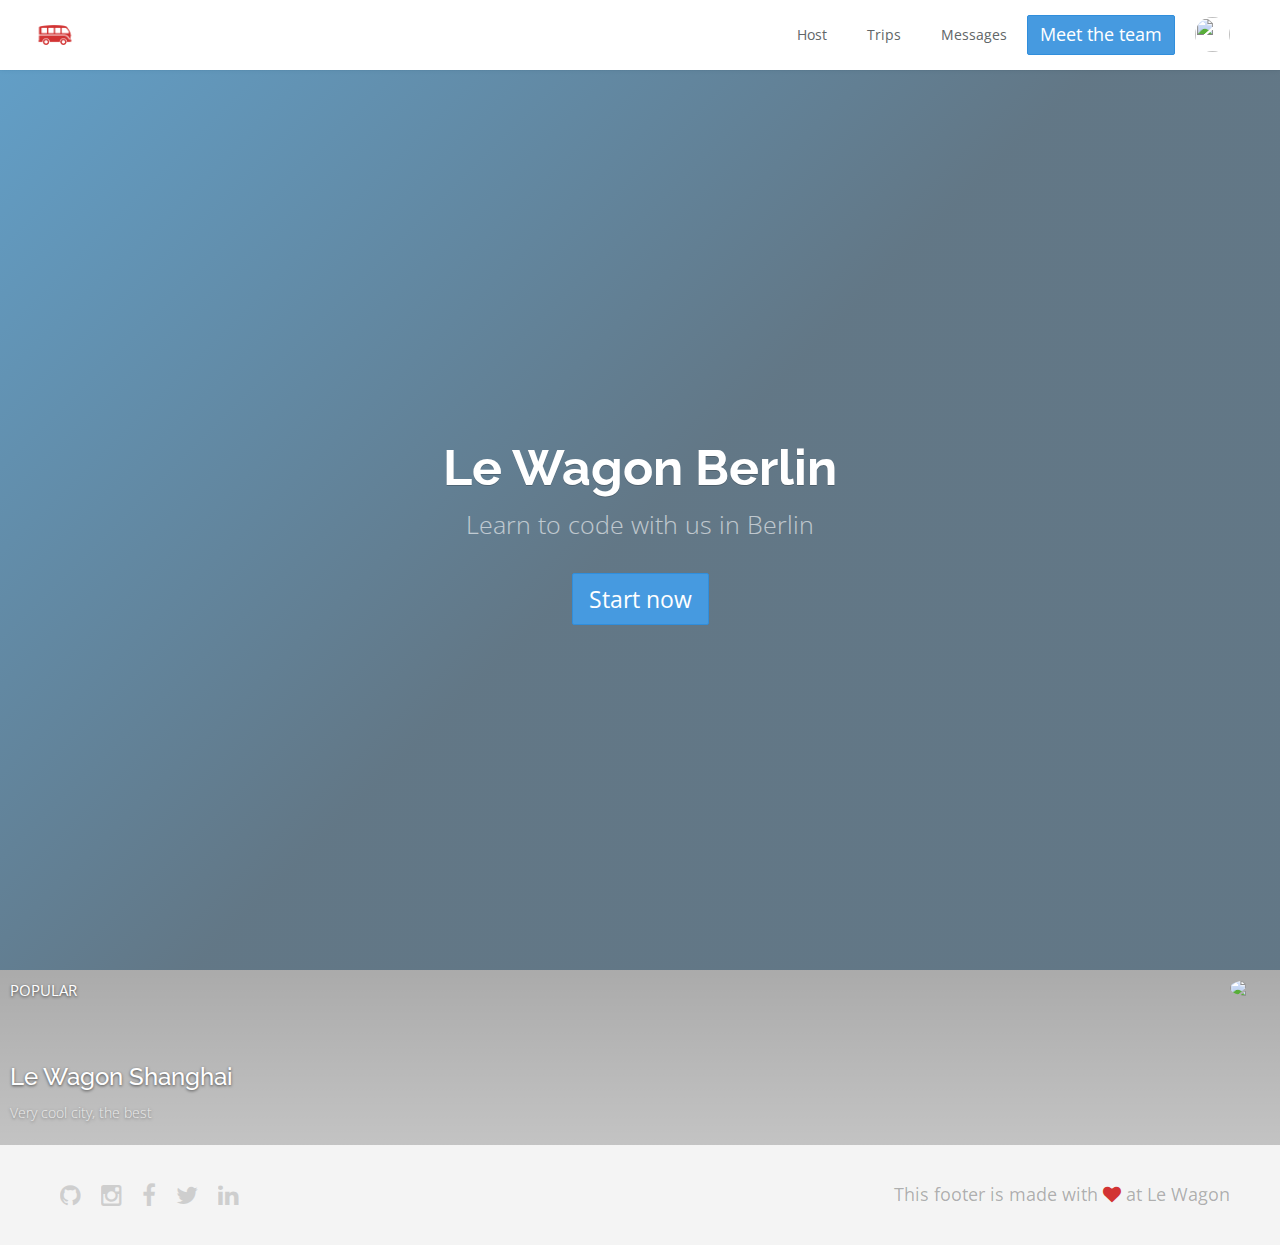
==== index.html @ 49695bc8 "Automated commit at 2018-02-12 11:56:49 UTC by middleman-deploy 2.0.0-alpha" ====
<!doctype html>
<html>
  <head>
    <meta charset="utf-8">
    <meta http-equiv="x-ua-compatible" content="ie=edge">
    <meta name="viewport"
          content="width=device-width, initial-scale=1, shrink-to-fit=no">
    <!-- Use the title from a page's frontmatter if it has one -->
    <title></title>
    <link href="stylesheets/application-acb8696b.css" rel="stylesheet" />
    <script src="javascripts/application-93de88c9.js"></script>
    <link href="images/favicon-f15af148.png" rel="icon" type="image/png" />

  </head>
  <body>
      <div class="navbar-wagon">
<!-- Logo -->
  <a href="/" class="navbar-wagon-brand">
    <img src="images/logo-acc9c0ec.png" id="logo" alt="Logo" />
  </a>

  <!-- Right Navigation -->
  <div class="navbar-wagon-right hidden-xs hidden-sm">

    <a href="" class="navbar-wagon-item navbar-wagon-link">Host</a>
    <a href="" class="navbar-wagon-item navbar-wagon-link">Trips</a>
    <a href="" class="navbar-wagon-item navbar-wagon-link">Messages</a>
    <a href="team.html" class="btn btn-primary">Meet the team</a>


    <!-- Profile picture with dropdown list -->
    <div class="navbar-wagon-item">
      <div class="dropdown">
        <img src="https://kitt.lewagon.com/placeholder/users/ssaunier" class="avatar dropdown-toggle" id="navbar-wagon-menu" data-toggle="dropdown">
        <ul class="dropdown-menu dropdown-menu-right navbar-wagon-dropdown-menu">
          <li><a href="#">Profile</a></li>
          <li><a href="#">Dashboard</a></li>
          <li><a href="#">Log Out</a></li>
        </ul>
      </div>
    </div>
  </div>

  <!-- Dropdown appearing on mobile only -->
  <div class="navbar-wagon-item hidden-md hidden-lg">
    <div class="dropdown">
      <i class="fa fa-bars dropdown-toggle" data-toggle="dropdown"></i>
      <ul class="dropdown-menu dropdown-menu-right navbar-wagon-dropdown-menu">
        <li><a href="#">Host</a></li>
        <li><a href="#">Trips</a></li>
        <li><a href="#">Messagese</a></li>
      </ul>
    </div>
  </div>
</div>
   <!-- inject layouts/_navbar.html.erb -->
    <div class="banner" style="background-image: linear-gradient(-225deg, rgba(0,101,168,0.6) 0%, rgba(0,36,61,0.6) 50%), url('https://kitt.lewagon.com/placeholder/cities/berlin');">
  <div class="banner-content">
    <h1>Le Wagon Berlin</h1>
    <p>Learn to code with us in Berlin</p>
    <a class="btn btn-primary btn-lg">Start now</a>
  </div>
</div>

<div class="card" style="background-image: linear-gradient(rgba(0,0,0,0.3), rgba(0,0,0,0.2)), url('https://kitt.lewagon.com/placeholder/cities/shanghai');">
  <div class="card-category">Popular</div>
  <div class="card-description">
    <h2>Le Wagon Shanghai</h2>
    <p>Very cool city, the best</p>
  </div>
  <img class="card-user" src="https://kitt.lewagon.com/placeholder/users/tgenaitay">
  <a class="card-link" href="#" ></a>
</div>


    <div class="footer">
  <div class="footer-links">
    <a href="#"><i class="fa fa-github"></i></a>
    <a href="#"><i class="fa fa-instagram"></i></a>
    <a href="#"><i class="fa fa-facebook"></i></a>
    <a href="#"><i class="fa fa-twitter"></i></a>
    <a href="#"><i class="fa fa-linkedin"></i></a>
  </div>
  <div class="footer-copyright">
    This footer is made with <i class="fa fa-heart"></i> at Le Wagon
  </div>
</div>

  </body>
</html>
---- stylesheets/application-acb8696b.css ----
@import url("https://fonts.googleapis.com/css?family=Open+Sans:400,300,700|Raleway:400,100,300,700,500");/*!
 * Bootstrap v3.3.7 (http://getbootstrap.com)
 * Copyright 2011-2016 Twitter, Inc.
 * Licensed under MIT (https://github.com/twbs/bootstrap/blob/master/LICENSE)
 *//*! normalize.css v3.0.3 | MIT License | github.com/necolas/normalize.css */html{font-family:sans-serif;-ms-text-size-adjust:100%;-webkit-text-size-adjust:100%}body{margin:0}article,aside,details,figcaption,figure,footer,header,hgroup,main,menu,nav,section,summary{display:block}audio,canvas,progress,video{display:inline-block;vertical-align:baseline}audio:not([controls]){display:none;height:0}[hidden],template{display:none}a{background-color:transparent}a:active,a:hover{outline:0}abbr[title]{border-bottom:1px dotted}b,strong{font-weight:bold}dfn{font-style:italic}h1{font-size:2em;margin:0.67em 0}mark{background:#ff0;color:#000}small{font-size:80%}sub,sup{font-size:75%;line-height:0;position:relative;vertical-align:baseline}sup{top:-0.5em}sub{bottom:-0.25em}img{border:0}svg:not(:root){overflow:hidden}figure{margin:1em 40px}hr{-webkit-box-sizing:content-box;box-sizing:content-box;height:0}pre{overflow:auto}code,kbd,pre,samp{font-family:monospace, monospace;font-size:1em}button,input,optgroup,select,textarea{color:inherit;font:inherit;margin:0}button{overflow:visible}button,select{text-transform:none}button,html input[type="button"],input[type="reset"],input[type="submit"]{-webkit-appearance:button;cursor:pointer}button[disabled],html input[disabled]{cursor:default}button::-moz-focus-inner,input::-moz-focus-inner{border:0;padding:0}input{line-height:normal}input[type="checkbox"],input[type="radio"]{-webkit-box-sizing:border-box;box-sizing:border-box;padding:0}input[type="number"]::-webkit-inner-spin-button,input[type="number"]::-webkit-outer-spin-button{height:auto}input[type="search"]{-webkit-appearance:textfield;-webkit-box-sizing:content-box;box-sizing:content-box}input[type="search"]::-webkit-search-cancel-button,input[type="search"]::-webkit-search-decoration{-webkit-appearance:none}fieldset{border:1px solid #c0c0c0;margin:0 2px;padding:0.35em 0.625em 0.75em}legend{border:0;padding:0}textarea{overflow:auto}optgroup{font-weight:bold}table{border-collapse:collapse;border-spacing:0}td,th{padding:0}/*! Source: https://github.com/h5bp/html5-boilerplate/blob/master/src/css/main.css */@media print{*,*:before,*:after{background:transparent !important;color:#000 !important;-webkit-box-shadow:none !important;box-shadow:none !important;text-shadow:none !important}a,a:visited{text-decoration:underline}a[href]:after{content:" (" attr(href) ")"}abbr[title]:after{content:" (" attr(title) ")"}a[href^="#"]:after,a[href^="javascript:"]:after{content:""}pre,blockquote{border:1px solid #999;page-break-inside:avoid}thead{display:table-header-group}tr,img{page-break-inside:avoid}img{max-width:100% !important}p,h2,h3{orphans:3;widows:3}h2,h3{page-break-after:avoid}.navbar{display:none}.btn>.caret,.dropup>.btn>.caret{border-top-color:#000 !important}.label{border:1px solid #000}.table{border-collapse:collapse !important}.table td,.table th{background-color:#fff !important}.table-bordered th,.table-bordered td{border:1px solid #ddd !important}}@font-face{font-family:'Glyphicons Halflings';src:url("../assets/bootstrap/glyphicons-halflings-regular-86b6f62b.eot");src:url("../assets/bootstrap/glyphicons-halflings-regular-86b6f62b.eot?#iefix") format("embedded-opentype"),url("../assets/bootstrap/glyphicons-halflings-regular-ca35b697.woff2") format("woff2"),url("../assets/bootstrap/glyphicons-halflings-regular-278e49a8.woff") format("woff"),url("../assets/bootstrap/glyphicons-halflings-regular-44bc1850.ttf") format("truetype"),url("../assets/bootstrap/glyphicons-halflings-regular-de51a849.svg#glyphicons_halflingsregular") format("svg")}.glyphicon{position:relative;top:1px;display:inline-block;font-family:'Glyphicons Halflings';font-style:normal;font-weight:normal;line-height:1;-webkit-font-smoothing:antialiased;-moz-osx-font-smoothing:grayscale}.glyphicon-asterisk:before{content:"\002a"}.glyphicon-plus:before{content:"\002b"}.glyphicon-euro:before,.glyphicon-eur:before{content:"\20ac"}.glyphicon-minus:before{content:"\2212"}.glyphicon-cloud:before{content:"\2601"}.glyphicon-envelope:before{content:"\2709"}.glyphicon-pencil:before{content:"\270f"}.glyphicon-glass:before{content:"\e001"}.glyphicon-music:before{content:"\e002"}.glyphicon-search:before{content:"\e003"}.glyphicon-heart:before{content:"\e005"}.glyphicon-star:before{content:"\e006"}.glyphicon-star-empty:before{content:"\e007"}.glyphicon-user:before{content:"\e008"}.glyphicon-film:before{content:"\e009"}.glyphicon-th-large:before{content:"\e010"}.glyphicon-th:before{content:"\e011"}.glyphicon-th-list:before{content:"\e012"}.glyphicon-ok:before{content:"\e013"}.glyphicon-remove:before{content:"\e014"}.glyphicon-zoom-in:before{content:"\e015"}.glyphicon-zoom-out:before{content:"\e016"}.glyphicon-off:before{content:"\e017"}.glyphicon-signal:before{content:"\e018"}.glyphicon-cog:before{content:"\e019"}.glyphicon-trash:before{content:"\e020"}.glyphicon-home:before{content:"\e021"}.glyphicon-file:before{content:"\e022"}.glyphicon-time:before{content:"\e023"}.glyphicon-road:before{content:"\e024"}.glyphicon-download-alt:before{content:"\e025"}.glyphicon-download:before{content:"\e026"}.glyphicon-upload:before{content:"\e027"}.glyphicon-inbox:before{content:"\e028"}.glyphicon-play-circle:before{content:"\e029"}.glyphicon-repeat:before{content:"\e030"}.glyphicon-refresh:before{content:"\e031"}.glyphicon-list-alt:before{content:"\e032"}.glyphicon-lock:before{content:"\e033"}.glyphicon-flag:before{content:"\e034"}.glyphicon-headphones:before{content:"\e035"}.glyphicon-volume-off:before{content:"\e036"}.glyphicon-volume-down:before{content:"\e037"}.glyphicon-volume-up:before{content:"\e038"}.glyphicon-qrcode:before{content:"\e039"}.glyphicon-barcode:before{content:"\e040"}.glyphicon-tag:before{content:"\e041"}.glyphicon-tags:before{content:"\e042"}.glyphicon-book:before{content:"\e043"}.glyphicon-bookmark:before{content:"\e044"}.glyphicon-print:before{content:"\e045"}.glyphicon-camera:before{content:"\e046"}.glyphicon-font:before{content:"\e047"}.glyphicon-bold:before{content:"\e048"}.glyphicon-italic:before{content:"\e049"}.glyphicon-text-height:before{content:"\e050"}.glyphicon-text-width:before{content:"\e051"}.glyphicon-align-left:before{content:"\e052"}.glyphicon-align-center:before{content:"\e053"}.glyphicon-align-right:before{content:"\e054"}.glyphicon-align-justify:before{content:"\e055"}.glyphicon-list:before{content:"\e056"}.glyphicon-indent-left:before{content:"\e057"}.glyphicon-indent-right:before{content:"\e058"}.glyphicon-facetime-video:before{content:"\e059"}.glyphicon-picture:before{content:"\e060"}.glyphicon-map-marker:before{content:"\e062"}.glyphicon-adjust:before{content:"\e063"}.glyphicon-tint:before{content:"\e064"}.glyphicon-edit:before{content:"\e065"}.glyphicon-share:before{content:"\e066"}.glyphicon-check:before{content:"\e067"}.glyphicon-move:before{content:"\e068"}.glyphicon-step-backward:before{content:"\e069"}.glyphicon-fast-backward:before{content:"\e070"}.glyphicon-backward:before{content:"\e071"}.glyphicon-play:before{content:"\e072"}.glyphicon-pause:before{content:"\e073"}.glyphicon-stop:before{content:"\e074"}.glyphicon-forward:before{content:"\e075"}.glyphicon-fast-forward:before{content:"\e076"}.glyphicon-step-forward:before{content:"\e077"}.glyphicon-eject:before{content:"\e078"}.glyphicon-chevron-left:before{content:"\e079"}.glyphicon-chevron-right:before{content:"\e080"}.glyphicon-plus-sign:before{content:"\e081"}.glyphicon-minus-sign:before{content:"\e082"}.glyphicon-remove-sign:before{content:"\e083"}.glyphicon-ok-sign:before{content:"\e084"}.glyphicon-question-sign:before{content:"\e085"}.glyphicon-info-sign:before{content:"\e086"}.glyphicon-screenshot:before{content:"\e087"}.glyphicon-remove-circle:before{content:"\e088"}.glyphicon-ok-circle:before{content:"\e089"}.glyphicon-ban-circle:before{content:"\e090"}.glyphicon-arrow-left:before{content:"\e091"}.glyphicon-arrow-right:before{content:"\e092"}.glyphicon-arrow-up:before{content:"\e093"}.glyphicon-arrow-down:before{content:"\e094"}.glyphicon-share-alt:before{content:"\e095"}.glyphicon-resize-full:before{content:"\e096"}.glyphicon-resize-small:before{content:"\e097"}.glyphicon-exclamation-sign:before{content:"\e101"}.glyphicon-gift:before{content:"\e102"}.glyphicon-leaf:before{content:"\e103"}.glyphicon-fire:before{content:"\e104"}.glyphicon-eye-open:before{content:"\e105"}.glyphicon-eye-close:before{content:"\e106"}.glyphicon-warning-sign:before{content:"\e107"}.glyphicon-plane:before{content:"\e108"}.glyphicon-calendar:before{content:"\e109"}.glyphicon-random:before{content:"\e110"}.glyphicon-comment:before{content:"\e111"}.glyphicon-magnet:before{content:"\e112"}.glyphicon-chevron-up:before{content:"\e113"}.glyphicon-chevron-down:before{content:"\e114"}.glyphicon-retweet:before{content:"\e115"}.glyphicon-shopping-cart:before{content:"\e116"}.glyphicon-folder-close:before{content:"\e117"}.glyphicon-folder-open:before{content:"\e118"}.glyphicon-resize-vertical:before{content:"\e119"}.glyphicon-resize-horizontal:before{content:"\e120"}.glyphicon-hdd:before{content:"\e121"}.glyphicon-bullhorn:before{content:"\e122"}.glyphicon-bell:before{content:"\e123"}.glyphicon-certificate:before{content:"\e124"}.glyphicon-thumbs-up:before{content:"\e125"}.glyphicon-thumbs-down:before{content:"\e126"}.glyphicon-hand-right:before{content:"\e127"}.glyphicon-hand-left:before{content:"\e128"}.glyphicon-hand-up:before{content:"\e129"}.glyphicon-hand-down:before{content:"\e130"}.glyphicon-circle-arrow-right:before{content:"\e131"}.glyphicon-circle-arrow-left:before{content:"\e132"}.glyphicon-circle-arrow-up:before{content:"\e133"}.glyphicon-circle-arrow-down:before{content:"\e134"}.glyphicon-globe:before{content:"\e135"}.glyphicon-wrench:before{content:"\e136"}.glyphicon-tasks:before{content:"\e137"}.glyphicon-filter:before{content:"\e138"}.glyphicon-briefcase:before{content:"\e139"}.glyphicon-fullscreen:before{content:"\e140"}.glyphicon-dashboard:before{content:"\e141"}.glyphicon-paperclip:before{content:"\e142"}.glyphicon-heart-empty:before{content:"\e143"}.glyphicon-link:before{content:"\e144"}.glyphicon-phone:before{content:"\e145"}.glyphicon-pushpin:before{content:"\e146"}.glyphicon-usd:before{content:"\e148"}.glyphicon-gbp:before{content:"\e149"}.glyphicon-sort:before{content:"\e150"}.glyphicon-sort-by-alphabet:before{content:"\e151"}.glyphicon-sort-by-alphabet-alt:before{content:"\e152"}.glyphicon-sort-by-order:before{content:"\e153"}.glyphicon-sort-by-order-alt:before{content:"\e154"}.glyphicon-sort-by-attributes:before{content:"\e155"}.glyphicon-sort-by-attributes-alt:before{content:"\e156"}.glyphicon-unchecked:before{content:"\e157"}.glyphicon-expand:before{content:"\e158"}.glyphicon-collapse-down:before{content:"\e159"}.glyphicon-collapse-up:before{content:"\e160"}.glyphicon-log-in:before{content:"\e161"}.glyphicon-flash:before{content:"\e162"}.glyphicon-log-out:before{content:"\e163"}.glyphicon-new-window:before{content:"\e164"}.glyphicon-record:before{content:"\e165"}.glyphicon-save:before{content:"\e166"}.glyphicon-open:before{content:"\e167"}.glyphicon-saved:before{content:"\e168"}.glyphicon-import:before{content:"\e169"}.glyphicon-export:before{content:"\e170"}.glyphicon-send:before{content:"\e171"}.glyphicon-floppy-disk:before{content:"\e172"}.glyphicon-floppy-saved:before{content:"\e173"}.glyphicon-floppy-remove:before{content:"\e174"}.glyphicon-floppy-save:before{content:"\e175"}.glyphicon-floppy-open:before{content:"\e176"}.glyphicon-credit-card:before{content:"\e177"}.glyphicon-transfer:before{content:"\e178"}.glyphicon-cutlery:before{content:"\e179"}.glyphicon-header:before{content:"\e180"}.glyphicon-compressed:before{content:"\e181"}.glyphicon-earphone:before{content:"\e182"}.glyphicon-phone-alt:before{content:"\e183"}.glyphicon-tower:before{content:"\e184"}.glyphicon-stats:before{content:"\e185"}.glyphicon-sd-video:before{content:"\e186"}.glyphicon-hd-video:before{content:"\e187"}.glyphicon-subtitles:before{content:"\e188"}.glyphicon-sound-stereo:before{content:"\e189"}.glyphicon-sound-dolby:before{content:"\e190"}.glyphicon-sound-5-1:before{content:"\e191"}.glyphicon-sound-6-1:before{content:"\e192"}.glyphicon-sound-7-1:before{content:"\e193"}.glyphicon-copyright-mark:before{content:"\e194"}.glyphicon-registration-mark:before{content:"\e195"}.glyphicon-cloud-download:before{content:"\e197"}.glyphicon-cloud-upload:before{content:"\e198"}.glyphicon-tree-conifer:before{content:"\e199"}.glyphicon-tree-deciduous:before{content:"\e200"}.glyphicon-cd:before{content:"\e201"}.glyphicon-save-file:before{content:"\e202"}.glyphicon-open-file:before{content:"\e203"}.glyphicon-level-up:before{content:"\e204"}.glyphicon-copy:before{content:"\e205"}.glyphicon-paste:before{content:"\e206"}.glyphicon-alert:before{content:"\e209"}.glyphicon-equalizer:before{content:"\e210"}.glyphicon-king:before{content:"\e211"}.glyphicon-queen:before{content:"\e212"}.glyphicon-pawn:before{content:"\e213"}.glyphicon-bishop:before{content:"\e214"}.glyphicon-knight:before{content:"\e215"}.glyphicon-baby-formula:before{content:"\e216"}.glyphicon-tent:before{content:"\26fa"}.glyphicon-blackboard:before{content:"\e218"}.glyphicon-bed:before{content:"\e219"}.glyphicon-apple:before{content:"\f8ff"}.glyphicon-erase:before{content:"\e221"}.glyphicon-hourglass:before{content:"\231b"}.glyphicon-lamp:before{content:"\e223"}.glyphicon-duplicate:before{content:"\e224"}.glyphicon-piggy-bank:before{content:"\e225"}.glyphicon-scissors:before{content:"\e226"}.glyphicon-bitcoin:before{content:"\e227"}.glyphicon-btc:before{content:"\e227"}.glyphicon-xbt:before{content:"\e227"}.glyphicon-yen:before{content:"\00a5"}.glyphicon-jpy:before{content:"\00a5"}.glyphicon-ruble:before{content:"\20bd"}.glyphicon-rub:before{content:"\20bd"}.glyphicon-scale:before{content:"\e230"}.glyphicon-ice-lolly:before{content:"\e231"}.glyphicon-ice-lolly-tasted:before{content:"\e232"}.glyphicon-education:before{content:"\e233"}.glyphicon-option-horizontal:before{content:"\e234"}.glyphicon-option-vertical:before{content:"\e235"}.glyphicon-menu-hamburger:before{content:"\e236"}.glyphicon-modal-window:before{content:"\e237"}.glyphicon-oil:before{content:"\e238"}.glyphicon-grain:before{content:"\e239"}.glyphicon-sunglasses:before{content:"\e240"}.glyphicon-text-size:before{content:"\e241"}.glyphicon-text-color:before{content:"\e242"}.glyphicon-text-background:before{content:"\e243"}.glyphicon-object-align-top:before{content:"\e244"}.glyphicon-object-align-bottom:before{content:"\e245"}.glyphicon-object-align-horizontal:before{content:"\e246"}.glyphicon-object-align-left:before{content:"\e247"}.glyphicon-object-align-vertical:before{content:"\e248"}.glyphicon-object-align-right:before{content:"\e249"}.glyphicon-triangle-right:before{content:"\e250"}.glyphicon-triangle-left:before{content:"\e251"}.glyphicon-triangle-bottom:before{content:"\e252"}.glyphicon-triangle-top:before{content:"\e253"}.glyphicon-console:before{content:"\e254"}.glyphicon-superscript:before{content:"\e255"}.glyphicon-subscript:before{content:"\e256"}.glyphicon-menu-left:before{content:"\e257"}.glyphicon-menu-right:before{content:"\e258"}.glyphicon-menu-down:before{content:"\e259"}.glyphicon-menu-up:before{content:"\e260"}*{-webkit-box-sizing:border-box;box-sizing:border-box}*:before,*:after{-webkit-box-sizing:border-box;box-sizing:border-box}html{font-size:10px;-webkit-tap-highlight-color:transparent}body{font-family:"Open Sans", "Helvetica", "sans-serif";font-size:18px;line-height:1.42857143;color:#333333;background-color:#F4F4F4}input,button,select,textarea{font-family:inherit;font-size:inherit;line-height:inherit}a{color:#469AE0;text-decoration:none}a:hover,a:focus{color:#1f74ba;text-decoration:underline}a:focus{outline:5px auto -webkit-focus-ring-color;outline-offset:-2px}figure{margin:0}img{vertical-align:middle}.img-responsive{display:block;max-width:100%;height:auto}.img-rounded{border-radius:2px}.img-thumbnail{padding:4px;line-height:1.42857143;background-color:#F4F4F4;border:1px solid #ddd;border-radius:2px;-webkit-transition:all 0.2s ease-in-out;transition:all 0.2s ease-in-out;display:inline-block;max-width:100%;height:auto}.img-circle{border-radius:50%}hr{margin-top:25px;margin-bottom:25px;border:0;border-top:1px solid #eeeeee}.sr-only{position:absolute;width:1px;height:1px;margin:-1px;padding:0;overflow:hidden;clip:rect(0, 0, 0, 0);border:0}.sr-only-focusable:active,.sr-only-focusable:focus{position:static;width:auto;height:auto;margin:0;overflow:visible;clip:auto}[role="button"]{cursor:pointer}h1,h2,h3,h4,h5,h6,.h1,.h2,.h3,.h4,.h5,.h6{font-family:"Raleway", "Helvetica", "sans-serif";font-weight:500;line-height:1.1;color:inherit}h1 small,h1 .small,h2 small,h2 .small,h3 small,h3 .small,h4 small,h4 .small,h5 small,h5 .small,h6 small,h6 .small,.h1 small,.h1 .small,.h2 small,.h2 .small,.h3 small,.h3 .small,.h4 small,.h4 .small,.h5 small,.h5 .small,.h6 small,.h6 .small{font-weight:normal;line-height:1;color:#777777}h1,.h1,h2,.h2,h3,.h3{margin-top:25px;margin-bottom:12.5px}h1 small,h1 .small,.h1 small,.h1 .small,h2 small,h2 .small,.h2 small,.h2 .small,h3 small,h3 .small,.h3 small,.h3 .small{font-size:65%}h4,.h4,h5,.h5,h6,.h6{margin-top:12.5px;margin-bottom:12.5px}h4 small,h4 .small,.h4 small,.h4 .small,h5 small,h5 .small,.h5 small,.h5 .small,h6 small,h6 .small,.h6 small,.h6 .small{font-size:75%}h1,.h1{font-size:46px}h2,.h2{font-size:38px}h3,.h3{font-size:31px}h4,.h4{font-size:23px}h5,.h5{font-size:18px}h6,.h6{font-size:16px}p{margin:0 0 12.5px}.lead{margin-bottom:25px;font-size:20px;font-weight:300;line-height:1.4}@media (min-width: 768px){.lead{font-size:27px}}small,.small{font-size:88%}mark,.mark{background-color:#fcf8e3;padding:.2em}.text-left{text-align:left}.text-right{text-align:right}.text-center{text-align:center}.text-justify{text-align:justify}.text-nowrap{white-space:nowrap}.text-lowercase{text-transform:lowercase}.text-uppercase,.initialism{text-transform:uppercase}.text-capitalize{text-transform:capitalize}.text-muted{color:#777777}.text-primary{color:#469AE0}a.text-primary:hover,a.text-primary:focus{color:#2381d0}.text-success{color:#3c763d}a.text-success:hover,a.text-success:focus{color:#2b542c}.text-info{color:#31708f}a.text-info:hover,a.text-info:focus{color:#245269}.text-warning{color:#8a6d3b}a.text-warning:hover,a.text-warning:focus{color:#66512c}.text-danger{color:#a94442}a.text-danger:hover,a.text-danger:focus{color:#843534}.bg-primary{color:#fff}.bg-primary{background-color:#469AE0}a.bg-primary:hover,a.bg-primary:focus{background-color:#2381d0}.bg-success{background-color:#dff0d8}a.bg-success:hover,a.bg-success:focus{background-color:#c1e2b3}.bg-info{background-color:#d9edf7}a.bg-info:hover,a.bg-info:focus{background-color:#afd9ee}.bg-warning{background-color:#fcf8e3}a.bg-warning:hover,a.bg-warning:focus{background-color:#f7ecb5}.bg-danger{background-color:#f2dede}a.bg-danger:hover,a.bg-danger:focus{background-color:#e4b9b9}.page-header{padding-bottom:11.5px;margin:50px 0 25px;border-bottom:1px solid #eeeeee}ul,ol{margin-top:0;margin-bottom:12.5px}ul ul,ul ol,ol ul,ol ol{margin-bottom:0}.list-unstyled{padding-left:0;list-style:none}.list-inline{padding-left:0;list-style:none;margin-left:-5px}.list-inline>li{display:inline-block;padding-left:5px;padding-right:5px}dl{margin-top:0;margin-bottom:25px}dt,dd{line-height:1.42857143}dt{font-weight:bold}dd{margin-left:0}.dl-horizontal dd:before,.dl-horizontal dd:after{content:" ";display:table}.dl-horizontal dd:after{clear:both}@media (min-width: 768px){.dl-horizontal dt{float:left;width:160px;clear:left;text-align:right;overflow:hidden;text-overflow:ellipsis;white-space:nowrap}.dl-horizontal dd{margin-left:180px}}abbr[title],abbr[data-original-title]{cursor:help;border-bottom:1px dotted #777777}.initialism{font-size:90%}blockquote{padding:12.5px 25px;margin:0 0 25px;font-size:22.5px;border-left:5px solid #eeeeee}blockquote p:last-child,blockquote ul:last-child,blockquote ol:last-child{margin-bottom:0}blockquote footer,blockquote small,blockquote .small{display:block;font-size:80%;line-height:1.42857143;color:#777777}blockquote footer:before,blockquote small:before,blockquote .small:before{content:'\2014 \00A0'}.blockquote-reverse,blockquote.pull-right{padding-right:15px;padding-left:0;border-right:5px solid #eeeeee;border-left:0;text-align:right}.blockquote-reverse footer:before,.blockquote-reverse small:before,.blockquote-reverse .small:before,blockquote.pull-right footer:before,blockquote.pull-right small:before,blockquote.pull-right .small:before{content:''}.blockquote-reverse footer:after,.blockquote-reverse small:after,.blockquote-reverse .small:after,blockquote.pull-right footer:after,blockquote.pull-right small:after,blockquote.pull-right .small:after{content:'\00A0 \2014'}address{margin-bottom:25px;font-style:normal;line-height:1.42857143}code,kbd,pre,samp{font-family:Menlo, Monaco, Consolas, "Courier New", monospace}code{padding:2px 4px;font-size:90%;color:#c7254e;background-color:#f9f2f4;border-radius:2px}kbd{padding:2px 4px;font-size:90%;color:#fff;background-color:#333;border-radius:2px;-webkit-box-shadow:inset 0 -1px 0 rgba(0,0,0,0.25);box-shadow:inset 0 -1px 0 rgba(0,0,0,0.25)}kbd kbd{padding:0;font-size:100%;font-weight:bold;-webkit-box-shadow:none;box-shadow:none}pre{display:block;padding:12px;margin:0 0 12.5px;font-size:17px;line-height:1.42857143;word-break:break-all;word-wrap:break-word;color:#333333;background-color:#f5f5f5;border:1px solid #ccc;border-radius:2px}pre code{padding:0;font-size:inherit;color:inherit;white-space:pre-wrap;background-color:transparent;border-radius:0}.pre-scrollable{max-height:340px;overflow-y:scroll}.container{margin-right:auto;margin-left:auto;padding-left:15px;padding-right:15px}.container:before,.container:after{content:" ";display:table}.container:after{clear:both}@media (min-width: 768px){.container{width:750px}}@media (min-width: 992px){.container{width:970px}}@media (min-width: 1200px){.container{width:1170px}}.container-fluid{margin-right:auto;margin-left:auto;padding-left:15px;padding-right:15px}.container-fluid:before,.container-fluid:after{content:" ";display:table}.container-fluid:after{clear:both}.row{margin-left:-15px;margin-right:-15px}.row:before,.row:after{content:" ";display:table}.row:after{clear:both}.col-xs-1,.col-sm-1,.col-md-1,.col-lg-1,.col-xs-2,.col-sm-2,.col-md-2,.col-lg-2,.col-xs-3,.col-sm-3,.col-md-3,.col-lg-3,.col-xs-4,.col-sm-4,.col-md-4,.col-lg-4,.col-xs-5,.col-sm-5,.col-md-5,.col-lg-5,.col-xs-6,.col-sm-6,.col-md-6,.col-lg-6,.col-xs-7,.col-sm-7,.col-md-7,.col-lg-7,.col-xs-8,.col-sm-8,.col-md-8,.col-lg-8,.col-xs-9,.col-sm-9,.col-md-9,.col-lg-9,.col-xs-10,.col-sm-10,.col-md-10,.col-lg-10,.col-xs-11,.col-sm-11,.col-md-11,.col-lg-11,.col-xs-12,.col-sm-12,.col-md-12,.col-lg-12{position:relative;min-height:1px;padding-left:15px;padding-right:15px}.col-xs-1,.col-xs-2,.col-xs-3,.col-xs-4,.col-xs-5,.col-xs-6,.col-xs-7,.col-xs-8,.col-xs-9,.col-xs-10,.col-xs-11,.col-xs-12{float:left}.col-xs-1{width:8.33333333%}.col-xs-2{width:16.66666667%}.col-xs-3{width:25%}.col-xs-4{width:33.33333333%}.col-xs-5{width:41.66666667%}.col-xs-6{width:50%}.col-xs-7{width:58.33333333%}.col-xs-8{width:66.66666667%}.col-xs-9{width:75%}.col-xs-10{width:83.33333333%}.col-xs-11{width:91.66666667%}.col-xs-12{width:100%}.col-xs-pull-0{right:auto}.col-xs-pull-1{right:8.33333333%}.col-xs-pull-2{right:16.66666667%}.col-xs-pull-3{right:25%}.col-xs-pull-4{right:33.33333333%}.col-xs-pull-5{right:41.66666667%}.col-xs-pull-6{right:50%}.col-xs-pull-7{right:58.33333333%}.col-xs-pull-8{right:66.66666667%}.col-xs-pull-9{right:75%}.col-xs-pull-10{right:83.33333333%}.col-xs-pull-11{right:91.66666667%}.col-xs-pull-12{right:100%}.col-xs-push-0{left:auto}.col-xs-push-1{left:8.33333333%}.col-xs-push-2{left:16.66666667%}.col-xs-push-3{left:25%}.col-xs-push-4{left:33.33333333%}.col-xs-push-5{left:41.66666667%}.col-xs-push-6{left:50%}.col-xs-push-7{left:58.33333333%}.col-xs-push-8{left:66.66666667%}.col-xs-push-9{left:75%}.col-xs-push-10{left:83.33333333%}.col-xs-push-11{left:91.66666667%}.col-xs-push-12{left:100%}.col-xs-offset-0{margin-left:0%}.col-xs-offset-1{margin-left:8.33333333%}.col-xs-offset-2{margin-left:16.66666667%}.col-xs-offset-3{margin-left:25%}.col-xs-offset-4{margin-left:33.33333333%}.col-xs-offset-5{margin-left:41.66666667%}.col-xs-offset-6{margin-left:50%}.col-xs-offset-7{margin-left:58.33333333%}.col-xs-offset-8{margin-left:66.66666667%}.col-xs-offset-9{margin-left:75%}.col-xs-offset-10{margin-left:83.33333333%}.col-xs-offset-11{margin-left:91.66666667%}.col-xs-offset-12{margin-left:100%}@media (min-width: 768px){.col-sm-1,.col-sm-2,.col-sm-3,.col-sm-4,.col-sm-5,.col-sm-6,.col-sm-7,.col-sm-8,.col-sm-9,.col-sm-10,.col-sm-11,.col-sm-12{float:left}.col-sm-1{width:8.33333333%}.col-sm-2{width:16.66666667%}.col-sm-3{width:25%}.col-sm-4{width:33.33333333%}.col-sm-5{width:41.66666667%}.col-sm-6{width:50%}.col-sm-7{width:58.33333333%}.col-sm-8{width:66.66666667%}.col-sm-9{width:75%}.col-sm-10{width:83.33333333%}.col-sm-11{width:91.66666667%}.col-sm-12{width:100%}.col-sm-pull-0{right:auto}.col-sm-pull-1{right:8.33333333%}.col-sm-pull-2{right:16.66666667%}.col-sm-pull-3{right:25%}.col-sm-pull-4{right:33.33333333%}.col-sm-pull-5{right:41.66666667%}.col-sm-pull-6{right:50%}.col-sm-pull-7{right:58.33333333%}.col-sm-pull-8{right:66.66666667%}.col-sm-pull-9{right:75%}.col-sm-pull-10{right:83.33333333%}.col-sm-pull-11{right:91.66666667%}.col-sm-pull-12{right:100%}.col-sm-push-0{left:auto}.col-sm-push-1{left:8.33333333%}.col-sm-push-2{left:16.66666667%}.col-sm-push-3{left:25%}.col-sm-push-4{left:33.33333333%}.col-sm-push-5{left:41.66666667%}.col-sm-push-6{left:50%}.col-sm-push-7{left:58.33333333%}.col-sm-push-8{left:66.66666667%}.col-sm-push-9{left:75%}.col-sm-push-10{left:83.33333333%}.col-sm-push-11{left:91.66666667%}.col-sm-push-12{left:100%}.col-sm-offset-0{margin-left:0%}.col-sm-offset-1{margin-left:8.33333333%}.col-sm-offset-2{margin-left:16.66666667%}.col-sm-offset-3{margin-left:25%}.col-sm-offset-4{margin-left:33.33333333%}.col-sm-offset-5{margin-left:41.66666667%}.col-sm-offset-6{margin-left:50%}.col-sm-offset-7{margin-left:58.33333333%}.col-sm-offset-8{margin-left:66.66666667%}.col-sm-offset-9{margin-left:75%}.col-sm-offset-10{margin-left:83.33333333%}.col-sm-offset-11{margin-left:91.66666667%}.col-sm-offset-12{margin-left:100%}}@media (min-width: 992px){.col-md-1,.col-md-2,.col-md-3,.col-md-4,.col-md-5,.col-md-6,.col-md-7,.col-md-8,.col-md-9,.col-md-10,.col-md-11,.col-md-12{float:left}.col-md-1{width:8.33333333%}.col-md-2{width:16.66666667%}.col-md-3{width:25%}.col-md-4{width:33.33333333%}.col-md-5{width:41.66666667%}.col-md-6{width:50%}.col-md-7{width:58.33333333%}.col-md-8{width:66.66666667%}.col-md-9{width:75%}.col-md-10{width:83.33333333%}.col-md-11{width:91.66666667%}.col-md-12{width:100%}.col-md-pull-0{right:auto}.col-md-pull-1{right:8.33333333%}.col-md-pull-2{right:16.66666667%}.col-md-pull-3{right:25%}.col-md-pull-4{right:33.33333333%}.col-md-pull-5{right:41.66666667%}.col-md-pull-6{right:50%}.col-md-pull-7{right:58.33333333%}.col-md-pull-8{right:66.66666667%}.col-md-pull-9{right:75%}.col-md-pull-10{right:83.33333333%}.col-md-pull-11{right:91.66666667%}.col-md-pull-12{right:100%}.col-md-push-0{left:auto}.col-md-push-1{left:8.33333333%}.col-md-push-2{left:16.66666667%}.col-md-push-3{left:25%}.col-md-push-4{left:33.33333333%}.col-md-push-5{left:41.66666667%}.col-md-push-6{left:50%}.col-md-push-7{left:58.33333333%}.col-md-push-8{left:66.66666667%}.col-md-push-9{left:75%}.col-md-push-10{left:83.33333333%}.col-md-push-11{left:91.66666667%}.col-md-push-12{left:100%}.col-md-offset-0{margin-left:0%}.col-md-offset-1{margin-left:8.33333333%}.col-md-offset-2{margin-left:16.66666667%}.col-md-offset-3{margin-left:25%}.col-md-offset-4{margin-left:33.33333333%}.col-md-offset-5{margin-left:41.66666667%}.col-md-offset-6{margin-left:50%}.col-md-offset-7{margin-left:58.33333333%}.col-md-offset-8{margin-left:66.66666667%}.col-md-offset-9{margin-left:75%}.col-md-offset-10{margin-left:83.33333333%}.col-md-offset-11{margin-left:91.66666667%}.col-md-offset-12{margin-left:100%}}@media (min-width: 1200px){.col-lg-1,.col-lg-2,.col-lg-3,.col-lg-4,.col-lg-5,.col-lg-6,.col-lg-7,.col-lg-8,.col-lg-9,.col-lg-10,.col-lg-11,.col-lg-12{float:left}.col-lg-1{width:8.33333333%}.col-lg-2{width:16.66666667%}.col-lg-3{width:25%}.col-lg-4{width:33.33333333%}.col-lg-5{width:41.66666667%}.col-lg-6{width:50%}.col-lg-7{width:58.33333333%}.col-lg-8{width:66.66666667%}.col-lg-9{width:75%}.col-lg-10{width:83.33333333%}.col-lg-11{width:91.66666667%}.col-lg-12{width:100%}.col-lg-pull-0{right:auto}.col-lg-pull-1{right:8.33333333%}.col-lg-pull-2{right:16.66666667%}.col-lg-pull-3{right:25%}.col-lg-pull-4{right:33.33333333%}.col-lg-pull-5{right:41.66666667%}.col-lg-pull-6{right:50%}.col-lg-pull-7{right:58.33333333%}.col-lg-pull-8{right:66.66666667%}.col-lg-pull-9{right:75%}.col-lg-pull-10{right:83.33333333%}.col-lg-pull-11{right:91.66666667%}.col-lg-pull-12{right:100%}.col-lg-push-0{left:auto}.col-lg-push-1{left:8.33333333%}.col-lg-push-2{left:16.66666667%}.col-lg-push-3{left:25%}.col-lg-push-4{left:33.33333333%}.col-lg-push-5{left:41.66666667%}.col-lg-push-6{left:50%}.col-lg-push-7{left:58.33333333%}.col-lg-push-8{left:66.66666667%}.col-lg-push-9{left:75%}.col-lg-push-10{left:83.33333333%}.col-lg-push-11{left:91.66666667%}.col-lg-push-12{left:100%}.col-lg-offset-0{margin-left:0%}.col-lg-offset-1{margin-left:8.33333333%}.col-lg-offset-2{margin-left:16.66666667%}.col-lg-offset-3{margin-left:25%}.col-lg-offset-4{margin-left:33.33333333%}.col-lg-offset-5{margin-left:41.66666667%}.col-lg-offset-6{margin-left:50%}.col-lg-offset-7{margin-left:58.33333333%}.col-lg-offset-8{margin-left:66.66666667%}.col-lg-offset-9{margin-left:75%}.col-lg-offset-10{margin-left:83.33333333%}.col-lg-offset-11{margin-left:91.66666667%}.col-lg-offset-12{margin-left:100%}}table{background-color:transparent}caption{padding-top:8px;padding-bottom:8px;color:#777777;text-align:left}th{text-align:left}.table{width:100%;max-width:100%;margin-bottom:25px}.table>thead>tr>th,.table>thead>tr>td,.table>tbody>tr>th,.table>tbody>tr>td,.table>tfoot>tr>th,.table>tfoot>tr>td{padding:8px;line-height:1.42857143;vertical-align:top;border-top:1px solid #ddd}.table>thead>tr>th{vertical-align:bottom;border-bottom:2px solid #ddd}.table>caption+thead>tr:first-child>th,.table>caption+thead>tr:first-child>td,.table>colgroup+thead>tr:first-child>th,.table>colgroup+thead>tr:first-child>td,.table>thead:first-child>tr:first-child>th,.table>thead:first-child>tr:first-child>td{border-top:0}.table>tbody+tbody{border-top:2px solid #ddd}.table .table{background-color:#F4F4F4}.table-condensed>thead>tr>th,.table-condensed>thead>tr>td,.table-condensed>tbody>tr>th,.table-condensed>tbody>tr>td,.table-condensed>tfoot>tr>th,.table-condensed>tfoot>tr>td{padding:5px}.table-bordered{border:1px solid #ddd}.table-bordered>thead>tr>th,.table-bordered>thead>tr>td,.table-bordered>tbody>tr>th,.table-bordered>tbody>tr>td,.table-bordered>tfoot>tr>th,.table-bordered>tfoot>tr>td{border:1px solid #ddd}.table-bordered>thead>tr>th,.table-bordered>thead>tr>td{border-bottom-width:2px}.table-striped>tbody>tr:nth-of-type(odd){background-color:#f9f9f9}.table-hover>tbody>tr:hover{background-color:#f5f5f5}table col[class*="col-"]{position:static;float:none;display:table-column}table td[class*="col-"],table th[class*="col-"]{position:static;float:none;display:table-cell}.table>thead>tr>td.active,.table>thead>tr>th.active,.table>thead>tr.active>td,.table>thead>tr.active>th,.table>tbody>tr>td.active,.table>tbody>tr>th.active,.table>tbody>tr.active>td,.table>tbody>tr.active>th,.table>tfoot>tr>td.active,.table>tfoot>tr>th.active,.table>tfoot>tr.active>td,.table>tfoot>tr.active>th{background-color:#f5f5f5}.table-hover>tbody>tr>td.active:hover,.table-hover>tbody>tr>th.active:hover,.table-hover>tbody>tr.active:hover>td,.table-hover>tbody>tr:hover>.active,.table-hover>tbody>tr.active:hover>th{background-color:#e8e8e8}.table>thead>tr>td.success,.table>thead>tr>th.success,.table>thead>tr.success>td,.table>thead>tr.success>th,.table>tbody>tr>td.success,.table>tbody>tr>th.success,.table>tbody>tr.success>td,.table>tbody>tr.success>th,.table>tfoot>tr>td.success,.table>tfoot>tr>th.success,.table>tfoot>tr.success>td,.table>tfoot>tr.success>th{background-color:#dff0d8}.table-hover>tbody>tr>td.success:hover,.table-hover>tbody>tr>th.success:hover,.table-hover>tbody>tr.success:hover>td,.table-hover>tbody>tr:hover>.success,.table-hover>tbody>tr.success:hover>th{background-color:#d0e9c6}.table>thead>tr>td.info,.table>thead>tr>th.info,.table>thead>tr.info>td,.table>thead>tr.info>th,.table>tbody>tr>td.info,.table>tbody>tr>th.info,.table>tbody>tr.info>td,.table>tbody>tr.info>th,.table>tfoot>tr>td.info,.table>tfoot>tr>th.info,.table>tfoot>tr.info>td,.table>tfoot>tr.info>th{background-color:#d9edf7}.table-hover>tbody>tr>td.info:hover,.table-hover>tbody>tr>th.info:hover,.table-hover>tbody>tr.info:hover>td,.table-hover>tbody>tr:hover>.info,.table-hover>tbody>tr.info:hover>th{background-color:#c4e3f3}.table>thead>tr>td.warning,.table>thead>tr>th.warning,.table>thead>tr.warning>td,.table>thead>tr.warning>th,.table>tbody>tr>td.warning,.table>tbody>tr>th.warning,.table>tbody>tr.warning>td,.table>tbody>tr.warning>th,.table>tfoot>tr>td.warning,.table>tfoot>tr>th.warning,.table>tfoot>tr.warning>td,.table>tfoot>tr.warning>th{background-color:#fcf8e3}.table-hover>tbody>tr>td.warning:hover,.table-hover>tbody>tr>th.warning:hover,.table-hover>tbody>tr.warning:hover>td,.table-hover>tbody>tr:hover>.warning,.table-hover>tbody>tr.warning:hover>th{background-color:#faf2cc}.table>thead>tr>td.danger,.table>thead>tr>th.danger,.table>thead>tr.danger>td,.table>thead>tr.danger>th,.table>tbody>tr>td.danger,.table>tbody>tr>th.danger,.table>tbody>tr.danger>td,.table>tbody>tr.danger>th,.table>tfoot>tr>td.danger,.table>tfoot>tr>th.danger,.table>tfoot>tr.danger>td,.table>tfoot>tr.danger>th{background-color:#f2dede}.table-hover>tbody>tr>td.danger:hover,.table-hover>tbody>tr>th.danger:hover,.table-hover>tbody>tr.danger:hover>td,.table-hover>tbody>tr:hover>.danger,.table-hover>tbody>tr.danger:hover>th{background-color:#ebcccc}.table-responsive{overflow-x:auto;min-height:0.01%}@media screen and (max-width: 767px){.table-responsive{width:100%;margin-bottom:18.75px;overflow-y:hidden;-ms-overflow-style:-ms-autohiding-scrollbar;border:1px solid #ddd}.table-responsive>.table{margin-bottom:0}.table-responsive>.table>thead>tr>th,.table-responsive>.table>thead>tr>td,.table-responsive>.table>tbody>tr>th,.table-responsive>.table>tbody>tr>td,.table-responsive>.table>tfoot>tr>th,.table-responsive>.table>tfoot>tr>td{white-space:nowrap}.table-responsive>.table-bordered{border:0}.table-responsive>.table-bordered>thead>tr>th:first-child,.table-responsive>.table-bordered>thead>tr>td:first-child,.table-responsive>.table-bordered>tbody>tr>th:first-child,.table-responsive>.table-bordered>tbody>tr>td:first-child,.table-responsive>.table-bordered>tfoot>tr>th:first-child,.table-responsive>.table-bordered>tfoot>tr>td:first-child{border-left:0}.table-responsive>.table-bordered>thead>tr>th:last-child,.table-responsive>.table-bordered>thead>tr>td:last-child,.table-responsive>.table-bordered>tbody>tr>th:last-child,.table-responsive>.table-bordered>tbody>tr>td:last-child,.table-responsive>.table-bordered>tfoot>tr>th:last-child,.table-responsive>.table-bordered>tfoot>tr>td:last-child{border-right:0}.table-responsive>.table-bordered>tbody>tr:last-child>th,.table-responsive>.table-bordered>tbody>tr:last-child>td,.table-responsive>.table-bordered>tfoot>tr:last-child>th,.table-responsive>.table-bordered>tfoot>tr:last-child>td{border-bottom:0}}fieldset{padding:0;margin:0;border:0;min-width:0}legend{display:block;width:100%;padding:0;margin-bottom:25px;font-size:27px;line-height:inherit;color:#333333;border:0;border-bottom:1px solid #e5e5e5}label{display:inline-block;max-width:100%;margin-bottom:5px;font-weight:bold}input[type="search"]{-webkit-box-sizing:border-box;box-sizing:border-box}input[type="radio"],input[type="checkbox"]{margin:4px 0 0;margin-top:1px \9;line-height:normal}input[type="file"]{display:block}input[type="range"]{display:block;width:100%}select[multiple],select[size]{height:auto}input[type="file"]:focus,input[type="radio"]:focus,input[type="checkbox"]:focus{outline:5px auto -webkit-focus-ring-color;outline-offset:-2px}output{display:block;padding-top:7px;font-size:18px;line-height:1.42857143;color:#000000}.form-control{display:block;width:100%;height:39px;padding:6px 12px;font-size:18px;line-height:1.42857143;color:#000000;background-color:#fff;background-image:none;border:1px solid #ccc;border-radius:2px;-webkit-box-shadow:inset 0 1px 1px rgba(0,0,0,0.075);box-shadow:inset 0 1px 1px rgba(0,0,0,0.075);-webkit-transition:border-color ease-in-out 0.15s, box-shadow ease-in-out 0.15s;-webkit-transition:border-color ease-in-out 0.15s, -webkit-box-shadow ease-in-out 0.15s;transition:border-color ease-in-out 0.15s, -webkit-box-shadow ease-in-out 0.15s;transition:border-color ease-in-out 0.15s, box-shadow ease-in-out 0.15s;transition:border-color ease-in-out 0.15s, box-shadow ease-in-out 0.15s, -webkit-box-shadow ease-in-out 0.15s}.form-control:focus{border-color:#66afe9;outline:0;-webkit-box-shadow:inset 0 1px 1px rgba(0,0,0,0.075),0 0 8px rgba(102,175,233,0.6);box-shadow:inset 0 1px 1px rgba(0,0,0,0.075),0 0 8px rgba(102,175,233,0.6)}.form-control::-moz-placeholder{color:#999;opacity:1}.form-control:-ms-input-placeholder{color:#999}.form-control::-webkit-input-placeholder{color:#999}.form-control::-ms-expand{border:0;background-color:transparent}.form-control[disabled],.form-control[readonly],fieldset[disabled] .form-control{background-color:#eeeeee;opacity:1}.form-control[disabled],fieldset[disabled] .form-control{cursor:not-allowed}textarea.form-control{height:auto}input[type="search"]{-webkit-appearance:none}@media screen and (-webkit-min-device-pixel-ratio: 0){input[type="date"].form-control,input[type="time"].form-control,input[type="datetime-local"].form-control,input[type="month"].form-control{line-height:39px}input[type="date"].input-sm,.input-group-sm>input[type="date"].form-control,.input-group-sm>input[type="date"].input-group-addon,.input-group-sm>.input-group-btn>input[type="date"].btn,.input-group-sm input[type="date"],input[type="time"].input-sm,.input-group-sm>input[type="time"].form-control,.input-group-sm>input[type="time"].input-group-addon,.input-group-sm>.input-group-btn>input[type="time"].btn,.input-group-sm input[type="time"],input[type="datetime-local"].input-sm,.input-group-sm>input[type="datetime-local"].form-control,.input-group-sm>input[type="datetime-local"].input-group-addon,.input-group-sm>.input-group-btn>input[type="datetime-local"].btn,.input-group-sm input[type="datetime-local"],input[type="month"].input-sm,.input-group-sm>input[type="month"].form-control,.input-group-sm>input[type="month"].input-group-addon,.input-group-sm>.input-group-btn>input[type="month"].btn,.input-group-sm input[type="month"]{line-height:36px}input[type="date"].input-lg,.input-group-lg>input[type="date"].form-control,.input-group-lg>input[type="date"].input-group-addon,.input-group-lg>.input-group-btn>input[type="date"].btn,.input-group-lg input[type="date"],input[type="time"].input-lg,.input-group-lg>input[type="time"].form-control,.input-group-lg>input[type="time"].input-group-addon,.input-group-lg>.input-group-btn>input[type="time"].btn,.input-group-lg input[type="time"],input[type="datetime-local"].input-lg,.input-group-lg>input[type="datetime-local"].form-control,.input-group-lg>input[type="datetime-local"].input-group-addon,.input-group-lg>.input-group-btn>input[type="datetime-local"].btn,.input-group-lg input[type="datetime-local"],input[type="month"].input-lg,.input-group-lg>input[type="month"].form-control,.input-group-lg>input[type="month"].input-group-addon,.input-group-lg>.input-group-btn>input[type="month"].btn,.input-group-lg input[type="month"]{line-height:53px}}.form-group{margin-bottom:15px}.radio,.checkbox{position:relative;display:block;margin-top:10px;margin-bottom:10px}.radio label,.checkbox label{min-height:25px;padding-left:20px;margin-bottom:0;font-weight:normal;cursor:pointer}.radio input[type="radio"],.radio-inline input[type="radio"],.checkbox input[type="checkbox"],.checkbox-inline input[type="checkbox"]{position:absolute;margin-left:-20px;margin-top:4px \9}.radio+.radio,.checkbox+.checkbox{margin-top:-5px}.radio-inline,.checkbox-inline{position:relative;display:inline-block;padding-left:20px;margin-bottom:0;vertical-align:middle;font-weight:normal;cursor:pointer}.radio-inline+.radio-inline,.checkbox-inline+.checkbox-inline{margin-top:0;margin-left:10px}input[type="radio"][disabled],input[type="radio"].disabled,fieldset[disabled] input[type="radio"],input[type="checkbox"][disabled],input[type="checkbox"].disabled,fieldset[disabled] input[type="checkbox"]{cursor:not-allowed}.radio-inline.disabled,fieldset[disabled] .radio-inline,.checkbox-inline.disabled,fieldset[disabled] .checkbox-inline{cursor:not-allowed}.radio.disabled label,fieldset[disabled] .radio label,.checkbox.disabled label,fieldset[disabled] .checkbox label{cursor:not-allowed}.form-control-static{padding-top:7px;padding-bottom:7px;margin-bottom:0;min-height:43px}.form-control-static.input-lg,.input-group-lg>.form-control-static.form-control,.input-group-lg>.form-control-static.input-group-addon,.input-group-lg>.input-group-btn>.form-control-static.btn,.form-control-static.input-sm,.input-group-sm>.form-control-static.form-control,.input-group-sm>.form-control-static.input-group-addon,.input-group-sm>.input-group-btn>.form-control-static.btn{padding-left:0;padding-right:0}.input-sm,.input-group-sm>.form-control,.input-group-sm>.input-group-addon,.input-group-sm>.input-group-btn>.btn{height:36px;padding:5px 10px;font-size:16px;line-height:1.5;border-radius:2px}select.input-sm,.input-group-sm>select.form-control,.input-group-sm>select.input-group-addon,.input-group-sm>.input-group-btn>select.btn{height:36px;line-height:36px}textarea.input-sm,.input-group-sm>textarea.form-control,.input-group-sm>textarea.input-group-addon,.input-group-sm>.input-group-btn>textarea.btn,select[multiple].input-sm,.input-group-sm>select[multiple].form-control,.input-group-sm>select[multiple].input-group-addon,.input-group-sm>.input-group-btn>select[multiple].btn{height:auto}.form-group-sm .form-control{height:36px;padding:5px 10px;font-size:16px;line-height:1.5;border-radius:2px}.form-group-sm select.form-control{height:36px;line-height:36px}.form-group-sm textarea.form-control,.form-group-sm select[multiple].form-control{height:auto}.form-group-sm .form-control-static{height:36px;min-height:41px;padding:6px 10px;font-size:16px;line-height:1.5}.input-lg,.input-group-lg>.form-control,.input-group-lg>.input-group-addon,.input-group-lg>.input-group-btn>.btn{height:53px;padding:10px 16px;font-size:23px;line-height:1.3333333;border-radius:2px}select.input-lg,.input-group-lg>select.form-control,.input-group-lg>select.input-group-addon,.input-group-lg>.input-group-btn>select.btn{height:53px;line-height:53px}textarea.input-lg,.input-group-lg>textarea.form-control,.input-group-lg>textarea.input-group-addon,.input-group-lg>.input-group-btn>textarea.btn,select[multiple].input-lg,.input-group-lg>select[multiple].form-control,.input-group-lg>select[multiple].input-group-addon,.input-group-lg>.input-group-btn>select[multiple].btn{height:auto}.form-group-lg .form-control{height:53px;padding:10px 16px;font-size:23px;line-height:1.3333333;border-radius:2px}.form-group-lg select.form-control{height:53px;line-height:53px}.form-group-lg textarea.form-control,.form-group-lg select[multiple].form-control{height:auto}.form-group-lg .form-control-static{height:53px;min-height:48px;padding:11px 16px;font-size:23px;line-height:1.3333333}.has-feedback{position:relative}.has-feedback .form-control{padding-right:48.75px}.form-control-feedback{position:absolute;top:0;right:0;z-index:2;display:block;width:39px;height:39px;line-height:39px;text-align:center;pointer-events:none}.input-lg+.form-control-feedback,.input-group-lg>.form-control+.form-control-feedback,.input-group-lg>.input-group-addon+.form-control-feedback,.input-group-lg>.input-group-btn>.btn+.form-control-feedback,.input-group-lg+.form-control-feedback,.form-group-lg .form-control+.form-control-feedback{width:53px;height:53px;line-height:53px}.input-sm+.form-control-feedback,.input-group-sm>.form-control+.form-control-feedback,.input-group-sm>.input-group-addon+.form-control-feedback,.input-group-sm>.input-group-btn>.btn+.form-control-feedback,.input-group-sm+.form-control-feedback,.form-group-sm .form-control+.form-control-feedback{width:36px;height:36px;line-height:36px}.has-success .help-block,.has-success .control-label,.has-success .radio,.has-success .checkbox,.has-success .radio-inline,.has-success .checkbox-inline,.has-success.radio label,.has-success.checkbox label,.has-success.radio-inline label,.has-success.checkbox-inline label{color:#3c763d}.has-success .form-control{border-color:#3c763d;-webkit-box-shadow:inset 0 1px 1px rgba(0,0,0,0.075);box-shadow:inset 0 1px 1px rgba(0,0,0,0.075)}.has-success .form-control:focus{border-color:#2b542c;-webkit-box-shadow:inset 0 1px 1px rgba(0,0,0,0.075),0 0 6px #67b168;box-shadow:inset 0 1px 1px rgba(0,0,0,0.075),0 0 6px #67b168}.has-success .input-group-addon{color:#3c763d;border-color:#3c763d;background-color:#dff0d8}.has-success .form-control-feedback{color:#3c763d}.has-warning .help-block,.has-warning .control-label,.has-warning .radio,.has-warning .checkbox,.has-warning .radio-inline,.has-warning .checkbox-inline,.has-warning.radio label,.has-warning.checkbox label,.has-warning.radio-inline label,.has-warning.checkbox-inline label{color:#8a6d3b}.has-warning .form-control{border-color:#8a6d3b;-webkit-box-shadow:inset 0 1px 1px rgba(0,0,0,0.075);box-shadow:inset 0 1px 1px rgba(0,0,0,0.075)}.has-warning .form-control:focus{border-color:#66512c;-webkit-box-shadow:inset 0 1px 1px rgba(0,0,0,0.075),0 0 6px #c0a16b;box-shadow:inset 0 1px 1px rgba(0,0,0,0.075),0 0 6px #c0a16b}.has-warning .input-group-addon{color:#8a6d3b;border-color:#8a6d3b;background-color:#fcf8e3}.has-warning .form-control-feedback{color:#8a6d3b}.has-error .help-block,.has-error .control-label,.has-error .radio,.has-error .checkbox,.has-error .radio-inline,.has-error .checkbox-inline,.has-error.radio label,.has-error.checkbox label,.has-error.radio-inline label,.has-error.checkbox-inline label{color:#a94442}.has-error .form-control{border-color:#a94442;-webkit-box-shadow:inset 0 1px 1px rgba(0,0,0,0.075);box-shadow:inset 0 1px 1px rgba(0,0,0,0.075)}.has-error .form-control:focus{border-color:#843534;-webkit-box-shadow:inset 0 1px 1px rgba(0,0,0,0.075),0 0 6px #ce8483;box-shadow:inset 0 1px 1px rgba(0,0,0,0.075),0 0 6px #ce8483}.has-error .input-group-addon{color:#a94442;border-color:#a94442;background-color:#f2dede}.has-error .form-control-feedback{color:#a94442}.has-feedback label ~ .form-control-feedback{top:30px}.has-feedback label.sr-only ~ .form-control-feedback{top:0}.help-block{display:block;margin-top:5px;margin-bottom:10px;color:#737373}@media (min-width: 768px){.form-inline .form-group{display:inline-block;margin-bottom:0;vertical-align:middle}.form-inline .form-control{display:inline-block;width:auto;vertical-align:middle}.form-inline .form-control-static{display:inline-block}.form-inline .input-group{display:inline-table;vertical-align:middle}.form-inline .input-group .input-group-addon,.form-inline .input-group .input-group-btn,.form-inline .input-group .form-control{width:auto}.form-inline .input-group>.form-control{width:100%}.form-inline .control-label{margin-bottom:0;vertical-align:middle}.form-inline .radio,.form-inline .checkbox{display:inline-block;margin-top:0;margin-bottom:0;vertical-align:middle}.form-inline .radio label,.form-inline .checkbox label{padding-left:0}.form-inline .radio input[type="radio"],.form-inline .checkbox input[type="checkbox"]{position:relative;margin-left:0}.form-inline .has-feedback .form-control-feedback{top:0}}.form-horizontal .radio,.form-horizontal .checkbox,.form-horizontal .radio-inline,.form-horizontal .checkbox-inline{margin-top:0;margin-bottom:0;padding-top:7px}.form-horizontal .radio,.form-horizontal .checkbox{min-height:32px}.form-horizontal .form-group{margin-left:-15px;margin-right:-15px}.form-horizontal .form-group:before,.form-horizontal .form-group:after{content:" ";display:table}.form-horizontal .form-group:after{clear:both}@media (min-width: 768px){.form-horizontal .control-label{text-align:right;margin-bottom:0;padding-top:7px}}.form-horizontal .has-feedback .form-control-feedback{right:15px}@media (min-width: 768px){.form-horizontal .form-group-lg .control-label{padding-top:11px;font-size:23px}}@media (min-width: 768px){.form-horizontal .form-group-sm .control-label{padding-top:6px;font-size:16px}}.btn{display:inline-block;margin-bottom:0;font-weight:normal;text-align:center;vertical-align:middle;-ms-touch-action:manipulation;touch-action:manipulation;cursor:pointer;background-image:none;border:1px solid transparent;white-space:nowrap;padding:6px 12px;font-size:18px;line-height:1.42857143;border-radius:2px;-webkit-user-select:none;-moz-user-select:none;-ms-user-select:none;user-select:none}.btn:focus,.btn.focus,.btn:active:focus,.btn:active.focus,.btn.active:focus,.btn.active.focus{outline:5px auto -webkit-focus-ring-color;outline-offset:-2px}.btn:hover,.btn:focus,.btn.focus{color:#333;text-decoration:none}.btn:active,.btn.active{outline:0;background-image:none;-webkit-box-shadow:inset 0 3px 5px rgba(0,0,0,0.125);box-shadow:inset 0 3px 5px rgba(0,0,0,0.125)}.btn.disabled,.btn[disabled],fieldset[disabled] .btn{cursor:not-allowed;opacity:0.65;filter:alpha(opacity=65);-webkit-box-shadow:none;box-shadow:none}a.btn.disabled,fieldset[disabled] a.btn{pointer-events:none}.btn-default{color:#333;background-color:#fff;border-color:#ccc}.btn-default:focus,.btn-default.focus{color:#333;background-color:#e6e6e6;border-color:#8c8c8c}.btn-default:hover{color:#333;background-color:#e6e6e6;border-color:#adadad}.btn-default:active,.btn-default.active,.open>.btn-default.dropdown-toggle{color:#333;background-color:#e6e6e6;border-color:#adadad}.btn-default:active:hover,.btn-default:active:focus,.btn-default:active.focus,.btn-default.active:hover,.btn-default.active:focus,.btn-default.active.focus,.open>.btn-default.dropdown-toggle:hover,.open>.btn-default.dropdown-toggle:focus,.open>.btn-default.dropdown-toggle.focus{color:#333;background-color:#d4d4d4;border-color:#8c8c8c}.btn-default:active,.btn-default.active,.open>.btn-default.dropdown-toggle{background-image:none}.btn-default.disabled:hover,.btn-default.disabled:focus,.btn-default.disabled.focus,.btn-default[disabled]:hover,.btn-default[disabled]:focus,.btn-default[disabled].focus,fieldset[disabled] .btn-default:hover,fieldset[disabled] .btn-default:focus,fieldset[disabled] .btn-default.focus{background-color:#fff;border-color:#ccc}.btn-default .badge{color:#fff;background-color:#333}.btn-primary{color:#fff;background-color:#469AE0;border-color:#308edc}.btn-primary:focus,.btn-primary.focus{color:#fff;background-color:#2381d0;border-color:#144b79}.btn-primary:hover{color:#fff;background-color:#2381d0;border-color:#1e6eb2}.btn-primary:active,.btn-primary.active,.open>.btn-primary.dropdown-toggle{color:#fff;background-color:#2381d0;border-color:#1e6eb2}.btn-primary:active:hover,.btn-primary:active:focus,.btn-primary:active.focus,.btn-primary.active:hover,.btn-primary.active:focus,.btn-primary.active.focus,.open>.btn-primary.dropdown-toggle:hover,.open>.btn-primary.dropdown-toggle:focus,.open>.btn-primary.dropdown-toggle.focus{color:#fff;background-color:#1e6eb2;border-color:#144b79}.btn-primary:active,.btn-primary.active,.open>.btn-primary.dropdown-toggle{background-image:none}.btn-primary.disabled:hover,.btn-primary.disabled:focus,.btn-primary.disabled.focus,.btn-primary[disabled]:hover,.btn-primary[disabled]:focus,.btn-primary[disabled].focus,fieldset[disabled] .btn-primary:hover,fieldset[disabled] .btn-primary:focus,fieldset[disabled] .btn-primary.focus{background-color:#469AE0;border-color:#308edc}.btn-primary .badge{color:#469AE0;background-color:#fff}.btn-success{color:#fff;background-color:#32B796;border-color:#2da386}.btn-success:focus,.btn-success.focus{color:#fff;background-color:#278f75;border-color:#113f34}.btn-success:hover{color:#fff;background-color:#278f75;border-color:#1f735e}.btn-success:active,.btn-success.active,.open>.btn-success.dropdown-toggle{color:#fff;background-color:#278f75;border-color:#1f735e}.btn-success:active:hover,.btn-success:active:focus,.btn-success:active.focus,.btn-success.active:hover,.btn-success.active:focus,.btn-success.active.focus,.open>.btn-success.dropdown-toggle:hover,.open>.btn-success.dropdown-toggle:focus,.open>.btn-success.dropdown-toggle.focus{color:#fff;background-color:#1f735e;border-color:#113f34}.btn-success:active,.btn-success.active,.open>.btn-success.dropdown-toggle{background-image:none}.btn-success.disabled:hover,.btn-success.disabled:focus,.btn-success.disabled.focus,.btn-success[disabled]:hover,.btn-success[disabled]:focus,.btn-success[disabled].focus,fieldset[disabled] .btn-success:hover,fieldset[disabled] .btn-success:focus,fieldset[disabled] .btn-success.focus{background-color:#32B796;border-color:#2da386}.btn-success .badge{color:#32B796;background-color:#fff}.btn-info{color:#fff;background-color:#FDB631;border-color:#fdad18}.btn-info:focus,.btn-info.focus{color:#fff;background-color:#f9a302;border-color:#946101}.btn-info:hover{color:#fff;background-color:#f9a302;border-color:#d58c02}.btn-info:active,.btn-info.active,.open>.btn-info.dropdown-toggle{color:#fff;background-color:#f9a302;border-color:#d58c02}.btn-info:active:hover,.btn-info:active:focus,.btn-info:active.focus,.btn-info.active:hover,.btn-info.active:focus,.btn-info.active.focus,.open>.btn-info.dropdown-toggle:hover,.open>.btn-info.dropdown-toggle:focus,.open>.btn-info.dropdown-toggle.focus{color:#fff;background-color:#d58c02;border-color:#946101}.btn-info:active,.btn-info.active,.open>.btn-info.dropdown-toggle{background-image:none}.btn-info.disabled:hover,.btn-info.disabled:focus,.btn-info.disabled.focus,.btn-info[disabled]:hover,.btn-info[disabled]:focus,.btn-info[disabled].focus,fieldset[disabled] .btn-info:hover,fieldset[disabled] .btn-info:focus,fieldset[disabled] .btn-info.focus{background-color:#FDB631;border-color:#fdad18}.btn-info .badge{color:#FDB631;background-color:#fff}.btn-warning{color:#fff;background-color:#E67E22;border-color:#d67118}.btn-warning:focus,.btn-warning.focus{color:#fff;background-color:#bf6516;border-color:#64350b}.btn-warning:hover{color:#fff;background-color:#bf6516;border-color:#9f5412}.btn-warning:active,.btn-warning.active,.open>.btn-warning.dropdown-toggle{color:#fff;background-color:#bf6516;border-color:#9f5412}.btn-warning:active:hover,.btn-warning:active:focus,.btn-warning:active.focus,.btn-warning.active:hover,.btn-warning.active:focus,.btn-warning.active.focus,.open>.btn-warning.dropdown-toggle:hover,.open>.btn-warning.dropdown-toggle:focus,.open>.btn-warning.dropdown-toggle.focus{color:#fff;background-color:#9f5412;border-color:#64350b}.btn-warning:active,.btn-warning.active,.open>.btn-warning.dropdown-toggle{background-image:none}.btn-warning.disabled:hover,.btn-warning.disabled:focus,.btn-warning.disabled.focus,.btn-warning[disabled]:hover,.btn-warning[disabled]:focus,.btn-warning[disabled].focus,fieldset[disabled] .btn-warning:hover,fieldset[disabled] .btn-warning:focus,fieldset[disabled] .btn-warning.focus{background-color:#E67E22;border-color:#d67118}.btn-warning .badge{color:#E67E22;background-color:#fff}.btn-danger{color:#fff;background-color:#EE5F5B;border-color:#ec4844}.btn-danger:focus,.btn-danger.focus{color:#fff;background-color:#e9322d;border-color:#9f1411}.btn-danger:hover{color:#fff;background-color:#e9322d;border-color:#dc1c17}.btn-danger:active,.btn-danger.active,.open>.btn-danger.dropdown-toggle{color:#fff;background-color:#e9322d;border-color:#dc1c17}.btn-danger:active:hover,.btn-danger:active:focus,.btn-danger:active.focus,.btn-danger.active:hover,.btn-danger.active:focus,.btn-danger.active.focus,.open>.btn-danger.dropdown-toggle:hover,.open>.btn-danger.dropdown-toggle:focus,.open>.btn-danger.dropdown-toggle.focus{color:#fff;background-color:#dc1c17;border-color:#9f1411}.btn-danger:active,.btn-danger.active,.open>.btn-danger.dropdown-toggle{background-image:none}.btn-danger.disabled:hover,.btn-danger.disabled:focus,.btn-danger.disabled.focus,.btn-danger[disabled]:hover,.btn-danger[disabled]:focus,.btn-danger[disabled].focus,fieldset[disabled] .btn-danger:hover,fieldset[disabled] .btn-danger:focus,fieldset[disabled] .btn-danger.focus{background-color:#EE5F5B;border-color:#ec4844}.btn-danger .badge{color:#EE5F5B;background-color:#fff}.btn-link{color:#469AE0;font-weight:normal;border-radius:0}.btn-link,.btn-link:active,.btn-link.active,.btn-link[disabled],fieldset[disabled] .btn-link{background-color:transparent;-webkit-box-shadow:none;box-shadow:none}.btn-link,.btn-link:hover,.btn-link:focus,.btn-link:active{border-color:transparent}.btn-link:hover,.btn-link:focus{color:#1f74ba;text-decoration:underline;background-color:transparent}.btn-link[disabled]:hover,.btn-link[disabled]:focus,fieldset[disabled] .btn-link:hover,fieldset[disabled] .btn-link:focus{color:#777777;text-decoration:none}.btn-lg,.btn-group-lg>.btn{padding:10px 16px;font-size:23px;line-height:1.3333333;border-radius:2px}.btn-sm,.btn-group-sm>.btn{padding:5px 10px;font-size:16px;line-height:1.5;border-radius:2px}.btn-xs,.btn-group-xs>.btn{padding:1px 5px;font-size:16px;line-height:1.5;border-radius:2px}.btn-block{display:block;width:100%}.btn-block+.btn-block{margin-top:5px}input[type="submit"].btn-block,input[type="reset"].btn-block,input[type="button"].btn-block{width:100%}.fade{opacity:0;-webkit-transition:opacity 0.15s linear;transition:opacity 0.15s linear}.fade.in{opacity:1}.collapse{display:none}.collapse.in{display:block}tr.collapse.in{display:table-row}tbody.collapse.in{display:table-row-group}.collapsing{position:relative;height:0;overflow:hidden;-webkit-transition-property:height, visibility;transition-property:height, visibility;-webkit-transition-duration:0.35s;transition-duration:0.35s;-webkit-transition-timing-function:ease;transition-timing-function:ease}.caret{display:inline-block;width:0;height:0;margin-left:2px;vertical-align:middle;border-top:4px dashed;border-top:4px solid \9;border-right:4px solid transparent;border-left:4px solid transparent}.dropup,.dropdown{position:relative}.dropdown-toggle:focus{outline:0}.dropdown-menu{position:absolute;top:100%;left:0;z-index:1000;display:none;float:left;min-width:160px;padding:5px 0;margin:2px 0 0;list-style:none;font-size:18px;text-align:left;background-color:#fff;border:1px solid #ccc;border:1px solid rgba(0,0,0,0.15);border-radius:2px;-webkit-box-shadow:0 6px 12px rgba(0,0,0,0.175);box-shadow:0 6px 12px rgba(0,0,0,0.175);background-clip:padding-box}.dropdown-menu.pull-right{right:0;left:auto}.dropdown-menu .divider{height:1px;margin:11.5px 0;overflow:hidden;background-color:#e5e5e5}.dropdown-menu>li>a{display:block;padding:3px 20px;clear:both;font-weight:normal;line-height:1.42857143;color:#333333;white-space:nowrap}.dropdown-menu>li>a:hover,.dropdown-menu>li>a:focus{text-decoration:none;color:#262626;background-color:#f5f5f5}.dropdown-menu>.active>a,.dropdown-menu>.active>a:hover,.dropdown-menu>.active>a:focus{color:#fff;text-decoration:none;outline:0;background-color:#469AE0}.dropdown-menu>.disabled>a,.dropdown-menu>.disabled>a:hover,.dropdown-menu>.disabled>a:focus{color:#777777}.dropdown-menu>.disabled>a:hover,.dropdown-menu>.disabled>a:focus{text-decoration:none;background-color:transparent;background-image:none;filter:progid:DXImageTransform.Microsoft.gradient(enabled = false);cursor:not-allowed}.open>.dropdown-menu{display:block}.open>a{outline:0}.dropdown-menu-right{left:auto;right:0}.dropdown-menu-left{left:0;right:auto}.dropdown-header{display:block;padding:3px 20px;font-size:16px;line-height:1.42857143;color:#777777;white-space:nowrap}.dropdown-backdrop{position:fixed;left:0;right:0;bottom:0;top:0;z-index:990}.pull-right>.dropdown-menu{right:0;left:auto}.dropup .caret,.navbar-fixed-bottom .dropdown .caret{border-top:0;border-bottom:4px dashed;border-bottom:4px solid \9;content:""}.dropup .dropdown-menu,.navbar-fixed-bottom .dropdown .dropdown-menu{top:auto;bottom:100%;margin-bottom:2px}@media (min-width: 768px){.navbar-right .dropdown-menu{right:0;left:auto}.navbar-right .dropdown-menu-left{left:0;right:auto}}.btn-group,.btn-group-vertical{position:relative;display:inline-block;vertical-align:middle}.btn-group>.btn,.btn-group-vertical>.btn{position:relative;float:left}.btn-group>.btn:hover,.btn-group>.btn:focus,.btn-group>.btn:active,.btn-group>.btn.active,.btn-group-vertical>.btn:hover,.btn-group-vertical>.btn:focus,.btn-group-vertical>.btn:active,.btn-group-vertical>.btn.active{z-index:2}.btn-group .btn+.btn,.btn-group .btn+.btn-group,.btn-group .btn-group+.btn,.btn-group .btn-group+.btn-group{margin-left:-1px}.btn-toolbar{margin-left:-5px}.btn-toolbar:before,.btn-toolbar:after{content:" ";display:table}.btn-toolbar:after{clear:both}.btn-toolbar .btn,.btn-toolbar .btn-group,.btn-toolbar .input-group{float:left}.btn-toolbar>.btn,.btn-toolbar>.btn-group,.btn-toolbar>.input-group{margin-left:5px}.btn-group>.btn:not(:first-child):not(:last-child):not(.dropdown-toggle){border-radius:0}.btn-group>.btn:first-child{margin-left:0}.btn-group>.btn:first-child:not(:last-child):not(.dropdown-toggle){border-bottom-right-radius:0;border-top-right-radius:0}.btn-group>.btn:last-child:not(:first-child),.btn-group>.dropdown-toggle:not(:first-child){border-bottom-left-radius:0;border-top-left-radius:0}.btn-group>.btn-group{float:left}.btn-group>.btn-group:not(:first-child):not(:last-child)>.btn{border-radius:0}.btn-group>.btn-group:first-child:not(:last-child)>.btn:last-child,.btn-group>.btn-group:first-child:not(:last-child)>.dropdown-toggle{border-bottom-right-radius:0;border-top-right-radius:0}.btn-group>.btn-group:last-child:not(:first-child)>.btn:first-child{border-bottom-left-radius:0;border-top-left-radius:0}.btn-group .dropdown-toggle:active,.btn-group.open .dropdown-toggle{outline:0}.btn-group>.btn+.dropdown-toggle{padding-left:8px;padding-right:8px}.btn-group>.btn-lg+.dropdown-toggle,.btn-group-lg.btn-group>.btn+.dropdown-toggle{padding-left:12px;padding-right:12px}.btn-group.open .dropdown-toggle{-webkit-box-shadow:inset 0 3px 5px rgba(0,0,0,0.125);box-shadow:inset 0 3px 5px rgba(0,0,0,0.125)}.btn-group.open .dropdown-toggle.btn-link{-webkit-box-shadow:none;box-shadow:none}.btn .caret{margin-left:0}.btn-lg .caret,.btn-group-lg>.btn .caret{border-width:5px 5px 0;border-bottom-width:0}.dropup .btn-lg .caret,.dropup .btn-group-lg>.btn .caret{border-width:0 5px 5px}.btn-group-vertical>.btn,.btn-group-vertical>.btn-group,.btn-group-vertical>.btn-group>.btn{display:block;float:none;width:100%;max-width:100%}.btn-group-vertical>.btn-group:before,.btn-group-vertical>.btn-group:after{content:" ";display:table}.btn-group-vertical>.btn-group:after{clear:both}.btn-group-vertical>.btn-group>.btn{float:none}.btn-group-vertical>.btn+.btn,.btn-group-vertical>.btn+.btn-group,.btn-group-vertical>.btn-group+.btn,.btn-group-vertical>.btn-group+.btn-group{margin-top:-1px;margin-left:0}.btn-group-vertical>.btn:not(:first-child):not(:last-child){border-radius:0}.btn-group-vertical>.btn:first-child:not(:last-child){border-top-right-radius:2px;border-top-left-radius:2px;border-bottom-right-radius:0;border-bottom-left-radius:0}.btn-group-vertical>.btn:last-child:not(:first-child){border-top-right-radius:0;border-top-left-radius:0;border-bottom-right-radius:2px;border-bottom-left-radius:2px}.btn-group-vertical>.btn-group:not(:first-child):not(:last-child)>.btn{border-radius:0}.btn-group-vertical>.btn-group:first-child:not(:last-child)>.btn:last-child,.btn-group-vertical>.btn-group:first-child:not(:last-child)>.dropdown-toggle{border-bottom-right-radius:0;border-bottom-left-radius:0}.btn-group-vertical>.btn-group:last-child:not(:first-child)>.btn:first-child{border-top-right-radius:0;border-top-left-radius:0}.btn-group-justified{display:table;width:100%;table-layout:fixed;border-collapse:separate}.btn-group-justified>.btn,.btn-group-justified>.btn-group{float:none;display:table-cell;width:1%}.btn-group-justified>.btn-group .btn{width:100%}.btn-group-justified>.btn-group .dropdown-menu{left:auto}[data-toggle="buttons"]>.btn input[type="radio"],[data-toggle="buttons"]>.btn input[type="checkbox"],[data-toggle="buttons"]>.btn-group>.btn input[type="radio"],[data-toggle="buttons"]>.btn-group>.btn input[type="checkbox"]{position:absolute;clip:rect(0, 0, 0, 0);pointer-events:none}.input-group{position:relative;display:table;border-collapse:separate}.input-group[class*="col-"]{float:none;padding-left:0;padding-right:0}.input-group .form-control{position:relative;z-index:2;float:left;width:100%;margin-bottom:0}.input-group .form-control:focus{z-index:3}.input-group-addon,.input-group-btn,.input-group .form-control{display:table-cell}.input-group-addon:not(:first-child):not(:last-child),.input-group-btn:not(:first-child):not(:last-child),.input-group .form-control:not(:first-child):not(:last-child){border-radius:0}.input-group-addon,.input-group-btn{width:1%;white-space:nowrap;vertical-align:middle}.input-group-addon{padding:6px 12px;font-size:18px;font-weight:normal;line-height:1;color:#000000;text-align:center;background-color:#eeeeee;border:1px solid #ccc;border-radius:2px}.input-group-addon.input-sm,.input-group-sm>.input-group-addon,.input-group-sm>.input-group-btn>.input-group-addon.btn{padding:5px 10px;font-size:16px;border-radius:2px}.input-group-addon.input-lg,.input-group-lg>.input-group-addon,.input-group-lg>.input-group-btn>.input-group-addon.btn{padding:10px 16px;font-size:23px;border-radius:2px}.input-group-addon input[type="radio"],.input-group-addon input[type="checkbox"]{margin-top:0}.input-group .form-control:first-child,.input-group-addon:first-child,.input-group-btn:first-child>.btn,.input-group-btn:first-child>.btn-group>.btn,.input-group-btn:first-child>.dropdown-toggle,.input-group-btn:last-child>.btn:not(:last-child):not(.dropdown-toggle),.input-group-btn:last-child>.btn-group:not(:last-child)>.btn{border-bottom-right-radius:0;border-top-right-radius:0}.input-group-addon:first-child{border-right:0}.input-group .form-control:last-child,.input-group-addon:last-child,.input-group-btn:last-child>.btn,.input-group-btn:last-child>.btn-group>.btn,.input-group-btn:last-child>.dropdown-toggle,.input-group-btn:first-child>.btn:not(:first-child),.input-group-btn:first-child>.btn-group:not(:first-child)>.btn{border-bottom-left-radius:0;border-top-left-radius:0}.input-group-addon:last-child{border-left:0}.input-group-btn{position:relative;font-size:0;white-space:nowrap}.input-group-btn>.btn{position:relative}.input-group-btn>.btn+.btn{margin-left:-1px}.input-group-btn>.btn:hover,.input-group-btn>.btn:focus,.input-group-btn>.btn:active{z-index:2}.input-group-btn:first-child>.btn,.input-group-btn:first-child>.btn-group{margin-right:-1px}.input-group-btn:last-child>.btn,.input-group-btn:last-child>.btn-group{z-index:2;margin-left:-1px}.nav{margin-bottom:0;padding-left:0;list-style:none}.nav:before,.nav:after{content:" ";display:table}.nav:after{clear:both}.nav>li{position:relative;display:block}.nav>li>a{position:relative;display:block;padding:10px 15px}.nav>li>a:hover,.nav>li>a:focus{text-decoration:none;background-color:#eeeeee}.nav>li.disabled>a{color:#777777}.nav>li.disabled>a:hover,.nav>li.disabled>a:focus{color:#777777;text-decoration:none;background-color:transparent;cursor:not-allowed}.nav .open>a,.nav .open>a:hover,.nav .open>a:focus{background-color:#eeeeee;border-color:#469AE0}.nav .nav-divider{height:1px;margin:11.5px 0;overflow:hidden;background-color:#e5e5e5}.nav>li>a>img{max-width:none}.nav-tabs{border-bottom:1px solid #ddd}.nav-tabs>li{float:left;margin-bottom:-1px}.nav-tabs>li>a{margin-right:2px;line-height:1.42857143;border:1px solid transparent;border-radius:2px 2px 0 0}.nav-tabs>li>a:hover{border-color:#eeeeee #eeeeee #ddd}.nav-tabs>li.active>a,.nav-tabs>li.active>a:hover,.nav-tabs>li.active>a:focus{color:#000000;background-color:#F4F4F4;border:1px solid #ddd;border-bottom-color:transparent;cursor:default}.nav-pills>li{float:left}.nav-pills>li>a{border-radius:2px}.nav-pills>li+li{margin-left:2px}.nav-pills>li.active>a,.nav-pills>li.active>a:hover,.nav-pills>li.active>a:focus{color:#fff;background-color:#469AE0}.nav-stacked>li{float:none}.nav-stacked>li+li{margin-top:2px;margin-left:0}.nav-justified,.nav-tabs.nav-justified{width:100%}.nav-justified>li,.nav-tabs.nav-justified>li{float:none}.nav-justified>li>a,.nav-tabs.nav-justified>li>a{text-align:center;margin-bottom:5px}.nav-justified>.dropdown .dropdown-menu{top:auto;left:auto}@media (min-width: 768px){.nav-justified>li,.nav-tabs.nav-justified>li{display:table-cell;width:1%}.nav-justified>li>a,.nav-tabs.nav-justified>li>a{margin-bottom:0}}.nav-tabs-justified,.nav-tabs.nav-justified{border-bottom:0}.nav-tabs-justified>li>a,.nav-tabs.nav-justified>li>a{margin-right:0;border-radius:2px}.nav-tabs-justified>.active>a,.nav-tabs.nav-justified>.active>a,.nav-tabs-justified>.active>a:hover,.nav-tabs.nav-justified>.active>a:hover,.nav-tabs-justified>.active>a:focus,.nav-tabs.nav-justified>.active>a:focus{border:1px solid #ddd}@media (min-width: 768px){.nav-tabs-justified>li>a,.nav-tabs.nav-justified>li>a{border-bottom:1px solid #ddd;border-radius:2px 2px 0 0}.nav-tabs-justified>.active>a,.nav-tabs.nav-justified>.active>a,.nav-tabs-justified>.active>a:hover,.nav-tabs.nav-justified>.active>a:hover,.nav-tabs-justified>.active>a:focus,.nav-tabs.nav-justified>.active>a:focus{border-bottom-color:#F4F4F4}}.tab-content>.tab-pane{display:none}.tab-content>.active{display:block}.nav-tabs .dropdown-menu{margin-top:-1px;border-top-right-radius:0;border-top-left-radius:0}.navbar{position:relative;min-height:50px;margin-bottom:25px;border:1px solid transparent}.navbar:before,.navbar:after{content:" ";display:table}.navbar:after{clear:both}@media (min-width: 768px){.navbar{border-radius:2px}}.navbar-header:before,.navbar-header:after{content:" ";display:table}.navbar-header:after{clear:both}@media (min-width: 768px){.navbar-header{float:left}}.navbar-collapse{overflow-x:visible;padding-right:15px;padding-left:15px;border-top:1px solid transparent;-webkit-box-shadow:inset 0 1px 0 rgba(255,255,255,0.1);box-shadow:inset 0 1px 0 rgba(255,255,255,0.1);-webkit-overflow-scrolling:touch}.navbar-collapse:before,.navbar-collapse:after{content:" ";display:table}.navbar-collapse:after{clear:both}.navbar-collapse.in{overflow-y:auto}@media (min-width: 768px){.navbar-collapse{width:auto;border-top:0;-webkit-box-shadow:none;box-shadow:none}.navbar-collapse.collapse{display:block !important;height:auto !important;padding-bottom:0;overflow:visible !important}.navbar-collapse.in{overflow-y:visible}.navbar-fixed-top .navbar-collapse,.navbar-static-top .navbar-collapse,.navbar-fixed-bottom .navbar-collapse{padding-left:0;padding-right:0}}.navbar-fixed-top .navbar-collapse,.navbar-fixed-bottom .navbar-collapse{max-height:340px}@media (max-device-width: 480px) and (orientation: landscape){.navbar-fixed-top .navbar-collapse,.navbar-fixed-bottom .navbar-collapse{max-height:200px}}.container>.navbar-header,.container>.navbar-collapse,.container-fluid>.navbar-header,.container-fluid>.navbar-collapse{margin-right:-15px;margin-left:-15px}@media (min-width: 768px){.container>.navbar-header,.container>.navbar-collapse,.container-fluid>.navbar-header,.container-fluid>.navbar-collapse{margin-right:0;margin-left:0}}.navbar-static-top{z-index:1000;border-width:0 0 1px}@media (min-width: 768px){.navbar-static-top{border-radius:0}}.navbar-fixed-top,.navbar-fixed-bottom{position:fixed;right:0;left:0;z-index:1030}@media (min-width: 768px){.navbar-fixed-top,.navbar-fixed-bottom{border-radius:0}}.navbar-fixed-top{top:0;border-width:0 0 1px}.navbar-fixed-bottom{bottom:0;margin-bottom:0;border-width:1px 0 0}.navbar-brand{float:left;padding:12.5px 15px;font-size:23px;line-height:25px;height:50px}.navbar-brand:hover,.navbar-brand:focus{text-decoration:none}.navbar-brand>img{display:block}@media (min-width: 768px){.navbar>.container .navbar-brand,.navbar>.container-fluid .navbar-brand{margin-left:-15px}}.navbar-toggle{position:relative;float:right;margin-right:15px;padding:9px 10px;margin-top:8px;margin-bottom:8px;background-color:transparent;background-image:none;border:1px solid transparent;border-radius:2px}.navbar-toggle:focus{outline:0}.navbar-toggle .icon-bar{display:block;width:22px;height:2px;border-radius:1px}.navbar-toggle .icon-bar+.icon-bar{margin-top:4px}@media (min-width: 768px){.navbar-toggle{display:none}}.navbar-nav{margin:6.25px -15px}.navbar-nav>li>a{padding-top:10px;padding-bottom:10px;line-height:25px}@media (max-width: 767px){.navbar-nav .open .dropdown-menu{position:static;float:none;width:auto;margin-top:0;background-color:transparent;border:0;-webkit-box-shadow:none;box-shadow:none}.navbar-nav .open .dropdown-menu>li>a,.navbar-nav .open .dropdown-menu .dropdown-header{padding:5px 15px 5px 25px}.navbar-nav .open .dropdown-menu>li>a{line-height:25px}.navbar-nav .open .dropdown-menu>li>a:hover,.navbar-nav .open .dropdown-menu>li>a:focus{background-image:none}}@media (min-width: 768px){.navbar-nav{float:left;margin:0}.navbar-nav>li{float:left}.navbar-nav>li>a{padding-top:12.5px;padding-bottom:12.5px}}.navbar-form{margin-left:-15px;margin-right:-15px;padding:10px 15px;border-top:1px solid transparent;border-bottom:1px solid transparent;-webkit-box-shadow:inset 0 1px 0 rgba(255,255,255,0.1),0 1px 0 rgba(255,255,255,0.1);box-shadow:inset 0 1px 0 rgba(255,255,255,0.1),0 1px 0 rgba(255,255,255,0.1);margin-top:5.5px;margin-bottom:5.5px}@media (min-width: 768px){.navbar-form .form-group{display:inline-block;margin-bottom:0;vertical-align:middle}.navbar-form .form-control{display:inline-block;width:auto;vertical-align:middle}.navbar-form .form-control-static{display:inline-block}.navbar-form .input-group{display:inline-table;vertical-align:middle}.navbar-form .input-group .input-group-addon,.navbar-form .input-group .input-group-btn,.navbar-form .input-group .form-control{width:auto}.navbar-form .input-group>.form-control{width:100%}.navbar-form .control-label{margin-bottom:0;vertical-align:middle}.navbar-form .radio,.navbar-form .checkbox{display:inline-block;margin-top:0;margin-bottom:0;vertical-align:middle}.navbar-form .radio label,.navbar-form .checkbox label{padding-left:0}.navbar-form .radio input[type="radio"],.navbar-form .checkbox input[type="checkbox"]{position:relative;margin-left:0}.navbar-form .has-feedback .form-control-feedback{top:0}}@media (max-width: 767px){.navbar-form .form-group{margin-bottom:5px}.navbar-form .form-group:last-child{margin-bottom:0}}@media (min-width: 768px){.navbar-form{width:auto;border:0;margin-left:0;margin-right:0;padding-top:0;padding-bottom:0;-webkit-box-shadow:none;box-shadow:none}}.navbar-nav>li>.dropdown-menu{margin-top:0;border-top-right-radius:0;border-top-left-radius:0}.navbar-fixed-bottom .navbar-nav>li>.dropdown-menu{margin-bottom:0;border-top-right-radius:2px;border-top-left-radius:2px;border-bottom-right-radius:0;border-bottom-left-radius:0}.navbar-btn{margin-top:5.5px;margin-bottom:5.5px}.navbar-btn.btn-sm,.btn-group-sm>.navbar-btn.btn{margin-top:7px;margin-bottom:7px}.navbar-btn.btn-xs,.btn-group-xs>.navbar-btn.btn{margin-top:14px;margin-bottom:14px}.navbar-text{margin-top:12.5px;margin-bottom:12.5px}@media (min-width: 768px){.navbar-text{float:left;margin-left:15px;margin-right:15px}}@media (min-width: 768px){.navbar-left{float:left !important}.navbar-right{float:right !important;margin-right:-15px}.navbar-right ~ .navbar-right{margin-right:0}}.navbar-default{background-color:#f8f8f8;border-color:#e7e7e7}.navbar-default .navbar-brand{color:#777}.navbar-default .navbar-brand:hover,.navbar-default .navbar-brand:focus{color:#5e5e5e;background-color:transparent}.navbar-default .navbar-text{color:#777}.navbar-default .navbar-nav>li>a{color:#777}.navbar-default .navbar-nav>li>a:hover,.navbar-default .navbar-nav>li>a:focus{color:#333;background-color:transparent}.navbar-default .navbar-nav>.active>a,.navbar-default .navbar-nav>.active>a:hover,.navbar-default .navbar-nav>.active>a:focus{color:#555;background-color:#e7e7e7}.navbar-default .navbar-nav>.disabled>a,.navbar-default .navbar-nav>.disabled>a:hover,.navbar-default .navbar-nav>.disabled>a:focus{color:#ccc;background-color:transparent}.navbar-default .navbar-toggle{border-color:#ddd}.navbar-default .navbar-toggle:hover,.navbar-default .navbar-toggle:focus{background-color:#ddd}.navbar-default .navbar-toggle .icon-bar{background-color:#888}.navbar-default .navbar-collapse,.navbar-default .navbar-form{border-color:#e7e7e7}.navbar-default .navbar-nav>.open>a,.navbar-default .navbar-nav>.open>a:hover,.navbar-default .navbar-nav>.open>a:focus{background-color:#e7e7e7;color:#555}@media (max-width: 767px){.navbar-default .navbar-nav .open .dropdown-menu>li>a{color:#777}.navbar-default .navbar-nav .open .dropdown-menu>li>a:hover,.navbar-default .navbar-nav .open .dropdown-menu>li>a:focus{color:#333;background-color:transparent}.navbar-default .navbar-nav .open .dropdown-menu>.active>a,.navbar-default .navbar-nav .open .dropdown-menu>.active>a:hover,.navbar-default .navbar-nav .open .dropdown-menu>.active>a:focus{color:#555;background-color:#e7e7e7}.navbar-default .navbar-nav .open .dropdown-menu>.disabled>a,.navbar-default .navbar-nav .open .dropdown-menu>.disabled>a:hover,.navbar-default .navbar-nav .open .dropdown-menu>.disabled>a:focus{color:#ccc;background-color:transparent}}.navbar-default .navbar-link{color:#777}.navbar-default .navbar-link:hover{color:#333}.navbar-default .btn-link{color:#777}.navbar-default .btn-link:hover,.navbar-default .btn-link:focus{color:#333}.navbar-default .btn-link[disabled]:hover,.navbar-default .btn-link[disabled]:focus,fieldset[disabled] .navbar-default .btn-link:hover,fieldset[disabled] .navbar-default .btn-link:focus{color:#ccc}.navbar-inverse{background-color:#222;border-color:#090909}.navbar-inverse .navbar-brand{color:#9d9d9d}.navbar-inverse .navbar-brand:hover,.navbar-inverse .navbar-brand:focus{color:#fff;background-color:transparent}.navbar-inverse .navbar-text{color:#9d9d9d}.navbar-inverse .navbar-nav>li>a{color:#9d9d9d}.navbar-inverse .navbar-nav>li>a:hover,.navbar-inverse .navbar-nav>li>a:focus{color:#fff;background-color:transparent}.navbar-inverse .navbar-nav>.active>a,.navbar-inverse .navbar-nav>.active>a:hover,.navbar-inverse .navbar-nav>.active>a:focus{color:#fff;background-color:#090909}.navbar-inverse .navbar-nav>.disabled>a,.navbar-inverse .navbar-nav>.disabled>a:hover,.navbar-inverse .navbar-nav>.disabled>a:focus{color:#444;background-color:transparent}.navbar-inverse .navbar-toggle{border-color:#333}.navbar-inverse .navbar-toggle:hover,.navbar-inverse .navbar-toggle:focus{background-color:#333}.navbar-inverse .navbar-toggle .icon-bar{background-color:#fff}.navbar-inverse .navbar-collapse,.navbar-inverse .navbar-form{border-color:#101010}.navbar-inverse .navbar-nav>.open>a,.navbar-inverse .navbar-nav>.open>a:hover,.navbar-inverse .navbar-nav>.open>a:focus{background-color:#090909;color:#fff}@media (max-width: 767px){.navbar-inverse .navbar-nav .open .dropdown-menu>.dropdown-header{border-color:#090909}.navbar-inverse .navbar-nav .open .dropdown-menu .divider{background-color:#090909}.navbar-inverse .navbar-nav .open .dropdown-menu>li>a{color:#9d9d9d}.navbar-inverse .navbar-nav .open .dropdown-menu>li>a:hover,.navbar-inverse .navbar-nav .open .dropdown-menu>li>a:focus{color:#fff;background-color:transparent}.navbar-inverse .navbar-nav .open .dropdown-menu>.active>a,.navbar-inverse .navbar-nav .open .dropdown-menu>.active>a:hover,.navbar-inverse .navbar-nav .open .dropdown-menu>.active>a:focus{color:#fff;background-color:#090909}.navbar-inverse .navbar-nav .open .dropdown-menu>.disabled>a,.navbar-inverse .navbar-nav .open .dropdown-menu>.disabled>a:hover,.navbar-inverse .navbar-nav .open .dropdown-menu>.disabled>a:focus{color:#444;background-color:transparent}}.navbar-inverse .navbar-link{color:#9d9d9d}.navbar-inverse .navbar-link:hover{color:#fff}.navbar-inverse .btn-link{color:#9d9d9d}.navbar-inverse .btn-link:hover,.navbar-inverse .btn-link:focus{color:#fff}.navbar-inverse .btn-link[disabled]:hover,.navbar-inverse .btn-link[disabled]:focus,fieldset[disabled] .navbar-inverse .btn-link:hover,fieldset[disabled] .navbar-inverse .btn-link:focus{color:#444}.breadcrumb{padding:8px 15px;margin-bottom:25px;list-style:none;background-color:#f5f5f5;border-radius:2px}.breadcrumb>li{display:inline-block}.breadcrumb>li+li:before{content:"/ ";padding:0 5px;color:#ccc}.breadcrumb>.active{color:#777777}.pagination{display:inline-block;padding-left:0;margin:25px 0;border-radius:2px}.pagination>li{display:inline}.pagination>li>a,.pagination>li>span{position:relative;float:left;padding:6px 12px;line-height:1.42857143;text-decoration:none;color:#469AE0;background-color:#fff;border:1px solid #ddd;margin-left:-1px}.pagination>li:first-child>a,.pagination>li:first-child>span{margin-left:0;border-bottom-left-radius:2px;border-top-left-radius:2px}.pagination>li:last-child>a,.pagination>li:last-child>span{border-bottom-right-radius:2px;border-top-right-radius:2px}.pagination>li>a:hover,.pagination>li>a:focus,.pagination>li>span:hover,.pagination>li>span:focus{z-index:2;color:#1f74ba;background-color:#eeeeee;border-color:#ddd}.pagination>.active>a,.pagination>.active>a:hover,.pagination>.active>a:focus,.pagination>.active>span,.pagination>.active>span:hover,.pagination>.active>span:focus{z-index:3;color:#fff;background-color:#469AE0;border-color:#469AE0;cursor:default}.pagination>.disabled>span,.pagination>.disabled>span:hover,.pagination>.disabled>span:focus,.pagination>.disabled>a,.pagination>.disabled>a:hover,.pagination>.disabled>a:focus{color:#777777;background-color:#fff;border-color:#ddd;cursor:not-allowed}.pagination-lg>li>a,.pagination-lg>li>span{padding:10px 16px;font-size:23px;line-height:1.3333333}.pagination-lg>li:first-child>a,.pagination-lg>li:first-child>span{border-bottom-left-radius:2px;border-top-left-radius:2px}.pagination-lg>li:last-child>a,.pagination-lg>li:last-child>span{border-bottom-right-radius:2px;border-top-right-radius:2px}.pagination-sm>li>a,.pagination-sm>li>span{padding:5px 10px;font-size:16px;line-height:1.5}.pagination-sm>li:first-child>a,.pagination-sm>li:first-child>span{border-bottom-left-radius:2px;border-top-left-radius:2px}.pagination-sm>li:last-child>a,.pagination-sm>li:last-child>span{border-bottom-right-radius:2px;border-top-right-radius:2px}.pager{padding-left:0;margin:25px 0;list-style:none;text-align:center}.pager:before,.pager:after{content:" ";display:table}.pager:after{clear:both}.pager li{display:inline}.pager li>a,.pager li>span{display:inline-block;padding:5px 14px;background-color:#fff;border:1px solid #ddd;border-radius:15px}.pager li>a:hover,.pager li>a:focus{text-decoration:none;background-color:#eeeeee}.pager .next>a,.pager .next>span{float:right}.pager .previous>a,.pager .previous>span{float:left}.pager .disabled>a,.pager .disabled>a:hover,.pager .disabled>a:focus,.pager .disabled>span{color:#777777;background-color:#fff;cursor:not-allowed}.label{display:inline;padding:.2em .6em .3em;font-size:75%;font-weight:bold;line-height:1;color:#fff;text-align:center;white-space:nowrap;vertical-align:baseline;border-radius:.25em}.label:empty{display:none}.btn .label{position:relative;top:-1px}a.label:hover,a.label:focus{color:#fff;text-decoration:none;cursor:pointer}.label-default{background-color:#777777}.label-default[href]:hover,.label-default[href]:focus{background-color:#5e5e5e}.label-primary{background-color:#469AE0}.label-primary[href]:hover,.label-primary[href]:focus{background-color:#2381d0}.label-success{background-color:#32B796}.label-success[href]:hover,.label-success[href]:focus{background-color:#278f75}.label-info{background-color:#FDB631}.label-info[href]:hover,.label-info[href]:focus{background-color:#f9a302}.label-warning{background-color:#E67E22}.label-warning[href]:hover,.label-warning[href]:focus{background-color:#bf6516}.label-danger{background-color:#EE5F5B}.label-danger[href]:hover,.label-danger[href]:focus{background-color:#e9322d}.badge{display:inline-block;min-width:10px;padding:3px 7px;font-size:16px;font-weight:bold;color:#fff;line-height:1;vertical-align:middle;white-space:nowrap;text-align:center;background-color:#777777;border-radius:10px}.badge:empty{display:none}.btn .badge{position:relative;top:-1px}.btn-xs .badge,.btn-group-xs>.btn .badge,.btn-group-xs>.btn .badge{top:0;padding:1px 5px}.list-group-item.active>.badge,.nav-pills>.active>a>.badge{color:#469AE0;background-color:#fff}.list-group-item>.badge{float:right}.list-group-item>.badge+.badge{margin-right:5px}.nav-pills>li>a>.badge{margin-left:3px}a.badge:hover,a.badge:focus{color:#fff;text-decoration:none;cursor:pointer}.jumbotron{padding-top:30px;padding-bottom:30px;margin-bottom:30px;color:inherit;background-color:#eeeeee}.jumbotron h1,.jumbotron .h1{color:inherit}.jumbotron p{margin-bottom:15px;font-size:27px;font-weight:200}.jumbotron>hr{border-top-color:#d5d5d5}.container .jumbotron,.container-fluid .jumbotron{border-radius:2px;padding-left:15px;padding-right:15px}.jumbotron .container{max-width:100%}@media screen and (min-width: 768px){.jumbotron{padding-top:48px;padding-bottom:48px}.container .jumbotron,.container-fluid .jumbotron{padding-left:60px;padding-right:60px}.jumbotron h1,.jumbotron .h1{font-size:81px}}.thumbnail{display:block;padding:4px;margin-bottom:25px;line-height:1.42857143;background-color:#F4F4F4;border:1px solid #ddd;border-radius:2px;-webkit-transition:border 0.2s ease-in-out;transition:border 0.2s ease-in-out}.thumbnail>img,.thumbnail a>img{display:block;max-width:100%;height:auto;margin-left:auto;margin-right:auto}.thumbnail .caption{padding:9px;color:#333333}a.thumbnail:hover,a.thumbnail:focus,a.thumbnail.active{border-color:#469AE0}.alert{padding:15px;margin-bottom:25px;border:1px solid transparent;border-radius:2px}.alert h4{margin-top:0;color:inherit}.alert .alert-link{font-weight:bold}.alert>p,.alert>ul{margin-bottom:0}.alert>p+p{margin-top:5px}.alert-dismissable,.alert-dismissible{padding-right:35px}.alert-dismissable .close,.alert-dismissible .close{position:relative;top:-2px;right:-21px;color:inherit}.alert-success{background-color:#dff0d8;border-color:#d6e9c6;color:#3c763d}.alert-success hr{border-top-color:#c9e2b3}.alert-success .alert-link{color:#2b542c}.alert-info{background-color:#d9edf7;border-color:#bce8f1;color:#31708f}.alert-info hr{border-top-color:#a6e1ec}.alert-info .alert-link{color:#245269}.alert-warning{background-color:#fcf8e3;border-color:#faebcc;color:#8a6d3b}.alert-warning hr{border-top-color:#f7e1b5}.alert-warning .alert-link{color:#66512c}.alert-danger{background-color:#f2dede;border-color:#ebccd1;color:#a94442}.alert-danger hr{border-top-color:#e4b9c0}.alert-danger .alert-link{color:#843534}@-webkit-keyframes progress-bar-stripes{from{background-position:40px 0}to{background-position:0 0}}@keyframes progress-bar-stripes{from{background-position:40px 0}to{background-position:0 0}}.progress{overflow:hidden;height:25px;margin-bottom:25px;background-color:#f5f5f5;border-radius:2px;-webkit-box-shadow:inset 0 1px 2px rgba(0,0,0,0.1);box-shadow:inset 0 1px 2px rgba(0,0,0,0.1)}.progress-bar{float:left;width:0%;height:100%;font-size:16px;line-height:25px;color:#fff;text-align:center;background-color:#469AE0;-webkit-box-shadow:inset 0 -1px 0 rgba(0,0,0,0.15);box-shadow:inset 0 -1px 0 rgba(0,0,0,0.15);-webkit-transition:width 0.6s ease;transition:width 0.6s ease}.progress-striped .progress-bar,.progress-bar-striped{background-image:linear-gradient(45deg, rgba(255,255,255,0.15) 25%, transparent 25%, transparent 50%, rgba(255,255,255,0.15) 50%, rgba(255,255,255,0.15) 75%, transparent 75%, transparent);background-size:40px 40px}.progress.active .progress-bar,.progress-bar.active{-webkit-animation:progress-bar-stripes 2s linear infinite;animation:progress-bar-stripes 2s linear infinite}.progress-bar-success{background-color:#32B796}.progress-striped .progress-bar-success{background-image:linear-gradient(45deg, rgba(255,255,255,0.15) 25%, transparent 25%, transparent 50%, rgba(255,255,255,0.15) 50%, rgba(255,255,255,0.15) 75%, transparent 75%, transparent)}.progress-bar-info{background-color:#FDB631}.progress-striped .progress-bar-info{background-image:linear-gradient(45deg, rgba(255,255,255,0.15) 25%, transparent 25%, transparent 50%, rgba(255,255,255,0.15) 50%, rgba(255,255,255,0.15) 75%, transparent 75%, transparent)}.progress-bar-warning{background-color:#E67E22}.progress-striped .progress-bar-warning{background-image:linear-gradient(45deg, rgba(255,255,255,0.15) 25%, transparent 25%, transparent 50%, rgba(255,255,255,0.15) 50%, rgba(255,255,255,0.15) 75%, transparent 75%, transparent)}.progress-bar-danger{background-color:#EE5F5B}.progress-striped .progress-bar-danger{background-image:linear-gradient(45deg, rgba(255,255,255,0.15) 25%, transparent 25%, transparent 50%, rgba(255,255,255,0.15) 50%, rgba(255,255,255,0.15) 75%, transparent 75%, transparent)}.media{margin-top:15px}.media:first-child{margin-top:0}.media,.media-body{zoom:1;overflow:hidden}.media-body{width:10000px}.media-object{display:block}.media-object.img-thumbnail{max-width:none}.media-right,.media>.pull-right{padding-left:10px}.media-left,.media>.pull-left{padding-right:10px}.media-left,.media-right,.media-body{display:table-cell;vertical-align:top}.media-middle{vertical-align:middle}.media-bottom{vertical-align:bottom}.media-heading{margin-top:0;margin-bottom:5px}.media-list{padding-left:0;list-style:none}.list-group{margin-bottom:20px;padding-left:0}.list-group-item{position:relative;display:block;padding:10px 15px;margin-bottom:-1px;background-color:#fff;border:1px solid #ddd}.list-group-item:first-child{border-top-right-radius:2px;border-top-left-radius:2px}.list-group-item:last-child{margin-bottom:0;border-bottom-right-radius:2px;border-bottom-left-radius:2px}a.list-group-item,button.list-group-item{color:#555}a.list-group-item .list-group-item-heading,button.list-group-item .list-group-item-heading{color:#333}a.list-group-item:hover,a.list-group-item:focus,button.list-group-item:hover,button.list-group-item:focus{text-decoration:none;color:#555;background-color:#f5f5f5}button.list-group-item{width:100%;text-align:left}.list-group-item.disabled,.list-group-item.disabled:hover,.list-group-item.disabled:focus{background-color:#eeeeee;color:#777777;cursor:not-allowed}.list-group-item.disabled .list-group-item-heading,.list-group-item.disabled:hover .list-group-item-heading,.list-group-item.disabled:focus .list-group-item-heading{color:inherit}.list-group-item.disabled .list-group-item-text,.list-group-item.disabled:hover .list-group-item-text,.list-group-item.disabled:focus .list-group-item-text{color:#777777}.list-group-item.active,.list-group-item.active:hover,.list-group-item.active:focus{z-index:2;color:#fff;background-color:#469AE0;border-color:#469AE0}.list-group-item.active .list-group-item-heading,.list-group-item.active .list-group-item-heading>small,.list-group-item.active .list-group-item-heading>.small,.list-group-item.active:hover .list-group-item-heading,.list-group-item.active:hover .list-group-item-heading>small,.list-group-item.active:hover .list-group-item-heading>.small,.list-group-item.active:focus .list-group-item-heading,.list-group-item.active:focus .list-group-item-heading>small,.list-group-item.active:focus .list-group-item-heading>.small{color:inherit}.list-group-item.active .list-group-item-text,.list-group-item.active:hover .list-group-item-text,.list-group-item.active:focus .list-group-item-text{color:#f5f9fd}.list-group-item-success{color:#3c763d;background-color:#dff0d8}a.list-group-item-success,button.list-group-item-success{color:#3c763d}a.list-group-item-success .list-group-item-heading,button.list-group-item-success .list-group-item-heading{color:inherit}a.list-group-item-success:hover,a.list-group-item-success:focus,button.list-group-item-success:hover,button.list-group-item-success:focus{color:#3c763d;background-color:#d0e9c6}a.list-group-item-success.active,a.list-group-item-success.active:hover,a.list-group-item-success.active:focus,button.list-group-item-success.active,button.list-group-item-success.active:hover,button.list-group-item-success.active:focus{color:#fff;background-color:#3c763d;border-color:#3c763d}.list-group-item-info{color:#31708f;background-color:#d9edf7}a.list-group-item-info,button.list-group-item-info{color:#31708f}a.list-group-item-info .list-group-item-heading,button.list-group-item-info .list-group-item-heading{color:inherit}a.list-group-item-info:hover,a.list-group-item-info:focus,button.list-group-item-info:hover,button.list-group-item-info:focus{color:#31708f;background-color:#c4e3f3}a.list-group-item-info.active,a.list-group-item-info.active:hover,a.list-group-item-info.active:focus,button.list-group-item-info.active,button.list-group-item-info.active:hover,button.list-group-item-info.active:focus{color:#fff;background-color:#31708f;border-color:#31708f}.list-group-item-warning{color:#8a6d3b;background-color:#fcf8e3}a.list-group-item-warning,button.list-group-item-warning{color:#8a6d3b}a.list-group-item-warning .list-group-item-heading,button.list-group-item-warning .list-group-item-heading{color:inherit}a.list-group-item-warning:hover,a.list-group-item-warning:focus,button.list-group-item-warning:hover,button.list-group-item-warning:focus{color:#8a6d3b;background-color:#faf2cc}a.list-group-item-warning.active,a.list-group-item-warning.active:hover,a.list-group-item-warning.active:focus,button.list-group-item-warning.active,button.list-group-item-warning.active:hover,button.list-group-item-warning.active:focus{color:#fff;background-color:#8a6d3b;border-color:#8a6d3b}.list-group-item-danger{color:#a94442;background-color:#f2dede}a.list-group-item-danger,button.list-group-item-danger{color:#a94442}a.list-group-item-danger .list-group-item-heading,button.list-group-item-danger .list-group-item-heading{color:inherit}a.list-group-item-danger:hover,a.list-group-item-danger:focus,button.list-group-item-danger:hover,button.list-group-item-danger:focus{color:#a94442;background-color:#ebcccc}a.list-group-item-danger.active,a.list-group-item-danger.active:hover,a.list-group-item-danger.active:focus,button.list-group-item-danger.active,button.list-group-item-danger.active:hover,button.list-group-item-danger.active:focus{color:#fff;background-color:#a94442;border-color:#a94442}.list-group-item-heading{margin-top:0;margin-bottom:5px}.list-group-item-text{margin-bottom:0;line-height:1.3}.panel{margin-bottom:25px;background-color:#fff;border:1px solid transparent;border-radius:2px;-webkit-box-shadow:0 1px 1px rgba(0,0,0,0.05);box-shadow:0 1px 1px rgba(0,0,0,0.05)}.panel-body{padding:15px}.panel-body:before,.panel-body:after{content:" ";display:table}.panel-body:after{clear:both}.panel-heading{padding:10px 15px;border-bottom:1px solid transparent;border-top-right-radius:1px;border-top-left-radius:1px}.panel-heading>.dropdown .dropdown-toggle{color:inherit}.panel-title{margin-top:0;margin-bottom:0;font-size:21px;color:inherit}.panel-title>a,.panel-title>small,.panel-title>.small,.panel-title>small>a,.panel-title>.small>a{color:inherit}.panel-footer{padding:10px 15px;background-color:#f5f5f5;border-top:1px solid #ddd;border-bottom-right-radius:1px;border-bottom-left-radius:1px}.panel>.list-group,.panel>.panel-collapse>.list-group{margin-bottom:0}.panel>.list-group .list-group-item,.panel>.panel-collapse>.list-group .list-group-item{border-width:1px 0;border-radius:0}.panel>.list-group:first-child .list-group-item:first-child,.panel>.panel-collapse>.list-group:first-child .list-group-item:first-child{border-top:0;border-top-right-radius:1px;border-top-left-radius:1px}.panel>.list-group:last-child .list-group-item:last-child,.panel>.panel-collapse>.list-group:last-child .list-group-item:last-child{border-bottom:0;border-bottom-right-radius:1px;border-bottom-left-radius:1px}.panel>.panel-heading+.panel-collapse>.list-group .list-group-item:first-child{border-top-right-radius:0;border-top-left-radius:0}.panel-heading+.list-group .list-group-item:first-child{border-top-width:0}.list-group+.panel-footer{border-top-width:0}.panel>.table,.panel>.table-responsive>.table,.panel>.panel-collapse>.table{margin-bottom:0}.panel>.table caption,.panel>.table-responsive>.table caption,.panel>.panel-collapse>.table caption{padding-left:15px;padding-right:15px}.panel>.table:first-child,.panel>.table-responsive:first-child>.table:first-child{border-top-right-radius:1px;border-top-left-radius:1px}.panel>.table:first-child>thead:first-child>tr:first-child,.panel>.table:first-child>tbody:first-child>tr:first-child,.panel>.table-responsive:first-child>.table:first-child>thead:first-child>tr:first-child,.panel>.table-responsive:first-child>.table:first-child>tbody:first-child>tr:first-child{border-top-left-radius:1px;border-top-right-radius:1px}.panel>.table:first-child>thead:first-child>tr:first-child td:first-child,.panel>.table:first-child>thead:first-child>tr:first-child th:first-child,.panel>.table:first-child>tbody:first-child>tr:first-child td:first-child,.panel>.table:first-child>tbody:first-child>tr:first-child th:first-child,.panel>.table-responsive:first-child>.table:first-child>thead:first-child>tr:first-child td:first-child,.panel>.table-responsive:first-child>.table:first-child>thead:first-child>tr:first-child th:first-child,.panel>.table-responsive:first-child>.table:first-child>tbody:first-child>tr:first-child td:first-child,.panel>.table-responsive:first-child>.table:first-child>tbody:first-child>tr:first-child th:first-child{border-top-left-radius:1px}.panel>.table:first-child>thead:first-child>tr:first-child td:last-child,.panel>.table:first-child>thead:first-child>tr:first-child th:last-child,.panel>.table:first-child>tbody:first-child>tr:first-child td:last-child,.panel>.table:first-child>tbody:first-child>tr:first-child th:last-child,.panel>.table-responsive:first-child>.table:first-child>thead:first-child>tr:first-child td:last-child,.panel>.table-responsive:first-child>.table:first-child>thead:first-child>tr:first-child th:last-child,.panel>.table-responsive:first-child>.table:first-child>tbody:first-child>tr:first-child td:last-child,.panel>.table-responsive:first-child>.table:first-child>tbody:first-child>tr:first-child th:last-child{border-top-right-radius:1px}.panel>.table:last-child,.panel>.table-responsive:last-child>.table:last-child{border-bottom-right-radius:1px;border-bottom-left-radius:1px}.panel>.table:last-child>tbody:last-child>tr:last-child,.panel>.table:last-child>tfoot:last-child>tr:last-child,.panel>.table-responsive:last-child>.table:last-child>tbody:last-child>tr:last-child,.panel>.table-responsive:last-child>.table:last-child>tfoot:last-child>tr:last-child{border-bottom-left-radius:1px;border-bottom-right-radius:1px}.panel>.table:last-child>tbody:last-child>tr:last-child td:first-child,.panel>.table:last-child>tbody:last-child>tr:last-child th:first-child,.panel>.table:last-child>tfoot:last-child>tr:last-child td:first-child,.panel>.table:last-child>tfoot:last-child>tr:last-child th:first-child,.panel>.table-responsive:last-child>.table:last-child>tbody:last-child>tr:last-child td:first-child,.panel>.table-responsive:last-child>.table:last-child>tbody:last-child>tr:last-child th:first-child,.panel>.table-responsive:last-child>.table:last-child>tfoot:last-child>tr:last-child td:first-child,.panel>.table-responsive:last-child>.table:last-child>tfoot:last-child>tr:last-child th:first-child{border-bottom-left-radius:1px}.panel>.table:last-child>tbody:last-child>tr:last-child td:last-child,.panel>.table:last-child>tbody:last-child>tr:last-child th:last-child,.panel>.table:last-child>tfoot:last-child>tr:last-child td:last-child,.panel>.table:last-child>tfoot:last-child>tr:last-child th:last-child,.panel>.table-responsive:last-child>.table:last-child>tbody:last-child>tr:last-child td:last-child,.panel>.table-responsive:last-child>.table:last-child>tbody:last-child>tr:last-child th:last-child,.panel>.table-responsive:last-child>.table:last-child>tfoot:last-child>tr:last-child td:last-child,.panel>.table-responsive:last-child>.table:last-child>tfoot:last-child>tr:last-child th:last-child{border-bottom-right-radius:1px}.panel>.panel-body+.table,.panel>.panel-body+.table-responsive,.panel>.table+.panel-body,.panel>.table-responsive+.panel-body{border-top:1px solid #ddd}.panel>.table>tbody:first-child>tr:first-child th,.panel>.table>tbody:first-child>tr:first-child td{border-top:0}.panel>.table-bordered,.panel>.table-responsive>.table-bordered{border:0}.panel>.table-bordered>thead>tr>th:first-child,.panel>.table-bordered>thead>tr>td:first-child,.panel>.table-bordered>tbody>tr>th:first-child,.panel>.table-bordered>tbody>tr>td:first-child,.panel>.table-bordered>tfoot>tr>th:first-child,.panel>.table-bordered>tfoot>tr>td:first-child,.panel>.table-responsive>.table-bordered>thead>tr>th:first-child,.panel>.table-responsive>.table-bordered>thead>tr>td:first-child,.panel>.table-responsive>.table-bordered>tbody>tr>th:first-child,.panel>.table-responsive>.table-bordered>tbody>tr>td:first-child,.panel>.table-responsive>.table-bordered>tfoot>tr>th:first-child,.panel>.table-responsive>.table-bordered>tfoot>tr>td:first-child{border-left:0}.panel>.table-bordered>thead>tr>th:last-child,.panel>.table-bordered>thead>tr>td:last-child,.panel>.table-bordered>tbody>tr>th:last-child,.panel>.table-bordered>tbody>tr>td:last-child,.panel>.table-bordered>tfoot>tr>th:last-child,.panel>.table-bordered>tfoot>tr>td:last-child,.panel>.table-responsive>.table-bordered>thead>tr>th:last-child,.panel>.table-responsive>.table-bordered>thead>tr>td:last-child,.panel>.table-responsive>.table-bordered>tbody>tr>th:last-child,.panel>.table-responsive>.table-bordered>tbody>tr>td:last-child,.panel>.table-responsive>.table-bordered>tfoot>tr>th:last-child,.panel>.table-responsive>.table-bordered>tfoot>tr>td:last-child{border-right:0}.panel>.table-bordered>thead>tr:first-child>td,.panel>.table-bordered>thead>tr:first-child>th,.panel>.table-bordered>tbody>tr:first-child>td,.panel>.table-bordered>tbody>tr:first-child>th,.panel>.table-responsive>.table-bordered>thead>tr:first-child>td,.panel>.table-responsive>.table-bordered>thead>tr:first-child>th,.panel>.table-responsive>.table-bordered>tbody>tr:first-child>td,.panel>.table-responsive>.table-bordered>tbody>tr:first-child>th{border-bottom:0}.panel>.table-bordered>tbody>tr:last-child>td,.panel>.table-bordered>tbody>tr:last-child>th,.panel>.table-bordered>tfoot>tr:last-child>td,.panel>.table-bordered>tfoot>tr:last-child>th,.panel>.table-responsive>.table-bordered>tbody>tr:last-child>td,.panel>.table-responsive>.table-bordered>tbody>tr:last-child>th,.panel>.table-responsive>.table-bordered>tfoot>tr:last-child>td,.panel>.table-responsive>.table-bordered>tfoot>tr:last-child>th{border-bottom:0}.panel>.table-responsive{border:0;margin-bottom:0}.panel-group{margin-bottom:25px}.panel-group .panel{margin-bottom:0;border-radius:2px}.panel-group .panel+.panel{margin-top:5px}.panel-group .panel-heading{border-bottom:0}.panel-group .panel-heading+.panel-collapse>.panel-body,.panel-group .panel-heading+.panel-collapse>.list-group{border-top:1px solid #ddd}.panel-group .panel-footer{border-top:0}.panel-group .panel-footer+.panel-collapse .panel-body{border-bottom:1px solid #ddd}.panel-default{border-color:#ddd}.panel-default>.panel-heading{color:#333333;background-color:#f5f5f5;border-color:#ddd}.panel-default>.panel-heading+.panel-collapse>.panel-body{border-top-color:#ddd}.panel-default>.panel-heading .badge{color:#f5f5f5;background-color:#333333}.panel-default>.panel-footer+.panel-collapse>.panel-body{border-bottom-color:#ddd}.panel-primary{border-color:#469AE0}.panel-primary>.panel-heading{color:#fff;background-color:#469AE0;border-color:#469AE0}.panel-primary>.panel-heading+.panel-collapse>.panel-body{border-top-color:#469AE0}.panel-primary>.panel-heading .badge{color:#469AE0;background-color:#fff}.panel-primary>.panel-footer+.panel-collapse>.panel-body{border-bottom-color:#469AE0}.panel-success{border-color:#d6e9c6}.panel-success>.panel-heading{color:#3c763d;background-color:#dff0d8;border-color:#d6e9c6}.panel-success>.panel-heading+.panel-collapse>.panel-body{border-top-color:#d6e9c6}.panel-success>.panel-heading .badge{color:#dff0d8;background-color:#3c763d}.panel-success>.panel-footer+.panel-collapse>.panel-body{border-bottom-color:#d6e9c6}.panel-info{border-color:#bce8f1}.panel-info>.panel-heading{color:#31708f;background-color:#d9edf7;border-color:#bce8f1}.panel-info>.panel-heading+.panel-collapse>.panel-body{border-top-color:#bce8f1}.panel-info>.panel-heading .badge{color:#d9edf7;background-color:#31708f}.panel-info>.panel-footer+.panel-collapse>.panel-body{border-bottom-color:#bce8f1}.panel-warning{border-color:#faebcc}.panel-warning>.panel-heading{color:#8a6d3b;background-color:#fcf8e3;border-color:#faebcc}.panel-warning>.panel-heading+.panel-collapse>.panel-body{border-top-color:#faebcc}.panel-warning>.panel-heading .badge{color:#fcf8e3;background-color:#8a6d3b}.panel-warning>.panel-footer+.panel-collapse>.panel-body{border-bottom-color:#faebcc}.panel-danger{border-color:#ebccd1}.panel-danger>.panel-heading{color:#a94442;background-color:#f2dede;border-color:#ebccd1}.panel-danger>.panel-heading+.panel-collapse>.panel-body{border-top-color:#ebccd1}.panel-danger>.panel-heading .badge{color:#f2dede;background-color:#a94442}.panel-danger>.panel-footer+.panel-collapse>.panel-body{border-bottom-color:#ebccd1}.embed-responsive{position:relative;display:block;height:0;padding:0;overflow:hidden}.embed-responsive .embed-responsive-item,.embed-responsive iframe,.embed-responsive embed,.embed-responsive object,.embed-responsive video{position:absolute;top:0;left:0;bottom:0;height:100%;width:100%;border:0}.embed-responsive-16by9{padding-bottom:56.25%}.embed-responsive-4by3{padding-bottom:75%}.well{min-height:20px;padding:19px;margin-bottom:20px;background-color:#f5f5f5;border:1px solid #e3e3e3;border-radius:2px;-webkit-box-shadow:inset 0 1px 1px rgba(0,0,0,0.05);box-shadow:inset 0 1px 1px rgba(0,0,0,0.05)}.well blockquote{border-color:#ddd;border-color:rgba(0,0,0,0.15)}.well-lg{padding:24px;border-radius:2px}.well-sm{padding:9px;border-radius:2px}.close{float:right;font-size:27px;font-weight:bold;line-height:1;color:#000;text-shadow:0 1px 0 #fff;opacity:0.2;filter:alpha(opacity=20)}.close:hover,.close:focus{color:#000;text-decoration:none;cursor:pointer;opacity:0.5;filter:alpha(opacity=50)}button.close{padding:0;cursor:pointer;background:transparent;border:0;-webkit-appearance:none}.modal-open{overflow:hidden}.modal{display:none;overflow:hidden;position:fixed;top:0;right:0;bottom:0;left:0;z-index:1050;-webkit-overflow-scrolling:touch;outline:0}.modal.fade .modal-dialog{-webkit-transform:translate(0, -25%);transform:translate(0, -25%);-webkit-transition:-webkit-transform 0.3s ease-out;transition:-webkit-transform 0.3s ease-out;transition:transform 0.3s ease-out;transition:transform 0.3s ease-out, -webkit-transform 0.3s ease-out}.modal.in .modal-dialog{-webkit-transform:translate(0, 0);transform:translate(0, 0)}.modal-open .modal{overflow-x:hidden;overflow-y:auto}.modal-dialog{position:relative;width:auto;margin:10px}.modal-content{position:relative;background-color:#fff;border:1px solid #999;border:1px solid rgba(0,0,0,0.2);border-radius:2px;-webkit-box-shadow:0 3px 9px rgba(0,0,0,0.5);box-shadow:0 3px 9px rgba(0,0,0,0.5);background-clip:padding-box;outline:0}.modal-backdrop{position:fixed;top:0;right:0;bottom:0;left:0;z-index:1040;background-color:#000}.modal-backdrop.fade{opacity:0;filter:alpha(opacity=0)}.modal-backdrop.in{opacity:0.5;filter:alpha(opacity=50)}.modal-header{padding:15px;border-bottom:1px solid #e5e5e5}.modal-header:before,.modal-header:after{content:" ";display:table}.modal-header:after{clear:both}.modal-header .close{margin-top:-2px}.modal-title{margin:0;line-height:1.42857143}.modal-body{position:relative;padding:15px}.modal-footer{padding:15px;text-align:right;border-top:1px solid #e5e5e5}.modal-footer:before,.modal-footer:after{content:" ";display:table}.modal-footer:after{clear:both}.modal-footer .btn+.btn{margin-left:5px;margin-bottom:0}.modal-footer .btn-group .btn+.btn{margin-left:-1px}.modal-footer .btn-block+.btn-block{margin-left:0}.modal-scrollbar-measure{position:absolute;top:-9999px;width:50px;height:50px;overflow:scroll}@media (min-width: 768px){.modal-dialog{width:600px;margin:30px auto}.modal-content{-webkit-box-shadow:0 5px 15px rgba(0,0,0,0.5);box-shadow:0 5px 15px rgba(0,0,0,0.5)}.modal-sm{width:300px}}@media (min-width: 992px){.modal-lg{width:900px}}.tooltip{position:absolute;z-index:1070;display:block;font-family:"Open Sans", "Helvetica", "sans-serif";font-style:normal;font-weight:normal;letter-spacing:normal;line-break:auto;line-height:1.42857143;text-align:left;text-align:start;text-decoration:none;text-shadow:none;text-transform:none;white-space:normal;word-break:normal;word-spacing:normal;word-wrap:normal;font-size:16px;opacity:0;filter:alpha(opacity=0)}.tooltip.in{opacity:0.9;filter:alpha(opacity=90)}.tooltip.top{margin-top:-3px;padding:5px 0}.tooltip.right{margin-left:3px;padding:0 5px}.tooltip.bottom{margin-top:3px;padding:5px 0}.tooltip.left{margin-left:-3px;padding:0 5px}.tooltip-inner{max-width:200px;padding:3px 8px;color:#fff;text-align:center;background-color:#000;border-radius:2px}.tooltip-arrow{position:absolute;width:0;height:0;border-color:transparent;border-style:solid}.tooltip.top .tooltip-arrow{bottom:0;left:50%;margin-left:-5px;border-width:5px 5px 0;border-top-color:#000}.tooltip.top-left .tooltip-arrow{bottom:0;right:5px;margin-bottom:-5px;border-width:5px 5px 0;border-top-color:#000}.tooltip.top-right .tooltip-arrow{bottom:0;left:5px;margin-bottom:-5px;border-width:5px 5px 0;border-top-color:#000}.tooltip.right .tooltip-arrow{top:50%;left:0;margin-top:-5px;border-width:5px 5px 5px 0;border-right-color:#000}.tooltip.left .tooltip-arrow{top:50%;right:0;margin-top:-5px;border-width:5px 0 5px 5px;border-left-color:#000}.tooltip.bottom .tooltip-arrow{top:0;left:50%;margin-left:-5px;border-width:0 5px 5px;border-bottom-color:#000}.tooltip.bottom-left .tooltip-arrow{top:0;right:5px;margin-top:-5px;border-width:0 5px 5px;border-bottom-color:#000}.tooltip.bottom-right .tooltip-arrow{top:0;left:5px;margin-top:-5px;border-width:0 5px 5px;border-bottom-color:#000}.popover{position:absolute;top:0;left:0;z-index:1060;display:none;max-width:276px;padding:1px;font-family:"Open Sans", "Helvetica", "sans-serif";font-style:normal;font-weight:normal;letter-spacing:normal;line-break:auto;line-height:1.42857143;text-align:left;text-align:start;text-decoration:none;text-shadow:none;text-transform:none;white-space:normal;word-break:normal;word-spacing:normal;word-wrap:normal;font-size:18px;background-color:#fff;background-clip:padding-box;border:1px solid #ccc;border:1px solid rgba(0,0,0,0.2);border-radius:2px;-webkit-box-shadow:0 5px 10px rgba(0,0,0,0.2);box-shadow:0 5px 10px rgba(0,0,0,0.2)}.popover.top{margin-top:-10px}.popover.right{margin-left:10px}.popover.bottom{margin-top:10px}.popover.left{margin-left:-10px}.popover-title{margin:0;padding:8px 14px;font-size:18px;background-color:#f7f7f7;border-bottom:1px solid #ebebeb;border-radius:1px 1px 0 0}.popover-content{padding:9px 14px}.popover>.arrow,.popover>.arrow:after{position:absolute;display:block;width:0;height:0;border-color:transparent;border-style:solid}.popover>.arrow{border-width:11px}.popover>.arrow:after{border-width:10px;content:""}.popover.top>.arrow{left:50%;margin-left:-11px;border-bottom-width:0;border-top-color:#999999;border-top-color:rgba(0,0,0,0.25);bottom:-11px}.popover.top>.arrow:after{content:" ";bottom:1px;margin-left:-10px;border-bottom-width:0;border-top-color:#fff}.popover.right>.arrow{top:50%;left:-11px;margin-top:-11px;border-left-width:0;border-right-color:#999999;border-right-color:rgba(0,0,0,0.25)}.popover.right>.arrow:after{content:" ";left:1px;bottom:-10px;border-left-width:0;border-right-color:#fff}.popover.bottom>.arrow{left:50%;margin-left:-11px;border-top-width:0;border-bottom-color:#999999;border-bottom-color:rgba(0,0,0,0.25);top:-11px}.popover.bottom>.arrow:after{content:" ";top:1px;margin-left:-10px;border-top-width:0;border-bottom-color:#fff}.popover.left>.arrow{top:50%;right:-11px;margin-top:-11px;border-right-width:0;border-left-color:#999999;border-left-color:rgba(0,0,0,0.25)}.popover.left>.arrow:after{content:" ";right:1px;border-right-width:0;border-left-color:#fff;bottom:-10px}.carousel{position:relative}.carousel-inner{position:relative;overflow:hidden;width:100%}.carousel-inner>.item{display:none;position:relative;-webkit-transition:0.6s ease-in-out left;transition:0.6s ease-in-out left}.carousel-inner>.item>img,.carousel-inner>.item>a>img{display:block;max-width:100%;height:auto;line-height:1}@media all and (transform-3d), (-webkit-transform-3d){.carousel-inner>.item{-webkit-transition:-webkit-transform 0.6s ease-in-out;transition:-webkit-transform 0.6s ease-in-out;transition:transform 0.6s ease-in-out;transition:transform 0.6s ease-in-out, -webkit-transform 0.6s ease-in-out;-webkit-backface-visibility:hidden;backface-visibility:hidden;-webkit-perspective:1000px;perspective:1000px}.carousel-inner>.item.next,.carousel-inner>.item.active.right{-webkit-transform:translate3d(100%, 0, 0);transform:translate3d(100%, 0, 0);left:0}.carousel-inner>.item.prev,.carousel-inner>.item.active.left{-webkit-transform:translate3d(-100%, 0, 0);transform:translate3d(-100%, 0, 0);left:0}.carousel-inner>.item.next.left,.carousel-inner>.item.prev.right,.carousel-inner>.item.active{-webkit-transform:translate3d(0, 0, 0);transform:translate3d(0, 0, 0);left:0}}.carousel-inner>.active,.carousel-inner>.next,.carousel-inner>.prev{display:block}.carousel-inner>.active{left:0}.carousel-inner>.next,.carousel-inner>.prev{position:absolute;top:0;width:100%}.carousel-inner>.next{left:100%}.carousel-inner>.prev{left:-100%}.carousel-inner>.next.left,.carousel-inner>.prev.right{left:0}.carousel-inner>.active.left{left:-100%}.carousel-inner>.active.right{left:100%}.carousel-control{position:absolute;top:0;left:0;bottom:0;width:15%;opacity:0.5;filter:alpha(opacity=50);font-size:20px;color:#fff;text-align:center;text-shadow:0 1px 2px rgba(0,0,0,0.6);background-color:transparent}.carousel-control.left{background-image:-webkit-gradient(linear, left top, right top, from(rgba(0,0,0,0.5)), to(rgba(0,0,0,0.0001)));background-image:linear-gradient(to right, rgba(0,0,0,0.5) 0%, rgba(0,0,0,0.0001) 100%);background-repeat:repeat-x;filter:progid:DXImageTransform.Microsoft.gradient(startColorstr='#80000000', endColorstr='#00000000', GradientType=1)}.carousel-control.right{left:auto;right:0;background-image:-webkit-gradient(linear, left top, right top, from(rgba(0,0,0,0.0001)), to(rgba(0,0,0,0.5)));background-image:linear-gradient(to right, rgba(0,0,0,0.0001) 0%, rgba(0,0,0,0.5) 100%);background-repeat:repeat-x;filter:progid:DXImageTransform.Microsoft.gradient(startColorstr='#00000000', endColorstr='#80000000', GradientType=1)}.carousel-control:hover,.carousel-control:focus{outline:0;color:#fff;text-decoration:none;opacity:0.9;filter:alpha(opacity=90)}.carousel-control .icon-prev,.carousel-control .icon-next,.carousel-control .glyphicon-chevron-left,.carousel-control .glyphicon-chevron-right{position:absolute;top:50%;margin-top:-10px;z-index:5;display:inline-block}.carousel-control .icon-prev,.carousel-control .glyphicon-chevron-left{left:50%;margin-left:-10px}.carousel-control .icon-next,.carousel-control .glyphicon-chevron-right{right:50%;margin-right:-10px}.carousel-control .icon-prev,.carousel-control .icon-next{width:20px;height:20px;line-height:1;font-family:serif}.carousel-control .icon-prev:before{content:'\2039'}.carousel-control .icon-next:before{content:'\203a'}.carousel-indicators{position:absolute;bottom:10px;left:50%;z-index:15;width:60%;margin-left:-30%;padding-left:0;list-style:none;text-align:center}.carousel-indicators li{display:inline-block;width:10px;height:10px;margin:1px;text-indent:-999px;border:1px solid #fff;border-radius:10px;cursor:pointer;background-color:#000 \9;background-color:transparent}.carousel-indicators .active{margin:0;width:12px;height:12px;background-color:#fff}.carousel-caption{position:absolute;left:15%;right:15%;bottom:20px;z-index:10;padding-top:20px;padding-bottom:20px;color:#fff;text-align:center;text-shadow:0 1px 2px rgba(0,0,0,0.6)}.carousel-caption .btn{text-shadow:none}@media screen and (min-width: 768px){.carousel-control .glyphicon-chevron-left,.carousel-control .glyphicon-chevron-right,.carousel-control .icon-prev,.carousel-control .icon-next{width:30px;height:30px;margin-top:-10px;font-size:30px}.carousel-control .glyphicon-chevron-left,.carousel-control .icon-prev{margin-left:-10px}.carousel-control .glyphicon-chevron-right,.carousel-control .icon-next{margin-right:-10px}.carousel-caption{left:20%;right:20%;padding-bottom:30px}.carousel-indicators{bottom:20px}}.clearfix:before,.clearfix:after{content:" ";display:table}.clearfix:after{clear:both}.center-block{display:block;margin-left:auto;margin-right:auto}.pull-right{float:right !important}.pull-left{float:left !important}.hide{display:none !important}.show{display:block !important}.invisible{visibility:hidden}.text-hide{font:0/0 a;color:transparent;text-shadow:none;background-color:transparent;border:0}.hidden{display:none !important}.affix{position:fixed}@-ms-viewport{width:device-width}.visible-xs{display:none !important}.visible-sm{display:none !important}.visible-md{display:none !important}.visible-lg{display:none !important}.visible-xs-block,.visible-xs-inline,.visible-xs-inline-block,.visible-sm-block,.visible-sm-inline,.visible-sm-inline-block,.visible-md-block,.visible-md-inline,.visible-md-inline-block,.visible-lg-block,.visible-lg-inline,.visible-lg-inline-block{display:none !important}@media (max-width: 767px){.visible-xs{display:block !important}table.visible-xs{display:table !important}tr.visible-xs{display:table-row !important}th.visible-xs,td.visible-xs{display:table-cell !important}}@media (max-width: 767px){.visible-xs-block{display:block !important}}@media (max-width: 767px){.visible-xs-inline{display:inline !important}}@media (max-width: 767px){.visible-xs-inline-block{display:inline-block !important}}@media (min-width: 768px) and (max-width: 991px){.visible-sm{display:block !important}table.visible-sm{display:table !important}tr.visible-sm{display:table-row !important}th.visible-sm,td.visible-sm{display:table-cell !important}}@media (min-width: 768px) and (max-width: 991px){.visible-sm-block{display:block !important}}@media (min-width: 768px) and (max-width: 991px){.visible-sm-inline{display:inline !important}}@media (min-width: 768px) and (max-width: 991px){.visible-sm-inline-block{display:inline-block !important}}@media (min-width: 992px) and (max-width: 1199px){.visible-md{display:block !important}table.visible-md{display:table !important}tr.visible-md{display:table-row !important}th.visible-md,td.visible-md{display:table-cell !important}}@media (min-width: 992px) and (max-width: 1199px){.visible-md-block{display:block !important}}@media (min-width: 992px) and (max-width: 1199px){.visible-md-inline{display:inline !important}}@media (min-width: 992px) and (max-width: 1199px){.visible-md-inline-block{display:inline-block !important}}@media (min-width: 1200px){.visible-lg{display:block !important}table.visible-lg{display:table !important}tr.visible-lg{display:table-row !important}th.visible-lg,td.visible-lg{display:table-cell !important}}@media (min-width: 1200px){.visible-lg-block{display:block !important}}@media (min-width: 1200px){.visible-lg-inline{display:inline !important}}@media (min-width: 1200px){.visible-lg-inline-block{display:inline-block !important}}@media (max-width: 767px){.hidden-xs{display:none !important}}@media (min-width: 768px) and (max-width: 991px){.hidden-sm{display:none !important}}@media (min-width: 992px) and (max-width: 1199px){.hidden-md{display:none !important}}@media (min-width: 1200px){.hidden-lg{display:none !important}}.visible-print{display:none !important}@media print{.visible-print{display:block !important}table.visible-print{display:table !important}tr.visible-print{display:table-row !important}th.visible-print,td.visible-print{display:table-cell !important}}.visible-print-block{display:none !important}@media print{.visible-print-block{display:block !important}}.visible-print-inline{display:none !important}@media print{.visible-print-inline{display:inline !important}}.visible-print-inline-block{display:none !important}@media print{.visible-print-inline-block{display:inline-block !important}}@media print{.hidden-print{display:none !important}}/*!
 *  Font Awesome 4.2.0 by @davegandy - http://fontawesome.io - @fontawesome
 *  License - http://fontawesome.io/license (Font: SIL OFL 1.1, CSS: MIT License)
 */@font-face{font-family:'FontAwesome';src:url(../assets/fontawesome-webfont-01839790.eot?v=4.2.0);src:url(../assets/fontawesome-webfont-01839790.eot?#iefix&v=4.2.0) format("embedded-opentype"),url(../assets/fontawesome-webfont-7d65e022.woff?v=4.2.0) format("woff"),url(../assets/fontawesome-webfont-6225ccc4.ttf?v=4.2.0) format("truetype"),url(../assets/fontawesome-webfont-cd980eab.svg?v=4.2.0#fontawesomeregular) format("svg");font-weight:normal;font-style:normal}.fa{display:inline-block;font:normal normal normal 14px/1 FontAwesome;font-size:inherit;text-rendering:auto;-webkit-font-smoothing:antialiased;-moz-osx-font-smoothing:grayscale}.fa-lg{font-size:1.33333333em;line-height:0.75em;vertical-align:-15%}.fa-2x{font-size:2em}.fa-3x{font-size:3em}.fa-4x{font-size:4em}.fa-5x{font-size:5em}.fa-fw{width:1.28571429em;text-align:center}.fa-ul{padding-left:0;margin-left:2.14285714em;list-style-type:none}.fa-ul>li{position:relative}.fa-li{position:absolute;left:-2.14285714em;width:2.14285714em;top:0.14285714em;text-align:center}.fa-li.fa-lg{left:-1.85714286em}.fa-border{padding:.2em .25em .15em;border:solid 0.08em #eee;border-radius:.1em}.pull-right{float:right}.pull-left{float:left}.fa.pull-left{margin-right:.3em}.fa.pull-right{margin-left:.3em}.fa-spin{-webkit-animation:fa-spin 2s infinite linear;animation:fa-spin 2s infinite linear}@-webkit-keyframes fa-spin{0%{-webkit-transform:rotate(0deg);transform:rotate(0deg)}100%{-webkit-transform:rotate(359deg);transform:rotate(359deg)}}@keyframes fa-spin{0%{-webkit-transform:rotate(0deg);transform:rotate(0deg)}100%{-webkit-transform:rotate(359deg);transform:rotate(359deg)}}.fa-rotate-90{filter:progid:DXImageTransform.Microsoft.BasicImage(rotation=1);-webkit-transform:rotate(90deg);transform:rotate(90deg)}.fa-rotate-180{filter:progid:DXImageTransform.Microsoft.BasicImage(rotation=2);-webkit-transform:rotate(180deg);transform:rotate(180deg)}.fa-rotate-270{filter:progid:DXImageTransform.Microsoft.BasicImage(rotation=3);-webkit-transform:rotate(270deg);transform:rotate(270deg)}.fa-flip-horizontal{filter:progid:DXImageTransform.Microsoft.BasicImage(rotation=0);-webkit-transform:scale(-1, 1);transform:scale(-1, 1)}.fa-flip-vertical{filter:progid:DXImageTransform.Microsoft.BasicImage(rotation=2);-webkit-transform:scale(1, -1);transform:scale(1, -1)}:root .fa-rotate-90,:root .fa-rotate-180,:root .fa-rotate-270,:root .fa-flip-horizontal,:root .fa-flip-vertical{-webkit-filter:none;filter:none}.fa-stack{position:relative;display:inline-block;width:2em;height:2em;line-height:2em;vertical-align:middle}.fa-stack-1x,.fa-stack-2x{position:absolute;left:0;width:100%;text-align:center}.fa-stack-1x{line-height:inherit}.fa-stack-2x{font-size:2em}.fa-inverse{color:#fff}.fa-glass:before{content:""}.fa-music:before{content:""}.fa-search:before{content:""}.fa-envelope-o:before{content:""}.fa-heart:before{content:""}.fa-star:before{content:""}.fa-star-o:before{content:""}.fa-user:before{content:""}.fa-film:before{content:""}.fa-th-large:before{content:""}.fa-th:before{content:""}.fa-th-list:before{content:""}.fa-check:before{content:""}.fa-remove:before,.fa-close:before,.fa-times:before{content:""}.fa-search-plus:before{content:""}.fa-search-minus:before{content:""}.fa-power-off:before{content:""}.fa-signal:before{content:""}.fa-gear:before,.fa-cog:before{content:""}.fa-trash-o:before{content:""}.fa-home:before{content:""}.fa-file-o:before{content:""}.fa-clock-o:before{content:""}.fa-road:before{content:""}.fa-download:before{content:""}.fa-arrow-circle-o-down:before{content:""}.fa-arrow-circle-o-up:before{content:""}.fa-inbox:before{content:""}.fa-play-circle-o:before{content:""}.fa-rotate-right:before,.fa-repeat:before{content:""}.fa-refresh:before{content:""}.fa-list-alt:before{content:""}.fa-lock:before{content:""}.fa-flag:before{content:""}.fa-headphones:before{content:""}.fa-volume-off:before{content:""}.fa-volume-down:before{content:""}.fa-volume-up:before{content:""}.fa-qrcode:before{content:""}.fa-barcode:before{content:""}.fa-tag:before{content:""}.fa-tags:before{content:""}.fa-book:before{content:""}.fa-bookmark:before{content:""}.fa-print:before{content:""}.fa-camera:before{content:""}.fa-font:before{content:""}.fa-bold:before{content:""}.fa-italic:before{content:""}.fa-text-height:before{content:""}.fa-text-width:before{content:""}.fa-align-left:before{content:""}.fa-align-center:before{content:""}.fa-align-right:before{content:""}.fa-align-justify:before{content:""}.fa-list:before{content:""}.fa-dedent:before,.fa-outdent:before{content:""}.fa-indent:before{content:""}.fa-video-camera:before{content:""}.fa-photo:before,.fa-image:before,.fa-picture-o:before{content:""}.fa-pencil:before{content:""}.fa-map-marker:before{content:""}.fa-adjust:before{content:""}.fa-tint:before{content:""}.fa-edit:before,.fa-pencil-square-o:before{content:""}.fa-share-square-o:before{content:""}.fa-check-square-o:before{content:""}.fa-arrows:before{content:""}.fa-step-backward:before{content:""}.fa-fast-backward:before{content:""}.fa-backward:before{content:""}.fa-play:before{content:""}.fa-pause:before{content:""}.fa-stop:before{content:""}.fa-forward:before{content:""}.fa-fast-forward:before{content:""}.fa-step-forward:before{content:""}.fa-eject:before{content:""}.fa-chevron-left:before{content:""}.fa-chevron-right:before{content:""}.fa-plus-circle:before{content:""}.fa-minus-circle:before{content:""}.fa-times-circle:before{content:""}.fa-check-circle:before{content:""}.fa-question-circle:before{content:""}.fa-info-circle:before{content:""}.fa-crosshairs:before{content:""}.fa-times-circle-o:before{content:""}.fa-check-circle-o:before{content:""}.fa-ban:before{content:""}.fa-arrow-left:before{content:""}.fa-arrow-right:before{content:""}.fa-arrow-up:before{content:""}.fa-arrow-down:before{content:""}.fa-mail-forward:before,.fa-share:before{content:""}.fa-expand:before{content:""}.fa-compress:before{content:""}.fa-plus:before{content:""}.fa-minus:before{content:""}.fa-asterisk:before{content:""}.fa-exclamation-circle:before{content:""}.fa-gift:before{content:""}.fa-leaf:before{content:""}.fa-fire:before{content:""}.fa-eye:before{content:""}.fa-eye-slash:before{content:""}.fa-warning:before,.fa-exclamation-triangle:before{content:""}.fa-plane:before{content:""}.fa-calendar:before{content:""}.fa-random:before{content:""}.fa-comment:before{content:""}.fa-magnet:before{content:""}.fa-chevron-up:before{content:""}.fa-chevron-down:before{content:""}.fa-retweet:before{content:""}.fa-shopping-cart:before{content:""}.fa-folder:before{content:""}.fa-folder-open:before{content:""}.fa-arrows-v:before{content:""}.fa-arrows-h:before{content:""}.fa-bar-chart-o:before,.fa-bar-chart:before{content:""}.fa-twitter-square:before{content:""}.fa-facebook-square:before{content:""}.fa-camera-retro:before{content:""}.fa-key:before{content:""}.fa-gears:before,.fa-cogs:before{content:""}.fa-comments:before{content:""}.fa-thumbs-o-up:before{content:""}.fa-thumbs-o-down:before{content:""}.fa-star-half:before{content:""}.fa-heart-o:before{content:""}.fa-sign-out:before{content:""}.fa-linkedin-square:before{content:""}.fa-thumb-tack:before{content:""}.fa-external-link:before{content:""}.fa-sign-in:before{content:""}.fa-trophy:before{content:""}.fa-github-square:before{content:""}.fa-upload:before{content:""}.fa-lemon-o:before{content:""}.fa-phone:before{content:""}.fa-square-o:before{content:""}.fa-bookmark-o:before{content:""}.fa-phone-square:before{content:""}.fa-twitter:before{content:""}.fa-facebook:before{content:""}.fa-github:before{content:""}.fa-unlock:before{content:""}.fa-credit-card:before{content:""}.fa-rss:before{content:""}.fa-hdd-o:before{content:""}.fa-bullhorn:before{content:""}.fa-bell:before{content:""}.fa-certificate:before{content:""}.fa-hand-o-right:before{content:""}.fa-hand-o-left:before{content:""}.fa-hand-o-up:before{content:""}.fa-hand-o-down:before{content:""}.fa-arrow-circle-left:before{content:""}.fa-arrow-circle-right:before{content:""}.fa-arrow-circle-up:before{content:""}.fa-arrow-circle-down:before{content:""}.fa-globe:before{content:""}.fa-wrench:before{content:""}.fa-tasks:before{content:""}.fa-filter:before{content:""}.fa-briefcase:before{content:""}.fa-arrows-alt:before{content:""}.fa-group:before,.fa-users:before{content:""}.fa-chain:before,.fa-link:before{content:""}.fa-cloud:before{content:""}.fa-flask:before{content:""}.fa-cut:before,.fa-scissors:before{content:""}.fa-copy:before,.fa-files-o:before{content:""}.fa-paperclip:before{content:""}.fa-save:before,.fa-floppy-o:before{content:""}.fa-square:before{content:""}.fa-navicon:before,.fa-reorder:before,.fa-bars:before{content:""}.fa-list-ul:before{content:""}.fa-list-ol:before{content:""}.fa-strikethrough:before{content:""}.fa-underline:before{content:""}.fa-table:before{content:""}.fa-magic:before{content:""}.fa-truck:before{content:""}.fa-pinterest:before{content:""}.fa-pinterest-square:before{content:""}.fa-google-plus-square:before{content:""}.fa-google-plus:before{content:""}.fa-money:before{content:""}.fa-caret-down:before{content:""}.fa-caret-up:before{content:""}.fa-caret-left:before{content:""}.fa-caret-right:before{content:""}.fa-columns:before{content:""}.fa-unsorted:before,.fa-sort:before{content:""}.fa-sort-down:before,.fa-sort-desc:before{content:""}.fa-sort-up:before,.fa-sort-asc:before{content:""}.fa-envelope:before{content:""}.fa-linkedin:before{content:""}.fa-rotate-left:before,.fa-undo:before{content:""}.fa-legal:before,.fa-gavel:before{content:""}.fa-dashboard:before,.fa-tachometer:before{content:""}.fa-comment-o:before{content:""}.fa-comments-o:before{content:""}.fa-flash:before,.fa-bolt:before{content:""}.fa-sitemap:before{content:""}.fa-umbrella:before{content:""}.fa-paste:before,.fa-clipboard:before{content:""}.fa-lightbulb-o:before{content:""}.fa-exchange:before{content:""}.fa-cloud-download:before{content:""}.fa-cloud-upload:before{content:""}.fa-user-md:before{content:""}.fa-stethoscope:before{content:""}.fa-suitcase:before{content:""}.fa-bell-o:before{content:""}.fa-coffee:before{content:""}.fa-cutlery:before{content:""}.fa-file-text-o:before{content:""}.fa-building-o:before{content:""}.fa-hospital-o:before{content:""}.fa-ambulance:before{content:""}.fa-medkit:before{content:""}.fa-fighter-jet:before{content:""}.fa-beer:before{content:""}.fa-h-square:before{content:""}.fa-plus-square:before{content:""}.fa-angle-double-left:before{content:""}.fa-angle-double-right:before{content:""}.fa-angle-double-up:before{content:""}.fa-angle-double-down:before{content:""}.fa-angle-left:before{content:""}.fa-angle-right:before{content:""}.fa-angle-up:before{content:""}.fa-angle-down:before{content:""}.fa-desktop:before{content:""}.fa-laptop:before{content:""}.fa-tablet:before{content:""}.fa-mobile-phone:before,.fa-mobile:before{content:""}.fa-circle-o:before{content:""}.fa-quote-left:before{content:""}.fa-quote-right:before{content:""}.fa-spinner:before{content:""}.fa-circle:before{content:""}.fa-mail-reply:before,.fa-reply:before{content:""}.fa-github-alt:before{content:""}.fa-folder-o:before{content:""}.fa-folder-open-o:before{content:""}.fa-smile-o:before{content:""}.fa-frown-o:before{content:""}.fa-meh-o:before{content:""}.fa-gamepad:before{content:""}.fa-keyboard-o:before{content:""}.fa-flag-o:before{content:""}.fa-flag-checkered:before{content:""}.fa-terminal:before{content:""}.fa-code:before{content:""}.fa-mail-reply-all:before,.fa-reply-all:before{content:""}.fa-star-half-empty:before,.fa-star-half-full:before,.fa-star-half-o:before{content:""}.fa-location-arrow:before{content:""}.fa-crop:before{content:""}.fa-code-fork:before{content:""}.fa-unlink:before,.fa-chain-broken:before{content:""}.fa-question:before{content:""}.fa-info:before{content:""}.fa-exclamation:before{content:""}.fa-superscript:before{content:""}.fa-subscript:before{content:""}.fa-eraser:before{content:""}.fa-puzzle-piece:before{content:""}.fa-microphone:before{content:""}.fa-microphone-slash:before{content:""}.fa-shield:before{content:""}.fa-calendar-o:before{content:""}.fa-fire-extinguisher:before{content:""}.fa-rocket:before{content:""}.fa-maxcdn:before{content:""}.fa-chevron-circle-left:before{content:""}.fa-chevron-circle-right:before{content:""}.fa-chevron-circle-up:before{content:""}.fa-chevron-circle-down:before{content:""}.fa-html5:before{content:""}.fa-css3:before{content:""}.fa-anchor:before{content:""}.fa-unlock-alt:before{content:""}.fa-bullseye:before{content:""}.fa-ellipsis-h:before{content:""}.fa-ellipsis-v:before{content:""}.fa-rss-square:before{content:""}.fa-play-circle:before{content:""}.fa-ticket:before{content:""}.fa-minus-square:before{content:""}.fa-minus-square-o:before{content:""}.fa-level-up:before{content:""}.fa-level-down:before{content:""}.fa-check-square:before{content:""}.fa-pencil-square:before{content:""}.fa-external-link-square:before{content:""}.fa-share-square:before{content:""}.fa-compass:before{content:""}.fa-toggle-down:before,.fa-caret-square-o-down:before{content:""}.fa-toggle-up:before,.fa-caret-square-o-up:before{content:""}.fa-toggle-right:before,.fa-caret-square-o-right:before{content:""}.fa-euro:before,.fa-eur:before{content:""}.fa-gbp:before{content:""}.fa-dollar:before,.fa-usd:before{content:""}.fa-rupee:before,.fa-inr:before{content:""}.fa-cny:before,.fa-rmb:before,.fa-yen:before,.fa-jpy:before{content:""}.fa-ruble:before,.fa-rouble:before,.fa-rub:before{content:""}.fa-won:before,.fa-krw:before{content:""}.fa-bitcoin:before,.fa-btc:before{content:""}.fa-file:before{content:""}.fa-file-text:before{content:""}.fa-sort-alpha-asc:before{content:""}.fa-sort-alpha-desc:before{content:""}.fa-sort-amount-asc:before{content:""}.fa-sort-amount-desc:before{content:""}.fa-sort-numeric-asc:before{content:""}.fa-sort-numeric-desc:before{content:""}.fa-thumbs-up:before{content:""}.fa-thumbs-down:before{content:""}.fa-youtube-square:before{content:""}.fa-youtube:before{content:""}.fa-xing:before{content:""}.fa-xing-square:before{content:""}.fa-youtube-play:before{content:""}.fa-dropbox:before{content:""}.fa-stack-overflow:before{content:""}.fa-instagram:before{content:""}.fa-flickr:before{content:""}.fa-adn:before{content:""}.fa-bitbucket:before{content:""}.fa-bitbucket-square:before{content:""}.fa-tumblr:before{content:""}.fa-tumblr-square:before{content:""}.fa-long-arrow-down:before{content:""}.fa-long-arrow-up:before{content:""}.fa-long-arrow-left:before{content:""}.fa-long-arrow-right:before{content:""}.fa-apple:before{content:""}.fa-windows:before{content:""}.fa-android:before{content:""}.fa-linux:before{content:""}.fa-dribbble:before{content:""}.fa-skype:before{content:""}.fa-foursquare:before{content:""}.fa-trello:before{content:""}.fa-female:before{content:""}.fa-male:before{content:""}.fa-gittip:before{content:""}.fa-sun-o:before{content:""}.fa-moon-o:before{content:""}.fa-archive:before{content:""}.fa-bug:before{content:""}.fa-vk:before{content:""}.fa-weibo:before{content:""}.fa-renren:before{content:""}.fa-pagelines:before{content:""}.fa-stack-exchange:before{content:""}.fa-arrow-circle-o-right:before{content:""}.fa-arrow-circle-o-left:before{content:""}.fa-toggle-left:before,.fa-caret-square-o-left:before{content:""}.fa-dot-circle-o:before{content:""}.fa-wheelchair:before{content:""}.fa-vimeo-square:before{content:""}.fa-turkish-lira:before,.fa-try:before{content:""}.fa-plus-square-o:before{content:""}.fa-space-shuttle:before{content:""}.fa-slack:before{content:""}.fa-envelope-square:before{content:""}.fa-wordpress:before{content:""}.fa-openid:before{content:""}.fa-institution:before,.fa-bank:before,.fa-university:before{content:""}.fa-mortar-board:before,.fa-graduation-cap:before{content:""}.fa-yahoo:before{content:""}.fa-google:before{content:""}.fa-reddit:before{content:""}.fa-reddit-square:before{content:""}.fa-stumbleupon-circle:before{content:""}.fa-stumbleupon:before{content:""}.fa-delicious:before{content:""}.fa-digg:before{content:""}.fa-pied-piper:before{content:""}.fa-pied-piper-alt:before{content:""}.fa-drupal:before{content:""}.fa-joomla:before{content:""}.fa-language:before{content:""}.fa-fax:before{content:""}.fa-building:before{content:""}.fa-child:before{content:""}.fa-paw:before{content:""}.fa-spoon:before{content:""}.fa-cube:before{content:""}.fa-cubes:before{content:""}.fa-behance:before{content:""}.fa-behance-square:before{content:""}.fa-steam:before{content:""}.fa-steam-square:before{content:""}.fa-recycle:before{content:""}.fa-automobile:before,.fa-car:before{content:""}.fa-cab:before,.fa-taxi:before{content:""}.fa-tree:before{content:""}.fa-spotify:before{content:""}.fa-deviantart:before{content:""}.fa-soundcloud:before{content:""}.fa-database:before{content:""}.fa-file-pdf-o:before{content:""}.fa-file-word-o:before{content:""}.fa-file-excel-o:before{content:""}.fa-file-powerpoint-o:before{content:""}.fa-file-photo-o:before,.fa-file-picture-o:before,.fa-file-image-o:before{content:""}.fa-file-zip-o:before,.fa-file-archive-o:before{content:""}.fa-file-sound-o:before,.fa-file-audio-o:before{content:""}.fa-file-movie-o:before,.fa-file-video-o:before{content:""}.fa-file-code-o:before{content:""}.fa-vine:before{content:""}.fa-codepen:before{content:""}.fa-jsfiddle:before{content:""}.fa-life-bouy:before,.fa-life-buoy:before,.fa-life-saver:before,.fa-support:before,.fa-life-ring:before{content:""}.fa-circle-o-notch:before{content:""}.fa-ra:before,.fa-rebel:before{content:""}.fa-ge:before,.fa-empire:before{content:""}.fa-git-square:before{content:""}.fa-git:before{content:""}.fa-hacker-news:before{content:""}.fa-tencent-weibo:before{content:""}.fa-qq:before{content:""}.fa-wechat:before,.fa-weixin:before{content:""}.fa-send:before,.fa-paper-plane:before{content:""}.fa-send-o:before,.fa-paper-plane-o:before{content:""}.fa-history:before{content:""}.fa-circle-thin:before{content:""}.fa-header:before{content:""}.fa-paragraph:before{content:""}.fa-sliders:before{content:""}.fa-share-alt:before{content:""}.fa-share-alt-square:before{content:""}.fa-bomb:before{content:""}.fa-soccer-ball-o:before,.fa-futbol-o:before{content:""}.fa-tty:before{content:""}.fa-binoculars:before{content:""}.fa-plug:before{content:""}.fa-slideshare:before{content:""}.fa-twitch:before{content:""}.fa-yelp:before{content:""}.fa-newspaper-o:before{content:""}.fa-wifi:before{content:""}.fa-calculator:before{content:""}.fa-paypal:before{content:""}.fa-google-wallet:before{content:""}.fa-cc-visa:before{content:""}.fa-cc-mastercard:before{content:""}.fa-cc-discover:before{content:""}.fa-cc-amex:before{content:""}.fa-cc-paypal:before{content:""}.fa-cc-stripe:before{content:""}.fa-bell-slash:before{content:""}.fa-bell-slash-o:before{content:""}.fa-trash:before{content:""}.fa-copyright:before{content:""}.fa-at:before{content:""}.fa-eyedropper:before{content:""}.fa-paint-brush:before{content:""}.fa-birthday-cake:before{content:""}.fa-area-chart:before{content:""}.fa-pie-chart:before{content:""}.fa-line-chart:before{content:""}.fa-lastfm:before{content:""}.fa-lastfm-square:before{content:""}.fa-toggle-off:before{content:""}.fa-toggle-on:before{content:""}.fa-bicycle:before{content:""}.fa-bus:before{content:""}.fa-ioxhost:before{content:""}.fa-angellist:before{content:""}.fa-cc:before{content:""}.fa-shekel:before,.fa-sheqel:before,.fa-ils:before{content:""}.fa-meanpath:before{content:""}.alert{margin:0;text-align:center;color:white}.alert-info{background:#32B796}.alert-warning{background:#EE5F5B}.navbar-wagon{-webkit-box-shadow:0 1px 5px 0 rgba(0,0,0,0.07),0 1px 0 0 rgba(0,0,0,0.03);box-shadow:0 1px 5px 0 rgba(0,0,0,0.07),0 1px 0 0 rgba(0,0,0,0.03);background:white;-webkit-transition:all 0.3s ease;transition:all 0.3s ease;height:70px;padding:0px 30px;display:-webkit-box;display:-ms-flexbox;display:flex;-webkit-box-align:center;-ms-flex-align:center;align-items:center;-webkit-box-pack:justify;-ms-flex-pack:justify;justify-content:space-between}.navbar-wagon-brand img{height:50px}.navbar-wagon .avatar{height:35px;width:35px;border-radius:50%}.navbar-wagon-right{display:-webkit-box;display:-ms-flexbox;display:flex;-webkit-box-align:center;-ms-flex-align:center;align-items:center;-webkit-box-pack:justify;-ms-flex-pack:justify;justify-content:space-between}.navbar-wagon-item{cursor:pointer;padding:0 20px}.navbar-wagon-link{color:#616668;font-size:14px}.navbar-wagon-link:hover{color:#da552f;text-decoration:none}.navbar-wagon-dropdown-menu{margin-top:15px;-webkit-box-shadow:1px 1px 4px #E6E6E6;box-shadow:1px 1px 4px #E6E6E6;border-color:#E6E6E6}.navbar-wagon-dropdown-menu li>a{-webkit-transition:color 0.3s ease;transition:color 0.3s ease;font-weight:lighter !important;color:#999999 !important;font-size:15px !important;line-height:22px !important;padding:10px 20px}.navbar-wagon-dropdown-menu li>a:hover{background:transparent !important;color:black !important}.navbar-wagon-dropdown-menu:before{content:' ';height:10px;width:10px;position:absolute;right:10px;top:-6px;background-color:white;-webkit-transform:rotate(45deg);transform:rotate(45deg);border-left:1px solid #E6E6E6;border-top:1px solid #E6E6E6}.footer{background:#F4F4F4;display:-webkit-box;display:-ms-flexbox;display:flex;-webkit-box-align:center;-ms-flex-align:center;align-items:center;-webkit-box-pack:justify;-ms-flex-pack:justify;justify-content:space-between;height:100px;padding:0px 50px;color:rgba(0,0,0,0.3)}.footer-links{display:-webkit-box;display:-ms-flexbox;display:flex;-webkit-box-align:center;-ms-flex-align:center;align-items:center}.footer-links a{color:black;opacity:0.15;text-decoration:none;font-size:24px;padding:0px 10px}.footer-links a:hover{opacity:1}.footer .fa-heart{color:#D23333}.banner{color:white;text-align:center;height:100vh;background-size:cover !important;display:-webkit-box;display:-ms-flexbox;display:flex;-webkit-box-align:center;-ms-flex-align:center;align-items:center;-webkit-box-pack:center;-ms-flex-pack:center;justify-content:center}.banner h1{font-size:50px;font-weight:bold;text-shadow:0px 1px rgba(0,0,0,0.2)}.banner p{font-size:25px;font-weight:lighter;color:white;opacity:0.6;margin-bottom:30px}.card{height:175px;text-shadow:0 1px 3px rgba(0,0,0,0.6);background-size:cover !important;background-position:center;color:white;position:relative}.card-user{position:absolute;right:10px;top:10px;width:40px;border-radius:50%}.card-category{position:absolute;top:10px;left:10px;font-size:15px;text-transform:uppercase}.card-description{position:absolute;bottom:10px;left:10px}.card-description h2{font-size:24px}.card-description p{font-size:14px;opacity:0.7;font-weight:lighter}.card-link{position:absolute;top:0;bottom:0;right:0;width:100%;z-index:2;background:black;opacity:0}.card-link:hover{opacity:0.1}#home{background-color:#D23333;color:white;height:100vh;display:-webkit-box;display:-ms-flexbox;display:flex;-webkit-box-align:center;-ms-flex-align:center;align-items:center;-ms-flex-pack:distribute;justify-content:space-around;text-align:center}#home p{margin-top:1.5em}#home a{color:rgba(0,0,0,0.4);font-weight:bold;font-size:16px}#about{height:100vh;display:-webkit-box;display:-ms-flexbox;display:flex;-webkit-box-align:center;-ms-flex-align:center;align-items:center;-ms-flex-pack:distribute;justify-content:space-around;text-align:center;background-image:-webkit-gradient(linear, left bottom, left top, color-stop(50%, #fff), color-stop(50%, #F4F4F4));background-image:linear-gradient(0deg, #fff 50%, #F4F4F4 50%)}#about img{width:150px;-webkit-box-shadow:1px 1px 5px rgba(0,0,0,0.2);box-shadow:1px 1px 5px rgba(0,0,0,0.2)}#about h1{font-size:30px;font-weight:bolder;margin-bottom:30px;margin-top:0px;color:rgba(0,0,0,0.7)}#about h2{font-size:17px;font-weight:bold;color:rgba(0,0,0,0.6)}#about a{color:rgba(0,0,0,0.25);font-weight:bold;letter-spacing:-0.5px;font-size:15px}#about .fa-heart{color:#D23333}
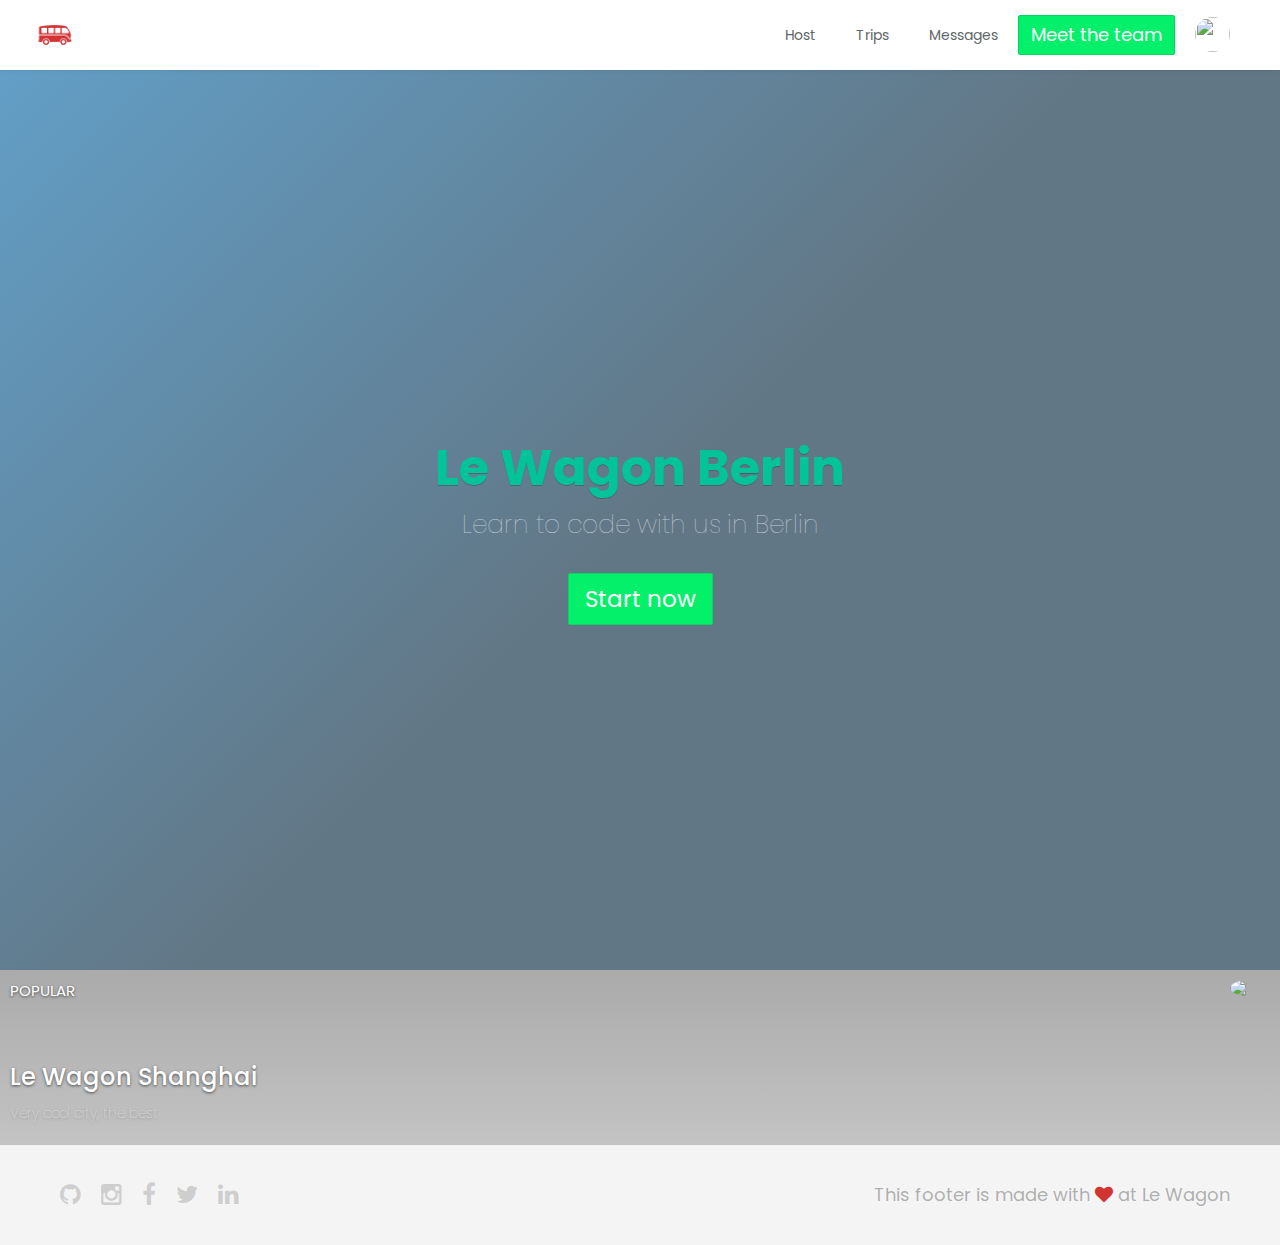
==== commit 0ce4ef0c: "Automated commit at 2018-02-12 14:34:05 UTC by middleman-deploy 2.0.0-alpha" ====
--- a/index.html
+++ b/index.html
@@ -7,7 +7,7 @@
           content="width=device-width, initial-scale=1, shrink-to-fit=no">
     <!-- Use the title from a page's frontmatter if it has one -->
     <title></title>
-    <link href="stylesheets/application-acb8696b.css" rel="stylesheet" />
+    <link href="stylesheets/application-95f56222.css" rel="stylesheet" />
     <script src="javascripts/application-93de88c9.js"></script>
     <link href="images/favicon-f15af148.png" rel="icon" type="image/png" />
 
--- a/stylesheets/application-95f56222.css
+++ b/stylesheets/application-95f56222.css
@@ -0,0 +1,8 @@
+@import url("https://fonts.googleapis.com/css?family=Poppins:400,300,700|Raleway:400,100,300,700,500");/*!
+ * Bootstrap v3.3.7 (http://getbootstrap.com)
+ * Copyright 2011-2016 Twitter, Inc.
+ * Licensed under MIT (https://github.com/twbs/bootstrap/blob/master/LICENSE)
+ *//*! normalize.css v3.0.3 | MIT License | github.com/necolas/normalize.css */html{font-family:sans-serif;-ms-text-size-adjust:100%;-webkit-text-size-adjust:100%}body{margin:0}article,aside,details,figcaption,figure,footer,header,hgroup,main,menu,nav,section,summary{display:block}audio,canvas,progress,video{display:inline-block;vertical-align:baseline}audio:not([controls]){display:none;height:0}[hidden],template{display:none}a{background-color:transparent}a:active,a:hover{outline:0}abbr[title]{border-bottom:1px dotted}b,strong{font-weight:bold}dfn{font-style:italic}h1{font-size:2em;margin:0.67em 0}mark{background:#ff0;color:#000}small{font-size:80%}sub,sup{font-size:75%;line-height:0;position:relative;vertical-align:baseline}sup{top:-0.5em}sub{bottom:-0.25em}img{border:0}svg:not(:root){overflow:hidden}figure{margin:1em 40px}hr{-webkit-box-sizing:content-box;box-sizing:content-box;height:0}pre{overflow:auto}code,kbd,pre,samp{font-family:monospace, monospace;font-size:1em}button,input,optgroup,select,textarea{color:inherit;font:inherit;margin:0}button{overflow:visible}button,select{text-transform:none}button,html input[type="button"],input[type="reset"],input[type="submit"]{-webkit-appearance:button;cursor:pointer}button[disabled],html input[disabled]{cursor:default}button::-moz-focus-inner,input::-moz-focus-inner{border:0;padding:0}input{line-height:normal}input[type="checkbox"],input[type="radio"]{-webkit-box-sizing:border-box;box-sizing:border-box;padding:0}input[type="number"]::-webkit-inner-spin-button,input[type="number"]::-webkit-outer-spin-button{height:auto}input[type="search"]{-webkit-appearance:textfield;-webkit-box-sizing:content-box;box-sizing:content-box}input[type="search"]::-webkit-search-cancel-button,input[type="search"]::-webkit-search-decoration{-webkit-appearance:none}fieldset{border:1px solid #c0c0c0;margin:0 2px;padding:0.35em 0.625em 0.75em}legend{border:0;padding:0}textarea{overflow:auto}optgroup{font-weight:bold}table{border-collapse:collapse;border-spacing:0}td,th{padding:0}/*! Source: https://github.com/h5bp/html5-boilerplate/blob/master/src/css/main.css */@media print{*,*:before,*:after{background:transparent !important;color:#000 !important;-webkit-box-shadow:none !important;box-shadow:none !important;text-shadow:none !important}a,a:visited{text-decoration:underline}a[href]:after{content:" (" attr(href) ")"}abbr[title]:after{content:" (" attr(title) ")"}a[href^="#"]:after,a[href^="javascript:"]:after{content:""}pre,blockquote{border:1px solid #999;page-break-inside:avoid}thead{display:table-header-group}tr,img{page-break-inside:avoid}img{max-width:100% !important}p,h2,h3{orphans:3;widows:3}h2,h3{page-break-after:avoid}.navbar{display:none}.btn>.caret,.dropup>.btn>.caret{border-top-color:#000 !important}.label{border:1px solid #000}.table{border-collapse:collapse !important}.table td,.table th{background-color:#fff !important}.table-bordered th,.table-bordered td{border:1px solid #ddd !important}}@font-face{font-family:'Glyphicons Halflings';src:url("../assets/bootstrap/glyphicons-halflings-regular-86b6f62b.eot");src:url("../assets/bootstrap/glyphicons-halflings-regular-86b6f62b.eot?#iefix") format("embedded-opentype"),url("../assets/bootstrap/glyphicons-halflings-regular-ca35b697.woff2") format("woff2"),url("../assets/bootstrap/glyphicons-halflings-regular-278e49a8.woff") format("woff"),url("../assets/bootstrap/glyphicons-halflings-regular-44bc1850.ttf") format("truetype"),url("../assets/bootstrap/glyphicons-halflings-regular-de51a849.svg#glyphicons_halflingsregular") format("svg")}.glyphicon{position:relative;top:1px;display:inline-block;font-family:'Glyphicons Halflings';font-style:normal;font-weight:normal;line-height:1;-webkit-font-smoothing:antialiased;-moz-osx-font-smoothing:grayscale}.glyphicon-asterisk:before{content:"\002a"}.glyphicon-plus:before{content:"\002b"}.glyphicon-euro:before,.glyphicon-eur:before{content:"\20ac"}.glyphicon-minus:before{content:"\2212"}.glyphicon-cloud:before{content:"\2601"}.glyphicon-envelope:before{content:"\2709"}.glyphicon-pencil:before{content:"\270f"}.glyphicon-glass:before{content:"\e001"}.glyphicon-music:before{content:"\e002"}.glyphicon-search:before{content:"\e003"}.glyphicon-heart:before{content:"\e005"}.glyphicon-star:before{content:"\e006"}.glyphicon-star-empty:before{content:"\e007"}.glyphicon-user:before{content:"\e008"}.glyphicon-film:before{content:"\e009"}.glyphicon-th-large:before{content:"\e010"}.glyphicon-th:before{content:"\e011"}.glyphicon-th-list:before{content:"\e012"}.glyphicon-ok:before{content:"\e013"}.glyphicon-remove:before{content:"\e014"}.glyphicon-zoom-in:before{content:"\e015"}.glyphicon-zoom-out:before{content:"\e016"}.glyphicon-off:before{content:"\e017"}.glyphicon-signal:before{content:"\e018"}.glyphicon-cog:before{content:"\e019"}.glyphicon-trash:before{content:"\e020"}.glyphicon-home:before{content:"\e021"}.glyphicon-file:before{content:"\e022"}.glyphicon-time:before{content:"\e023"}.glyphicon-road:before{content:"\e024"}.glyphicon-download-alt:before{content:"\e025"}.glyphicon-download:before{content:"\e026"}.glyphicon-upload:before{content:"\e027"}.glyphicon-inbox:before{content:"\e028"}.glyphicon-play-circle:before{content:"\e029"}.glyphicon-repeat:before{content:"\e030"}.glyphicon-refresh:before{content:"\e031"}.glyphicon-list-alt:before{content:"\e032"}.glyphicon-lock:before{content:"\e033"}.glyphicon-flag:before{content:"\e034"}.glyphicon-headphones:before{content:"\e035"}.glyphicon-volume-off:before{content:"\e036"}.glyphicon-volume-down:before{content:"\e037"}.glyphicon-volume-up:before{content:"\e038"}.glyphicon-qrcode:before{content:"\e039"}.glyphicon-barcode:before{content:"\e040"}.glyphicon-tag:before{content:"\e041"}.glyphicon-tags:before{content:"\e042"}.glyphicon-book:before{content:"\e043"}.glyphicon-bookmark:before{content:"\e044"}.glyphicon-print:before{content:"\e045"}.glyphicon-camera:before{content:"\e046"}.glyphicon-font:before{content:"\e047"}.glyphicon-bold:before{content:"\e048"}.glyphicon-italic:before{content:"\e049"}.glyphicon-text-height:before{content:"\e050"}.glyphicon-text-width:before{content:"\e051"}.glyphicon-align-left:before{content:"\e052"}.glyphicon-align-center:before{content:"\e053"}.glyphicon-align-right:before{content:"\e054"}.glyphicon-align-justify:before{content:"\e055"}.glyphicon-list:before{content:"\e056"}.glyphicon-indent-left:before{content:"\e057"}.glyphicon-indent-right:before{content:"\e058"}.glyphicon-facetime-video:before{content:"\e059"}.glyphicon-picture:before{content:"\e060"}.glyphicon-map-marker:before{content:"\e062"}.glyphicon-adjust:before{content:"\e063"}.glyphicon-tint:before{content:"\e064"}.glyphicon-edit:before{content:"\e065"}.glyphicon-share:before{content:"\e066"}.glyphicon-check:before{content:"\e067"}.glyphicon-move:before{content:"\e068"}.glyphicon-step-backward:before{content:"\e069"}.glyphicon-fast-backward:before{content:"\e070"}.glyphicon-backward:before{content:"\e071"}.glyphicon-play:before{content:"\e072"}.glyphicon-pause:before{content:"\e073"}.glyphicon-stop:before{content:"\e074"}.glyphicon-forward:before{content:"\e075"}.glyphicon-fast-forward:before{content:"\e076"}.glyphicon-step-forward:before{content:"\e077"}.glyphicon-eject:before{content:"\e078"}.glyphicon-chevron-left:before{content:"\e079"}.glyphicon-chevron-right:before{content:"\e080"}.glyphicon-plus-sign:before{content:"\e081"}.glyphicon-minus-sign:before{content:"\e082"}.glyphicon-remove-sign:before{content:"\e083"}.glyphicon-ok-sign:before{content:"\e084"}.glyphicon-question-sign:before{content:"\e085"}.glyphicon-info-sign:before{content:"\e086"}.glyphicon-screenshot:before{content:"\e087"}.glyphicon-remove-circle:before{content:"\e088"}.glyphicon-ok-circle:before{content:"\e089"}.glyphicon-ban-circle:before{content:"\e090"}.glyphicon-arrow-left:before{content:"\e091"}.glyphicon-arrow-right:before{content:"\e092"}.glyphicon-arrow-up:before{content:"\e093"}.glyphicon-arrow-down:before{content:"\e094"}.glyphicon-share-alt:before{content:"\e095"}.glyphicon-resize-full:before{content:"\e096"}.glyphicon-resize-small:before{content:"\e097"}.glyphicon-exclamation-sign:before{content:"\e101"}.glyphicon-gift:before{content:"\e102"}.glyphicon-leaf:before{content:"\e103"}.glyphicon-fire:before{content:"\e104"}.glyphicon-eye-open:before{content:"\e105"}.glyphicon-eye-close:before{content:"\e106"}.glyphicon-warning-sign:before{content:"\e107"}.glyphicon-plane:before{content:"\e108"}.glyphicon-calendar:before{content:"\e109"}.glyphicon-random:before{content:"\e110"}.glyphicon-comment:before{content:"\e111"}.glyphicon-magnet:before{content:"\e112"}.glyphicon-chevron-up:before{content:"\e113"}.glyphicon-chevron-down:before{content:"\e114"}.glyphicon-retweet:before{content:"\e115"}.glyphicon-shopping-cart:before{content:"\e116"}.glyphicon-folder-close:before{content:"\e117"}.glyphicon-folder-open:before{content:"\e118"}.glyphicon-resize-vertical:before{content:"\e119"}.glyphicon-resize-horizontal:before{content:"\e120"}.glyphicon-hdd:before{content:"\e121"}.glyphicon-bullhorn:before{content:"\e122"}.glyphicon-bell:before{content:"\e123"}.glyphicon-certificate:before{content:"\e124"}.glyphicon-thumbs-up:before{content:"\e125"}.glyphicon-thumbs-down:before{content:"\e126"}.glyphicon-hand-right:before{content:"\e127"}.glyphicon-hand-left:before{content:"\e128"}.glyphicon-hand-up:before{content:"\e129"}.glyphicon-hand-down:before{content:"\e130"}.glyphicon-circle-arrow-right:before{content:"\e131"}.glyphicon-circle-arrow-left:before{content:"\e132"}.glyphicon-circle-arrow-up:before{content:"\e133"}.glyphicon-circle-arrow-down:before{content:"\e134"}.glyphicon-globe:before{content:"\e135"}.glyphicon-wrench:before{content:"\e136"}.glyphicon-tasks:before{content:"\e137"}.glyphicon-filter:before{content:"\e138"}.glyphicon-briefcase:before{content:"\e139"}.glyphicon-fullscreen:before{content:"\e140"}.glyphicon-dashboard:before{content:"\e141"}.glyphicon-paperclip:before{content:"\e142"}.glyphicon-heart-empty:before{content:"\e143"}.glyphicon-link:before{content:"\e144"}.glyphicon-phone:before{content:"\e145"}.glyphicon-pushpin:before{content:"\e146"}.glyphicon-usd:before{content:"\e148"}.glyphicon-gbp:before{content:"\e149"}.glyphicon-sort:before{content:"\e150"}.glyphicon-sort-by-alphabet:before{content:"\e151"}.glyphicon-sort-by-alphabet-alt:before{content:"\e152"}.glyphicon-sort-by-order:before{content:"\e153"}.glyphicon-sort-by-order-alt:before{content:"\e154"}.glyphicon-sort-by-attributes:before{content:"\e155"}.glyphicon-sort-by-attributes-alt:before{content:"\e156"}.glyphicon-unchecked:before{content:"\e157"}.glyphicon-expand:before{content:"\e158"}.glyphicon-collapse-down:before{content:"\e159"}.glyphicon-collapse-up:before{content:"\e160"}.glyphicon-log-in:before{content:"\e161"}.glyphicon-flash:before{content:"\e162"}.glyphicon-log-out:before{content:"\e163"}.glyphicon-new-window:before{content:"\e164"}.glyphicon-record:before{content:"\e165"}.glyphicon-save:before{content:"\e166"}.glyphicon-open:before{content:"\e167"}.glyphicon-saved:before{content:"\e168"}.glyphicon-import:before{content:"\e169"}.glyphicon-export:before{content:"\e170"}.glyphicon-send:before{content:"\e171"}.glyphicon-floppy-disk:before{content:"\e172"}.glyphicon-floppy-saved:before{content:"\e173"}.glyphicon-floppy-remove:before{content:"\e174"}.glyphicon-floppy-save:before{content:"\e175"}.glyphicon-floppy-open:before{content:"\e176"}.glyphicon-credit-card:before{content:"\e177"}.glyphicon-transfer:before{content:"\e178"}.glyphicon-cutlery:before{content:"\e179"}.glyphicon-header:before{content:"\e180"}.glyphicon-compressed:before{content:"\e181"}.glyphicon-earphone:before{content:"\e182"}.glyphicon-phone-alt:before{content:"\e183"}.glyphicon-tower:before{content:"\e184"}.glyphicon-stats:before{content:"\e185"}.glyphicon-sd-video:before{content:"\e186"}.glyphicon-hd-video:before{content:"\e187"}.glyphicon-subtitles:before{content:"\e188"}.glyphicon-sound-stereo:before{content:"\e189"}.glyphicon-sound-dolby:before{content:"\e190"}.glyphicon-sound-5-1:before{content:"\e191"}.glyphicon-sound-6-1:before{content:"\e192"}.glyphicon-sound-7-1:before{content:"\e193"}.glyphicon-copyright-mark:before{content:"\e194"}.glyphicon-registration-mark:before{content:"\e195"}.glyphicon-cloud-download:before{content:"\e197"}.glyphicon-cloud-upload:before{content:"\e198"}.glyphicon-tree-conifer:before{content:"\e199"}.glyphicon-tree-deciduous:before{content:"\e200"}.glyphicon-cd:before{content:"\e201"}.glyphicon-save-file:before{content:"\e202"}.glyphicon-open-file:before{content:"\e203"}.glyphicon-level-up:before{content:"\e204"}.glyphicon-copy:before{content:"\e205"}.glyphicon-paste:before{content:"\e206"}.glyphicon-alert:before{content:"\e209"}.glyphicon-equalizer:before{content:"\e210"}.glyphicon-king:before{content:"\e211"}.glyphicon-queen:before{content:"\e212"}.glyphicon-pawn:before{content:"\e213"}.glyphicon-bishop:before{content:"\e214"}.glyphicon-knight:before{content:"\e215"}.glyphicon-baby-formula:before{content:"\e216"}.glyphicon-tent:before{content:"\26fa"}.glyphicon-blackboard:before{content:"\e218"}.glyphicon-bed:before{content:"\e219"}.glyphicon-apple:before{content:"\f8ff"}.glyphicon-erase:before{content:"\e221"}.glyphicon-hourglass:before{content:"\231b"}.glyphicon-lamp:before{content:"\e223"}.glyphicon-duplicate:before{content:"\e224"}.glyphicon-piggy-bank:before{content:"\e225"}.glyphicon-scissors:before{content:"\e226"}.glyphicon-bitcoin:before{content:"\e227"}.glyphicon-btc:before{content:"\e227"}.glyphicon-xbt:before{content:"\e227"}.glyphicon-yen:before{content:"\00a5"}.glyphicon-jpy:before{content:"\00a5"}.glyphicon-ruble:before{content:"\20bd"}.glyphicon-rub:before{content:"\20bd"}.glyphicon-scale:before{content:"\e230"}.glyphicon-ice-lolly:before{content:"\e231"}.glyphicon-ice-lolly-tasted:before{content:"\e232"}.glyphicon-education:before{content:"\e233"}.glyphicon-option-horizontal:before{content:"\e234"}.glyphicon-option-vertical:before{content:"\e235"}.glyphicon-menu-hamburger:before{content:"\e236"}.glyphicon-modal-window:before{content:"\e237"}.glyphicon-oil:before{content:"\e238"}.glyphicon-grain:before{content:"\e239"}.glyphicon-sunglasses:before{content:"\e240"}.glyphicon-text-size:before{content:"\e241"}.glyphicon-text-color:before{content:"\e242"}.glyphicon-text-background:before{content:"\e243"}.glyphicon-object-align-top:before{content:"\e244"}.glyphicon-object-align-bottom:before{content:"\e245"}.glyphicon-object-align-horizontal:before{content:"\e246"}.glyphicon-object-align-left:before{content:"\e247"}.glyphicon-object-align-vertical:before{content:"\e248"}.glyphicon-object-align-right:before{content:"\e249"}.glyphicon-triangle-right:before{content:"\e250"}.glyphicon-triangle-left:before{content:"\e251"}.glyphicon-triangle-bottom:before{content:"\e252"}.glyphicon-triangle-top:before{content:"\e253"}.glyphicon-console:before{content:"\e254"}.glyphicon-superscript:before{content:"\e255"}.glyphicon-subscript:before{content:"\e256"}.glyphicon-menu-left:before{content:"\e257"}.glyphicon-menu-right:before{content:"\e258"}.glyphicon-menu-down:before{content:"\e259"}.glyphicon-menu-up:before{content:"\e260"}*{-webkit-box-sizing:border-box;box-sizing:border-box}*:before,*:after{-webkit-box-sizing:border-box;box-sizing:border-box}html{font-size:10px;-webkit-tap-highlight-color:transparent}body{font-family:"Poppins", "Helvetica", "sans-serif";font-size:18px;line-height:1.42857143;color:#2efdd1;background-color:#F4F4F4}input,button,select,textarea{font-family:inherit;font-size:inherit;line-height:inherit}a{color:#04F06A;text-decoration:none}a:hover,a:focus{color:#03a549;text-decoration:underline}a:focus{outline:5px auto -webkit-focus-ring-color;outline-offset:-2px}figure{margin:0}img{vertical-align:middle}.img-responsive{display:block;max-width:100%;height:auto}.img-rounded{border-radius:2px}.img-thumbnail{padding:4px;line-height:1.42857143;background-color:#F4F4F4;border:1px solid #ddd;border-radius:2px;-webkit-transition:all 0.2s ease-in-out;transition:all 0.2s ease-in-out;display:inline-block;max-width:100%;height:auto}.img-circle{border-radius:50%}hr{margin-top:25px;margin-bottom:25px;border:0;border-top:1px solid white}.sr-only{position:absolute;width:1px;height:1px;margin:-1px;padding:0;overflow:hidden;clip:rect(0, 0, 0, 0);border:0}.sr-only-focusable:active,.sr-only-focusable:focus{position:static;width:auto;height:auto;margin:0;overflow:visible;clip:auto}[role="button"]{cursor:pointer}h1,h2,h3,h4,h5,h6,.h1,.h2,.h3,.h4,.h5,.h6{font-family:"Poppins", "Helvetica", "sans-serif";font-weight:500;line-height:1.1;color:inherit}h1 small,h1 .small,h2 small,h2 .small,h3 small,h3 .small,h4 small,h4 .small,h5 small,h5 .small,h6 small,h6 .small,.h1 small,.h1 .small,.h2 small,.h2 .small,.h3 small,.h3 .small,.h4 small,.h4 .small,.h5 small,.h5 .small,.h6 small,.h6 .small{font-weight:normal;line-height:1;color:#b5feef}h1,.h1,h2,.h2,h3,.h3{margin-top:25px;margin-bottom:12.5px}h1 small,h1 .small,.h1 small,.h1 .small,h2 small,h2 .small,.h2 small,.h2 .small,h3 small,h3 .small,.h3 small,.h3 .small{font-size:65%}h4,.h4,h5,.h5,h6,.h6{margin-top:12.5px;margin-bottom:12.5px}h4 small,h4 .small,.h4 small,.h4 .small,h5 small,h5 .small,.h5 small,.h5 .small,h6 small,h6 .small,.h6 small,.h6 .small{font-size:75%}h1,.h1{font-size:46px}h2,.h2{font-size:38px}h3,.h3{font-size:31px}h4,.h4{font-size:23px}h5,.h5{font-size:18px}h6,.h6{font-size:16px}p{margin:0 0 12.5px}.lead{margin-bottom:25px;font-size:20px;font-weight:300;line-height:1.4}@media (min-width: 768px){.lead{font-size:27px}}small,.small{font-size:88%}mark,.mark{background-color:#fcf8e3;padding:.2em}.text-left{text-align:left}.text-right{text-align:right}.text-center{text-align:center}.text-justify{text-align:justify}.text-nowrap{white-space:nowrap}.text-lowercase{text-transform:lowercase}.text-uppercase,.initialism{text-transform:uppercase}.text-capitalize{text-transform:capitalize}.text-muted{color:#b5feef}.text-primary{color:#04F06A}a.text-primary:hover,a.text-primary:focus{color:#03be54}.text-success{color:#3c763d}a.text-success:hover,a.text-success:focus{color:#2b542c}.text-info{color:#31708f}a.text-info:hover,a.text-info:focus{color:#245269}.text-warning{color:#8a6d3b}a.text-warning:hover,a.text-warning:focus{color:#66512c}.text-danger{color:#a94442}a.text-danger:hover,a.text-danger:focus{color:#843534}.bg-primary{color:#fff}.bg-primary{background-color:#04F06A}a.bg-primary:hover,a.bg-primary:focus{background-color:#03be54}.bg-success{background-color:#dff0d8}a.bg-success:hover,a.bg-success:focus{background-color:#c1e2b3}.bg-info{background-color:#d9edf7}a.bg-info:hover,a.bg-info:focus{background-color:#afd9ee}.bg-warning{background-color:#fcf8e3}a.bg-warning:hover,a.bg-warning:focus{background-color:#f7ecb5}.bg-danger{background-color:#f2dede}a.bg-danger:hover,a.bg-danger:focus{background-color:#e4b9b9}.page-header{padding-bottom:11.5px;margin:50px 0 25px;border-bottom:1px solid white}ul,ol{margin-top:0;margin-bottom:12.5px}ul ul,ul ol,ol ul,ol ol{margin-bottom:0}.list-unstyled{padding-left:0;list-style:none}.list-inline{padding-left:0;list-style:none;margin-left:-5px}.list-inline>li{display:inline-block;padding-left:5px;padding-right:5px}dl{margin-top:0;margin-bottom:25px}dt,dd{line-height:1.42857143}dt{font-weight:bold}dd{margin-left:0}.dl-horizontal dd:before,.dl-horizontal dd:after{content:" ";display:table}.dl-horizontal dd:after{clear:both}@media (min-width: 768px){.dl-horizontal dt{float:left;width:160px;clear:left;text-align:right;overflow:hidden;text-overflow:ellipsis;white-space:nowrap}.dl-horizontal dd{margin-left:180px}}abbr[title],abbr[data-original-title]{cursor:help;border-bottom:1px dotted #b5feef}.initialism{font-size:90%}blockquote{padding:12.5px 25px;margin:0 0 25px;font-size:22.5px;border-left:5px solid white}blockquote p:last-child,blockquote ul:last-child,blockquote ol:last-child{margin-bottom:0}blockquote footer,blockquote small,blockquote .small{display:block;font-size:80%;line-height:1.42857143;color:#b5feef}blockquote footer:before,blockquote small:before,blockquote .small:before{content:'\2014 \00A0'}.blockquote-reverse,blockquote.pull-right{padding-right:15px;padding-left:0;border-right:5px solid white;border-left:0;text-align:right}.blockquote-reverse footer:before,.blockquote-reverse small:before,.blockquote-reverse .small:before,blockquote.pull-right footer:before,blockquote.pull-right small:before,blockquote.pull-right .small:before{content:''}.blockquote-reverse footer:after,.blockquote-reverse small:after,.blockquote-reverse .small:after,blockquote.pull-right footer:after,blockquote.pull-right small:after,blockquote.pull-right .small:after{content:'\00A0 \2014'}address{margin-bottom:25px;font-style:normal;line-height:1.42857143}code,kbd,pre,samp{font-family:Menlo, Monaco, Consolas, "Courier New", monospace}code{padding:2px 4px;font-size:90%;color:#c7254e;background-color:#f9f2f4;border-radius:2px}kbd{padding:2px 4px;font-size:90%;color:#fff;background-color:#333;border-radius:2px;-webkit-box-shadow:inset 0 -1px 0 rgba(0,0,0,0.25);box-shadow:inset 0 -1px 0 rgba(0,0,0,0.25)}kbd kbd{padding:0;font-size:100%;font-weight:bold;-webkit-box-shadow:none;box-shadow:none}pre{display:block;padding:12px;margin:0 0 12.5px;font-size:17px;line-height:1.42857143;word-break:break-all;word-wrap:break-word;color:#2efdd1;background-color:#f5f5f5;border:1px solid #ccc;border-radius:2px}pre code{padding:0;font-size:inherit;color:inherit;white-space:pre-wrap;background-color:transparent;border-radius:0}.pre-scrollable{max-height:340px;overflow-y:scroll}.container{margin-right:auto;margin-left:auto;padding-left:15px;padding-right:15px}.container:before,.container:after{content:" ";display:table}.container:after{clear:both}@media (min-width: 768px){.container{width:750px}}@media (min-width: 992px){.container{width:970px}}@media (min-width: 1200px){.container{width:1170px}}.container-fluid{margin-right:auto;margin-left:auto;padding-left:15px;padding-right:15px}.container-fluid:before,.container-fluid:after{content:" ";display:table}.container-fluid:after{clear:both}.row{margin-left:-15px;margin-right:-15px}.row:before,.row:after{content:" ";display:table}.row:after{clear:both}.col-xs-1,.col-sm-1,.col-md-1,.col-lg-1,.col-xs-2,.col-sm-2,.col-md-2,.col-lg-2,.col-xs-3,.col-sm-3,.col-md-3,.col-lg-3,.col-xs-4,.col-sm-4,.col-md-4,.col-lg-4,.col-xs-5,.col-sm-5,.col-md-5,.col-lg-5,.col-xs-6,.col-sm-6,.col-md-6,.col-lg-6,.col-xs-7,.col-sm-7,.col-md-7,.col-lg-7,.col-xs-8,.col-sm-8,.col-md-8,.col-lg-8,.col-xs-9,.col-sm-9,.col-md-9,.col-lg-9,.col-xs-10,.col-sm-10,.col-md-10,.col-lg-10,.col-xs-11,.col-sm-11,.col-md-11,.col-lg-11,.col-xs-12,.col-sm-12,.col-md-12,.col-lg-12{position:relative;min-height:1px;padding-left:15px;padding-right:15px}.col-xs-1,.col-xs-2,.col-xs-3,.col-xs-4,.col-xs-5,.col-xs-6,.col-xs-7,.col-xs-8,.col-xs-9,.col-xs-10,.col-xs-11,.col-xs-12{float:left}.col-xs-1{width:8.33333333%}.col-xs-2{width:16.66666667%}.col-xs-3{width:25%}.col-xs-4{width:33.33333333%}.col-xs-5{width:41.66666667%}.col-xs-6{width:50%}.col-xs-7{width:58.33333333%}.col-xs-8{width:66.66666667%}.col-xs-9{width:75%}.col-xs-10{width:83.33333333%}.col-xs-11{width:91.66666667%}.col-xs-12{width:100%}.col-xs-pull-0{right:auto}.col-xs-pull-1{right:8.33333333%}.col-xs-pull-2{right:16.66666667%}.col-xs-pull-3{right:25%}.col-xs-pull-4{right:33.33333333%}.col-xs-pull-5{right:41.66666667%}.col-xs-pull-6{right:50%}.col-xs-pull-7{right:58.33333333%}.col-xs-pull-8{right:66.66666667%}.col-xs-pull-9{right:75%}.col-xs-pull-10{right:83.33333333%}.col-xs-pull-11{right:91.66666667%}.col-xs-pull-12{right:100%}.col-xs-push-0{left:auto}.col-xs-push-1{left:8.33333333%}.col-xs-push-2{left:16.66666667%}.col-xs-push-3{left:25%}.col-xs-push-4{left:33.33333333%}.col-xs-push-5{left:41.66666667%}.col-xs-push-6{left:50%}.col-xs-push-7{left:58.33333333%}.col-xs-push-8{left:66.66666667%}.col-xs-push-9{left:75%}.col-xs-push-10{left:83.33333333%}.col-xs-push-11{left:91.66666667%}.col-xs-push-12{left:100%}.col-xs-offset-0{margin-left:0%}.col-xs-offset-1{margin-left:8.33333333%}.col-xs-offset-2{margin-left:16.66666667%}.col-xs-offset-3{margin-left:25%}.col-xs-offset-4{margin-left:33.33333333%}.col-xs-offset-5{margin-left:41.66666667%}.col-xs-offset-6{margin-left:50%}.col-xs-offset-7{margin-left:58.33333333%}.col-xs-offset-8{margin-left:66.66666667%}.col-xs-offset-9{margin-left:75%}.col-xs-offset-10{margin-left:83.33333333%}.col-xs-offset-11{margin-left:91.66666667%}.col-xs-offset-12{margin-left:100%}@media (min-width: 768px){.col-sm-1,.col-sm-2,.col-sm-3,.col-sm-4,.col-sm-5,.col-sm-6,.col-sm-7,.col-sm-8,.col-sm-9,.col-sm-10,.col-sm-11,.col-sm-12{float:left}.col-sm-1{width:8.33333333%}.col-sm-2{width:16.66666667%}.col-sm-3{width:25%}.col-sm-4{width:33.33333333%}.col-sm-5{width:41.66666667%}.col-sm-6{width:50%}.col-sm-7{width:58.33333333%}.col-sm-8{width:66.66666667%}.col-sm-9{width:75%}.col-sm-10{width:83.33333333%}.col-sm-11{width:91.66666667%}.col-sm-12{width:100%}.col-sm-pull-0{right:auto}.col-sm-pull-1{right:8.33333333%}.col-sm-pull-2{right:16.66666667%}.col-sm-pull-3{right:25%}.col-sm-pull-4{right:33.33333333%}.col-sm-pull-5{right:41.66666667%}.col-sm-pull-6{right:50%}.col-sm-pull-7{right:58.33333333%}.col-sm-pull-8{right:66.66666667%}.col-sm-pull-9{right:75%}.col-sm-pull-10{right:83.33333333%}.col-sm-pull-11{right:91.66666667%}.col-sm-pull-12{right:100%}.col-sm-push-0{left:auto}.col-sm-push-1{left:8.33333333%}.col-sm-push-2{left:16.66666667%}.col-sm-push-3{left:25%}.col-sm-push-4{left:33.33333333%}.col-sm-push-5{left:41.66666667%}.col-sm-push-6{left:50%}.col-sm-push-7{left:58.33333333%}.col-sm-push-8{left:66.66666667%}.col-sm-push-9{left:75%}.col-sm-push-10{left:83.33333333%}.col-sm-push-11{left:91.66666667%}.col-sm-push-12{left:100%}.col-sm-offset-0{margin-left:0%}.col-sm-offset-1{margin-left:8.33333333%}.col-sm-offset-2{margin-left:16.66666667%}.col-sm-offset-3{margin-left:25%}.col-sm-offset-4{margin-left:33.33333333%}.col-sm-offset-5{margin-left:41.66666667%}.col-sm-offset-6{margin-left:50%}.col-sm-offset-7{margin-left:58.33333333%}.col-sm-offset-8{margin-left:66.66666667%}.col-sm-offset-9{margin-left:75%}.col-sm-offset-10{margin-left:83.33333333%}.col-sm-offset-11{margin-left:91.66666667%}.col-sm-offset-12{margin-left:100%}}@media (min-width: 992px){.col-md-1,.col-md-2,.col-md-3,.col-md-4,.col-md-5,.col-md-6,.col-md-7,.col-md-8,.col-md-9,.col-md-10,.col-md-11,.col-md-12{float:left}.col-md-1{width:8.33333333%}.col-md-2{width:16.66666667%}.col-md-3{width:25%}.col-md-4{width:33.33333333%}.col-md-5{width:41.66666667%}.col-md-6{width:50%}.col-md-7{width:58.33333333%}.col-md-8{width:66.66666667%}.col-md-9{width:75%}.col-md-10{width:83.33333333%}.col-md-11{width:91.66666667%}.col-md-12{width:100%}.col-md-pull-0{right:auto}.col-md-pull-1{right:8.33333333%}.col-md-pull-2{right:16.66666667%}.col-md-pull-3{right:25%}.col-md-pull-4{right:33.33333333%}.col-md-pull-5{right:41.66666667%}.col-md-pull-6{right:50%}.col-md-pull-7{right:58.33333333%}.col-md-pull-8{right:66.66666667%}.col-md-pull-9{right:75%}.col-md-pull-10{right:83.33333333%}.col-md-pull-11{right:91.66666667%}.col-md-pull-12{right:100%}.col-md-push-0{left:auto}.col-md-push-1{left:8.33333333%}.col-md-push-2{left:16.66666667%}.col-md-push-3{left:25%}.col-md-push-4{left:33.33333333%}.col-md-push-5{left:41.66666667%}.col-md-push-6{left:50%}.col-md-push-7{left:58.33333333%}.col-md-push-8{left:66.66666667%}.col-md-push-9{left:75%}.col-md-push-10{left:83.33333333%}.col-md-push-11{left:91.66666667%}.col-md-push-12{left:100%}.col-md-offset-0{margin-left:0%}.col-md-offset-1{margin-left:8.33333333%}.col-md-offset-2{margin-left:16.66666667%}.col-md-offset-3{margin-left:25%}.col-md-offset-4{margin-left:33.33333333%}.col-md-offset-5{margin-left:41.66666667%}.col-md-offset-6{margin-left:50%}.col-md-offset-7{margin-left:58.33333333%}.col-md-offset-8{margin-left:66.66666667%}.col-md-offset-9{margin-left:75%}.col-md-offset-10{margin-left:83.33333333%}.col-md-offset-11{margin-left:91.66666667%}.col-md-offset-12{margin-left:100%}}@media (min-width: 1200px){.col-lg-1,.col-lg-2,.col-lg-3,.col-lg-4,.col-lg-5,.col-lg-6,.col-lg-7,.col-lg-8,.col-lg-9,.col-lg-10,.col-lg-11,.col-lg-12{float:left}.col-lg-1{width:8.33333333%}.col-lg-2{width:16.66666667%}.col-lg-3{width:25%}.col-lg-4{width:33.33333333%}.col-lg-5{width:41.66666667%}.col-lg-6{width:50%}.col-lg-7{width:58.33333333%}.col-lg-8{width:66.66666667%}.col-lg-9{width:75%}.col-lg-10{width:83.33333333%}.col-lg-11{width:91.66666667%}.col-lg-12{width:100%}.col-lg-pull-0{right:auto}.col-lg-pull-1{right:8.33333333%}.col-lg-pull-2{right:16.66666667%}.col-lg-pull-3{right:25%}.col-lg-pull-4{right:33.33333333%}.col-lg-pull-5{right:41.66666667%}.col-lg-pull-6{right:50%}.col-lg-pull-7{right:58.33333333%}.col-lg-pull-8{right:66.66666667%}.col-lg-pull-9{right:75%}.col-lg-pull-10{right:83.33333333%}.col-lg-pull-11{right:91.66666667%}.col-lg-pull-12{right:100%}.col-lg-push-0{left:auto}.col-lg-push-1{left:8.33333333%}.col-lg-push-2{left:16.66666667%}.col-lg-push-3{left:25%}.col-lg-push-4{left:33.33333333%}.col-lg-push-5{left:41.66666667%}.col-lg-push-6{left:50%}.col-lg-push-7{left:58.33333333%}.col-lg-push-8{left:66.66666667%}.col-lg-push-9{left:75%}.col-lg-push-10{left:83.33333333%}.col-lg-push-11{left:91.66666667%}.col-lg-push-12{left:100%}.col-lg-offset-0{margin-left:0%}.col-lg-offset-1{margin-left:8.33333333%}.col-lg-offset-2{margin-left:16.66666667%}.col-lg-offset-3{margin-left:25%}.col-lg-offset-4{margin-left:33.33333333%}.col-lg-offset-5{margin-left:41.66666667%}.col-lg-offset-6{margin-left:50%}.col-lg-offset-7{margin-left:58.33333333%}.col-lg-offset-8{margin-left:66.66666667%}.col-lg-offset-9{margin-left:75%}.col-lg-offset-10{margin-left:83.33333333%}.col-lg-offset-11{margin-left:91.66666667%}.col-lg-offset-12{margin-left:100%}}table{background-color:transparent}caption{padding-top:8px;padding-bottom:8px;color:#b5feef;text-align:left}th{text-align:left}.table{width:100%;max-width:100%;margin-bottom:25px}.table>thead>tr>th,.table>thead>tr>td,.table>tbody>tr>th,.table>tbody>tr>td,.table>tfoot>tr>th,.table>tfoot>tr>td{padding:8px;line-height:1.42857143;vertical-align:top;border-top:1px solid #ddd}.table>thead>tr>th{vertical-align:bottom;border-bottom:2px solid #ddd}.table>caption+thead>tr:first-child>th,.table>caption+thead>tr:first-child>td,.table>colgroup+thead>tr:first-child>th,.table>colgroup+thead>tr:first-child>td,.table>thead:first-child>tr:first-child>th,.table>thead:first-child>tr:first-child>td{border-top:0}.table>tbody+tbody{border-top:2px solid #ddd}.table .table{background-color:#F4F4F4}.table-condensed>thead>tr>th,.table-condensed>thead>tr>td,.table-condensed>tbody>tr>th,.table-condensed>tbody>tr>td,.table-condensed>tfoot>tr>th,.table-condensed>tfoot>tr>td{padding:5px}.table-bordered{border:1px solid #ddd}.table-bordered>thead>tr>th,.table-bordered>thead>tr>td,.table-bordered>tbody>tr>th,.table-bordered>tbody>tr>td,.table-bordered>tfoot>tr>th,.table-bordered>tfoot>tr>td{border:1px solid #ddd}.table-bordered>thead>tr>th,.table-bordered>thead>tr>td{border-bottom-width:2px}.table-striped>tbody>tr:nth-of-type(odd){background-color:#f9f9f9}.table-hover>tbody>tr:hover{background-color:#f5f5f5}table col[class*="col-"]{position:static;float:none;display:table-column}table td[class*="col-"],table th[class*="col-"]{position:static;float:none;display:table-cell}.table>thead>tr>td.active,.table>thead>tr>th.active,.table>thead>tr.active>td,.table>thead>tr.active>th,.table>tbody>tr>td.active,.table>tbody>tr>th.active,.table>tbody>tr.active>td,.table>tbody>tr.active>th,.table>tfoot>tr>td.active,.table>tfoot>tr>th.active,.table>tfoot>tr.active>td,.table>tfoot>tr.active>th{background-color:#f5f5f5}.table-hover>tbody>tr>td.active:hover,.table-hover>tbody>tr>th.active:hover,.table-hover>tbody>tr.active:hover>td,.table-hover>tbody>tr:hover>.active,.table-hover>tbody>tr.active:hover>th{background-color:#e8e8e8}.table>thead>tr>td.success,.table>thead>tr>th.success,.table>thead>tr.success>td,.table>thead>tr.success>th,.table>tbody>tr>td.success,.table>tbody>tr>th.success,.table>tbody>tr.success>td,.table>tbody>tr.success>th,.table>tfoot>tr>td.success,.table>tfoot>tr>th.success,.table>tfoot>tr.success>td,.table>tfoot>tr.success>th{background-color:#dff0d8}.table-hover>tbody>tr>td.success:hover,.table-hover>tbody>tr>th.success:hover,.table-hover>tbody>tr.success:hover>td,.table-hover>tbody>tr:hover>.success,.table-hover>tbody>tr.success:hover>th{background-color:#d0e9c6}.table>thead>tr>td.info,.table>thead>tr>th.info,.table>thead>tr.info>td,.table>thead>tr.info>th,.table>tbody>tr>td.info,.table>tbody>tr>th.info,.table>tbody>tr.info>td,.table>tbody>tr.info>th,.table>tfoot>tr>td.info,.table>tfoot>tr>th.info,.table>tfoot>tr.info>td,.table>tfoot>tr.info>th{background-color:#d9edf7}.table-hover>tbody>tr>td.info:hover,.table-hover>tbody>tr>th.info:hover,.table-hover>tbody>tr.info:hover>td,.table-hover>tbody>tr:hover>.info,.table-hover>tbody>tr.info:hover>th{background-color:#c4e3f3}.table>thead>tr>td.warning,.table>thead>tr>th.warning,.table>thead>tr.warning>td,.table>thead>tr.warning>th,.table>tbody>tr>td.warning,.table>tbody>tr>th.warning,.table>tbody>tr.warning>td,.table>tbody>tr.warning>th,.table>tfoot>tr>td.warning,.table>tfoot>tr>th.warning,.table>tfoot>tr.warning>td,.table>tfoot>tr.warning>th{background-color:#fcf8e3}.table-hover>tbody>tr>td.warning:hover,.table-hover>tbody>tr>th.warning:hover,.table-hover>tbody>tr.warning:hover>td,.table-hover>tbody>tr:hover>.warning,.table-hover>tbody>tr.warning:hover>th{background-color:#faf2cc}.table>thead>tr>td.danger,.table>thead>tr>th.danger,.table>thead>tr.danger>td,.table>thead>tr.danger>th,.table>tbody>tr>td.danger,.table>tbody>tr>th.danger,.table>tbody>tr.danger>td,.table>tbody>tr.danger>th,.table>tfoot>tr>td.danger,.table>tfoot>tr>th.danger,.table>tfoot>tr.danger>td,.table>tfoot>tr.danger>th{background-color:#f2dede}.table-hover>tbody>tr>td.danger:hover,.table-hover>tbody>tr>th.danger:hover,.table-hover>tbody>tr.danger:hover>td,.table-hover>tbody>tr:hover>.danger,.table-hover>tbody>tr.danger:hover>th{background-color:#ebcccc}.table-responsive{overflow-x:auto;min-height:0.01%}@media screen and (max-width: 767px){.table-responsive{width:100%;margin-bottom:18.75px;overflow-y:hidden;-ms-overflow-style:-ms-autohiding-scrollbar;border:1px solid #ddd}.table-responsive>.table{margin-bottom:0}.table-responsive>.table>thead>tr>th,.table-responsive>.table>thead>tr>td,.table-responsive>.table>tbody>tr>th,.table-responsive>.table>tbody>tr>td,.table-responsive>.table>tfoot>tr>th,.table-responsive>.table>tfoot>tr>td{white-space:nowrap}.table-responsive>.table-bordered{border:0}.table-responsive>.table-bordered>thead>tr>th:first-child,.table-responsive>.table-bordered>thead>tr>td:first-child,.table-responsive>.table-bordered>tbody>tr>th:first-child,.table-responsive>.table-bordered>tbody>tr>td:first-child,.table-responsive>.table-bordered>tfoot>tr>th:first-child,.table-responsive>.table-bordered>tfoot>tr>td:first-child{border-left:0}.table-responsive>.table-bordered>thead>tr>th:last-child,.table-responsive>.table-bordered>thead>tr>td:last-child,.table-responsive>.table-bordered>tbody>tr>th:last-child,.table-responsive>.table-bordered>tbody>tr>td:last-child,.table-responsive>.table-bordered>tfoot>tr>th:last-child,.table-responsive>.table-bordered>tfoot>tr>td:last-child{border-right:0}.table-responsive>.table-bordered>tbody>tr:last-child>th,.table-responsive>.table-bordered>tbody>tr:last-child>td,.table-responsive>.table-bordered>tfoot>tr:last-child>th,.table-responsive>.table-bordered>tfoot>tr:last-child>td{border-bottom:0}}fieldset{padding:0;margin:0;border:0;min-width:0}legend{display:block;width:100%;padding:0;margin-bottom:25px;font-size:27px;line-height:inherit;color:#2efdd1;border:0;border-bottom:1px solid #e5e5e5}label{display:inline-block;max-width:100%;margin-bottom:5px;font-weight:bold}input[type="search"]{-webkit-box-sizing:border-box;box-sizing:border-box}input[type="radio"],input[type="checkbox"]{margin:4px 0 0;margin-top:1px \9;line-height:normal}input[type="file"]{display:block}input[type="range"]{display:block;width:100%}select[multiple],select[size]{height:auto}input[type="file"]:focus,input[type="radio"]:focus,input[type="checkbox"]:focus{outline:5px auto -webkit-focus-ring-color;outline-offset:-2px}output{display:block;padding-top:7px;font-size:18px;line-height:1.42857143;color:#02C39A}.form-control{display:block;width:100%;height:39px;padding:6px 12px;font-size:18px;line-height:1.42857143;color:#02C39A;background-color:#fff;background-image:none;border:1px solid #ccc;border-radius:2px;-webkit-box-shadow:inset 0 1px 1px rgba(0,0,0,0.075);box-shadow:inset 0 1px 1px rgba(0,0,0,0.075);-webkit-transition:border-color ease-in-out 0.15s, box-shadow ease-in-out 0.15s;-webkit-transition:border-color ease-in-out 0.15s, -webkit-box-shadow ease-in-out 0.15s;transition:border-color ease-in-out 0.15s, -webkit-box-shadow ease-in-out 0.15s;transition:border-color ease-in-out 0.15s, box-shadow ease-in-out 0.15s;transition:border-color ease-in-out 0.15s, box-shadow ease-in-out 0.15s, -webkit-box-shadow ease-in-out 0.15s}.form-control:focus{border-color:#66afe9;outline:0;-webkit-box-shadow:inset 0 1px 1px rgba(0,0,0,0.075),0 0 8px rgba(102,175,233,0.6);box-shadow:inset 0 1px 1px rgba(0,0,0,0.075),0 0 8px rgba(102,175,233,0.6)}.form-control::-moz-placeholder{color:#999;opacity:1}.form-control:-ms-input-placeholder{color:#999}.form-control::-webkit-input-placeholder{color:#999}.form-control::-ms-expand{border:0;background-color:transparent}.form-control[disabled],.form-control[readonly],fieldset[disabled] .form-control{background-color:white;opacity:1}.form-control[disabled],fieldset[disabled] .form-control{cursor:not-allowed}textarea.form-control{height:auto}input[type="search"]{-webkit-appearance:none}@media screen and (-webkit-min-device-pixel-ratio: 0){input[type="date"].form-control,input[type="time"].form-control,input[type="datetime-local"].form-control,input[type="month"].form-control{line-height:39px}input[type="date"].input-sm,.input-group-sm>input[type="date"].form-control,.input-group-sm>input[type="date"].input-group-addon,.input-group-sm>.input-group-btn>input[type="date"].btn,.input-group-sm input[type="date"],input[type="time"].input-sm,.input-group-sm>input[type="time"].form-control,.input-group-sm>input[type="time"].input-group-addon,.input-group-sm>.input-group-btn>input[type="time"].btn,.input-group-sm input[type="time"],input[type="datetime-local"].input-sm,.input-group-sm>input[type="datetime-local"].form-control,.input-group-sm>input[type="datetime-local"].input-group-addon,.input-group-sm>.input-group-btn>input[type="datetime-local"].btn,.input-group-sm input[type="datetime-local"],input[type="month"].input-sm,.input-group-sm>input[type="month"].form-control,.input-group-sm>input[type="month"].input-group-addon,.input-group-sm>.input-group-btn>input[type="month"].btn,.input-group-sm input[type="month"]{line-height:36px}input[type="date"].input-lg,.input-group-lg>input[type="date"].form-control,.input-group-lg>input[type="date"].input-group-addon,.input-group-lg>.input-group-btn>input[type="date"].btn,.input-group-lg input[type="date"],input[type="time"].input-lg,.input-group-lg>input[type="time"].form-control,.input-group-lg>input[type="time"].input-group-addon,.input-group-lg>.input-group-btn>input[type="time"].btn,.input-group-lg input[type="time"],input[type="datetime-local"].input-lg,.input-group-lg>input[type="datetime-local"].form-control,.input-group-lg>input[type="datetime-local"].input-group-addon,.input-group-lg>.input-group-btn>input[type="datetime-local"].btn,.input-group-lg input[type="datetime-local"],input[type="month"].input-lg,.input-group-lg>input[type="month"].form-control,.input-group-lg>input[type="month"].input-group-addon,.input-group-lg>.input-group-btn>input[type="month"].btn,.input-group-lg input[type="month"]{line-height:53px}}.form-group{margin-bottom:15px}.radio,.checkbox{position:relative;display:block;margin-top:10px;margin-bottom:10px}.radio label,.checkbox label{min-height:25px;padding-left:20px;margin-bottom:0;font-weight:normal;cursor:pointer}.radio input[type="radio"],.radio-inline input[type="radio"],.checkbox input[type="checkbox"],.checkbox-inline input[type="checkbox"]{position:absolute;margin-left:-20px;margin-top:4px \9}.radio+.radio,.checkbox+.checkbox{margin-top:-5px}.radio-inline,.checkbox-inline{position:relative;display:inline-block;padding-left:20px;margin-bottom:0;vertical-align:middle;font-weight:normal;cursor:pointer}.radio-inline+.radio-inline,.checkbox-inline+.checkbox-inline{margin-top:0;margin-left:10px}input[type="radio"][disabled],input[type="radio"].disabled,fieldset[disabled] input[type="radio"],input[type="checkbox"][disabled],input[type="checkbox"].disabled,fieldset[disabled] input[type="checkbox"]{cursor:not-allowed}.radio-inline.disabled,fieldset[disabled] .radio-inline,.checkbox-inline.disabled,fieldset[disabled] .checkbox-inline{cursor:not-allowed}.radio.disabled label,fieldset[disabled] .radio label,.checkbox.disabled label,fieldset[disabled] .checkbox label{cursor:not-allowed}.form-control-static{padding-top:7px;padding-bottom:7px;margin-bottom:0;min-height:43px}.form-control-static.input-lg,.input-group-lg>.form-control-static.form-control,.input-group-lg>.form-control-static.input-group-addon,.input-group-lg>.input-group-btn>.form-control-static.btn,.form-control-static.input-sm,.input-group-sm>.form-control-static.form-control,.input-group-sm>.form-control-static.input-group-addon,.input-group-sm>.input-group-btn>.form-control-static.btn{padding-left:0;padding-right:0}.input-sm,.input-group-sm>.form-control,.input-group-sm>.input-group-addon,.input-group-sm>.input-group-btn>.btn{height:36px;padding:5px 10px;font-size:16px;line-height:1.5;border-radius:2px}select.input-sm,.input-group-sm>select.form-control,.input-group-sm>select.input-group-addon,.input-group-sm>.input-group-btn>select.btn{height:36px;line-height:36px}textarea.input-sm,.input-group-sm>textarea.form-control,.input-group-sm>textarea.input-group-addon,.input-group-sm>.input-group-btn>textarea.btn,select[multiple].input-sm,.input-group-sm>select[multiple].form-control,.input-group-sm>select[multiple].input-group-addon,.input-group-sm>.input-group-btn>select[multiple].btn{height:auto}.form-group-sm .form-control{height:36px;padding:5px 10px;font-size:16px;line-height:1.5;border-radius:2px}.form-group-sm select.form-control{height:36px;line-height:36px}.form-group-sm textarea.form-control,.form-group-sm select[multiple].form-control{height:auto}.form-group-sm .form-control-static{height:36px;min-height:41px;padding:6px 10px;font-size:16px;line-height:1.5}.input-lg,.input-group-lg>.form-control,.input-group-lg>.input-group-addon,.input-group-lg>.input-group-btn>.btn{height:53px;padding:10px 16px;font-size:23px;line-height:1.3333333;border-radius:2px}select.input-lg,.input-group-lg>select.form-control,.input-group-lg>select.input-group-addon,.input-group-lg>.input-group-btn>select.btn{height:53px;line-height:53px}textarea.input-lg,.input-group-lg>textarea.form-control,.input-group-lg>textarea.input-group-addon,.input-group-lg>.input-group-btn>textarea.btn,select[multiple].input-lg,.input-group-lg>select[multiple].form-control,.input-group-lg>select[multiple].input-group-addon,.input-group-lg>.input-group-btn>select[multiple].btn{height:auto}.form-group-lg .form-control{height:53px;padding:10px 16px;font-size:23px;line-height:1.3333333;border-radius:2px}.form-group-lg select.form-control{height:53px;line-height:53px}.form-group-lg textarea.form-control,.form-group-lg select[multiple].form-control{height:auto}.form-group-lg .form-control-static{height:53px;min-height:48px;padding:11px 16px;font-size:23px;line-height:1.3333333}.has-feedback{position:relative}.has-feedback .form-control{padding-right:48.75px}.form-control-feedback{position:absolute;top:0;right:0;z-index:2;display:block;width:39px;height:39px;line-height:39px;text-align:center;pointer-events:none}.input-lg+.form-control-feedback,.input-group-lg>.form-control+.form-control-feedback,.input-group-lg>.input-group-addon+.form-control-feedback,.input-group-lg>.input-group-btn>.btn+.form-control-feedback,.input-group-lg+.form-control-feedback,.form-group-lg .form-control+.form-control-feedback{width:53px;height:53px;line-height:53px}.input-sm+.form-control-feedback,.input-group-sm>.form-control+.form-control-feedback,.input-group-sm>.input-group-addon+.form-control-feedback,.input-group-sm>.input-group-btn>.btn+.form-control-feedback,.input-group-sm+.form-control-feedback,.form-group-sm .form-control+.form-control-feedback{width:36px;height:36px;line-height:36px}.has-success .help-block,.has-success .control-label,.has-success .radio,.has-success .checkbox,.has-success .radio-inline,.has-success .checkbox-inline,.has-success.radio label,.has-success.checkbox label,.has-success.radio-inline label,.has-success.checkbox-inline label{color:#3c763d}.has-success .form-control{border-color:#3c763d;-webkit-box-shadow:inset 0 1px 1px rgba(0,0,0,0.075);box-shadow:inset 0 1px 1px rgba(0,0,0,0.075)}.has-success .form-control:focus{border-color:#2b542c;-webkit-box-shadow:inset 0 1px 1px rgba(0,0,0,0.075),0 0 6px #67b168;box-shadow:inset 0 1px 1px rgba(0,0,0,0.075),0 0 6px #67b168}.has-success .input-group-addon{color:#3c763d;border-color:#3c763d;background-color:#dff0d8}.has-success .form-control-feedback{color:#3c763d}.has-warning .help-block,.has-warning .control-label,.has-warning .radio,.has-warning .checkbox,.has-warning .radio-inline,.has-warning .checkbox-inline,.has-warning.radio label,.has-warning.checkbox label,.has-warning.radio-inline label,.has-warning.checkbox-inline label{color:#8a6d3b}.has-warning .form-control{border-color:#8a6d3b;-webkit-box-shadow:inset 0 1px 1px rgba(0,0,0,0.075);box-shadow:inset 0 1px 1px rgba(0,0,0,0.075)}.has-warning .form-control:focus{border-color:#66512c;-webkit-box-shadow:inset 0 1px 1px rgba(0,0,0,0.075),0 0 6px #c0a16b;box-shadow:inset 0 1px 1px rgba(0,0,0,0.075),0 0 6px #c0a16b}.has-warning .input-group-addon{color:#8a6d3b;border-color:#8a6d3b;background-color:#fcf8e3}.has-warning .form-control-feedback{color:#8a6d3b}.has-error .help-block,.has-error .control-label,.has-error .radio,.has-error .checkbox,.has-error .radio-inline,.has-error .checkbox-inline,.has-error.radio label,.has-error.checkbox label,.has-error.radio-inline label,.has-error.checkbox-inline label{color:#a94442}.has-error .form-control{border-color:#a94442;-webkit-box-shadow:inset 0 1px 1px rgba(0,0,0,0.075);box-shadow:inset 0 1px 1px rgba(0,0,0,0.075)}.has-error .form-control:focus{border-color:#843534;-webkit-box-shadow:inset 0 1px 1px rgba(0,0,0,0.075),0 0 6px #ce8483;box-shadow:inset 0 1px 1px rgba(0,0,0,0.075),0 0 6px #ce8483}.has-error .input-group-addon{color:#a94442;border-color:#a94442;background-color:#f2dede}.has-error .form-control-feedback{color:#a94442}.has-feedback label ~ .form-control-feedback{top:30px}.has-feedback label.sr-only ~ .form-control-feedback{top:0}.help-block{display:block;margin-top:5px;margin-bottom:10px;color:#acfeed}@media (min-width: 768px){.form-inline .form-group{display:inline-block;margin-bottom:0;vertical-align:middle}.form-inline .form-control{display:inline-block;width:auto;vertical-align:middle}.form-inline .form-control-static{display:inline-block}.form-inline .input-group{display:inline-table;vertical-align:middle}.form-inline .input-group .input-group-addon,.form-inline .input-group .input-group-btn,.form-inline .input-group .form-control{width:auto}.form-inline .input-group>.form-control{width:100%}.form-inline .control-label{margin-bottom:0;vertical-align:middle}.form-inline .radio,.form-inline .checkbox{display:inline-block;margin-top:0;margin-bottom:0;vertical-align:middle}.form-inline .radio label,.form-inline .checkbox label{padding-left:0}.form-inline .radio input[type="radio"],.form-inline .checkbox input[type="checkbox"]{position:relative;margin-left:0}.form-inline .has-feedback .form-control-feedback{top:0}}.form-horizontal .radio,.form-horizontal .checkbox,.form-horizontal .radio-inline,.form-horizontal .checkbox-inline{margin-top:0;margin-bottom:0;padding-top:7px}.form-horizontal .radio,.form-horizontal .checkbox{min-height:32px}.form-horizontal .form-group{margin-left:-15px;margin-right:-15px}.form-horizontal .form-group:before,.form-horizontal .form-group:after{content:" ";display:table}.form-horizontal .form-group:after{clear:both}@media (min-width: 768px){.form-horizontal .control-label{text-align:right;margin-bottom:0;padding-top:7px}}.form-horizontal .has-feedback .form-control-feedback{right:15px}@media (min-width: 768px){.form-horizontal .form-group-lg .control-label{padding-top:11px;font-size:23px}}@media (min-width: 768px){.form-horizontal .form-group-sm .control-label{padding-top:6px;font-size:16px}}.btn{display:inline-block;margin-bottom:0;font-weight:normal;text-align:center;vertical-align:middle;-ms-touch-action:manipulation;touch-action:manipulation;cursor:pointer;background-image:none;border:1px solid transparent;white-space:nowrap;padding:6px 12px;font-size:18px;line-height:1.42857143;border-radius:2px;-webkit-user-select:none;-moz-user-select:none;-ms-user-select:none;user-select:none}.btn:focus,.btn.focus,.btn:active:focus,.btn:active.focus,.btn.active:focus,.btn.active.focus{outline:5px auto -webkit-focus-ring-color;outline-offset:-2px}.btn:hover,.btn:focus,.btn.focus{color:#333;text-decoration:none}.btn:active,.btn.active{outline:0;background-image:none;-webkit-box-shadow:inset 0 3px 5px rgba(0,0,0,0.125);box-shadow:inset 0 3px 5px rgba(0,0,0,0.125)}.btn.disabled,.btn[disabled],fieldset[disabled] .btn{cursor:not-allowed;opacity:0.65;filter:alpha(opacity=65);-webkit-box-shadow:none;box-shadow:none}a.btn.disabled,fieldset[disabled] a.btn{pointer-events:none}.btn-default{color:#333;background-color:#fff;border-color:#ccc}.btn-default:focus,.btn-default.focus{color:#333;background-color:#e6e6e6;border-color:#8c8c8c}.btn-default:hover{color:#333;background-color:#e6e6e6;border-color:#adadad}.btn-default:active,.btn-default.active,.open>.btn-default.dropdown-toggle{color:#333;background-color:#e6e6e6;border-color:#adadad}.btn-default:active:hover,.btn-default:active:focus,.btn-default:active.focus,.btn-default.active:hover,.btn-default.active:focus,.btn-default.active.focus,.open>.btn-default.dropdown-toggle:hover,.open>.btn-default.dropdown-toggle:focus,.open>.btn-default.dropdown-toggle.focus{color:#333;background-color:#d4d4d4;border-color:#8c8c8c}.btn-default:active,.btn-default.active,.open>.btn-default.dropdown-toggle{background-image:none}.btn-default.disabled:hover,.btn-default.disabled:focus,.btn-default.disabled.focus,.btn-default[disabled]:hover,.btn-default[disabled]:focus,.btn-default[disabled].focus,fieldset[disabled] .btn-default:hover,fieldset[disabled] .btn-default:focus,fieldset[disabled] .btn-default.focus{background-color:#fff;border-color:#ccc}.btn-default .badge{color:#fff;background-color:#333}.btn-primary{color:#fff;background-color:#04F06A;border-color:#04d75f}.btn-primary:focus,.btn-primary.focus{color:#fff;background-color:#03be54;border-color:#015a28}.btn-primary:hover{color:#fff;background-color:#03be54;border-color:#039b44}.btn-primary:active,.btn-primary.active,.open>.btn-primary.dropdown-toggle{color:#fff;background-color:#03be54;border-color:#039b44}.btn-primary:active:hover,.btn-primary:active:focus,.btn-primary:active.focus,.btn-primary.active:hover,.btn-primary.active:focus,.btn-primary.active.focus,.open>.btn-primary.dropdown-toggle:hover,.open>.btn-primary.dropdown-toggle:focus,.open>.btn-primary.dropdown-toggle.focus{color:#fff;background-color:#039b44;border-color:#015a28}.btn-primary:active,.btn-primary.active,.open>.btn-primary.dropdown-toggle{background-image:none}.btn-primary.disabled:hover,.btn-primary.disabled:focus,.btn-primary.disabled.focus,.btn-primary[disabled]:hover,.btn-primary[disabled]:focus,.btn-primary[disabled].focus,fieldset[disabled] .btn-primary:hover,fieldset[disabled] .btn-primary:focus,fieldset[disabled] .btn-primary.focus{background-color:#04F06A;border-color:#04d75f}.btn-primary .badge{color:#04F06A;background-color:#fff}.btn-success{color:#fff;background-color:#32B796;border-color:#2da386}.btn-success:focus,.btn-success.focus{color:#fff;background-color:#278f75;border-color:#113f34}.btn-success:hover{color:#fff;background-color:#278f75;border-color:#1f735e}.btn-success:active,.btn-success.active,.open>.btn-success.dropdown-toggle{color:#fff;background-color:#278f75;border-color:#1f735e}.btn-success:active:hover,.btn-success:active:focus,.btn-success:active.focus,.btn-success.active:hover,.btn-success.active:focus,.btn-success.active.focus,.open>.btn-success.dropdown-toggle:hover,.open>.btn-success.dropdown-toggle:focus,.open>.btn-success.dropdown-toggle.focus{color:#fff;background-color:#1f735e;border-color:#113f34}.btn-success:active,.btn-success.active,.open>.btn-success.dropdown-toggle{background-image:none}.btn-success.disabled:hover,.btn-success.disabled:focus,.btn-success.disabled.focus,.btn-success[disabled]:hover,.btn-success[disabled]:focus,.btn-success[disabled].focus,fieldset[disabled] .btn-success:hover,fieldset[disabled] .btn-success:focus,fieldset[disabled] .btn-success.focus{background-color:#32B796;border-color:#2da386}.btn-success .badge{color:#32B796;background-color:#fff}.btn-info{color:#fff;background-color:#FDB631;border-color:#fdad18}.btn-info:focus,.btn-info.focus{color:#fff;background-color:#f9a302;border-color:#946101}.btn-info:hover{color:#fff;background-color:#f9a302;border-color:#d58c02}.btn-info:active,.btn-info.active,.open>.btn-info.dropdown-toggle{color:#fff;background-color:#f9a302;border-color:#d58c02}.btn-info:active:hover,.btn-info:active:focus,.btn-info:active.focus,.btn-info.active:hover,.btn-info.active:focus,.btn-info.active.focus,.open>.btn-info.dropdown-toggle:hover,.open>.btn-info.dropdown-toggle:focus,.open>.btn-info.dropdown-toggle.focus{color:#fff;background-color:#d58c02;border-color:#946101}.btn-info:active,.btn-info.active,.open>.btn-info.dropdown-toggle{background-image:none}.btn-info.disabled:hover,.btn-info.disabled:focus,.btn-info.disabled.focus,.btn-info[disabled]:hover,.btn-info[disabled]:focus,.btn-info[disabled].focus,fieldset[disabled] .btn-info:hover,fieldset[disabled] .btn-info:focus,fieldset[disabled] .btn-info.focus{background-color:#FDB631;border-color:#fdad18}.btn-info .badge{color:#FDB631;background-color:#fff}.btn-warning{color:#fff;background-color:#E67E22;border-color:#d67118}.btn-warning:focus,.btn-warning.focus{color:#fff;background-color:#bf6516;border-color:#64350b}.btn-warning:hover{color:#fff;background-color:#bf6516;border-color:#9f5412}.btn-warning:active,.btn-warning.active,.open>.btn-warning.dropdown-toggle{color:#fff;background-color:#bf6516;border-color:#9f5412}.btn-warning:active:hover,.btn-warning:active:focus,.btn-warning:active.focus,.btn-warning.active:hover,.btn-warning.active:focus,.btn-warning.active.focus,.open>.btn-warning.dropdown-toggle:hover,.open>.btn-warning.dropdown-toggle:focus,.open>.btn-warning.dropdown-toggle.focus{color:#fff;background-color:#9f5412;border-color:#64350b}.btn-warning:active,.btn-warning.active,.open>.btn-warning.dropdown-toggle{background-image:none}.btn-warning.disabled:hover,.btn-warning.disabled:focus,.btn-warning.disabled.focus,.btn-warning[disabled]:hover,.btn-warning[disabled]:focus,.btn-warning[disabled].focus,fieldset[disabled] .btn-warning:hover,fieldset[disabled] .btn-warning:focus,fieldset[disabled] .btn-warning.focus{background-color:#E67E22;border-color:#d67118}.btn-warning .badge{color:#E67E22;background-color:#fff}.btn-danger{color:#fff;background-color:#EE5F5B;border-color:#ec4844}.btn-danger:focus,.btn-danger.focus{color:#fff;background-color:#e9322d;border-color:#9f1411}.btn-danger:hover{color:#fff;background-color:#e9322d;border-color:#dc1c17}.btn-danger:active,.btn-danger.active,.open>.btn-danger.dropdown-toggle{color:#fff;background-color:#e9322d;border-color:#dc1c17}.btn-danger:active:hover,.btn-danger:active:focus,.btn-danger:active.focus,.btn-danger.active:hover,.btn-danger.active:focus,.btn-danger.active.focus,.open>.btn-danger.dropdown-toggle:hover,.open>.btn-danger.dropdown-toggle:focus,.open>.btn-danger.dropdown-toggle.focus{color:#fff;background-color:#dc1c17;border-color:#9f1411}.btn-danger:active,.btn-danger.active,.open>.btn-danger.dropdown-toggle{background-image:none}.btn-danger.disabled:hover,.btn-danger.disabled:focus,.btn-danger.disabled.focus,.btn-danger[disabled]:hover,.btn-danger[disabled]:focus,.btn-danger[disabled].focus,fieldset[disabled] .btn-danger:hover,fieldset[disabled] .btn-danger:focus,fieldset[disabled] .btn-danger.focus{background-color:#EE5F5B;border-color:#ec4844}.btn-danger .badge{color:#EE5F5B;background-color:#fff}.btn-link{color:#04F06A;font-weight:normal;border-radius:0}.btn-link,.btn-link:active,.btn-link.active,.btn-link[disabled],fieldset[disabled] .btn-link{background-color:transparent;-webkit-box-shadow:none;box-shadow:none}.btn-link,.btn-link:hover,.btn-link:focus,.btn-link:active{border-color:transparent}.btn-link:hover,.btn-link:focus{color:#03a549;text-decoration:underline;background-color:transparent}.btn-link[disabled]:hover,.btn-link[disabled]:focus,fieldset[disabled] .btn-link:hover,fieldset[disabled] .btn-link:focus{color:#b5feef;text-decoration:none}.btn-lg,.btn-group-lg>.btn{padding:10px 16px;font-size:23px;line-height:1.3333333;border-radius:2px}.btn-sm,.btn-group-sm>.btn{padding:5px 10px;font-size:16px;line-height:1.5;border-radius:2px}.btn-xs,.btn-group-xs>.btn{padding:1px 5px;font-size:16px;line-height:1.5;border-radius:2px}.btn-block{display:block;width:100%}.btn-block+.btn-block{margin-top:5px}input[type="submit"].btn-block,input[type="reset"].btn-block,input[type="button"].btn-block{width:100%}.fade{opacity:0;-webkit-transition:opacity 0.15s linear;transition:opacity 0.15s linear}.fade.in{opacity:1}.collapse{display:none}.collapse.in{display:block}tr.collapse.in{display:table-row}tbody.collapse.in{display:table-row-group}.collapsing{position:relative;height:0;overflow:hidden;-webkit-transition-property:height, visibility;transition-property:height, visibility;-webkit-transition-duration:0.35s;transition-duration:0.35s;-webkit-transition-timing-function:ease;transition-timing-function:ease}.caret{display:inline-block;width:0;height:0;margin-left:2px;vertical-align:middle;border-top:4px dashed;border-top:4px solid \9;border-right:4px solid transparent;border-left:4px solid transparent}.dropup,.dropdown{position:relative}.dropdown-toggle:focus{outline:0}.dropdown-menu{position:absolute;top:100%;left:0;z-index:1000;display:none;float:left;min-width:160px;padding:5px 0;margin:2px 0 0;list-style:none;font-size:18px;text-align:left;background-color:#fff;border:1px solid #ccc;border:1px solid rgba(0,0,0,0.15);border-radius:2px;-webkit-box-shadow:0 6px 12px rgba(0,0,0,0.175);box-shadow:0 6px 12px rgba(0,0,0,0.175);background-clip:padding-box}.dropdown-menu.pull-right{right:0;left:auto}.dropdown-menu .divider{height:1px;margin:11.5px 0;overflow:hidden;background-color:#e5e5e5}.dropdown-menu>li>a{display:block;padding:3px 20px;clear:both;font-weight:normal;line-height:1.42857143;color:#2efdd1;white-space:nowrap}.dropdown-menu>li>a:hover,.dropdown-menu>li>a:focus{text-decoration:none;color:#15fdcb;background-color:#f5f5f5}.dropdown-menu>.active>a,.dropdown-menu>.active>a:hover,.dropdown-menu>.active>a:focus{color:#fff;text-decoration:none;outline:0;background-color:#04F06A}.dropdown-menu>.disabled>a,.dropdown-menu>.disabled>a:hover,.dropdown-menu>.disabled>a:focus{color:#b5feef}.dropdown-menu>.disabled>a:hover,.dropdown-menu>.disabled>a:focus{text-decoration:none;background-color:transparent;background-image:none;filter:progid:DXImageTransform.Microsoft.gradient(enabled = false);cursor:not-allowed}.open>.dropdown-menu{display:block}.open>a{outline:0}.dropdown-menu-right{left:auto;right:0}.dropdown-menu-left{left:0;right:auto}.dropdown-header{display:block;padding:3px 20px;font-size:16px;line-height:1.42857143;color:#b5feef;white-space:nowrap}.dropdown-backdrop{position:fixed;left:0;right:0;bottom:0;top:0;z-index:990}.pull-right>.dropdown-menu{right:0;left:auto}.dropup .caret,.navbar-fixed-bottom .dropdown .caret{border-top:0;border-bottom:4px dashed;border-bottom:4px solid \9;content:""}.dropup .dropdown-menu,.navbar-fixed-bottom .dropdown .dropdown-menu{top:auto;bottom:100%;margin-bottom:2px}@media (min-width: 768px){.navbar-right .dropdown-menu{right:0;left:auto}.navbar-right .dropdown-menu-left{left:0;right:auto}}.btn-group,.btn-group-vertical{position:relative;display:inline-block;vertical-align:middle}.btn-group>.btn,.btn-group-vertical>.btn{position:relative;float:left}.btn-group>.btn:hover,.btn-group>.btn:focus,.btn-group>.btn:active,.btn-group>.btn.active,.btn-group-vertical>.btn:hover,.btn-group-vertical>.btn:focus,.btn-group-vertical>.btn:active,.btn-group-vertical>.btn.active{z-index:2}.btn-group .btn+.btn,.btn-group .btn+.btn-group,.btn-group .btn-group+.btn,.btn-group .btn-group+.btn-group{margin-left:-1px}.btn-toolbar{margin-left:-5px}.btn-toolbar:before,.btn-toolbar:after{content:" ";display:table}.btn-toolbar:after{clear:both}.btn-toolbar .btn,.btn-toolbar .btn-group,.btn-toolbar .input-group{float:left}.btn-toolbar>.btn,.btn-toolbar>.btn-group,.btn-toolbar>.input-group{margin-left:5px}.btn-group>.btn:not(:first-child):not(:last-child):not(.dropdown-toggle){border-radius:0}.btn-group>.btn:first-child{margin-left:0}.btn-group>.btn:first-child:not(:last-child):not(.dropdown-toggle){border-bottom-right-radius:0;border-top-right-radius:0}.btn-group>.btn:last-child:not(:first-child),.btn-group>.dropdown-toggle:not(:first-child){border-bottom-left-radius:0;border-top-left-radius:0}.btn-group>.btn-group{float:left}.btn-group>.btn-group:not(:first-child):not(:last-child)>.btn{border-radius:0}.btn-group>.btn-group:first-child:not(:last-child)>.btn:last-child,.btn-group>.btn-group:first-child:not(:last-child)>.dropdown-toggle{border-bottom-right-radius:0;border-top-right-radius:0}.btn-group>.btn-group:last-child:not(:first-child)>.btn:first-child{border-bottom-left-radius:0;border-top-left-radius:0}.btn-group .dropdown-toggle:active,.btn-group.open .dropdown-toggle{outline:0}.btn-group>.btn+.dropdown-toggle{padding-left:8px;padding-right:8px}.btn-group>.btn-lg+.dropdown-toggle,.btn-group-lg.btn-group>.btn+.dropdown-toggle{padding-left:12px;padding-right:12px}.btn-group.open .dropdown-toggle{-webkit-box-shadow:inset 0 3px 5px rgba(0,0,0,0.125);box-shadow:inset 0 3px 5px rgba(0,0,0,0.125)}.btn-group.open .dropdown-toggle.btn-link{-webkit-box-shadow:none;box-shadow:none}.btn .caret{margin-left:0}.btn-lg .caret,.btn-group-lg>.btn .caret{border-width:5px 5px 0;border-bottom-width:0}.dropup .btn-lg .caret,.dropup .btn-group-lg>.btn .caret{border-width:0 5px 5px}.btn-group-vertical>.btn,.btn-group-vertical>.btn-group,.btn-group-vertical>.btn-group>.btn{display:block;float:none;width:100%;max-width:100%}.btn-group-vertical>.btn-group:before,.btn-group-vertical>.btn-group:after{content:" ";display:table}.btn-group-vertical>.btn-group:after{clear:both}.btn-group-vertical>.btn-group>.btn{float:none}.btn-group-vertical>.btn+.btn,.btn-group-vertical>.btn+.btn-group,.btn-group-vertical>.btn-group+.btn,.btn-group-vertical>.btn-group+.btn-group{margin-top:-1px;margin-left:0}.btn-group-vertical>.btn:not(:first-child):not(:last-child){border-radius:0}.btn-group-vertical>.btn:first-child:not(:last-child){border-top-right-radius:2px;border-top-left-radius:2px;border-bottom-right-radius:0;border-bottom-left-radius:0}.btn-group-vertical>.btn:last-child:not(:first-child){border-top-right-radius:0;border-top-left-radius:0;border-bottom-right-radius:2px;border-bottom-left-radius:2px}.btn-group-vertical>.btn-group:not(:first-child):not(:last-child)>.btn{border-radius:0}.btn-group-vertical>.btn-group:first-child:not(:last-child)>.btn:last-child,.btn-group-vertical>.btn-group:first-child:not(:last-child)>.dropdown-toggle{border-bottom-right-radius:0;border-bottom-left-radius:0}.btn-group-vertical>.btn-group:last-child:not(:first-child)>.btn:first-child{border-top-right-radius:0;border-top-left-radius:0}.btn-group-justified{display:table;width:100%;table-layout:fixed;border-collapse:separate}.btn-group-justified>.btn,.btn-group-justified>.btn-group{float:none;display:table-cell;width:1%}.btn-group-justified>.btn-group .btn{width:100%}.btn-group-justified>.btn-group .dropdown-menu{left:auto}[data-toggle="buttons"]>.btn input[type="radio"],[data-toggle="buttons"]>.btn input[type="checkbox"],[data-toggle="buttons"]>.btn-group>.btn input[type="radio"],[data-toggle="buttons"]>.btn-group>.btn input[type="checkbox"]{position:absolute;clip:rect(0, 0, 0, 0);pointer-events:none}.input-group{position:relative;display:table;border-collapse:separate}.input-group[class*="col-"]{float:none;padding-left:0;padding-right:0}.input-group .form-control{position:relative;z-index:2;float:left;width:100%;margin-bottom:0}.input-group .form-control:focus{z-index:3}.input-group-addon,.input-group-btn,.input-group .form-control{display:table-cell}.input-group-addon:not(:first-child):not(:last-child),.input-group-btn:not(:first-child):not(:last-child),.input-group .form-control:not(:first-child):not(:last-child){border-radius:0}.input-group-addon,.input-group-btn{width:1%;white-space:nowrap;vertical-align:middle}.input-group-addon{padding:6px 12px;font-size:18px;font-weight:normal;line-height:1;color:#02C39A;text-align:center;background-color:white;border:1px solid #ccc;border-radius:2px}.input-group-addon.input-sm,.input-group-sm>.input-group-addon,.input-group-sm>.input-group-btn>.input-group-addon.btn{padding:5px 10px;font-size:16px;border-radius:2px}.input-group-addon.input-lg,.input-group-lg>.input-group-addon,.input-group-lg>.input-group-btn>.input-group-addon.btn{padding:10px 16px;font-size:23px;border-radius:2px}.input-group-addon input[type="radio"],.input-group-addon input[type="checkbox"]{margin-top:0}.input-group .form-control:first-child,.input-group-addon:first-child,.input-group-btn:first-child>.btn,.input-group-btn:first-child>.btn-group>.btn,.input-group-btn:first-child>.dropdown-toggle,.input-group-btn:last-child>.btn:not(:last-child):not(.dropdown-toggle),.input-group-btn:last-child>.btn-group:not(:last-child)>.btn{border-bottom-right-radius:0;border-top-right-radius:0}.input-group-addon:first-child{border-right:0}.input-group .form-control:last-child,.input-group-addon:last-child,.input-group-btn:last-child>.btn,.input-group-btn:last-child>.btn-group>.btn,.input-group-btn:last-child>.dropdown-toggle,.input-group-btn:first-child>.btn:not(:first-child),.input-group-btn:first-child>.btn-group:not(:first-child)>.btn{border-bottom-left-radius:0;border-top-left-radius:0}.input-group-addon:last-child{border-left:0}.input-group-btn{position:relative;font-size:0;white-space:nowrap}.input-group-btn>.btn{position:relative}.input-group-btn>.btn+.btn{margin-left:-1px}.input-group-btn>.btn:hover,.input-group-btn>.btn:focus,.input-group-btn>.btn:active{z-index:2}.input-group-btn:first-child>.btn,.input-group-btn:first-child>.btn-group{margin-right:-1px}.input-group-btn:last-child>.btn,.input-group-btn:last-child>.btn-group{z-index:2;margin-left:-1px}.nav{margin-bottom:0;padding-left:0;list-style:none}.nav:before,.nav:after{content:" ";display:table}.nav:after{clear:both}.nav>li{position:relative;display:block}.nav>li>a{position:relative;display:block;padding:10px 15px}.nav>li>a:hover,.nav>li>a:focus{text-decoration:none;background-color:white}.nav>li.disabled>a{color:#b5feef}.nav>li.disabled>a:hover,.nav>li.disabled>a:focus{color:#b5feef;text-decoration:none;background-color:transparent;cursor:not-allowed}.nav .open>a,.nav .open>a:hover,.nav .open>a:focus{background-color:white;border-color:#04F06A}.nav .nav-divider{height:1px;margin:11.5px 0;overflow:hidden;background-color:#e5e5e5}.nav>li>a>img{max-width:none}.nav-tabs{border-bottom:1px solid #ddd}.nav-tabs>li{float:left;margin-bottom:-1px}.nav-tabs>li>a{margin-right:2px;line-height:1.42857143;border:1px solid transparent;border-radius:2px 2px 0 0}.nav-tabs>li>a:hover{border-color:white white #ddd}.nav-tabs>li.active>a,.nav-tabs>li.active>a:hover,.nav-tabs>li.active>a:focus{color:#02C39A;background-color:#F4F4F4;border:1px solid #ddd;border-bottom-color:transparent;cursor:default}.nav-pills>li{float:left}.nav-pills>li>a{border-radius:2px}.nav-pills>li+li{margin-left:2px}.nav-pills>li.active>a,.nav-pills>li.active>a:hover,.nav-pills>li.active>a:focus{color:#fff;background-color:#04F06A}.nav-stacked>li{float:none}.nav-stacked>li+li{margin-top:2px;margin-left:0}.nav-justified,.nav-tabs.nav-justified{width:100%}.nav-justified>li,.nav-tabs.nav-justified>li{float:none}.nav-justified>li>a,.nav-tabs.nav-justified>li>a{text-align:center;margin-bottom:5px}.nav-justified>.dropdown .dropdown-menu{top:auto;left:auto}@media (min-width: 768px){.nav-justified>li,.nav-tabs.nav-justified>li{display:table-cell;width:1%}.nav-justified>li>a,.nav-tabs.nav-justified>li>a{margin-bottom:0}}.nav-tabs-justified,.nav-tabs.nav-justified{border-bottom:0}.nav-tabs-justified>li>a,.nav-tabs.nav-justified>li>a{margin-right:0;border-radius:2px}.nav-tabs-justified>.active>a,.nav-tabs.nav-justified>.active>a,.nav-tabs-justified>.active>a:hover,.nav-tabs.nav-justified>.active>a:hover,.nav-tabs-justified>.active>a:focus,.nav-tabs.nav-justified>.active>a:focus{border:1px solid #ddd}@media (min-width: 768px){.nav-tabs-justified>li>a,.nav-tabs.nav-justified>li>a{border-bottom:1px solid #ddd;border-radius:2px 2px 0 0}.nav-tabs-justified>.active>a,.nav-tabs.nav-justified>.active>a,.nav-tabs-justified>.active>a:hover,.nav-tabs.nav-justified>.active>a:hover,.nav-tabs-justified>.active>a:focus,.nav-tabs.nav-justified>.active>a:focus{border-bottom-color:#F4F4F4}}.tab-content>.tab-pane{display:none}.tab-content>.active{display:block}.nav-tabs .dropdown-menu{margin-top:-1px;border-top-right-radius:0;border-top-left-radius:0}.navbar{position:relative;min-height:50px;margin-bottom:25px;border:1px solid transparent}.navbar:before,.navbar:after{content:" ";display:table}.navbar:after{clear:both}@media (min-width: 768px){.navbar{border-radius:2px}}.navbar-header:before,.navbar-header:after{content:" ";display:table}.navbar-header:after{clear:both}@media (min-width: 768px){.navbar-header{float:left}}.navbar-collapse{overflow-x:visible;padding-right:15px;padding-left:15px;border-top:1px solid transparent;-webkit-box-shadow:inset 0 1px 0 rgba(255,255,255,0.1);box-shadow:inset 0 1px 0 rgba(255,255,255,0.1);-webkit-overflow-scrolling:touch}.navbar-collapse:before,.navbar-collapse:after{content:" ";display:table}.navbar-collapse:after{clear:both}.navbar-collapse.in{overflow-y:auto}@media (min-width: 768px){.navbar-collapse{width:auto;border-top:0;-webkit-box-shadow:none;box-shadow:none}.navbar-collapse.collapse{display:block !important;height:auto !important;padding-bottom:0;overflow:visible !important}.navbar-collapse.in{overflow-y:visible}.navbar-fixed-top .navbar-collapse,.navbar-static-top .navbar-collapse,.navbar-fixed-bottom .navbar-collapse{padding-left:0;padding-right:0}}.navbar-fixed-top .navbar-collapse,.navbar-fixed-bottom .navbar-collapse{max-height:340px}@media (max-device-width: 480px) and (orientation: landscape){.navbar-fixed-top .navbar-collapse,.navbar-fixed-bottom .navbar-collapse{max-height:200px}}.container>.navbar-header,.container>.navbar-collapse,.container-fluid>.navbar-header,.container-fluid>.navbar-collapse{margin-right:-15px;margin-left:-15px}@media (min-width: 768px){.container>.navbar-header,.container>.navbar-collapse,.container-fluid>.navbar-header,.container-fluid>.navbar-collapse{margin-right:0;margin-left:0}}.navbar-static-top{z-index:1000;border-width:0 0 1px}@media (min-width: 768px){.navbar-static-top{border-radius:0}}.navbar-fixed-top,.navbar-fixed-bottom{position:fixed;right:0;left:0;z-index:1030}@media (min-width: 768px){.navbar-fixed-top,.navbar-fixed-bottom{border-radius:0}}.navbar-fixed-top{top:0;border-width:0 0 1px}.navbar-fixed-bottom{bottom:0;margin-bottom:0;border-width:1px 0 0}.navbar-brand{float:left;padding:12.5px 15px;font-size:23px;line-height:25px;height:50px}.navbar-brand:hover,.navbar-brand:focus{text-decoration:none}.navbar-brand>img{display:block}@media (min-width: 768px){.navbar>.container .navbar-brand,.navbar>.container-fluid .navbar-brand{margin-left:-15px}}.navbar-toggle{position:relative;float:right;margin-right:15px;padding:9px 10px;margin-top:8px;margin-bottom:8px;background-color:transparent;background-image:none;border:1px solid transparent;border-radius:2px}.navbar-toggle:focus{outline:0}.navbar-toggle .icon-bar{display:block;width:22px;height:2px;border-radius:1px}.navbar-toggle .icon-bar+.icon-bar{margin-top:4px}@media (min-width: 768px){.navbar-toggle{display:none}}.navbar-nav{margin:6.25px -15px}.navbar-nav>li>a{padding-top:10px;padding-bottom:10px;line-height:25px}@media (max-width: 767px){.navbar-nav .open .dropdown-menu{position:static;float:none;width:auto;margin-top:0;background-color:transparent;border:0;-webkit-box-shadow:none;box-shadow:none}.navbar-nav .open .dropdown-menu>li>a,.navbar-nav .open .dropdown-menu .dropdown-header{padding:5px 15px 5px 25px}.navbar-nav .open .dropdown-menu>li>a{line-height:25px}.navbar-nav .open .dropdown-menu>li>a:hover,.navbar-nav .open .dropdown-menu>li>a:focus{background-image:none}}@media (min-width: 768px){.navbar-nav{float:left;margin:0}.navbar-nav>li{float:left}.navbar-nav>li>a{padding-top:12.5px;padding-bottom:12.5px}}.navbar-form{margin-left:-15px;margin-right:-15px;padding:10px 15px;border-top:1px solid transparent;border-bottom:1px solid transparent;-webkit-box-shadow:inset 0 1px 0 rgba(255,255,255,0.1),0 1px 0 rgba(255,255,255,0.1);box-shadow:inset 0 1px 0 rgba(255,255,255,0.1),0 1px 0 rgba(255,255,255,0.1);margin-top:5.5px;margin-bottom:5.5px}@media (min-width: 768px){.navbar-form .form-group{display:inline-block;margin-bottom:0;vertical-align:middle}.navbar-form .form-control{display:inline-block;width:auto;vertical-align:middle}.navbar-form .form-control-static{display:inline-block}.navbar-form .input-group{display:inline-table;vertical-align:middle}.navbar-form .input-group .input-group-addon,.navbar-form .input-group .input-group-btn,.navbar-form .input-group .form-control{width:auto}.navbar-form .input-group>.form-control{width:100%}.navbar-form .control-label{margin-bottom:0;vertical-align:middle}.navbar-form .radio,.navbar-form .checkbox{display:inline-block;margin-top:0;margin-bottom:0;vertical-align:middle}.navbar-form .radio label,.navbar-form .checkbox label{padding-left:0}.navbar-form .radio input[type="radio"],.navbar-form .checkbox input[type="checkbox"]{position:relative;margin-left:0}.navbar-form .has-feedback .form-control-feedback{top:0}}@media (max-width: 767px){.navbar-form .form-group{margin-bottom:5px}.navbar-form .form-group:last-child{margin-bottom:0}}@media (min-width: 768px){.navbar-form{width:auto;border:0;margin-left:0;margin-right:0;padding-top:0;padding-bottom:0;-webkit-box-shadow:none;box-shadow:none}}.navbar-nav>li>.dropdown-menu{margin-top:0;border-top-right-radius:0;border-top-left-radius:0}.navbar-fixed-bottom .navbar-nav>li>.dropdown-menu{margin-bottom:0;border-top-right-radius:2px;border-top-left-radius:2px;border-bottom-right-radius:0;border-bottom-left-radius:0}.navbar-btn{margin-top:5.5px;margin-bottom:5.5px}.navbar-btn.btn-sm,.btn-group-sm>.navbar-btn.btn{margin-top:7px;margin-bottom:7px}.navbar-btn.btn-xs,.btn-group-xs>.navbar-btn.btn{margin-top:14px;margin-bottom:14px}.navbar-text{margin-top:12.5px;margin-bottom:12.5px}@media (min-width: 768px){.navbar-text{float:left;margin-left:15px;margin-right:15px}}@media (min-width: 768px){.navbar-left{float:left !important}.navbar-right{float:right !important;margin-right:-15px}.navbar-right ~ .navbar-right{margin-right:0}}.navbar-default{background-color:#f8f8f8;border-color:#e7e7e7}.navbar-default .navbar-brand{color:#777}.navbar-default .navbar-brand:hover,.navbar-default .navbar-brand:focus{color:#5e5e5e;background-color:transparent}.navbar-default .navbar-text{color:#777}.navbar-default .navbar-nav>li>a{color:#777}.navbar-default .navbar-nav>li>a:hover,.navbar-default .navbar-nav>li>a:focus{color:#333;background-color:transparent}.navbar-default .navbar-nav>.active>a,.navbar-default .navbar-nav>.active>a:hover,.navbar-default .navbar-nav>.active>a:focus{color:#555;background-color:#e7e7e7}.navbar-default .navbar-nav>.disabled>a,.navbar-default .navbar-nav>.disabled>a:hover,.navbar-default .navbar-nav>.disabled>a:focus{color:#ccc;background-color:transparent}.navbar-default .navbar-toggle{border-color:#ddd}.navbar-default .navbar-toggle:hover,.navbar-default .navbar-toggle:focus{background-color:#ddd}.navbar-default .navbar-toggle .icon-bar{background-color:#888}.navbar-default .navbar-collapse,.navbar-default .navbar-form{border-color:#e7e7e7}.navbar-default .navbar-nav>.open>a,.navbar-default .navbar-nav>.open>a:hover,.navbar-default .navbar-nav>.open>a:focus{background-color:#e7e7e7;color:#555}@media (max-width: 767px){.navbar-default .navbar-nav .open .dropdown-menu>li>a{color:#777}.navbar-default .navbar-nav .open .dropdown-menu>li>a:hover,.navbar-default .navbar-nav .open .dropdown-menu>li>a:focus{color:#333;background-color:transparent}.navbar-default .navbar-nav .open .dropdown-menu>.active>a,.navbar-default .navbar-nav .open .dropdown-menu>.active>a:hover,.navbar-default .navbar-nav .open .dropdown-menu>.active>a:focus{color:#555;background-color:#e7e7e7}.navbar-default .navbar-nav .open .dropdown-menu>.disabled>a,.navbar-default .navbar-nav .open .dropdown-menu>.disabled>a:hover,.navbar-default .navbar-nav .open .dropdown-menu>.disabled>a:focus{color:#ccc;background-color:transparent}}.navbar-default .navbar-link{color:#777}.navbar-default .navbar-link:hover{color:#333}.navbar-default .btn-link{color:#777}.navbar-default .btn-link:hover,.navbar-default .btn-link:focus{color:#333}.navbar-default .btn-link[disabled]:hover,.navbar-default .btn-link[disabled]:focus,fieldset[disabled] .navbar-default .btn-link:hover,fieldset[disabled] .navbar-default .btn-link:focus{color:#ccc}.navbar-inverse{background-color:#222;border-color:#090909}.navbar-inverse .navbar-brand{color:white}.navbar-inverse .navbar-brand:hover,.navbar-inverse .navbar-brand:focus{color:#fff;background-color:transparent}.navbar-inverse .navbar-text{color:white}.navbar-inverse .navbar-nav>li>a{color:white}.navbar-inverse .navbar-nav>li>a:hover,.navbar-inverse .navbar-nav>li>a:focus{color:#fff;background-color:transparent}.navbar-inverse .navbar-nav>.active>a,.navbar-inverse .navbar-nav>.active>a:hover,.navbar-inverse .navbar-nav>.active>a:focus{color:#fff;background-color:#090909}.navbar-inverse .navbar-nav>.disabled>a,.navbar-inverse .navbar-nav>.disabled>a:hover,.navbar-inverse .navbar-nav>.disabled>a:focus{color:#444;background-color:transparent}.navbar-inverse .navbar-toggle{border-color:#333}.navbar-inverse .navbar-toggle:hover,.navbar-inverse .navbar-toggle:focus{background-color:#333}.navbar-inverse .navbar-toggle .icon-bar{background-color:#fff}.navbar-inverse .navbar-collapse,.navbar-inverse .navbar-form{border-color:#101010}.navbar-inverse .navbar-nav>.open>a,.navbar-inverse .navbar-nav>.open>a:hover,.navbar-inverse .navbar-nav>.open>a:focus{background-color:#090909;color:#fff}@media (max-width: 767px){.navbar-inverse .navbar-nav .open .dropdown-menu>.dropdown-header{border-color:#090909}.navbar-inverse .navbar-nav .open .dropdown-menu .divider{background-color:#090909}.navbar-inverse .navbar-nav .open .dropdown-menu>li>a{color:white}.navbar-inverse .navbar-nav .open .dropdown-menu>li>a:hover,.navbar-inverse .navbar-nav .open .dropdown-menu>li>a:focus{color:#fff;background-color:transparent}.navbar-inverse .navbar-nav .open .dropdown-menu>.active>a,.navbar-inverse .navbar-nav .open .dropdown-menu>.active>a:hover,.navbar-inverse .navbar-nav .open .dropdown-menu>.active>a:focus{color:#fff;background-color:#090909}.navbar-inverse .navbar-nav .open .dropdown-menu>.disabled>a,.navbar-inverse .navbar-nav .open .dropdown-menu>.disabled>a:hover,.navbar-inverse .navbar-nav .open .dropdown-menu>.disabled>a:focus{color:#444;background-color:transparent}}.navbar-inverse .navbar-link{color:white}.navbar-inverse .navbar-link:hover{color:#fff}.navbar-inverse .btn-link{color:white}.navbar-inverse .btn-link:hover,.navbar-inverse .btn-link:focus{color:#fff}.navbar-inverse .btn-link[disabled]:hover,.navbar-inverse .btn-link[disabled]:focus,fieldset[disabled] .navbar-inverse .btn-link:hover,fieldset[disabled] .navbar-inverse .btn-link:focus{color:#444}.breadcrumb{padding:8px 15px;margin-bottom:25px;list-style:none;background-color:#f5f5f5;border-radius:2px}.breadcrumb>li{display:inline-block}.breadcrumb>li+li:before{content:"/ ";padding:0 5px;color:#ccc}.breadcrumb>.active{color:#b5feef}.pagination{display:inline-block;padding-left:0;margin:25px 0;border-radius:2px}.pagination>li{display:inline}.pagination>li>a,.pagination>li>span{position:relative;float:left;padding:6px 12px;line-height:1.42857143;text-decoration:none;color:#04F06A;background-color:#fff;border:1px solid #ddd;margin-left:-1px}.pagination>li:first-child>a,.pagination>li:first-child>span{margin-left:0;border-bottom-left-radius:2px;border-top-left-radius:2px}.pagination>li:last-child>a,.pagination>li:last-child>span{border-bottom-right-radius:2px;border-top-right-radius:2px}.pagination>li>a:hover,.pagination>li>a:focus,.pagination>li>span:hover,.pagination>li>span:focus{z-index:2;color:#03a549;background-color:white;border-color:#ddd}.pagination>.active>a,.pagination>.active>a:hover,.pagination>.active>a:focus,.pagination>.active>span,.pagination>.active>span:hover,.pagination>.active>span:focus{z-index:3;color:#fff;background-color:#04F06A;border-color:#04F06A;cursor:default}.pagination>.disabled>span,.pagination>.disabled>span:hover,.pagination>.disabled>span:focus,.pagination>.disabled>a,.pagination>.disabled>a:hover,.pagination>.disabled>a:focus{color:#b5feef;background-color:#fff;border-color:#ddd;cursor:not-allowed}.pagination-lg>li>a,.pagination-lg>li>span{padding:10px 16px;font-size:23px;line-height:1.3333333}.pagination-lg>li:first-child>a,.pagination-lg>li:first-child>span{border-bottom-left-radius:2px;border-top-left-radius:2px}.pagination-lg>li:last-child>a,.pagination-lg>li:last-child>span{border-bottom-right-radius:2px;border-top-right-radius:2px}.pagination-sm>li>a,.pagination-sm>li>span{padding:5px 10px;font-size:16px;line-height:1.5}.pagination-sm>li:first-child>a,.pagination-sm>li:first-child>span{border-bottom-left-radius:2px;border-top-left-radius:2px}.pagination-sm>li:last-child>a,.pagination-sm>li:last-child>span{border-bottom-right-radius:2px;border-top-right-radius:2px}.pager{padding-left:0;margin:25px 0;list-style:none;text-align:center}.pager:before,.pager:after{content:" ";display:table}.pager:after{clear:both}.pager li{display:inline}.pager li>a,.pager li>span{display:inline-block;padding:5px 14px;background-color:#fff;border:1px solid #ddd;border-radius:15px}.pager li>a:hover,.pager li>a:focus{text-decoration:none;background-color:white}.pager .next>a,.pager .next>span{float:right}.pager .previous>a,.pager .previous>span{float:left}.pager .disabled>a,.pager .disabled>a:hover,.pager .disabled>a:focus,.pager .disabled>span{color:#b5feef;background-color:#fff;cursor:not-allowed}.label{display:inline;padding:.2em .6em .3em;font-size:75%;font-weight:bold;line-height:1;color:#fff;text-align:center;white-space:nowrap;vertical-align:baseline;border-radius:.25em}.label:empty{display:none}.btn .label{position:relative;top:-1px}a.label:hover,a.label:focus{color:#fff;text-decoration:none;cursor:pointer}.label-default{background-color:#b5feef}.label-default[href]:hover,.label-default[href]:focus{background-color:#82fee4}.label-primary{background-color:#04F06A}.label-primary[href]:hover,.label-primary[href]:focus{background-color:#03be54}.label-success{background-color:#32B796}.label-success[href]:hover,.label-success[href]:focus{background-color:#278f75}.label-info{background-color:#FDB631}.label-info[href]:hover,.label-info[href]:focus{background-color:#f9a302}.label-warning{background-color:#E67E22}.label-warning[href]:hover,.label-warning[href]:focus{background-color:#bf6516}.label-danger{background-color:#EE5F5B}.label-danger[href]:hover,.label-danger[href]:focus{background-color:#e9322d}.badge{display:inline-block;min-width:10px;padding:3px 7px;font-size:16px;font-weight:bold;color:#fff;line-height:1;vertical-align:middle;white-space:nowrap;text-align:center;background-color:#b5feef;border-radius:10px}.badge:empty{display:none}.btn .badge{position:relative;top:-1px}.btn-xs .badge,.btn-group-xs>.btn .badge,.btn-group-xs>.btn .badge{top:0;padding:1px 5px}.list-group-item.active>.badge,.nav-pills>.active>a>.badge{color:#04F06A;background-color:#fff}.list-group-item>.badge{float:right}.list-group-item>.badge+.badge{margin-right:5px}.nav-pills>li>a>.badge{margin-left:3px}a.badge:hover,a.badge:focus{color:#fff;text-decoration:none;cursor:pointer}.jumbotron{padding-top:30px;padding-bottom:30px;margin-bottom:30px;color:inherit;background-color:white}.jumbotron h1,.jumbotron .h1{color:inherit}.jumbotron p{margin-bottom:15px;font-size:27px;font-weight:200}.jumbotron>hr{border-top-color:#cdfef4}.container .jumbotron,.container-fluid .jumbotron{border-radius:2px;padding-left:15px;padding-right:15px}.jumbotron .container{max-width:100%}@media screen and (min-width: 768px){.jumbotron{padding-top:48px;padding-bottom:48px}.container .jumbotron,.container-fluid .jumbotron{padding-left:60px;padding-right:60px}.jumbotron h1,.jumbotron .h1{font-size:81px}}.thumbnail{display:block;padding:4px;margin-bottom:25px;line-height:1.42857143;background-color:#F4F4F4;border:1px solid #ddd;border-radius:2px;-webkit-transition:border 0.2s ease-in-out;transition:border 0.2s ease-in-out}.thumbnail>img,.thumbnail a>img{display:block;max-width:100%;height:auto;margin-left:auto;margin-right:auto}.thumbnail .caption{padding:9px;color:#2efdd1}a.thumbnail:hover,a.thumbnail:focus,a.thumbnail.active{border-color:#04F06A}.alert{padding:15px;margin-bottom:25px;border:1px solid transparent;border-radius:2px}.alert h4{margin-top:0;color:inherit}.alert .alert-link{font-weight:bold}.alert>p,.alert>ul{margin-bottom:0}.alert>p+p{margin-top:5px}.alert-dismissable,.alert-dismissible{padding-right:35px}.alert-dismissable .close,.alert-dismissible .close{position:relative;top:-2px;right:-21px;color:inherit}.alert-success{background-color:#dff0d8;border-color:#d6e9c6;color:#3c763d}.alert-success hr{border-top-color:#c9e2b3}.alert-success .alert-link{color:#2b542c}.alert-info{background-color:#d9edf7;border-color:#bce8f1;color:#31708f}.alert-info hr{border-top-color:#a6e1ec}.alert-info .alert-link{color:#245269}.alert-warning{background-color:#fcf8e3;border-color:#faebcc;color:#8a6d3b}.alert-warning hr{border-top-color:#f7e1b5}.alert-warning .alert-link{color:#66512c}.alert-danger{background-color:#f2dede;border-color:#ebccd1;color:#a94442}.alert-danger hr{border-top-color:#e4b9c0}.alert-danger .alert-link{color:#843534}@-webkit-keyframes progress-bar-stripes{from{background-position:40px 0}to{background-position:0 0}}@keyframes progress-bar-stripes{from{background-position:40px 0}to{background-position:0 0}}.progress{overflow:hidden;height:25px;margin-bottom:25px;background-color:#f5f5f5;border-radius:2px;-webkit-box-shadow:inset 0 1px 2px rgba(0,0,0,0.1);box-shadow:inset 0 1px 2px rgba(0,0,0,0.1)}.progress-bar{float:left;width:0%;height:100%;font-size:16px;line-height:25px;color:#fff;text-align:center;background-color:#04F06A;-webkit-box-shadow:inset 0 -1px 0 rgba(0,0,0,0.15);box-shadow:inset 0 -1px 0 rgba(0,0,0,0.15);-webkit-transition:width 0.6s ease;transition:width 0.6s ease}.progress-striped .progress-bar,.progress-bar-striped{background-image:linear-gradient(45deg, rgba(255,255,255,0.15) 25%, transparent 25%, transparent 50%, rgba(255,255,255,0.15) 50%, rgba(255,255,255,0.15) 75%, transparent 75%, transparent);background-size:40px 40px}.progress.active .progress-bar,.progress-bar.active{-webkit-animation:progress-bar-stripes 2s linear infinite;animation:progress-bar-stripes 2s linear infinite}.progress-bar-success{background-color:#32B796}.progress-striped .progress-bar-success{background-image:linear-gradient(45deg, rgba(255,255,255,0.15) 25%, transparent 25%, transparent 50%, rgba(255,255,255,0.15) 50%, rgba(255,255,255,0.15) 75%, transparent 75%, transparent)}.progress-bar-info{background-color:#FDB631}.progress-striped .progress-bar-info{background-image:linear-gradient(45deg, rgba(255,255,255,0.15) 25%, transparent 25%, transparent 50%, rgba(255,255,255,0.15) 50%, rgba(255,255,255,0.15) 75%, transparent 75%, transparent)}.progress-bar-warning{background-color:#E67E22}.progress-striped .progress-bar-warning{background-image:linear-gradient(45deg, rgba(255,255,255,0.15) 25%, transparent 25%, transparent 50%, rgba(255,255,255,0.15) 50%, rgba(255,255,255,0.15) 75%, transparent 75%, transparent)}.progress-bar-danger{background-color:#EE5F5B}.progress-striped .progress-bar-danger{background-image:linear-gradient(45deg, rgba(255,255,255,0.15) 25%, transparent 25%, transparent 50%, rgba(255,255,255,0.15) 50%, rgba(255,255,255,0.15) 75%, transparent 75%, transparent)}.media{margin-top:15px}.media:first-child{margin-top:0}.media,.media-body{zoom:1;overflow:hidden}.media-body{width:10000px}.media-object{display:block}.media-object.img-thumbnail{max-width:none}.media-right,.media>.pull-right{padding-left:10px}.media-left,.media>.pull-left{padding-right:10px}.media-left,.media-right,.media-body{display:table-cell;vertical-align:top}.media-middle{vertical-align:middle}.media-bottom{vertical-align:bottom}.media-heading{margin-top:0;margin-bottom:5px}.media-list{padding-left:0;list-style:none}.list-group{margin-bottom:20px;padding-left:0}.list-group-item{position:relative;display:block;padding:10px 15px;margin-bottom:-1px;background-color:#fff;border:1px solid #ddd}.list-group-item:first-child{border-top-right-radius:2px;border-top-left-radius:2px}.list-group-item:last-child{margin-bottom:0;border-bottom-right-radius:2px;border-bottom-left-radius:2px}a.list-group-item,button.list-group-item{color:#555}a.list-group-item .list-group-item-heading,button.list-group-item .list-group-item-heading{color:#333}a.list-group-item:hover,a.list-group-item:focus,button.list-group-item:hover,button.list-group-item:focus{text-decoration:none;color:#555;background-color:#f5f5f5}button.list-group-item{width:100%;text-align:left}.list-group-item.disabled,.list-group-item.disabled:hover,.list-group-item.disabled:focus{background-color:white;color:#b5feef;cursor:not-allowed}.list-group-item.disabled .list-group-item-heading,.list-group-item.disabled:hover .list-group-item-heading,.list-group-item.disabled:focus .list-group-item-heading{color:inherit}.list-group-item.disabled .list-group-item-text,.list-group-item.disabled:hover .list-group-item-text,.list-group-item.disabled:focus .list-group-item-text{color:#b5feef}.list-group-item.active,.list-group-item.active:hover,.list-group-item.active:focus{z-index:2;color:#fff;background-color:#04F06A;border-color:#04F06A}.list-group-item.active .list-group-item-heading,.list-group-item.active .list-group-item-heading>small,.list-group-item.active .list-group-item-heading>.small,.list-group-item.active:hover .list-group-item-heading,.list-group-item.active:hover .list-group-item-heading>small,.list-group-item.active:hover .list-group-item-heading>.small,.list-group-item.active:focus .list-group-item-heading,.list-group-item.active:focus .list-group-item-heading>small,.list-group-item.active:focus .list-group-item-heading>.small{color:inherit}.list-group-item.active .list-group-item-text,.list-group-item.active:hover .list-group-item-text,.list-group-item.active:focus .list-group-item-text{color:#c2fedc}.list-group-item-success{color:#3c763d;background-color:#dff0d8}a.list-group-item-success,button.list-group-item-success{color:#3c763d}a.list-group-item-success .list-group-item-heading,button.list-group-item-success .list-group-item-heading{color:inherit}a.list-group-item-success:hover,a.list-group-item-success:focus,button.list-group-item-success:hover,button.list-group-item-success:focus{color:#3c763d;background-color:#d0e9c6}a.list-group-item-success.active,a.list-group-item-success.active:hover,a.list-group-item-success.active:focus,button.list-group-item-success.active,button.list-group-item-success.active:hover,button.list-group-item-success.active:focus{color:#fff;background-color:#3c763d;border-color:#3c763d}.list-group-item-info{color:#31708f;background-color:#d9edf7}a.list-group-item-info,button.list-group-item-info{color:#31708f}a.list-group-item-info .list-group-item-heading,button.list-group-item-info .list-group-item-heading{color:inherit}a.list-group-item-info:hover,a.list-group-item-info:focus,button.list-group-item-info:hover,button.list-group-item-info:focus{color:#31708f;background-color:#c4e3f3}a.list-group-item-info.active,a.list-group-item-info.active:hover,a.list-group-item-info.active:focus,button.list-group-item-info.active,button.list-group-item-info.active:hover,button.list-group-item-info.active:focus{color:#fff;background-color:#31708f;border-color:#31708f}.list-group-item-warning{color:#8a6d3b;background-color:#fcf8e3}a.list-group-item-warning,button.list-group-item-warning{color:#8a6d3b}a.list-group-item-warning .list-group-item-heading,button.list-group-item-warning .list-group-item-heading{color:inherit}a.list-group-item-warning:hover,a.list-group-item-warning:focus,button.list-group-item-warning:hover,button.list-group-item-warning:focus{color:#8a6d3b;background-color:#faf2cc}a.list-group-item-warning.active,a.list-group-item-warning.active:hover,a.list-group-item-warning.active:focus,button.list-group-item-warning.active,button.list-group-item-warning.active:hover,button.list-group-item-warning.active:focus{color:#fff;background-color:#8a6d3b;border-color:#8a6d3b}.list-group-item-danger{color:#a94442;background-color:#f2dede}a.list-group-item-danger,button.list-group-item-danger{color:#a94442}a.list-group-item-danger .list-group-item-heading,button.list-group-item-danger .list-group-item-heading{color:inherit}a.list-group-item-danger:hover,a.list-group-item-danger:focus,button.list-group-item-danger:hover,button.list-group-item-danger:focus{color:#a94442;background-color:#ebcccc}a.list-group-item-danger.active,a.list-group-item-danger.active:hover,a.list-group-item-danger.active:focus,button.list-group-item-danger.active,button.list-group-item-danger.active:hover,button.list-group-item-danger.active:focus{color:#fff;background-color:#a94442;border-color:#a94442}.list-group-item-heading{margin-top:0;margin-bottom:5px}.list-group-item-text{margin-bottom:0;line-height:1.3}.panel{margin-bottom:25px;background-color:#fff;border:1px solid transparent;border-radius:2px;-webkit-box-shadow:0 1px 1px rgba(0,0,0,0.05);box-shadow:0 1px 1px rgba(0,0,0,0.05)}.panel-body{padding:15px}.panel-body:before,.panel-body:after{content:" ";display:table}.panel-body:after{clear:both}.panel-heading{padding:10px 15px;border-bottom:1px solid transparent;border-top-right-radius:1px;border-top-left-radius:1px}.panel-heading>.dropdown .dropdown-toggle{color:inherit}.panel-title{margin-top:0;margin-bottom:0;font-size:21px;color:inherit}.panel-title>a,.panel-title>small,.panel-title>.small,.panel-title>small>a,.panel-title>.small>a{color:inherit}.panel-footer{padding:10px 15px;background-color:#f5f5f5;border-top:1px solid #ddd;border-bottom-right-radius:1px;border-bottom-left-radius:1px}.panel>.list-group,.panel>.panel-collapse>.list-group{margin-bottom:0}.panel>.list-group .list-group-item,.panel>.panel-collapse>.list-group .list-group-item{border-width:1px 0;border-radius:0}.panel>.list-group:first-child .list-group-item:first-child,.panel>.panel-collapse>.list-group:first-child .list-group-item:first-child{border-top:0;border-top-right-radius:1px;border-top-left-radius:1px}.panel>.list-group:last-child .list-group-item:last-child,.panel>.panel-collapse>.list-group:last-child .list-group-item:last-child{border-bottom:0;border-bottom-right-radius:1px;border-bottom-left-radius:1px}.panel>.panel-heading+.panel-collapse>.list-group .list-group-item:first-child{border-top-right-radius:0;border-top-left-radius:0}.panel-heading+.list-group .list-group-item:first-child{border-top-width:0}.list-group+.panel-footer{border-top-width:0}.panel>.table,.panel>.table-responsive>.table,.panel>.panel-collapse>.table{margin-bottom:0}.panel>.table caption,.panel>.table-responsive>.table caption,.panel>.panel-collapse>.table caption{padding-left:15px;padding-right:15px}.panel>.table:first-child,.panel>.table-responsive:first-child>.table:first-child{border-top-right-radius:1px;border-top-left-radius:1px}.panel>.table:first-child>thead:first-child>tr:first-child,.panel>.table:first-child>tbody:first-child>tr:first-child,.panel>.table-responsive:first-child>.table:first-child>thead:first-child>tr:first-child,.panel>.table-responsive:first-child>.table:first-child>tbody:first-child>tr:first-child{border-top-left-radius:1px;border-top-right-radius:1px}.panel>.table:first-child>thead:first-child>tr:first-child td:first-child,.panel>.table:first-child>thead:first-child>tr:first-child th:first-child,.panel>.table:first-child>tbody:first-child>tr:first-child td:first-child,.panel>.table:first-child>tbody:first-child>tr:first-child th:first-child,.panel>.table-responsive:first-child>.table:first-child>thead:first-child>tr:first-child td:first-child,.panel>.table-responsive:first-child>.table:first-child>thead:first-child>tr:first-child th:first-child,.panel>.table-responsive:first-child>.table:first-child>tbody:first-child>tr:first-child td:first-child,.panel>.table-responsive:first-child>.table:first-child>tbody:first-child>tr:first-child th:first-child{border-top-left-radius:1px}.panel>.table:first-child>thead:first-child>tr:first-child td:last-child,.panel>.table:first-child>thead:first-child>tr:first-child th:last-child,.panel>.table:first-child>tbody:first-child>tr:first-child td:last-child,.panel>.table:first-child>tbody:first-child>tr:first-child th:last-child,.panel>.table-responsive:first-child>.table:first-child>thead:first-child>tr:first-child td:last-child,.panel>.table-responsive:first-child>.table:first-child>thead:first-child>tr:first-child th:last-child,.panel>.table-responsive:first-child>.table:first-child>tbody:first-child>tr:first-child td:last-child,.panel>.table-responsive:first-child>.table:first-child>tbody:first-child>tr:first-child th:last-child{border-top-right-radius:1px}.panel>.table:last-child,.panel>.table-responsive:last-child>.table:last-child{border-bottom-right-radius:1px;border-bottom-left-radius:1px}.panel>.table:last-child>tbody:last-child>tr:last-child,.panel>.table:last-child>tfoot:last-child>tr:last-child,.panel>.table-responsive:last-child>.table:last-child>tbody:last-child>tr:last-child,.panel>.table-responsive:last-child>.table:last-child>tfoot:last-child>tr:last-child{border-bottom-left-radius:1px;border-bottom-right-radius:1px}.panel>.table:last-child>tbody:last-child>tr:last-child td:first-child,.panel>.table:last-child>tbody:last-child>tr:last-child th:first-child,.panel>.table:last-child>tfoot:last-child>tr:last-child td:first-child,.panel>.table:last-child>tfoot:last-child>tr:last-child th:first-child,.panel>.table-responsive:last-child>.table:last-child>tbody:last-child>tr:last-child td:first-child,.panel>.table-responsive:last-child>.table:last-child>tbody:last-child>tr:last-child th:first-child,.panel>.table-responsive:last-child>.table:last-child>tfoot:last-child>tr:last-child td:first-child,.panel>.table-responsive:last-child>.table:last-child>tfoot:last-child>tr:last-child th:first-child{border-bottom-left-radius:1px}.panel>.table:last-child>tbody:last-child>tr:last-child td:last-child,.panel>.table:last-child>tbody:last-child>tr:last-child th:last-child,.panel>.table:last-child>tfoot:last-child>tr:last-child td:last-child,.panel>.table:last-child>tfoot:last-child>tr:last-child th:last-child,.panel>.table-responsive:last-child>.table:last-child>tbody:last-child>tr:last-child td:last-child,.panel>.table-responsive:last-child>.table:last-child>tbody:last-child>tr:last-child th:last-child,.panel>.table-responsive:last-child>.table:last-child>tfoot:last-child>tr:last-child td:last-child,.panel>.table-responsive:last-child>.table:last-child>tfoot:last-child>tr:last-child th:last-child{border-bottom-right-radius:1px}.panel>.panel-body+.table,.panel>.panel-body+.table-responsive,.panel>.table+.panel-body,.panel>.table-responsive+.panel-body{border-top:1px solid #ddd}.panel>.table>tbody:first-child>tr:first-child th,.panel>.table>tbody:first-child>tr:first-child td{border-top:0}.panel>.table-bordered,.panel>.table-responsive>.table-bordered{border:0}.panel>.table-bordered>thead>tr>th:first-child,.panel>.table-bordered>thead>tr>td:first-child,.panel>.table-bordered>tbody>tr>th:first-child,.panel>.table-bordered>tbody>tr>td:first-child,.panel>.table-bordered>tfoot>tr>th:first-child,.panel>.table-bordered>tfoot>tr>td:first-child,.panel>.table-responsive>.table-bordered>thead>tr>th:first-child,.panel>.table-responsive>.table-bordered>thead>tr>td:first-child,.panel>.table-responsive>.table-bordered>tbody>tr>th:first-child,.panel>.table-responsive>.table-bordered>tbody>tr>td:first-child,.panel>.table-responsive>.table-bordered>tfoot>tr>th:first-child,.panel>.table-responsive>.table-bordered>tfoot>tr>td:first-child{border-left:0}.panel>.table-bordered>thead>tr>th:last-child,.panel>.table-bordered>thead>tr>td:last-child,.panel>.table-bordered>tbody>tr>th:last-child,.panel>.table-bordered>tbody>tr>td:last-child,.panel>.table-bordered>tfoot>tr>th:last-child,.panel>.table-bordered>tfoot>tr>td:last-child,.panel>.table-responsive>.table-bordered>thead>tr>th:last-child,.panel>.table-responsive>.table-bordered>thead>tr>td:last-child,.panel>.table-responsive>.table-bordered>tbody>tr>th:last-child,.panel>.table-responsive>.table-bordered>tbody>tr>td:last-child,.panel>.table-responsive>.table-bordered>tfoot>tr>th:last-child,.panel>.table-responsive>.table-bordered>tfoot>tr>td:last-child{border-right:0}.panel>.table-bordered>thead>tr:first-child>td,.panel>.table-bordered>thead>tr:first-child>th,.panel>.table-bordered>tbody>tr:first-child>td,.panel>.table-bordered>tbody>tr:first-child>th,.panel>.table-responsive>.table-bordered>thead>tr:first-child>td,.panel>.table-responsive>.table-bordered>thead>tr:first-child>th,.panel>.table-responsive>.table-bordered>tbody>tr:first-child>td,.panel>.table-responsive>.table-bordered>tbody>tr:first-child>th{border-bottom:0}.panel>.table-bordered>tbody>tr:last-child>td,.panel>.table-bordered>tbody>tr:last-child>th,.panel>.table-bordered>tfoot>tr:last-child>td,.panel>.table-bordered>tfoot>tr:last-child>th,.panel>.table-responsive>.table-bordered>tbody>tr:last-child>td,.panel>.table-responsive>.table-bordered>tbody>tr:last-child>th,.panel>.table-responsive>.table-bordered>tfoot>tr:last-child>td,.panel>.table-responsive>.table-bordered>tfoot>tr:last-child>th{border-bottom:0}.panel>.table-responsive{border:0;margin-bottom:0}.panel-group{margin-bottom:25px}.panel-group .panel{margin-bottom:0;border-radius:2px}.panel-group .panel+.panel{margin-top:5px}.panel-group .panel-heading{border-bottom:0}.panel-group .panel-heading+.panel-collapse>.panel-body,.panel-group .panel-heading+.panel-collapse>.list-group{border-top:1px solid #ddd}.panel-group .panel-footer{border-top:0}.panel-group .panel-footer+.panel-collapse .panel-body{border-bottom:1px solid #ddd}.panel-default{border-color:#ddd}.panel-default>.panel-heading{color:#2efdd1;background-color:#f5f5f5;border-color:#ddd}.panel-default>.panel-heading+.panel-collapse>.panel-body{border-top-color:#ddd}.panel-default>.panel-heading .badge{color:#f5f5f5;background-color:#2efdd1}.panel-default>.panel-footer+.panel-collapse>.panel-body{border-bottom-color:#ddd}.panel-primary{border-color:#04F06A}.panel-primary>.panel-heading{color:#fff;background-color:#04F06A;border-color:#04F06A}.panel-primary>.panel-heading+.panel-collapse>.panel-body{border-top-color:#04F06A}.panel-primary>.panel-heading .badge{color:#04F06A;background-color:#fff}.panel-primary>.panel-footer+.panel-collapse>.panel-body{border-bottom-color:#04F06A}.panel-success{border-color:#d6e9c6}.panel-success>.panel-heading{color:#3c763d;background-color:#dff0d8;border-color:#d6e9c6}.panel-success>.panel-heading+.panel-collapse>.panel-body{border-top-color:#d6e9c6}.panel-success>.panel-heading .badge{color:#dff0d8;background-color:#3c763d}.panel-success>.panel-footer+.panel-collapse>.panel-body{border-bottom-color:#d6e9c6}.panel-info{border-color:#bce8f1}.panel-info>.panel-heading{color:#31708f;background-color:#d9edf7;border-color:#bce8f1}.panel-info>.panel-heading+.panel-collapse>.panel-body{border-top-color:#bce8f1}.panel-info>.panel-heading .badge{color:#d9edf7;background-color:#31708f}.panel-info>.panel-footer+.panel-collapse>.panel-body{border-bottom-color:#bce8f1}.panel-warning{border-color:#faebcc}.panel-warning>.panel-heading{color:#8a6d3b;background-color:#fcf8e3;border-color:#faebcc}.panel-warning>.panel-heading+.panel-collapse>.panel-body{border-top-color:#faebcc}.panel-warning>.panel-heading .badge{color:#fcf8e3;background-color:#8a6d3b}.panel-warning>.panel-footer+.panel-collapse>.panel-body{border-bottom-color:#faebcc}.panel-danger{border-color:#ebccd1}.panel-danger>.panel-heading{color:#a94442;background-color:#f2dede;border-color:#ebccd1}.panel-danger>.panel-heading+.panel-collapse>.panel-body{border-top-color:#ebccd1}.panel-danger>.panel-heading .badge{color:#f2dede;background-color:#a94442}.panel-danger>.panel-footer+.panel-collapse>.panel-body{border-bottom-color:#ebccd1}.embed-responsive{position:relative;display:block;height:0;padding:0;overflow:hidden}.embed-responsive .embed-responsive-item,.embed-responsive iframe,.embed-responsive embed,.embed-responsive object,.embed-responsive video{position:absolute;top:0;left:0;bottom:0;height:100%;width:100%;border:0}.embed-responsive-16by9{padding-bottom:56.25%}.embed-responsive-4by3{padding-bottom:75%}.well{min-height:20px;padding:19px;margin-bottom:20px;background-color:#f5f5f5;border:1px solid #e3e3e3;border-radius:2px;-webkit-box-shadow:inset 0 1px 1px rgba(0,0,0,0.05);box-shadow:inset 0 1px 1px rgba(0,0,0,0.05)}.well blockquote{border-color:#ddd;border-color:rgba(0,0,0,0.15)}.well-lg{padding:24px;border-radius:2px}.well-sm{padding:9px;border-radius:2px}.close{float:right;font-size:27px;font-weight:bold;line-height:1;color:#000;text-shadow:0 1px 0 #fff;opacity:0.2;filter:alpha(opacity=20)}.close:hover,.close:focus{color:#000;text-decoration:none;cursor:pointer;opacity:0.5;filter:alpha(opacity=50)}button.close{padding:0;cursor:pointer;background:transparent;border:0;-webkit-appearance:none}.modal-open{overflow:hidden}.modal{display:none;overflow:hidden;position:fixed;top:0;right:0;bottom:0;left:0;z-index:1050;-webkit-overflow-scrolling:touch;outline:0}.modal.fade .modal-dialog{-webkit-transform:translate(0, -25%);transform:translate(0, -25%);-webkit-transition:-webkit-transform 0.3s ease-out;transition:-webkit-transform 0.3s ease-out;transition:transform 0.3s ease-out;transition:transform 0.3s ease-out, -webkit-transform 0.3s ease-out}.modal.in .modal-dialog{-webkit-transform:translate(0, 0);transform:translate(0, 0)}.modal-open .modal{overflow-x:hidden;overflow-y:auto}.modal-dialog{position:relative;width:auto;margin:10px}.modal-content{position:relative;background-color:#fff;border:1px solid #999;border:1px solid rgba(0,0,0,0.2);border-radius:2px;-webkit-box-shadow:0 3px 9px rgba(0,0,0,0.5);box-shadow:0 3px 9px rgba(0,0,0,0.5);background-clip:padding-box;outline:0}.modal-backdrop{position:fixed;top:0;right:0;bottom:0;left:0;z-index:1040;background-color:#000}.modal-backdrop.fade{opacity:0;filter:alpha(opacity=0)}.modal-backdrop.in{opacity:0.5;filter:alpha(opacity=50)}.modal-header{padding:15px;border-bottom:1px solid #e5e5e5}.modal-header:before,.modal-header:after{content:" ";display:table}.modal-header:after{clear:both}.modal-header .close{margin-top:-2px}.modal-title{margin:0;line-height:1.42857143}.modal-body{position:relative;padding:15px}.modal-footer{padding:15px;text-align:right;border-top:1px solid #e5e5e5}.modal-footer:before,.modal-footer:after{content:" ";display:table}.modal-footer:after{clear:both}.modal-footer .btn+.btn{margin-left:5px;margin-bottom:0}.modal-footer .btn-group .btn+.btn{margin-left:-1px}.modal-footer .btn-block+.btn-block{margin-left:0}.modal-scrollbar-measure{position:absolute;top:-9999px;width:50px;height:50px;overflow:scroll}@media (min-width: 768px){.modal-dialog{width:600px;margin:30px auto}.modal-content{-webkit-box-shadow:0 5px 15px rgba(0,0,0,0.5);box-shadow:0 5px 15px rgba(0,0,0,0.5)}.modal-sm{width:300px}}@media (min-width: 992px){.modal-lg{width:900px}}.tooltip{position:absolute;z-index:1070;display:block;font-family:"Poppins", "Helvetica", "sans-serif";font-style:normal;font-weight:normal;letter-spacing:normal;line-break:auto;line-height:1.42857143;text-align:left;text-align:start;text-decoration:none;text-shadow:none;text-transform:none;white-space:normal;word-break:normal;word-spacing:normal;word-wrap:normal;font-size:16px;opacity:0;filter:alpha(opacity=0)}.tooltip.in{opacity:0.9;filter:alpha(opacity=90)}.tooltip.top{margin-top:-3px;padding:5px 0}.tooltip.right{margin-left:3px;padding:0 5px}.tooltip.bottom{margin-top:3px;padding:5px 0}.tooltip.left{margin-left:-3px;padding:0 5px}.tooltip-inner{max-width:200px;padding:3px 8px;color:#fff;text-align:center;background-color:#000;border-radius:2px}.tooltip-arrow{position:absolute;width:0;height:0;border-color:transparent;border-style:solid}.tooltip.top .tooltip-arrow{bottom:0;left:50%;margin-left:-5px;border-width:5px 5px 0;border-top-color:#000}.tooltip.top-left .tooltip-arrow{bottom:0;right:5px;margin-bottom:-5px;border-width:5px 5px 0;border-top-color:#000}.tooltip.top-right .tooltip-arrow{bottom:0;left:5px;margin-bottom:-5px;border-width:5px 5px 0;border-top-color:#000}.tooltip.right .tooltip-arrow{top:50%;left:0;margin-top:-5px;border-width:5px 5px 5px 0;border-right-color:#000}.tooltip.left .tooltip-arrow{top:50%;right:0;margin-top:-5px;border-width:5px 0 5px 5px;border-left-color:#000}.tooltip.bottom .tooltip-arrow{top:0;left:50%;margin-left:-5px;border-width:0 5px 5px;border-bottom-color:#000}.tooltip.bottom-left .tooltip-arrow{top:0;right:5px;margin-top:-5px;border-width:0 5px 5px;border-bottom-color:#000}.tooltip.bottom-right .tooltip-arrow{top:0;left:5px;margin-top:-5px;border-width:0 5px 5px;border-bottom-color:#000}.popover{position:absolute;top:0;left:0;z-index:1060;display:none;max-width:276px;padding:1px;font-family:"Poppins", "Helvetica", "sans-serif";font-style:normal;font-weight:normal;letter-spacing:normal;line-break:auto;line-height:1.42857143;text-align:left;text-align:start;text-decoration:none;text-shadow:none;text-transform:none;white-space:normal;word-break:normal;word-spacing:normal;word-wrap:normal;font-size:18px;background-color:#fff;background-clip:padding-box;border:1px solid #ccc;border:1px solid rgba(0,0,0,0.2);border-radius:2px;-webkit-box-shadow:0 5px 10px rgba(0,0,0,0.2);box-shadow:0 5px 10px rgba(0,0,0,0.2)}.popover.top{margin-top:-10px}.popover.right{margin-left:10px}.popover.bottom{margin-top:10px}.popover.left{margin-left:-10px}.popover-title{margin:0;padding:8px 14px;font-size:18px;background-color:#f7f7f7;border-bottom:1px solid #ebebeb;border-radius:1px 1px 0 0}.popover-content{padding:9px 14px}.popover>.arrow,.popover>.arrow:after{position:absolute;display:block;width:0;height:0;border-color:transparent;border-style:solid}.popover>.arrow{border-width:11px}.popover>.arrow:after{border-width:10px;content:""}.popover.top>.arrow{left:50%;margin-left:-11px;border-bottom-width:0;border-top-color:#999999;border-top-color:rgba(0,0,0,0.25);bottom:-11px}.popover.top>.arrow:after{content:" ";bottom:1px;margin-left:-10px;border-bottom-width:0;border-top-color:#fff}.popover.right>.arrow{top:50%;left:-11px;margin-top:-11px;border-left-width:0;border-right-color:#999999;border-right-color:rgba(0,0,0,0.25)}.popover.right>.arrow:after{content:" ";left:1px;bottom:-10px;border-left-width:0;border-right-color:#fff}.popover.bottom>.arrow{left:50%;margin-left:-11px;border-top-width:0;border-bottom-color:#999999;border-bottom-color:rgba(0,0,0,0.25);top:-11px}.popover.bottom>.arrow:after{content:" ";top:1px;margin-left:-10px;border-top-width:0;border-bottom-color:#fff}.popover.left>.arrow{top:50%;right:-11px;margin-top:-11px;border-right-width:0;border-left-color:#999999;border-left-color:rgba(0,0,0,0.25)}.popover.left>.arrow:after{content:" ";right:1px;border-right-width:0;border-left-color:#fff;bottom:-10px}.carousel{position:relative}.carousel-inner{position:relative;overflow:hidden;width:100%}.carousel-inner>.item{display:none;position:relative;-webkit-transition:0.6s ease-in-out left;transition:0.6s ease-in-out left}.carousel-inner>.item>img,.carousel-inner>.item>a>img{display:block;max-width:100%;height:auto;line-height:1}@media all and (transform-3d), (-webkit-transform-3d){.carousel-inner>.item{-webkit-transition:-webkit-transform 0.6s ease-in-out;transition:-webkit-transform 0.6s ease-in-out;transition:transform 0.6s ease-in-out;transition:transform 0.6s ease-in-out, -webkit-transform 0.6s ease-in-out;-webkit-backface-visibility:hidden;backface-visibility:hidden;-webkit-perspective:1000px;perspective:1000px}.carousel-inner>.item.next,.carousel-inner>.item.active.right{-webkit-transform:translate3d(100%, 0, 0);transform:translate3d(100%, 0, 0);left:0}.carousel-inner>.item.prev,.carousel-inner>.item.active.left{-webkit-transform:translate3d(-100%, 0, 0);transform:translate3d(-100%, 0, 0);left:0}.carousel-inner>.item.next.left,.carousel-inner>.item.prev.right,.carousel-inner>.item.active{-webkit-transform:translate3d(0, 0, 0);transform:translate3d(0, 0, 0);left:0}}.carousel-inner>.active,.carousel-inner>.next,.carousel-inner>.prev{display:block}.carousel-inner>.active{left:0}.carousel-inner>.next,.carousel-inner>.prev{position:absolute;top:0;width:100%}.carousel-inner>.next{left:100%}.carousel-inner>.prev{left:-100%}.carousel-inner>.next.left,.carousel-inner>.prev.right{left:0}.carousel-inner>.active.left{left:-100%}.carousel-inner>.active.right{left:100%}.carousel-control{position:absolute;top:0;left:0;bottom:0;width:15%;opacity:0.5;filter:alpha(opacity=50);font-size:20px;color:#fff;text-align:center;text-shadow:0 1px 2px rgba(0,0,0,0.6);background-color:transparent}.carousel-control.left{background-image:-webkit-gradient(linear, left top, right top, from(rgba(0,0,0,0.5)), to(rgba(0,0,0,0.0001)));background-image:linear-gradient(to right, rgba(0,0,0,0.5) 0%, rgba(0,0,0,0.0001) 100%);background-repeat:repeat-x;filter:progid:DXImageTransform.Microsoft.gradient(startColorstr='#80000000', endColorstr='#00000000', GradientType=1)}.carousel-control.right{left:auto;right:0;background-image:-webkit-gradient(linear, left top, right top, from(rgba(0,0,0,0.0001)), to(rgba(0,0,0,0.5)));background-image:linear-gradient(to right, rgba(0,0,0,0.0001) 0%, rgba(0,0,0,0.5) 100%);background-repeat:repeat-x;filter:progid:DXImageTransform.Microsoft.gradient(startColorstr='#00000000', endColorstr='#80000000', GradientType=1)}.carousel-control:hover,.carousel-control:focus{outline:0;color:#fff;text-decoration:none;opacity:0.9;filter:alpha(opacity=90)}.carousel-control .icon-prev,.carousel-control .icon-next,.carousel-control .glyphicon-chevron-left,.carousel-control .glyphicon-chevron-right{position:absolute;top:50%;margin-top:-10px;z-index:5;display:inline-block}.carousel-control .icon-prev,.carousel-control .glyphicon-chevron-left{left:50%;margin-left:-10px}.carousel-control .icon-next,.carousel-control .glyphicon-chevron-right{right:50%;margin-right:-10px}.carousel-control .icon-prev,.carousel-control .icon-next{width:20px;height:20px;line-height:1;font-family:serif}.carousel-control .icon-prev:before{content:'\2039'}.carousel-control .icon-next:before{content:'\203a'}.carousel-indicators{position:absolute;bottom:10px;left:50%;z-index:15;width:60%;margin-left:-30%;padding-left:0;list-style:none;text-align:center}.carousel-indicators li{display:inline-block;width:10px;height:10px;margin:1px;text-indent:-999px;border:1px solid #fff;border-radius:10px;cursor:pointer;background-color:#000 \9;background-color:transparent}.carousel-indicators .active{margin:0;width:12px;height:12px;background-color:#fff}.carousel-caption{position:absolute;left:15%;right:15%;bottom:20px;z-index:10;padding-top:20px;padding-bottom:20px;color:#fff;text-align:center;text-shadow:0 1px 2px rgba(0,0,0,0.6)}.carousel-caption .btn{text-shadow:none}@media screen and (min-width: 768px){.carousel-control .glyphicon-chevron-left,.carousel-control .glyphicon-chevron-right,.carousel-control .icon-prev,.carousel-control .icon-next{width:30px;height:30px;margin-top:-10px;font-size:30px}.carousel-control .glyphicon-chevron-left,.carousel-control .icon-prev{margin-left:-10px}.carousel-control .glyphicon-chevron-right,.carousel-control .icon-next{margin-right:-10px}.carousel-caption{left:20%;right:20%;padding-bottom:30px}.carousel-indicators{bottom:20px}}.clearfix:before,.clearfix:after{content:" ";display:table}.clearfix:after{clear:both}.center-block{display:block;margin-left:auto;margin-right:auto}.pull-right{float:right !important}.pull-left{float:left !important}.hide{display:none !important}.show{display:block !important}.invisible{visibility:hidden}.text-hide{font:0/0 a;color:transparent;text-shadow:none;background-color:transparent;border:0}.hidden{display:none !important}.affix{position:fixed}@-ms-viewport{width:device-width}.visible-xs{display:none !important}.visible-sm{display:none !important}.visible-md{display:none !important}.visible-lg{display:none !important}.visible-xs-block,.visible-xs-inline,.visible-xs-inline-block,.visible-sm-block,.visible-sm-inline,.visible-sm-inline-block,.visible-md-block,.visible-md-inline,.visible-md-inline-block,.visible-lg-block,.visible-lg-inline,.visible-lg-inline-block{display:none !important}@media (max-width: 767px){.visible-xs{display:block !important}table.visible-xs{display:table !important}tr.visible-xs{display:table-row !important}th.visible-xs,td.visible-xs{display:table-cell !important}}@media (max-width: 767px){.visible-xs-block{display:block !important}}@media (max-width: 767px){.visible-xs-inline{display:inline !important}}@media (max-width: 767px){.visible-xs-inline-block{display:inline-block !important}}@media (min-width: 768px) and (max-width: 991px){.visible-sm{display:block !important}table.visible-sm{display:table !important}tr.visible-sm{display:table-row !important}th.visible-sm,td.visible-sm{display:table-cell !important}}@media (min-width: 768px) and (max-width: 991px){.visible-sm-block{display:block !important}}@media (min-width: 768px) and (max-width: 991px){.visible-sm-inline{display:inline !important}}@media (min-width: 768px) and (max-width: 991px){.visible-sm-inline-block{display:inline-block !important}}@media (min-width: 992px) and (max-width: 1199px){.visible-md{display:block !important}table.visible-md{display:table !important}tr.visible-md{display:table-row !important}th.visible-md,td.visible-md{display:table-cell !important}}@media (min-width: 992px) and (max-width: 1199px){.visible-md-block{display:block !important}}@media (min-width: 992px) and (max-width: 1199px){.visible-md-inline{display:inline !important}}@media (min-width: 992px) and (max-width: 1199px){.visible-md-inline-block{display:inline-block !important}}@media (min-width: 1200px){.visible-lg{display:block !important}table.visible-lg{display:table !important}tr.visible-lg{display:table-row !important}th.visible-lg,td.visible-lg{display:table-cell !important}}@media (min-width: 1200px){.visible-lg-block{display:block !important}}@media (min-width: 1200px){.visible-lg-inline{display:inline !important}}@media (min-width: 1200px){.visible-lg-inline-block{display:inline-block !important}}@media (max-width: 767px){.hidden-xs{display:none !important}}@media (min-width: 768px) and (max-width: 991px){.hidden-sm{display:none !important}}@media (min-width: 992px) and (max-width: 1199px){.hidden-md{display:none !important}}@media (min-width: 1200px){.hidden-lg{display:none !important}}.visible-print{display:none !important}@media print{.visible-print{display:block !important}table.visible-print{display:table !important}tr.visible-print{display:table-row !important}th.visible-print,td.visible-print{display:table-cell !important}}.visible-print-block{display:none !important}@media print{.visible-print-block{display:block !important}}.visible-print-inline{display:none !important}@media print{.visible-print-inline{display:inline !important}}.visible-print-inline-block{display:none !important}@media print{.visible-print-inline-block{display:inline-block !important}}@media print{.hidden-print{display:none !important}}/*!
+ *  Font Awesome 4.2.0 by @davegandy - http://fontawesome.io - @fontawesome
+ *  License - http://fontawesome.io/license (Font: SIL OFL 1.1, CSS: MIT License)
+ */@font-face{font-family:'FontAwesome';src:url(../assets/fontawesome-webfont-01839790.eot?v=4.2.0);src:url(../assets/fontawesome-webfont-01839790.eot?#iefix&v=4.2.0) format("embedded-opentype"),url(../assets/fontawesome-webfont-7d65e022.woff?v=4.2.0) format("woff"),url(../assets/fontawesome-webfont-6225ccc4.ttf?v=4.2.0) format("truetype"),url(../assets/fontawesome-webfont-cd980eab.svg?v=4.2.0#fontawesomeregular) format("svg");font-weight:normal;font-style:normal}.fa{display:inline-block;font:normal normal normal 14px/1 FontAwesome;font-size:inherit;text-rendering:auto;-webkit-font-smoothing:antialiased;-moz-osx-font-smoothing:grayscale}.fa-lg{font-size:1.33333333em;line-height:0.75em;vertical-align:-15%}.fa-2x{font-size:2em}.fa-3x{font-size:3em}.fa-4x{font-size:4em}.fa-5x{font-size:5em}.fa-fw{width:1.28571429em;text-align:center}.fa-ul{padding-left:0;margin-left:2.14285714em;list-style-type:none}.fa-ul>li{position:relative}.fa-li{position:absolute;left:-2.14285714em;width:2.14285714em;top:0.14285714em;text-align:center}.fa-li.fa-lg{left:-1.85714286em}.fa-border{padding:.2em .25em .15em;border:solid 0.08em #eee;border-radius:.1em}.pull-right{float:right}.pull-left{float:left}.fa.pull-left{margin-right:.3em}.fa.pull-right{margin-left:.3em}.fa-spin{-webkit-animation:fa-spin 2s infinite linear;animation:fa-spin 2s infinite linear}@-webkit-keyframes fa-spin{0%{-webkit-transform:rotate(0deg);transform:rotate(0deg)}100%{-webkit-transform:rotate(359deg);transform:rotate(359deg)}}@keyframes fa-spin{0%{-webkit-transform:rotate(0deg);transform:rotate(0deg)}100%{-webkit-transform:rotate(359deg);transform:rotate(359deg)}}.fa-rotate-90{filter:progid:DXImageTransform.Microsoft.BasicImage(rotation=1);-webkit-transform:rotate(90deg);transform:rotate(90deg)}.fa-rotate-180{filter:progid:DXImageTransform.Microsoft.BasicImage(rotation=2);-webkit-transform:rotate(180deg);transform:rotate(180deg)}.fa-rotate-270{filter:progid:DXImageTransform.Microsoft.BasicImage(rotation=3);-webkit-transform:rotate(270deg);transform:rotate(270deg)}.fa-flip-horizontal{filter:progid:DXImageTransform.Microsoft.BasicImage(rotation=0);-webkit-transform:scale(-1, 1);transform:scale(-1, 1)}.fa-flip-vertical{filter:progid:DXImageTransform.Microsoft.BasicImage(rotation=2);-webkit-transform:scale(1, -1);transform:scale(1, -1)}:root .fa-rotate-90,:root .fa-rotate-180,:root .fa-rotate-270,:root .fa-flip-horizontal,:root .fa-flip-vertical{-webkit-filter:none;filter:none}.fa-stack{position:relative;display:inline-block;width:2em;height:2em;line-height:2em;vertical-align:middle}.fa-stack-1x,.fa-stack-2x{position:absolute;left:0;width:100%;text-align:center}.fa-stack-1x{line-height:inherit}.fa-stack-2x{font-size:2em}.fa-inverse{color:#fff}.fa-glass:before{content:""}.fa-music:before{content:""}.fa-search:before{content:""}.fa-envelope-o:before{content:""}.fa-heart:before{content:""}.fa-star:before{content:""}.fa-star-o:before{content:""}.fa-user:before{content:""}.fa-film:before{content:""}.fa-th-large:before{content:""}.fa-th:before{content:""}.fa-th-list:before{content:""}.fa-check:before{content:""}.fa-remove:before,.fa-close:before,.fa-times:before{content:""}.fa-search-plus:before{content:""}.fa-search-minus:before{content:""}.fa-power-off:before{content:""}.fa-signal:before{content:""}.fa-gear:before,.fa-cog:before{content:""}.fa-trash-o:before{content:""}.fa-home:before{content:""}.fa-file-o:before{content:""}.fa-clock-o:before{content:""}.fa-road:before{content:""}.fa-download:before{content:""}.fa-arrow-circle-o-down:before{content:""}.fa-arrow-circle-o-up:before{content:""}.fa-inbox:before{content:""}.fa-play-circle-o:before{content:""}.fa-rotate-right:before,.fa-repeat:before{content:""}.fa-refresh:before{content:""}.fa-list-alt:before{content:""}.fa-lock:before{content:""}.fa-flag:before{content:""}.fa-headphones:before{content:""}.fa-volume-off:before{content:""}.fa-volume-down:before{content:""}.fa-volume-up:before{content:""}.fa-qrcode:before{content:""}.fa-barcode:before{content:""}.fa-tag:before{content:""}.fa-tags:before{content:""}.fa-book:before{content:""}.fa-bookmark:before{content:""}.fa-print:before{content:""}.fa-camera:before{content:""}.fa-font:before{content:""}.fa-bold:before{content:""}.fa-italic:before{content:""}.fa-text-height:before{content:""}.fa-text-width:before{content:""}.fa-align-left:before{content:""}.fa-align-center:before{content:""}.fa-align-right:before{content:""}.fa-align-justify:before{content:""}.fa-list:before{content:""}.fa-dedent:before,.fa-outdent:before{content:""}.fa-indent:before{content:""}.fa-video-camera:before{content:""}.fa-photo:before,.fa-image:before,.fa-picture-o:before{content:""}.fa-pencil:before{content:""}.fa-map-marker:before{content:""}.fa-adjust:before{content:""}.fa-tint:before{content:""}.fa-edit:before,.fa-pencil-square-o:before{content:""}.fa-share-square-o:before{content:""}.fa-check-square-o:before{content:""}.fa-arrows:before{content:""}.fa-step-backward:before{content:""}.fa-fast-backward:before{content:""}.fa-backward:before{content:""}.fa-play:before{content:""}.fa-pause:before{content:""}.fa-stop:before{content:""}.fa-forward:before{content:""}.fa-fast-forward:before{content:""}.fa-step-forward:before{content:""}.fa-eject:before{content:""}.fa-chevron-left:before{content:""}.fa-chevron-right:before{content:""}.fa-plus-circle:before{content:""}.fa-minus-circle:before{content:""}.fa-times-circle:before{content:""}.fa-check-circle:before{content:""}.fa-question-circle:before{content:""}.fa-info-circle:before{content:""}.fa-crosshairs:before{content:""}.fa-times-circle-o:before{content:""}.fa-check-circle-o:before{content:""}.fa-ban:before{content:""}.fa-arrow-left:before{content:""}.fa-arrow-right:before{content:""}.fa-arrow-up:before{content:""}.fa-arrow-down:before{content:""}.fa-mail-forward:before,.fa-share:before{content:""}.fa-expand:before{content:""}.fa-compress:before{content:""}.fa-plus:before{content:""}.fa-minus:before{content:""}.fa-asterisk:before{content:""}.fa-exclamation-circle:before{content:""}.fa-gift:before{content:""}.fa-leaf:before{content:""}.fa-fire:before{content:""}.fa-eye:before{content:""}.fa-eye-slash:before{content:""}.fa-warning:before,.fa-exclamation-triangle:before{content:""}.fa-plane:before{content:""}.fa-calendar:before{content:""}.fa-random:before{content:""}.fa-comment:before{content:""}.fa-magnet:before{content:""}.fa-chevron-up:before{content:""}.fa-chevron-down:before{content:""}.fa-retweet:before{content:""}.fa-shopping-cart:before{content:""}.fa-folder:before{content:""}.fa-folder-open:before{content:""}.fa-arrows-v:before{content:""}.fa-arrows-h:before{content:""}.fa-bar-chart-o:before,.fa-bar-chart:before{content:""}.fa-twitter-square:before{content:""}.fa-facebook-square:before{content:""}.fa-camera-retro:before{content:""}.fa-key:before{content:""}.fa-gears:before,.fa-cogs:before{content:""}.fa-comments:before{content:""}.fa-thumbs-o-up:before{content:""}.fa-thumbs-o-down:before{content:""}.fa-star-half:before{content:""}.fa-heart-o:before{content:""}.fa-sign-out:before{content:""}.fa-linkedin-square:before{content:""}.fa-thumb-tack:before{content:""}.fa-external-link:before{content:""}.fa-sign-in:before{content:""}.fa-trophy:before{content:""}.fa-github-square:before{content:""}.fa-upload:before{content:""}.fa-lemon-o:before{content:""}.fa-phone:before{content:""}.fa-square-o:before{content:""}.fa-bookmark-o:before{content:""}.fa-phone-square:before{content:""}.fa-twitter:before{content:""}.fa-facebook:before{content:""}.fa-github:before{content:""}.fa-unlock:before{content:""}.fa-credit-card:before{content:""}.fa-rss:before{content:""}.fa-hdd-o:before{content:""}.fa-bullhorn:before{content:""}.fa-bell:before{content:""}.fa-certificate:before{content:""}.fa-hand-o-right:before{content:""}.fa-hand-o-left:before{content:""}.fa-hand-o-up:before{content:""}.fa-hand-o-down:before{content:""}.fa-arrow-circle-left:before{content:""}.fa-arrow-circle-right:before{content:""}.fa-arrow-circle-up:before{content:""}.fa-arrow-circle-down:before{content:""}.fa-globe:before{content:""}.fa-wrench:before{content:""}.fa-tasks:before{content:""}.fa-filter:before{content:""}.fa-briefcase:before{content:""}.fa-arrows-alt:before{content:""}.fa-group:before,.fa-users:before{content:""}.fa-chain:before,.fa-link:before{content:""}.fa-cloud:before{content:""}.fa-flask:before{content:""}.fa-cut:before,.fa-scissors:before{content:""}.fa-copy:before,.fa-files-o:before{content:""}.fa-paperclip:before{content:""}.fa-save:before,.fa-floppy-o:before{content:""}.fa-square:before{content:""}.fa-navicon:before,.fa-reorder:before,.fa-bars:before{content:""}.fa-list-ul:before{content:""}.fa-list-ol:before{content:""}.fa-strikethrough:before{content:""}.fa-underline:before{content:""}.fa-table:before{content:""}.fa-magic:before{content:""}.fa-truck:before{content:""}.fa-pinterest:before{content:""}.fa-pinterest-square:before{content:""}.fa-google-plus-square:before{content:""}.fa-google-plus:before{content:""}.fa-money:before{content:""}.fa-caret-down:before{content:""}.fa-caret-up:before{content:""}.fa-caret-left:before{content:""}.fa-caret-right:before{content:""}.fa-columns:before{content:""}.fa-unsorted:before,.fa-sort:before{content:""}.fa-sort-down:before,.fa-sort-desc:before{content:""}.fa-sort-up:before,.fa-sort-asc:before{content:""}.fa-envelope:before{content:""}.fa-linkedin:before{content:""}.fa-rotate-left:before,.fa-undo:before{content:""}.fa-legal:before,.fa-gavel:before{content:""}.fa-dashboard:before,.fa-tachometer:before{content:""}.fa-comment-o:before{content:""}.fa-comments-o:before{content:""}.fa-flash:before,.fa-bolt:before{content:""}.fa-sitemap:before{content:""}.fa-umbrella:before{content:""}.fa-paste:before,.fa-clipboard:before{content:""}.fa-lightbulb-o:before{content:""}.fa-exchange:before{content:""}.fa-cloud-download:before{content:""}.fa-cloud-upload:before{content:""}.fa-user-md:before{content:""}.fa-stethoscope:before{content:""}.fa-suitcase:before{content:""}.fa-bell-o:before{content:""}.fa-coffee:before{content:""}.fa-cutlery:before{content:""}.fa-file-text-o:before{content:""}.fa-building-o:before{content:""}.fa-hospital-o:before{content:""}.fa-ambulance:before{content:""}.fa-medkit:before{content:""}.fa-fighter-jet:before{content:""}.fa-beer:before{content:""}.fa-h-square:before{content:""}.fa-plus-square:before{content:""}.fa-angle-double-left:before{content:""}.fa-angle-double-right:before{content:""}.fa-angle-double-up:before{content:""}.fa-angle-double-down:before{content:""}.fa-angle-left:before{content:""}.fa-angle-right:before{content:""}.fa-angle-up:before{content:""}.fa-angle-down:before{content:""}.fa-desktop:before{content:""}.fa-laptop:before{content:""}.fa-tablet:before{content:""}.fa-mobile-phone:before,.fa-mobile:before{content:""}.fa-circle-o:before{content:""}.fa-quote-left:before{content:""}.fa-quote-right:before{content:""}.fa-spinner:before{content:""}.fa-circle:before{content:""}.fa-mail-reply:before,.fa-reply:before{content:""}.fa-github-alt:before{content:""}.fa-folder-o:before{content:""}.fa-folder-open-o:before{content:""}.fa-smile-o:before{content:""}.fa-frown-o:before{content:""}.fa-meh-o:before{content:""}.fa-gamepad:before{content:""}.fa-keyboard-o:before{content:""}.fa-flag-o:before{content:""}.fa-flag-checkered:before{content:""}.fa-terminal:before{content:""}.fa-code:before{content:""}.fa-mail-reply-all:before,.fa-reply-all:before{content:""}.fa-star-half-empty:before,.fa-star-half-full:before,.fa-star-half-o:before{content:""}.fa-location-arrow:before{content:""}.fa-crop:before{content:""}.fa-code-fork:before{content:""}.fa-unlink:before,.fa-chain-broken:before{content:""}.fa-question:before{content:""}.fa-info:before{content:""}.fa-exclamation:before{content:""}.fa-superscript:before{content:""}.fa-subscript:before{content:""}.fa-eraser:before{content:""}.fa-puzzle-piece:before{content:""}.fa-microphone:before{content:""}.fa-microphone-slash:before{content:""}.fa-shield:before{content:""}.fa-calendar-o:before{content:""}.fa-fire-extinguisher:before{content:""}.fa-rocket:before{content:""}.fa-maxcdn:before{content:""}.fa-chevron-circle-left:before{content:""}.fa-chevron-circle-right:before{content:""}.fa-chevron-circle-up:before{content:""}.fa-chevron-circle-down:before{content:""}.fa-html5:before{content:""}.fa-css3:before{content:""}.fa-anchor:before{content:""}.fa-unlock-alt:before{content:""}.fa-bullseye:before{content:""}.fa-ellipsis-h:before{content:""}.fa-ellipsis-v:before{content:""}.fa-rss-square:before{content:""}.fa-play-circle:before{content:""}.fa-ticket:before{content:""}.fa-minus-square:before{content:""}.fa-minus-square-o:before{content:""}.fa-level-up:before{content:""}.fa-level-down:before{content:""}.fa-check-square:before{content:""}.fa-pencil-square:before{content:""}.fa-external-link-square:before{content:""}.fa-share-square:before{content:""}.fa-compass:before{content:""}.fa-toggle-down:before,.fa-caret-square-o-down:before{content:""}.fa-toggle-up:before,.fa-caret-square-o-up:before{content:""}.fa-toggle-right:before,.fa-caret-square-o-right:before{content:""}.fa-euro:before,.fa-eur:before{content:""}.fa-gbp:before{content:""}.fa-dollar:before,.fa-usd:before{content:""}.fa-rupee:before,.fa-inr:before{content:""}.fa-cny:before,.fa-rmb:before,.fa-yen:before,.fa-jpy:before{content:""}.fa-ruble:before,.fa-rouble:before,.fa-rub:before{content:""}.fa-won:before,.fa-krw:before{content:""}.fa-bitcoin:before,.fa-btc:before{content:""}.fa-file:before{content:""}.fa-file-text:before{content:""}.fa-sort-alpha-asc:before{content:""}.fa-sort-alpha-desc:before{content:""}.fa-sort-amount-asc:before{content:""}.fa-sort-amount-desc:before{content:""}.fa-sort-numeric-asc:before{content:""}.fa-sort-numeric-desc:before{content:""}.fa-thumbs-up:before{content:""}.fa-thumbs-down:before{content:""}.fa-youtube-square:before{content:""}.fa-youtube:before{content:""}.fa-xing:before{content:""}.fa-xing-square:before{content:""}.fa-youtube-play:before{content:""}.fa-dropbox:before{content:""}.fa-stack-overflow:before{content:""}.fa-instagram:before{content:""}.fa-flickr:before{content:""}.fa-adn:before{content:""}.fa-bitbucket:before{content:""}.fa-bitbucket-square:before{content:""}.fa-tumblr:before{content:""}.fa-tumblr-square:before{content:""}.fa-long-arrow-down:before{content:""}.fa-long-arrow-up:before{content:""}.fa-long-arrow-left:before{content:""}.fa-long-arrow-right:before{content:""}.fa-apple:before{content:""}.fa-windows:before{content:""}.fa-android:before{content:""}.fa-linux:before{content:""}.fa-dribbble:before{content:""}.fa-skype:before{content:""}.fa-foursquare:before{content:""}.fa-trello:before{content:""}.fa-female:before{content:""}.fa-male:before{content:""}.fa-gittip:before{content:""}.fa-sun-o:before{content:""}.fa-moon-o:before{content:""}.fa-archive:before{content:""}.fa-bug:before{content:""}.fa-vk:before{content:""}.fa-weibo:before{content:""}.fa-renren:before{content:""}.fa-pagelines:before{content:""}.fa-stack-exchange:before{content:""}.fa-arrow-circle-o-right:before{content:""}.fa-arrow-circle-o-left:before{content:""}.fa-toggle-left:before,.fa-caret-square-o-left:before{content:""}.fa-dot-circle-o:before{content:""}.fa-wheelchair:before{content:""}.fa-vimeo-square:before{content:""}.fa-turkish-lira:before,.fa-try:before{content:""}.fa-plus-square-o:before{content:""}.fa-space-shuttle:before{content:""}.fa-slack:before{content:""}.fa-envelope-square:before{content:""}.fa-wordpress:before{content:""}.fa-openid:before{content:""}.fa-institution:before,.fa-bank:before,.fa-university:before{content:""}.fa-mortar-board:before,.fa-graduation-cap:before{content:""}.fa-yahoo:before{content:""}.fa-google:before{content:""}.fa-reddit:before{content:""}.fa-reddit-square:before{content:""}.fa-stumbleupon-circle:before{content:""}.fa-stumbleupon:before{content:""}.fa-delicious:before{content:""}.fa-digg:before{content:""}.fa-pied-piper:before{content:""}.fa-pied-piper-alt:before{content:""}.fa-drupal:before{content:""}.fa-joomla:before{content:""}.fa-language:before{content:""}.fa-fax:before{content:""}.fa-building:before{content:""}.fa-child:before{content:""}.fa-paw:before{content:""}.fa-spoon:before{content:""}.fa-cube:before{content:""}.fa-cubes:before{content:""}.fa-behance:before{content:""}.fa-behance-square:before{content:""}.fa-steam:before{content:""}.fa-steam-square:before{content:""}.fa-recycle:before{content:""}.fa-automobile:before,.fa-car:before{content:""}.fa-cab:before,.fa-taxi:before{content:""}.fa-tree:before{content:""}.fa-spotify:before{content:""}.fa-deviantart:before{content:""}.fa-soundcloud:before{content:""}.fa-database:before{content:""}.fa-file-pdf-o:before{content:""}.fa-file-word-o:before{content:""}.fa-file-excel-o:before{content:""}.fa-file-powerpoint-o:before{content:""}.fa-file-photo-o:before,.fa-file-picture-o:before,.fa-file-image-o:before{content:""}.fa-file-zip-o:before,.fa-file-archive-o:before{content:""}.fa-file-sound-o:before,.fa-file-audio-o:before{content:""}.fa-file-movie-o:before,.fa-file-video-o:before{content:""}.fa-file-code-o:before{content:""}.fa-vine:before{content:""}.fa-codepen:before{content:""}.fa-jsfiddle:before{content:""}.fa-life-bouy:before,.fa-life-buoy:before,.fa-life-saver:before,.fa-support:before,.fa-life-ring:before{content:""}.fa-circle-o-notch:before{content:""}.fa-ra:before,.fa-rebel:before{content:""}.fa-ge:before,.fa-empire:before{content:""}.fa-git-square:before{content:""}.fa-git:before{content:""}.fa-hacker-news:before{content:""}.fa-tencent-weibo:before{content:""}.fa-qq:before{content:""}.fa-wechat:before,.fa-weixin:before{content:""}.fa-send:before,.fa-paper-plane:before{content:""}.fa-send-o:before,.fa-paper-plane-o:before{content:""}.fa-history:before{content:""}.fa-circle-thin:before{content:""}.fa-header:before{content:""}.fa-paragraph:before{content:""}.fa-sliders:before{content:""}.fa-share-alt:before{content:""}.fa-share-alt-square:before{content:""}.fa-bomb:before{content:""}.fa-soccer-ball-o:before,.fa-futbol-o:before{content:""}.fa-tty:before{content:""}.fa-binoculars:before{content:""}.fa-plug:before{content:""}.fa-slideshare:before{content:""}.fa-twitch:before{content:""}.fa-yelp:before{content:""}.fa-newspaper-o:before{content:""}.fa-wifi:before{content:""}.fa-calculator:before{content:""}.fa-paypal:before{content:""}.fa-google-wallet:before{content:""}.fa-cc-visa:before{content:""}.fa-cc-mastercard:before{content:""}.fa-cc-discover:before{content:""}.fa-cc-amex:before{content:""}.fa-cc-paypal:before{content:""}.fa-cc-stripe:before{content:""}.fa-bell-slash:before{content:""}.fa-bell-slash-o:before{content:""}.fa-trash:before{content:""}.fa-copyright:before{content:""}.fa-at:before{content:""}.fa-eyedropper:before{content:""}.fa-paint-brush:before{content:""}.fa-birthday-cake:before{content:""}.fa-area-chart:before{content:""}.fa-pie-chart:before{content:""}.fa-line-chart:before{content:""}.fa-lastfm:before{content:""}.fa-lastfm-square:before{content:""}.fa-toggle-off:before{content:""}.fa-toggle-on:before{content:""}.fa-bicycle:before{content:""}.fa-bus:before{content:""}.fa-ioxhost:before{content:""}.fa-angellist:before{content:""}.fa-cc:before{content:""}.fa-shekel:before,.fa-sheqel:before,.fa-ils:before{content:""}.fa-meanpath:before{content:""}.alert{margin:0;text-align:center;color:white}.alert-info{background:#32B796}.alert-warning{background:#EE5F5B}.navbar-wagon{-webkit-box-shadow:0 1px 5px 0 rgba(0,0,0,0.07),0 1px 0 0 rgba(0,0,0,0.03);box-shadow:0 1px 5px 0 rgba(0,0,0,0.07),0 1px 0 0 rgba(0,0,0,0.03);background:white;-webkit-transition:all 0.3s ease;transition:all 0.3s ease;height:70px;padding:0px 30px;display:-webkit-box;display:-ms-flexbox;display:flex;-webkit-box-align:center;-ms-flex-align:center;align-items:center;-webkit-box-pack:justify;-ms-flex-pack:justify;justify-content:space-between}.navbar-wagon-brand img{height:50px}.navbar-wagon .avatar{height:35px;width:35px;border-radius:50%}.navbar-wagon-right{display:-webkit-box;display:-ms-flexbox;display:flex;-webkit-box-align:center;-ms-flex-align:center;align-items:center;-webkit-box-pack:justify;-ms-flex-pack:justify;justify-content:space-between}.navbar-wagon-item{cursor:pointer;padding:0 20px}.navbar-wagon-link{color:#616668;font-size:14px}.navbar-wagon-link:hover{color:#da552f;text-decoration:none}.navbar-wagon-dropdown-menu{margin-top:15px;-webkit-box-shadow:1px 1px 4px #E6E6E6;box-shadow:1px 1px 4px #E6E6E6;border-color:#E6E6E6}.navbar-wagon-dropdown-menu li>a{-webkit-transition:color 0.3s ease;transition:color 0.3s ease;font-weight:lighter !important;color:#999999 !important;font-size:15px !important;line-height:22px !important;padding:10px 20px}li>a:hover{background:transparent !important;color:black !important}li>a:hover:before{content:' ';height:10px;width:10px;position:absolute;right:10px;top:-6px;background-color:white;-webkit-transform:rotate(45deg);transform:rotate(45deg);border-left:1px solid #E6E6E6;border-top:1px solid #E6E6E6}.footer{background:#F4F4F4;display:-webkit-box;display:-ms-flexbox;display:flex;-webkit-box-align:center;-ms-flex-align:center;align-items:center;-webkit-box-pack:justify;-ms-flex-pack:justify;justify-content:space-between;height:100px;padding:0px 50px;color:rgba(0,0,0,0.3)}.footer-links{display:-webkit-box;display:-ms-flexbox;display:flex;-webkit-box-align:center;-ms-flex-align:center;align-items:center}.footer-links a{color:black;opacity:0.15;text-decoration:none;font-size:24px;padding:0px 10px}.footer-links a:hover{opacity:1}.footer .fa-heart{color:#D23333}.banner{color:#02C39A;text-align:center;height:100vh;background-size:cover !important;display:-webkit-box;display:-ms-flexbox;display:flex;-webkit-box-align:center;-ms-flex-align:center;align-items:center;-webkit-box-pack:center;-ms-flex-pack:center;justify-content:center}.banner h1{font-size:50px;font-weight:bold;text-shadow:0px 1px rgba(0,0,0,0.2)}.banner p{font-size:25px;font-weight:lighter;color:white;opacity:0.6;margin-bottom:30px}.card{height:175px;text-shadow:0 1px 3px rgba(0,0,0,0.6);background-size:cover !important;background-position:center;color:white;position:relative}.card-user{position:absolute;right:10px;top:10px;width:40px;border-radius:50%}.card-category{position:absolute;top:10px;left:10px;font-size:15px;text-transform:uppercase}.card-description{position:absolute;bottom:10px;left:10px}.card-description h2{font-size:24px}.card-description p{font-size:14px;opacity:0.7;font-weight:lighter}.card-link{position:absolute;top:0;bottom:0;right:0;width:100%;z-index:2;background:black;opacity:0}.card-link:hover{opacity:0.1}#home{background-color:#D23333;color:white;height:100vh;display:-webkit-box;display:-ms-flexbox;display:flex;-webkit-box-align:center;-ms-flex-align:center;align-items:center;-ms-flex-pack:distribute;justify-content:space-around;text-align:center}#home p{margin-top:1.5em}#home a{color:rgba(0,0,0,0.4);font-weight:bold;font-size:16px}#about{height:100vh;display:-webkit-box;display:-ms-flexbox;display:flex;-webkit-box-align:center;-ms-flex-align:center;align-items:center;-ms-flex-pack:distribute;justify-content:space-around;text-align:center;background-image:-webkit-gradient(linear, left bottom, left top, color-stop(50%, #fff), color-stop(50%, #F4F4F4));background-image:linear-gradient(0deg, #fff 50%, #F4F4F4 50%)}#about img{width:150px;-webkit-box-shadow:1px 1px 5px rgba(0,0,0,0.2);box-shadow:1px 1px 5px rgba(0,0,0,0.2)}#about h1{font-size:30px;font-weight:bolder;margin-bottom:30px;margin-top:0px;color:rgba(0,0,0,0.7)}#about h2{font-size:17px;font-weight:bold;color:rgba(0,0,0,0.6)}#about a{color:rgba(0,0,0,0.25);font-weight:bold;letter-spacing:-0.5px;font-size:15px}#about .fa-heart{color:#D23333}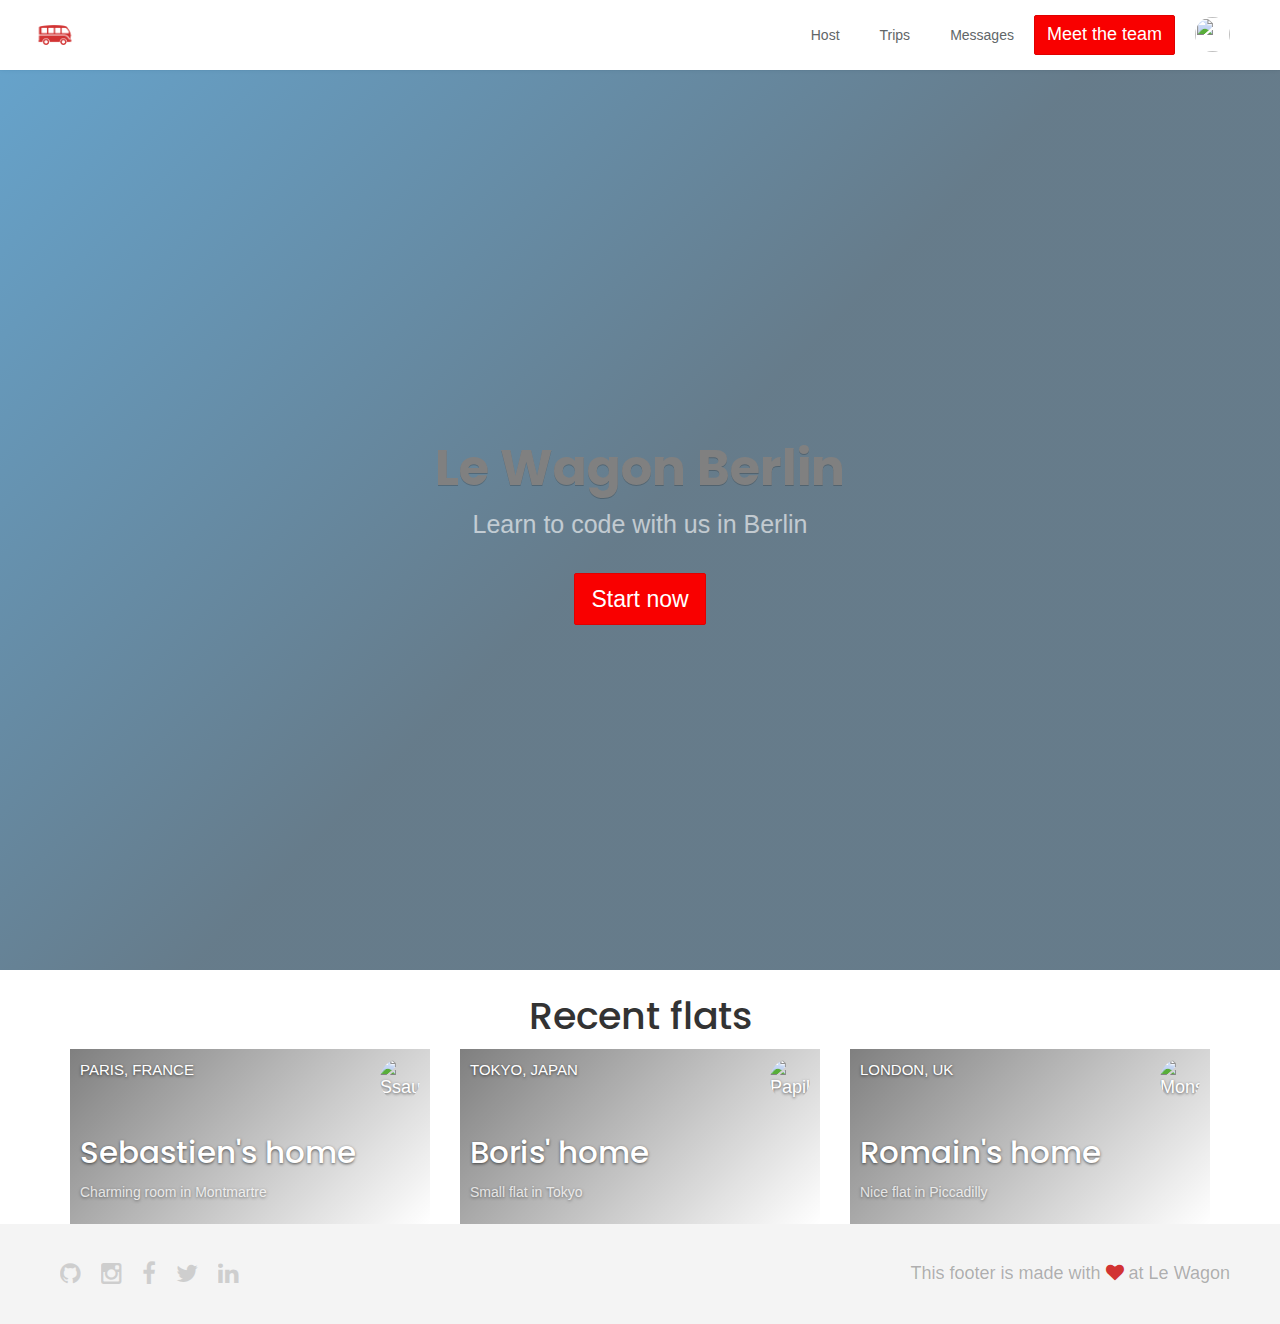
==== commit 90b94c69: "Automated commit at 2018-02-12 16:51:37 UTC by middleman-deploy 2.0.0-alpha" ====
--- a/index.html
+++ b/index.html
@@ -7,7 +7,7 @@
           content="width=device-width, initial-scale=1, shrink-to-fit=no">
     <!-- Use the title from a page's frontmatter if it has one -->
     <title></title>
-    <link href="stylesheets/application-95f56222.css" rel="stylesheet" />
+    <link href="stylesheets/application-864a43d8.css" rel="stylesheet" />
     <script src="javascripts/application-93de88c9.js"></script>
     <link href="images/favicon-f15af148.png" rel="icon" type="image/png" />
 
@@ -31,7 +31,7 @@
     <!-- Profile picture with dropdown list -->
     <div class="navbar-wagon-item">
       <div class="dropdown">
-        <img src="https://kitt.lewagon.com/placeholder/users/ssaunier" class="avatar dropdown-toggle" id="navbar-wagon-menu" data-toggle="dropdown">
+        <img src="https://kitt.lewagon.com/placeholder/users/geebabygee" class="avatar dropdown-toggle" id="navbar-wagon-menu" data-toggle="dropdown">
         <ul class="dropdown-menu dropdown-menu-right navbar-wagon-dropdown-menu">
           <li><a href="#">Profile</a></li>
           <li><a href="#">Dashboard</a></li>
@@ -62,16 +62,45 @@
   </div>
 </div>
 
-<div class="card" style="background-image: linear-gradient(rgba(0,0,0,0.3), rgba(0,0,0,0.2)), url('https://kitt.lewagon.com/placeholder/cities/shanghai');">
-  <div class="card-category">Popular</div>
-  <div class="card-description">
-    <h2>Le Wagon Shanghai</h2>
-    <p>Very cool city, the best</p>
+
+<div class="container" id="home-flats">
+  <h2 class="text-center">Recent flats</h2>
+  <div class="row">
+      <div class="col-xs-12 col-sm-6 col-md-4">
+        <div class="card" style="background-image: linear-gradient(-225deg, rgba(0,0,0,0.5) 0%, rgba(0,0,0,0) 100%), url('https://kitt.lewagon.com/placeholder/cities/paris');">
+          <div class="card-category">Paris, France</div>
+          <div class="card-description">
+            <h3>Sebastien's home</h3>
+            <p>Charming room in Montmartre</p>
+          </div>
+          <img src="https://kitt.lewagon.com/placeholder/users/ssaunier" class="card-user" alt="Ssaunier" />
+          <a href="flats/ssaunier.html" class="card-link"></a>
+        </div>
+      </div>
+      <div class="col-xs-12 col-sm-6 col-md-4">
+        <div class="card" style="background-image: linear-gradient(-225deg, rgba(0,0,0,0.5) 0%, rgba(0,0,0,0) 100%), url('https://kitt.lewagon.com/placeholder/cities/tokyo');">
+          <div class="card-category">Tokyo, Japan</div>
+          <div class="card-description">
+            <h3>Boris' home</h3>
+            <p>Small flat in Tokyo</p>
+          </div>
+          <img src="https://kitt.lewagon.com/placeholder/users/papillard" class="card-user" alt="Papillard" />
+          <a href="flats/papillard.html" class="card-link"></a>
+        </div>
+      </div>
+      <div class="col-xs-12 col-sm-6 col-md-4">
+        <div class="card" style="background-image: linear-gradient(-225deg, rgba(0,0,0,0.5) 0%, rgba(0,0,0,0) 100%), url('https://kitt.lewagon.com/placeholder/cities/london');">
+          <div class="card-category">London, UK</div>
+          <div class="card-description">
+            <h3>Romain's home</h3>
+            <p>Nice flat in Piccadilly</p>
+          </div>
+          <img src="https://kitt.lewagon.com/placeholder/users/monsieurpaillard" class="card-user" alt="Monsieurpaillard" />
+          <a href="flats/monsieurpaillard.html" class="card-link"></a>
+        </div>
+      </div>
   </div>
-  <img class="card-user" src="https://kitt.lewagon.com/placeholder/users/tgenaitay">
-  <a class="card-link" href="#" ></a>
 </div>
-
 
     <div class="footer">
   <div class="footer-links">
--- a/stylesheets/application-864a43d8.css
+++ b/stylesheets/application-864a43d8.css
@@ -0,0 +1,8 @@
+@import url("https://fonts.googleapis.com/css?family=Poppins:400,300,700|Raleway:400,100,300,700,500");/*!
+ * Bootstrap v3.3.7 (http://getbootstrap.com)
+ * Copyright 2011-2016 Twitter, Inc.
+ * Licensed under MIT (https://github.com/twbs/bootstrap/blob/master/LICENSE)
+ *//*! normalize.css v3.0.3 | MIT License | github.com/necolas/normalize.css */html{font-family:sans-serif;-ms-text-size-adjust:100%;-webkit-text-size-adjust:100%}body{margin:0}article,aside,details,figcaption,figure,footer,header,hgroup,main,menu,nav,section,summary{display:block}audio,canvas,progress,video{display:inline-block;vertical-align:baseline}audio:not([controls]){display:none;height:0}[hidden],template{display:none}a{background-color:transparent}a:active,a:hover{outline:0}abbr[title]{border-bottom:1px dotted}b,strong{font-weight:bold}dfn{font-style:italic}h1{font-size:2em;margin:0.67em 0}mark{background:#ff0;color:#000}small{font-size:80%}sub,sup{font-size:75%;line-height:0;position:relative;vertical-align:baseline}sup{top:-0.5em}sub{bottom:-0.25em}img{border:0}svg:not(:root){overflow:hidden}figure{margin:1em 40px}hr{-webkit-box-sizing:content-box;box-sizing:content-box;height:0}pre{overflow:auto}code,kbd,pre,samp{font-family:monospace, monospace;font-size:1em}button,input,optgroup,select,textarea{color:inherit;font:inherit;margin:0}button{overflow:visible}button,select{text-transform:none}button,html input[type="button"],input[type="reset"],input[type="submit"]{-webkit-appearance:button;cursor:pointer}button[disabled],html input[disabled]{cursor:default}button::-moz-focus-inner,input::-moz-focus-inner{border:0;padding:0}input{line-height:normal}input[type="checkbox"],input[type="radio"]{-webkit-box-sizing:border-box;box-sizing:border-box;padding:0}input[type="number"]::-webkit-inner-spin-button,input[type="number"]::-webkit-outer-spin-button{height:auto}input[type="search"]{-webkit-appearance:textfield;-webkit-box-sizing:content-box;box-sizing:content-box}input[type="search"]::-webkit-search-cancel-button,input[type="search"]::-webkit-search-decoration{-webkit-appearance:none}fieldset{border:1px solid #c0c0c0;margin:0 2px;padding:0.35em 0.625em 0.75em}legend{border:0;padding:0}textarea{overflow:auto}optgroup{font-weight:bold}table{border-collapse:collapse;border-spacing:0}td,th{padding:0}/*! Source: https://github.com/h5bp/html5-boilerplate/blob/master/src/css/main.css */@media print{*,*:before,*:after{background:transparent !important;color:#000 !important;-webkit-box-shadow:none !important;box-shadow:none !important;text-shadow:none !important}a,a:visited{text-decoration:underline}a[href]:after{content:" (" attr(href) ")"}abbr[title]:after{content:" (" attr(title) ")"}a[href^="#"]:after,a[href^="javascript:"]:after{content:""}pre,blockquote{border:1px solid #999;page-break-inside:avoid}thead{display:table-header-group}tr,img{page-break-inside:avoid}img{max-width:100% !important}p,h2,h3{orphans:3;widows:3}h2,h3{page-break-after:avoid}.navbar{display:none}.btn>.caret,.dropup>.btn>.caret{border-top-color:#000 !important}.label{border:1px solid #000}.table{border-collapse:collapse !important}.table td,.table th{background-color:#fff !important}.table-bordered th,.table-bordered td{border:1px solid #ddd !important}}@font-face{font-family:'Glyphicons Halflings';src:url("../assets/bootstrap/glyphicons-halflings-regular-86b6f62b.eot");src:url("../assets/bootstrap/glyphicons-halflings-regular-86b6f62b.eot?#iefix") format("embedded-opentype"),url("../assets/bootstrap/glyphicons-halflings-regular-ca35b697.woff2") format("woff2"),url("../assets/bootstrap/glyphicons-halflings-regular-278e49a8.woff") format("woff"),url("../assets/bootstrap/glyphicons-halflings-regular-44bc1850.ttf") format("truetype"),url("../assets/bootstrap/glyphicons-halflings-regular-de51a849.svg#glyphicons_halflingsregular") format("svg")}.glyphicon{position:relative;top:1px;display:inline-block;font-family:'Glyphicons Halflings';font-style:normal;font-weight:normal;line-height:1;-webkit-font-smoothing:antialiased;-moz-osx-font-smoothing:grayscale}.glyphicon-asterisk:before{content:"\002a"}.glyphicon-plus:before{content:"\002b"}.glyphicon-euro:before,.glyphicon-eur:before{content:"\20ac"}.glyphicon-minus:before{content:"\2212"}.glyphicon-cloud:before{content:"\2601"}.glyphicon-envelope:before{content:"\2709"}.glyphicon-pencil:before{content:"\270f"}.glyphicon-glass:before{content:"\e001"}.glyphicon-music:before{content:"\e002"}.glyphicon-search:before{content:"\e003"}.glyphicon-heart:before{content:"\e005"}.glyphicon-star:before{content:"\e006"}.glyphicon-star-empty:before{content:"\e007"}.glyphicon-user:before{content:"\e008"}.glyphicon-film:before{content:"\e009"}.glyphicon-th-large:before{content:"\e010"}.glyphicon-th:before{content:"\e011"}.glyphicon-th-list:before{content:"\e012"}.glyphicon-ok:before{content:"\e013"}.glyphicon-remove:before{content:"\e014"}.glyphicon-zoom-in:before{content:"\e015"}.glyphicon-zoom-out:before{content:"\e016"}.glyphicon-off:before{content:"\e017"}.glyphicon-signal:before{content:"\e018"}.glyphicon-cog:before{content:"\e019"}.glyphicon-trash:before{content:"\e020"}.glyphicon-home:before{content:"\e021"}.glyphicon-file:before{content:"\e022"}.glyphicon-time:before{content:"\e023"}.glyphicon-road:before{content:"\e024"}.glyphicon-download-alt:before{content:"\e025"}.glyphicon-download:before{content:"\e026"}.glyphicon-upload:before{content:"\e027"}.glyphicon-inbox:before{content:"\e028"}.glyphicon-play-circle:before{content:"\e029"}.glyphicon-repeat:before{content:"\e030"}.glyphicon-refresh:before{content:"\e031"}.glyphicon-list-alt:before{content:"\e032"}.glyphicon-lock:before{content:"\e033"}.glyphicon-flag:before{content:"\e034"}.glyphicon-headphones:before{content:"\e035"}.glyphicon-volume-off:before{content:"\e036"}.glyphicon-volume-down:before{content:"\e037"}.glyphicon-volume-up:before{content:"\e038"}.glyphicon-qrcode:before{content:"\e039"}.glyphicon-barcode:before{content:"\e040"}.glyphicon-tag:before{content:"\e041"}.glyphicon-tags:before{content:"\e042"}.glyphicon-book:before{content:"\e043"}.glyphicon-bookmark:before{content:"\e044"}.glyphicon-print:before{content:"\e045"}.glyphicon-camera:before{content:"\e046"}.glyphicon-font:before{content:"\e047"}.glyphicon-bold:before{content:"\e048"}.glyphicon-italic:before{content:"\e049"}.glyphicon-text-height:before{content:"\e050"}.glyphicon-text-width:before{content:"\e051"}.glyphicon-align-left:before{content:"\e052"}.glyphicon-align-center:before{content:"\e053"}.glyphicon-align-right:before{content:"\e054"}.glyphicon-align-justify:before{content:"\e055"}.glyphicon-list:before{content:"\e056"}.glyphicon-indent-left:before{content:"\e057"}.glyphicon-indent-right:before{content:"\e058"}.glyphicon-facetime-video:before{content:"\e059"}.glyphicon-picture:before{content:"\e060"}.glyphicon-map-marker:before{content:"\e062"}.glyphicon-adjust:before{content:"\e063"}.glyphicon-tint:before{content:"\e064"}.glyphicon-edit:before{content:"\e065"}.glyphicon-share:before{content:"\e066"}.glyphicon-check:before{content:"\e067"}.glyphicon-move:before{content:"\e068"}.glyphicon-step-backward:before{content:"\e069"}.glyphicon-fast-backward:before{content:"\e070"}.glyphicon-backward:before{content:"\e071"}.glyphicon-play:before{content:"\e072"}.glyphicon-pause:before{content:"\e073"}.glyphicon-stop:before{content:"\e074"}.glyphicon-forward:before{content:"\e075"}.glyphicon-fast-forward:before{content:"\e076"}.glyphicon-step-forward:before{content:"\e077"}.glyphicon-eject:before{content:"\e078"}.glyphicon-chevron-left:before{content:"\e079"}.glyphicon-chevron-right:before{content:"\e080"}.glyphicon-plus-sign:before{content:"\e081"}.glyphicon-minus-sign:before{content:"\e082"}.glyphicon-remove-sign:before{content:"\e083"}.glyphicon-ok-sign:before{content:"\e084"}.glyphicon-question-sign:before{content:"\e085"}.glyphicon-info-sign:before{content:"\e086"}.glyphicon-screenshot:before{content:"\e087"}.glyphicon-remove-circle:before{content:"\e088"}.glyphicon-ok-circle:before{content:"\e089"}.glyphicon-ban-circle:before{content:"\e090"}.glyphicon-arrow-left:before{content:"\e091"}.glyphicon-arrow-right:before{content:"\e092"}.glyphicon-arrow-up:before{content:"\e093"}.glyphicon-arrow-down:before{content:"\e094"}.glyphicon-share-alt:before{content:"\e095"}.glyphicon-resize-full:before{content:"\e096"}.glyphicon-resize-small:before{content:"\e097"}.glyphicon-exclamation-sign:before{content:"\e101"}.glyphicon-gift:before{content:"\e102"}.glyphicon-leaf:before{content:"\e103"}.glyphicon-fire:before{content:"\e104"}.glyphicon-eye-open:before{content:"\e105"}.glyphicon-eye-close:before{content:"\e106"}.glyphicon-warning-sign:before{content:"\e107"}.glyphicon-plane:before{content:"\e108"}.glyphicon-calendar:before{content:"\e109"}.glyphicon-random:before{content:"\e110"}.glyphicon-comment:before{content:"\e111"}.glyphicon-magnet:before{content:"\e112"}.glyphicon-chevron-up:before{content:"\e113"}.glyphicon-chevron-down:before{content:"\e114"}.glyphicon-retweet:before{content:"\e115"}.glyphicon-shopping-cart:before{content:"\e116"}.glyphicon-folder-close:before{content:"\e117"}.glyphicon-folder-open:before{content:"\e118"}.glyphicon-resize-vertical:before{content:"\e119"}.glyphicon-resize-horizontal:before{content:"\e120"}.glyphicon-hdd:before{content:"\e121"}.glyphicon-bullhorn:before{content:"\e122"}.glyphicon-bell:before{content:"\e123"}.glyphicon-certificate:before{content:"\e124"}.glyphicon-thumbs-up:before{content:"\e125"}.glyphicon-thumbs-down:before{content:"\e126"}.glyphicon-hand-right:before{content:"\e127"}.glyphicon-hand-left:before{content:"\e128"}.glyphicon-hand-up:before{content:"\e129"}.glyphicon-hand-down:before{content:"\e130"}.glyphicon-circle-arrow-right:before{content:"\e131"}.glyphicon-circle-arrow-left:before{content:"\e132"}.glyphicon-circle-arrow-up:before{content:"\e133"}.glyphicon-circle-arrow-down:before{content:"\e134"}.glyphicon-globe:before{content:"\e135"}.glyphicon-wrench:before{content:"\e136"}.glyphicon-tasks:before{content:"\e137"}.glyphicon-filter:before{content:"\e138"}.glyphicon-briefcase:before{content:"\e139"}.glyphicon-fullscreen:before{content:"\e140"}.glyphicon-dashboard:before{content:"\e141"}.glyphicon-paperclip:before{content:"\e142"}.glyphicon-heart-empty:before{content:"\e143"}.glyphicon-link:before{content:"\e144"}.glyphicon-phone:before{content:"\e145"}.glyphicon-pushpin:before{content:"\e146"}.glyphicon-usd:before{content:"\e148"}.glyphicon-gbp:before{content:"\e149"}.glyphicon-sort:before{content:"\e150"}.glyphicon-sort-by-alphabet:before{content:"\e151"}.glyphicon-sort-by-alphabet-alt:before{content:"\e152"}.glyphicon-sort-by-order:before{content:"\e153"}.glyphicon-sort-by-order-alt:before{content:"\e154"}.glyphicon-sort-by-attributes:before{content:"\e155"}.glyphicon-sort-by-attributes-alt:before{content:"\e156"}.glyphicon-unchecked:before{content:"\e157"}.glyphicon-expand:before{content:"\e158"}.glyphicon-collapse-down:before{content:"\e159"}.glyphicon-collapse-up:before{content:"\e160"}.glyphicon-log-in:before{content:"\e161"}.glyphicon-flash:before{content:"\e162"}.glyphicon-log-out:before{content:"\e163"}.glyphicon-new-window:before{content:"\e164"}.glyphicon-record:before{content:"\e165"}.glyphicon-save:before{content:"\e166"}.glyphicon-open:before{content:"\e167"}.glyphicon-saved:before{content:"\e168"}.glyphicon-import:before{content:"\e169"}.glyphicon-export:before{content:"\e170"}.glyphicon-send:before{content:"\e171"}.glyphicon-floppy-disk:before{content:"\e172"}.glyphicon-floppy-saved:before{content:"\e173"}.glyphicon-floppy-remove:before{content:"\e174"}.glyphicon-floppy-save:before{content:"\e175"}.glyphicon-floppy-open:before{content:"\e176"}.glyphicon-credit-card:before{content:"\e177"}.glyphicon-transfer:before{content:"\e178"}.glyphicon-cutlery:before{content:"\e179"}.glyphicon-header:before{content:"\e180"}.glyphicon-compressed:before{content:"\e181"}.glyphicon-earphone:before{content:"\e182"}.glyphicon-phone-alt:before{content:"\e183"}.glyphicon-tower:before{content:"\e184"}.glyphicon-stats:before{content:"\e185"}.glyphicon-sd-video:before{content:"\e186"}.glyphicon-hd-video:before{content:"\e187"}.glyphicon-subtitles:before{content:"\e188"}.glyphicon-sound-stereo:before{content:"\e189"}.glyphicon-sound-dolby:before{content:"\e190"}.glyphicon-sound-5-1:before{content:"\e191"}.glyphicon-sound-6-1:before{content:"\e192"}.glyphicon-sound-7-1:before{content:"\e193"}.glyphicon-copyright-mark:before{content:"\e194"}.glyphicon-registration-mark:before{content:"\e195"}.glyphicon-cloud-download:before{content:"\e197"}.glyphicon-cloud-upload:before{content:"\e198"}.glyphicon-tree-conifer:before{content:"\e199"}.glyphicon-tree-deciduous:before{content:"\e200"}.glyphicon-cd:before{content:"\e201"}.glyphicon-save-file:before{content:"\e202"}.glyphicon-open-file:before{content:"\e203"}.glyphicon-level-up:before{content:"\e204"}.glyphicon-copy:before{content:"\e205"}.glyphicon-paste:before{content:"\e206"}.glyphicon-alert:before{content:"\e209"}.glyphicon-equalizer:before{content:"\e210"}.glyphicon-king:before{content:"\e211"}.glyphicon-queen:before{content:"\e212"}.glyphicon-pawn:before{content:"\e213"}.glyphicon-bishop:before{content:"\e214"}.glyphicon-knight:before{content:"\e215"}.glyphicon-baby-formula:before{content:"\e216"}.glyphicon-tent:before{content:"\26fa"}.glyphicon-blackboard:before{content:"\e218"}.glyphicon-bed:before{content:"\e219"}.glyphicon-apple:before{content:"\f8ff"}.glyphicon-erase:before{content:"\e221"}.glyphicon-hourglass:before{content:"\231b"}.glyphicon-lamp:before{content:"\e223"}.glyphicon-duplicate:before{content:"\e224"}.glyphicon-piggy-bank:before{content:"\e225"}.glyphicon-scissors:before{content:"\e226"}.glyphicon-bitcoin:before{content:"\e227"}.glyphicon-btc:before{content:"\e227"}.glyphicon-xbt:before{content:"\e227"}.glyphicon-yen:before{content:"\00a5"}.glyphicon-jpy:before{content:"\00a5"}.glyphicon-ruble:before{content:"\20bd"}.glyphicon-rub:before{content:"\20bd"}.glyphicon-scale:before{content:"\e230"}.glyphicon-ice-lolly:before{content:"\e231"}.glyphicon-ice-lolly-tasted:before{content:"\e232"}.glyphicon-education:before{content:"\e233"}.glyphicon-option-horizontal:before{content:"\e234"}.glyphicon-option-vertical:before{content:"\e235"}.glyphicon-menu-hamburger:before{content:"\e236"}.glyphicon-modal-window:before{content:"\e237"}.glyphicon-oil:before{content:"\e238"}.glyphicon-grain:before{content:"\e239"}.glyphicon-sunglasses:before{content:"\e240"}.glyphicon-text-size:before{content:"\e241"}.glyphicon-text-color:before{content:"\e242"}.glyphicon-text-background:before{content:"\e243"}.glyphicon-object-align-top:before{content:"\e244"}.glyphicon-object-align-bottom:before{content:"\e245"}.glyphicon-object-align-horizontal:before{content:"\e246"}.glyphicon-object-align-left:before{content:"\e247"}.glyphicon-object-align-vertical:before{content:"\e248"}.glyphicon-object-align-right:before{content:"\e249"}.glyphicon-triangle-right:before{content:"\e250"}.glyphicon-triangle-left:before{content:"\e251"}.glyphicon-triangle-bottom:before{content:"\e252"}.glyphicon-triangle-top:before{content:"\e253"}.glyphicon-console:before{content:"\e254"}.glyphicon-superscript:before{content:"\e255"}.glyphicon-subscript:before{content:"\e256"}.glyphicon-menu-left:before{content:"\e257"}.glyphicon-menu-right:before{content:"\e258"}.glyphicon-menu-down:before{content:"\e259"}.glyphicon-menu-up:before{content:"\e260"}*{-webkit-box-sizing:border-box;box-sizing:border-box}*:before,*:after{-webkit-box-sizing:border-box;box-sizing:border-box}html{font-size:10px;-webkit-tap-highlight-color:transparent}body{font-family:"Poppins", "Helvetica", "sans-serif";font-size:18px;line-height:1.42857143;color:#b3b3b3;background-color:#F4F4F4}input,button,select,textarea{font-family:inherit;font-size:inherit;line-height:inherit}a{color:#F90000;text-decoration:none}a:hover,a:focus{color:#ad0000;text-decoration:underline}a:focus{outline:5px auto -webkit-focus-ring-color;outline-offset:-2px}figure{margin:0}img{vertical-align:middle}.img-responsive{display:block;max-width:100%;height:auto}.img-rounded{border-radius:2px}.img-thumbnail{padding:4px;line-height:1.42857143;background-color:#F4F4F4;border:1px solid #ddd;border-radius:2px;-webkit-transition:all 0.2s ease-in-out;transition:all 0.2s ease-in-out;display:inline-block;max-width:100%;height:auto}.img-circle{border-radius:50%}hr{margin-top:25px;margin-bottom:25px;border:0;border-top:1px solid white}.sr-only{position:absolute;width:1px;height:1px;margin:-1px;padding:0;overflow:hidden;clip:rect(0, 0, 0, 0);border:0}.sr-only-focusable:active,.sr-only-focusable:focus{position:static;width:auto;height:auto;margin:0;overflow:visible;clip:auto}[role="button"]{cursor:pointer}h1,h2,h3,h4,h5,h6,.h1,.h2,.h3,.h4,.h5,.h6{font-family:"Poppins", "Helvetica", "sans-serif";font-weight:500;line-height:1.1;color:inherit}h1 small,h1 .small,h2 small,h2 .small,h3 small,h3 .small,h4 small,h4 .small,h5 small,h5 .small,h6 small,h6 .small,.h1 small,.h1 .small,.h2 small,.h2 .small,.h3 small,.h3 .small,.h4 small,.h4 .small,.h5 small,.h5 .small,.h6 small,.h6 .small{font-weight:normal;line-height:1;color:#f7f7f7}h1,.h1,h2,.h2,h3,.h3{margin-top:25px;margin-bottom:12.5px}h1 small,h1 .small,.h1 small,.h1 .small,h2 small,h2 .small,.h2 small,.h2 .small,h3 small,h3 .small,.h3 small,.h3 .small{font-size:65%}h4,.h4,h5,.h5,h6,.h6{margin-top:12.5px;margin-bottom:12.5px}h4 small,h4 .small,.h4 small,.h4 .small,h5 small,h5 .small,.h5 small,.h5 .small,h6 small,h6 .small,.h6 small,.h6 .small{font-size:75%}h1,.h1{font-size:46px}h2,.h2{font-size:38px}h3,.h3{font-size:31px}h4,.h4{font-size:23px}h5,.h5{font-size:18px}h6,.h6{font-size:16px}p{margin:0 0 12.5px}.lead{margin-bottom:25px;font-size:20px;font-weight:300;line-height:1.4}@media (min-width: 768px){.lead{font-size:27px}}small,.small{font-size:88%}mark,.mark{background-color:#fcf8e3;padding:.2em}.text-left{text-align:left}.text-right{text-align:right}.text-center{text-align:center}.text-justify{text-align:justify}.text-nowrap{white-space:nowrap}.text-lowercase{text-transform:lowercase}.text-uppercase,.initialism{text-transform:uppercase}.text-capitalize{text-transform:capitalize}.text-muted{color:#f7f7f7}.text-primary{color:#F90000}a.text-primary:hover,a.text-primary:focus{color:#c60000}.text-success{color:#3c763d}a.text-success:hover,a.text-success:focus{color:#2b542c}.text-info{color:#31708f}a.text-info:hover,a.text-info:focus{color:#245269}.text-warning{color:#8a6d3b}a.text-warning:hover,a.text-warning:focus{color:#66512c}.text-danger{color:#a94442}a.text-danger:hover,a.text-danger:focus{color:#843534}.bg-primary{color:#fff}.bg-primary{background-color:#F90000}a.bg-primary:hover,a.bg-primary:focus{background-color:#c60000}.bg-success{background-color:#dff0d8}a.bg-success:hover,a.bg-success:focus{background-color:#c1e2b3}.bg-info{background-color:#d9edf7}a.bg-info:hover,a.bg-info:focus{background-color:#afd9ee}.bg-warning{background-color:#fcf8e3}a.bg-warning:hover,a.bg-warning:focus{background-color:#f7ecb5}.bg-danger{background-color:#f2dede}a.bg-danger:hover,a.bg-danger:focus{background-color:#e4b9b9}.page-header{padding-bottom:11.5px;margin:50px 0 25px;border-bottom:1px solid white}ul,ol{margin-top:0;margin-bottom:12.5px}ul ul,ul ol,ol ul,ol ol{margin-bottom:0}.list-unstyled{padding-left:0;list-style:none}.list-inline{padding-left:0;list-style:none;margin-left:-5px}.list-inline>li{display:inline-block;padding-left:5px;padding-right:5px}dl{margin-top:0;margin-bottom:25px}dt,dd{line-height:1.42857143}dt{font-weight:bold}dd{margin-left:0}.dl-horizontal dd:before,.dl-horizontal dd:after{content:" ";display:table}.dl-horizontal dd:after{clear:both}@media (min-width: 768px){.dl-horizontal dt{float:left;width:160px;clear:left;text-align:right;overflow:hidden;text-overflow:ellipsis;white-space:nowrap}.dl-horizontal dd{margin-left:180px}}abbr[title],abbr[data-original-title]{cursor:help;border-bottom:1px dotted #f7f7f7}.initialism{font-size:90%}blockquote{padding:12.5px 25px;margin:0 0 25px;font-size:22.5px;border-left:5px solid white}blockquote p:last-child,blockquote ul:last-child,blockquote ol:last-child{margin-bottom:0}blockquote footer,blockquote small,blockquote .small{display:block;font-size:80%;line-height:1.42857143;color:#f7f7f7}blockquote footer:before,blockquote small:before,blockquote .small:before{content:'\2014 \00A0'}.blockquote-reverse,blockquote.pull-right{padding-right:15px;padding-left:0;border-right:5px solid white;border-left:0;text-align:right}.blockquote-reverse footer:before,.blockquote-reverse small:before,.blockquote-reverse .small:before,blockquote.pull-right footer:before,blockquote.pull-right small:before,blockquote.pull-right .small:before{content:''}.blockquote-reverse footer:after,.blockquote-reverse small:after,.blockquote-reverse .small:after,blockquote.pull-right footer:after,blockquote.pull-right small:after,blockquote.pull-right .small:after{content:'\00A0 \2014'}address{margin-bottom:25px;font-style:normal;line-height:1.42857143}code,kbd,pre,samp{font-family:Menlo, Monaco, Consolas, "Courier New", monospace}code{padding:2px 4px;font-size:90%;color:#c7254e;background-color:#f9f2f4;border-radius:2px}kbd{padding:2px 4px;font-size:90%;color:#fff;background-color:#333;border-radius:2px;-webkit-box-shadow:inset 0 -1px 0 rgba(0,0,0,0.25);box-shadow:inset 0 -1px 0 rgba(0,0,0,0.25)}kbd kbd{padding:0;font-size:100%;font-weight:bold;-webkit-box-shadow:none;box-shadow:none}pre{display:block;padding:12px;margin:0 0 12.5px;font-size:17px;line-height:1.42857143;word-break:break-all;word-wrap:break-word;color:#b3b3b3;background-color:#f5f5f5;border:1px solid #ccc;border-radius:2px}pre code{padding:0;font-size:inherit;color:inherit;white-space:pre-wrap;background-color:transparent;border-radius:0}.pre-scrollable{max-height:340px;overflow-y:scroll}.container{margin-right:auto;margin-left:auto;padding-left:15px;padding-right:15px}.container:before,.container:after{content:" ";display:table}.container:after{clear:both}@media (min-width: 768px){.container{width:750px}}@media (min-width: 992px){.container{width:970px}}@media (min-width: 1200px){.container{width:1170px}}.container-fluid{margin-right:auto;margin-left:auto;padding-left:15px;padding-right:15px}.container-fluid:before,.container-fluid:after{content:" ";display:table}.container-fluid:after{clear:both}.row{margin-left:-15px;margin-right:-15px}.row:before,.row:after{content:" ";display:table}.row:after{clear:both}.col-xs-1,.col-sm-1,.col-md-1,.col-lg-1,.col-xs-2,.col-sm-2,.col-md-2,.col-lg-2,.col-xs-3,.col-sm-3,.col-md-3,.col-lg-3,.col-xs-4,.col-sm-4,.col-md-4,.col-lg-4,.col-xs-5,.col-sm-5,.col-md-5,.col-lg-5,.col-xs-6,.col-sm-6,.col-md-6,.col-lg-6,.col-xs-7,.col-sm-7,.col-md-7,.col-lg-7,.col-xs-8,.col-sm-8,.col-md-8,.col-lg-8,.col-xs-9,.col-sm-9,.col-md-9,.col-lg-9,.col-xs-10,.col-sm-10,.col-md-10,.col-lg-10,.col-xs-11,.col-sm-11,.col-md-11,.col-lg-11,.col-xs-12,.col-sm-12,.col-md-12,.col-lg-12{position:relative;min-height:1px;padding-left:15px;padding-right:15px}.col-xs-1,.col-xs-2,.col-xs-3,.col-xs-4,.col-xs-5,.col-xs-6,.col-xs-7,.col-xs-8,.col-xs-9,.col-xs-10,.col-xs-11,.col-xs-12{float:left}.col-xs-1{width:8.33333333%}.col-xs-2{width:16.66666667%}.col-xs-3{width:25%}.col-xs-4{width:33.33333333%}.col-xs-5{width:41.66666667%}.col-xs-6{width:50%}.col-xs-7{width:58.33333333%}.col-xs-8{width:66.66666667%}.col-xs-9{width:75%}.col-xs-10{width:83.33333333%}.col-xs-11{width:91.66666667%}.col-xs-12{width:100%}.col-xs-pull-0{right:auto}.col-xs-pull-1{right:8.33333333%}.col-xs-pull-2{right:16.66666667%}.col-xs-pull-3{right:25%}.col-xs-pull-4{right:33.33333333%}.col-xs-pull-5{right:41.66666667%}.col-xs-pull-6{right:50%}.col-xs-pull-7{right:58.33333333%}.col-xs-pull-8{right:66.66666667%}.col-xs-pull-9{right:75%}.col-xs-pull-10{right:83.33333333%}.col-xs-pull-11{right:91.66666667%}.col-xs-pull-12{right:100%}.col-xs-push-0{left:auto}.col-xs-push-1{left:8.33333333%}.col-xs-push-2{left:16.66666667%}.col-xs-push-3{left:25%}.col-xs-push-4{left:33.33333333%}.col-xs-push-5{left:41.66666667%}.col-xs-push-6{left:50%}.col-xs-push-7{left:58.33333333%}.col-xs-push-8{left:66.66666667%}.col-xs-push-9{left:75%}.col-xs-push-10{left:83.33333333%}.col-xs-push-11{left:91.66666667%}.col-xs-push-12{left:100%}.col-xs-offset-0{margin-left:0%}.col-xs-offset-1{margin-left:8.33333333%}.col-xs-offset-2{margin-left:16.66666667%}.col-xs-offset-3{margin-left:25%}.col-xs-offset-4{margin-left:33.33333333%}.col-xs-offset-5{margin-left:41.66666667%}.col-xs-offset-6{margin-left:50%}.col-xs-offset-7{margin-left:58.33333333%}.col-xs-offset-8{margin-left:66.66666667%}.col-xs-offset-9{margin-left:75%}.col-xs-offset-10{margin-left:83.33333333%}.col-xs-offset-11{margin-left:91.66666667%}.col-xs-offset-12{margin-left:100%}@media (min-width: 768px){.col-sm-1,.col-sm-2,.col-sm-3,.col-sm-4,.col-sm-5,.col-sm-6,.col-sm-7,.col-sm-8,.col-sm-9,.col-sm-10,.col-sm-11,.col-sm-12{float:left}.col-sm-1{width:8.33333333%}.col-sm-2{width:16.66666667%}.col-sm-3{width:25%}.col-sm-4{width:33.33333333%}.col-sm-5{width:41.66666667%}.col-sm-6{width:50%}.col-sm-7{width:58.33333333%}.col-sm-8{width:66.66666667%}.col-sm-9{width:75%}.col-sm-10{width:83.33333333%}.col-sm-11{width:91.66666667%}.col-sm-12{width:100%}.col-sm-pull-0{right:auto}.col-sm-pull-1{right:8.33333333%}.col-sm-pull-2{right:16.66666667%}.col-sm-pull-3{right:25%}.col-sm-pull-4{right:33.33333333%}.col-sm-pull-5{right:41.66666667%}.col-sm-pull-6{right:50%}.col-sm-pull-7{right:58.33333333%}.col-sm-pull-8{right:66.66666667%}.col-sm-pull-9{right:75%}.col-sm-pull-10{right:83.33333333%}.col-sm-pull-11{right:91.66666667%}.col-sm-pull-12{right:100%}.col-sm-push-0{left:auto}.col-sm-push-1{left:8.33333333%}.col-sm-push-2{left:16.66666667%}.col-sm-push-3{left:25%}.col-sm-push-4{left:33.33333333%}.col-sm-push-5{left:41.66666667%}.col-sm-push-6{left:50%}.col-sm-push-7{left:58.33333333%}.col-sm-push-8{left:66.66666667%}.col-sm-push-9{left:75%}.col-sm-push-10{left:83.33333333%}.col-sm-push-11{left:91.66666667%}.col-sm-push-12{left:100%}.col-sm-offset-0{margin-left:0%}.col-sm-offset-1{margin-left:8.33333333%}.col-sm-offset-2{margin-left:16.66666667%}.col-sm-offset-3{margin-left:25%}.col-sm-offset-4{margin-left:33.33333333%}.col-sm-offset-5{margin-left:41.66666667%}.col-sm-offset-6{margin-left:50%}.col-sm-offset-7{margin-left:58.33333333%}.col-sm-offset-8{margin-left:66.66666667%}.col-sm-offset-9{margin-left:75%}.col-sm-offset-10{margin-left:83.33333333%}.col-sm-offset-11{margin-left:91.66666667%}.col-sm-offset-12{margin-left:100%}}@media (min-width: 992px){.col-md-1,.col-md-2,.col-md-3,.col-md-4,.col-md-5,.col-md-6,.col-md-7,.col-md-8,.col-md-9,.col-md-10,.col-md-11,.col-md-12{float:left}.col-md-1{width:8.33333333%}.col-md-2{width:16.66666667%}.col-md-3{width:25%}.col-md-4{width:33.33333333%}.col-md-5{width:41.66666667%}.col-md-6{width:50%}.col-md-7{width:58.33333333%}.col-md-8{width:66.66666667%}.col-md-9{width:75%}.col-md-10{width:83.33333333%}.col-md-11{width:91.66666667%}.col-md-12{width:100%}.col-md-pull-0{right:auto}.col-md-pull-1{right:8.33333333%}.col-md-pull-2{right:16.66666667%}.col-md-pull-3{right:25%}.col-md-pull-4{right:33.33333333%}.col-md-pull-5{right:41.66666667%}.col-md-pull-6{right:50%}.col-md-pull-7{right:58.33333333%}.col-md-pull-8{right:66.66666667%}.col-md-pull-9{right:75%}.col-md-pull-10{right:83.33333333%}.col-md-pull-11{right:91.66666667%}.col-md-pull-12{right:100%}.col-md-push-0{left:auto}.col-md-push-1{left:8.33333333%}.col-md-push-2{left:16.66666667%}.col-md-push-3{left:25%}.col-md-push-4{left:33.33333333%}.col-md-push-5{left:41.66666667%}.col-md-push-6{left:50%}.col-md-push-7{left:58.33333333%}.col-md-push-8{left:66.66666667%}.col-md-push-9{left:75%}.col-md-push-10{left:83.33333333%}.col-md-push-11{left:91.66666667%}.col-md-push-12{left:100%}.col-md-offset-0{margin-left:0%}.col-md-offset-1{margin-left:8.33333333%}.col-md-offset-2{margin-left:16.66666667%}.col-md-offset-3{margin-left:25%}.col-md-offset-4{margin-left:33.33333333%}.col-md-offset-5{margin-left:41.66666667%}.col-md-offset-6{margin-left:50%}.col-md-offset-7{margin-left:58.33333333%}.col-md-offset-8{margin-left:66.66666667%}.col-md-offset-9{margin-left:75%}.col-md-offset-10{margin-left:83.33333333%}.col-md-offset-11{margin-left:91.66666667%}.col-md-offset-12{margin-left:100%}}@media (min-width: 1200px){.col-lg-1,.col-lg-2,.col-lg-3,.col-lg-4,.col-lg-5,.col-lg-6,.col-lg-7,.col-lg-8,.col-lg-9,.col-lg-10,.col-lg-11,.col-lg-12{float:left}.col-lg-1{width:8.33333333%}.col-lg-2{width:16.66666667%}.col-lg-3{width:25%}.col-lg-4{width:33.33333333%}.col-lg-5{width:41.66666667%}.col-lg-6{width:50%}.col-lg-7{width:58.33333333%}.col-lg-8{width:66.66666667%}.col-lg-9{width:75%}.col-lg-10{width:83.33333333%}.col-lg-11{width:91.66666667%}.col-lg-12{width:100%}.col-lg-pull-0{right:auto}.col-lg-pull-1{right:8.33333333%}.col-lg-pull-2{right:16.66666667%}.col-lg-pull-3{right:25%}.col-lg-pull-4{right:33.33333333%}.col-lg-pull-5{right:41.66666667%}.col-lg-pull-6{right:50%}.col-lg-pull-7{right:58.33333333%}.col-lg-pull-8{right:66.66666667%}.col-lg-pull-9{right:75%}.col-lg-pull-10{right:83.33333333%}.col-lg-pull-11{right:91.66666667%}.col-lg-pull-12{right:100%}.col-lg-push-0{left:auto}.col-lg-push-1{left:8.33333333%}.col-lg-push-2{left:16.66666667%}.col-lg-push-3{left:25%}.col-lg-push-4{left:33.33333333%}.col-lg-push-5{left:41.66666667%}.col-lg-push-6{left:50%}.col-lg-push-7{left:58.33333333%}.col-lg-push-8{left:66.66666667%}.col-lg-push-9{left:75%}.col-lg-push-10{left:83.33333333%}.col-lg-push-11{left:91.66666667%}.col-lg-push-12{left:100%}.col-lg-offset-0{margin-left:0%}.col-lg-offset-1{margin-left:8.33333333%}.col-lg-offset-2{margin-left:16.66666667%}.col-lg-offset-3{margin-left:25%}.col-lg-offset-4{margin-left:33.33333333%}.col-lg-offset-5{margin-left:41.66666667%}.col-lg-offset-6{margin-left:50%}.col-lg-offset-7{margin-left:58.33333333%}.col-lg-offset-8{margin-left:66.66666667%}.col-lg-offset-9{margin-left:75%}.col-lg-offset-10{margin-left:83.33333333%}.col-lg-offset-11{margin-left:91.66666667%}.col-lg-offset-12{margin-left:100%}}table{background-color:transparent}caption{padding-top:8px;padding-bottom:8px;color:#f7f7f7;text-align:left}th{text-align:left}.table{width:100%;max-width:100%;margin-bottom:25px}.table>thead>tr>th,.table>thead>tr>td,.table>tbody>tr>th,.table>tbody>tr>td,.table>tfoot>tr>th,.table>tfoot>tr>td{padding:8px;line-height:1.42857143;vertical-align:top;border-top:1px solid #ddd}.table>thead>tr>th{vertical-align:bottom;border-bottom:2px solid #ddd}.table>caption+thead>tr:first-child>th,.table>caption+thead>tr:first-child>td,.table>colgroup+thead>tr:first-child>th,.table>colgroup+thead>tr:first-child>td,.table>thead:first-child>tr:first-child>th,.table>thead:first-child>tr:first-child>td{border-top:0}.table>tbody+tbody{border-top:2px solid #ddd}.table .table{background-color:#F4F4F4}.table-condensed>thead>tr>th,.table-condensed>thead>tr>td,.table-condensed>tbody>tr>th,.table-condensed>tbody>tr>td,.table-condensed>tfoot>tr>th,.table-condensed>tfoot>tr>td{padding:5px}.table-bordered{border:1px solid #ddd}.table-bordered>thead>tr>th,.table-bordered>thead>tr>td,.table-bordered>tbody>tr>th,.table-bordered>tbody>tr>td,.table-bordered>tfoot>tr>th,.table-bordered>tfoot>tr>td{border:1px solid #ddd}.table-bordered>thead>tr>th,.table-bordered>thead>tr>td{border-bottom-width:2px}.table-striped>tbody>tr:nth-of-type(odd){background-color:#f9f9f9}.table-hover>tbody>tr:hover{background-color:#f5f5f5}table col[class*="col-"]{position:static;float:none;display:table-column}table td[class*="col-"],table th[class*="col-"]{position:static;float:none;display:table-cell}.table>thead>tr>td.active,.table>thead>tr>th.active,.table>thead>tr.active>td,.table>thead>tr.active>th,.table>tbody>tr>td.active,.table>tbody>tr>th.active,.table>tbody>tr.active>td,.table>tbody>tr.active>th,.table>tfoot>tr>td.active,.table>tfoot>tr>th.active,.table>tfoot>tr.active>td,.table>tfoot>tr.active>th{background-color:#f5f5f5}.table-hover>tbody>tr>td.active:hover,.table-hover>tbody>tr>th.active:hover,.table-hover>tbody>tr.active:hover>td,.table-hover>tbody>tr:hover>.active,.table-hover>tbody>tr.active:hover>th{background-color:#e8e8e8}.table>thead>tr>td.success,.table>thead>tr>th.success,.table>thead>tr.success>td,.table>thead>tr.success>th,.table>tbody>tr>td.success,.table>tbody>tr>th.success,.table>tbody>tr.success>td,.table>tbody>tr.success>th,.table>tfoot>tr>td.success,.table>tfoot>tr>th.success,.table>tfoot>tr.success>td,.table>tfoot>tr.success>th{background-color:#dff0d8}.table-hover>tbody>tr>td.success:hover,.table-hover>tbody>tr>th.success:hover,.table-hover>tbody>tr.success:hover>td,.table-hover>tbody>tr:hover>.success,.table-hover>tbody>tr.success:hover>th{background-color:#d0e9c6}.table>thead>tr>td.info,.table>thead>tr>th.info,.table>thead>tr.info>td,.table>thead>tr.info>th,.table>tbody>tr>td.info,.table>tbody>tr>th.info,.table>tbody>tr.info>td,.table>tbody>tr.info>th,.table>tfoot>tr>td.info,.table>tfoot>tr>th.info,.table>tfoot>tr.info>td,.table>tfoot>tr.info>th{background-color:#d9edf7}.table-hover>tbody>tr>td.info:hover,.table-hover>tbody>tr>th.info:hover,.table-hover>tbody>tr.info:hover>td,.table-hover>tbody>tr:hover>.info,.table-hover>tbody>tr.info:hover>th{background-color:#c4e3f3}.table>thead>tr>td.warning,.table>thead>tr>th.warning,.table>thead>tr.warning>td,.table>thead>tr.warning>th,.table>tbody>tr>td.warning,.table>tbody>tr>th.warning,.table>tbody>tr.warning>td,.table>tbody>tr.warning>th,.table>tfoot>tr>td.warning,.table>tfoot>tr>th.warning,.table>tfoot>tr.warning>td,.table>tfoot>tr.warning>th{background-color:#fcf8e3}.table-hover>tbody>tr>td.warning:hover,.table-hover>tbody>tr>th.warning:hover,.table-hover>tbody>tr.warning:hover>td,.table-hover>tbody>tr:hover>.warning,.table-hover>tbody>tr.warning:hover>th{background-color:#faf2cc}.table>thead>tr>td.danger,.table>thead>tr>th.danger,.table>thead>tr.danger>td,.table>thead>tr.danger>th,.table>tbody>tr>td.danger,.table>tbody>tr>th.danger,.table>tbody>tr.danger>td,.table>tbody>tr.danger>th,.table>tfoot>tr>td.danger,.table>tfoot>tr>th.danger,.table>tfoot>tr.danger>td,.table>tfoot>tr.danger>th{background-color:#f2dede}.table-hover>tbody>tr>td.danger:hover,.table-hover>tbody>tr>th.danger:hover,.table-hover>tbody>tr.danger:hover>td,.table-hover>tbody>tr:hover>.danger,.table-hover>tbody>tr.danger:hover>th{background-color:#ebcccc}.table-responsive{overflow-x:auto;min-height:0.01%}@media screen and (max-width: 767px){.table-responsive{width:100%;margin-bottom:18.75px;overflow-y:hidden;-ms-overflow-style:-ms-autohiding-scrollbar;border:1px solid #ddd}.table-responsive>.table{margin-bottom:0}.table-responsive>.table>thead>tr>th,.table-responsive>.table>thead>tr>td,.table-responsive>.table>tbody>tr>th,.table-responsive>.table>tbody>tr>td,.table-responsive>.table>tfoot>tr>th,.table-responsive>.table>tfoot>tr>td{white-space:nowrap}.table-responsive>.table-bordered{border:0}.table-responsive>.table-bordered>thead>tr>th:first-child,.table-responsive>.table-bordered>thead>tr>td:first-child,.table-responsive>.table-bordered>tbody>tr>th:first-child,.table-responsive>.table-bordered>tbody>tr>td:first-child,.table-responsive>.table-bordered>tfoot>tr>th:first-child,.table-responsive>.table-bordered>tfoot>tr>td:first-child{border-left:0}.table-responsive>.table-bordered>thead>tr>th:last-child,.table-responsive>.table-bordered>thead>tr>td:last-child,.table-responsive>.table-bordered>tbody>tr>th:last-child,.table-responsive>.table-bordered>tbody>tr>td:last-child,.table-responsive>.table-bordered>tfoot>tr>th:last-child,.table-responsive>.table-bordered>tfoot>tr>td:last-child{border-right:0}.table-responsive>.table-bordered>tbody>tr:last-child>th,.table-responsive>.table-bordered>tbody>tr:last-child>td,.table-responsive>.table-bordered>tfoot>tr:last-child>th,.table-responsive>.table-bordered>tfoot>tr:last-child>td{border-bottom:0}}fieldset{padding:0;margin:0;border:0;min-width:0}legend{display:block;width:100%;padding:0;margin-bottom:25px;font-size:27px;line-height:inherit;color:#b3b3b3;border:0;border-bottom:1px solid #e5e5e5}label{display:inline-block;max-width:100%;margin-bottom:5px;font-weight:bold}input[type="search"]{-webkit-box-sizing:border-box;box-sizing:border-box}input[type="radio"],input[type="checkbox"]{margin:4px 0 0;margin-top:1px \9;line-height:normal}input[type="file"]{display:block}input[type="range"]{display:block;width:100%}select[multiple],select[size]{height:auto}input[type="file"]:focus,input[type="radio"]:focus,input[type="checkbox"]:focus{outline:5px auto -webkit-focus-ring-color;outline-offset:-2px}output{display:block;padding-top:7px;font-size:18px;line-height:1.42857143;color:grey}.form-control{display:block;width:100%;height:39px;padding:6px 12px;font-size:18px;line-height:1.42857143;color:grey;background-color:#fff;background-image:none;border:1px solid #ccc;border-radius:2px;-webkit-box-shadow:inset 0 1px 1px rgba(0,0,0,0.075);box-shadow:inset 0 1px 1px rgba(0,0,0,0.075);-webkit-transition:border-color ease-in-out 0.15s, box-shadow ease-in-out 0.15s;-webkit-transition:border-color ease-in-out 0.15s, -webkit-box-shadow ease-in-out 0.15s;transition:border-color ease-in-out 0.15s, -webkit-box-shadow ease-in-out 0.15s;transition:border-color ease-in-out 0.15s, box-shadow ease-in-out 0.15s;transition:border-color ease-in-out 0.15s, box-shadow ease-in-out 0.15s, -webkit-box-shadow ease-in-out 0.15s}.form-control:focus{border-color:#66afe9;outline:0;-webkit-box-shadow:inset 0 1px 1px rgba(0,0,0,0.075),0 0 8px rgba(102,175,233,0.6);box-shadow:inset 0 1px 1px rgba(0,0,0,0.075),0 0 8px rgba(102,175,233,0.6)}.form-control::-moz-placeholder{color:#999;opacity:1}.form-control:-ms-input-placeholder{color:#999}.form-control::-webkit-input-placeholder{color:#999}.form-control::-ms-expand{border:0;background-color:transparent}.form-control[disabled],.form-control[readonly],fieldset[disabled] .form-control{background-color:white;opacity:1}.form-control[disabled],fieldset[disabled] .form-control{cursor:not-allowed}textarea.form-control{height:auto}input[type="search"]{-webkit-appearance:none}@media screen and (-webkit-min-device-pixel-ratio: 0){input[type="date"].form-control,input[type="time"].form-control,input[type="datetime-local"].form-control,input[type="month"].form-control{line-height:39px}input[type="date"].input-sm,.input-group-sm>input[type="date"].form-control,.input-group-sm>input[type="date"].input-group-addon,.input-group-sm>.input-group-btn>input[type="date"].btn,.input-group-sm input[type="date"],input[type="time"].input-sm,.input-group-sm>input[type="time"].form-control,.input-group-sm>input[type="time"].input-group-addon,.input-group-sm>.input-group-btn>input[type="time"].btn,.input-group-sm input[type="time"],input[type="datetime-local"].input-sm,.input-group-sm>input[type="datetime-local"].form-control,.input-group-sm>input[type="datetime-local"].input-group-addon,.input-group-sm>.input-group-btn>input[type="datetime-local"].btn,.input-group-sm input[type="datetime-local"],input[type="month"].input-sm,.input-group-sm>input[type="month"].form-control,.input-group-sm>input[type="month"].input-group-addon,.input-group-sm>.input-group-btn>input[type="month"].btn,.input-group-sm input[type="month"]{line-height:36px}input[type="date"].input-lg,.input-group-lg>input[type="date"].form-control,.input-group-lg>input[type="date"].input-group-addon,.input-group-lg>.input-group-btn>input[type="date"].btn,.input-group-lg input[type="date"],input[type="time"].input-lg,.input-group-lg>input[type="time"].form-control,.input-group-lg>input[type="time"].input-group-addon,.input-group-lg>.input-group-btn>input[type="time"].btn,.input-group-lg input[type="time"],input[type="datetime-local"].input-lg,.input-group-lg>input[type="datetime-local"].form-control,.input-group-lg>input[type="datetime-local"].input-group-addon,.input-group-lg>.input-group-btn>input[type="datetime-local"].btn,.input-group-lg input[type="datetime-local"],input[type="month"].input-lg,.input-group-lg>input[type="month"].form-control,.input-group-lg>input[type="month"].input-group-addon,.input-group-lg>.input-group-btn>input[type="month"].btn,.input-group-lg input[type="month"]{line-height:53px}}.form-group{margin-bottom:15px}.radio,.checkbox{position:relative;display:block;margin-top:10px;margin-bottom:10px}.radio label,.checkbox label{min-height:25px;padding-left:20px;margin-bottom:0;font-weight:normal;cursor:pointer}.radio input[type="radio"],.radio-inline input[type="radio"],.checkbox input[type="checkbox"],.checkbox-inline input[type="checkbox"]{position:absolute;margin-left:-20px;margin-top:4px \9}.radio+.radio,.checkbox+.checkbox{margin-top:-5px}.radio-inline,.checkbox-inline{position:relative;display:inline-block;padding-left:20px;margin-bottom:0;vertical-align:middle;font-weight:normal;cursor:pointer}.radio-inline+.radio-inline,.checkbox-inline+.checkbox-inline{margin-top:0;margin-left:10px}input[type="radio"][disabled],input[type="radio"].disabled,fieldset[disabled] input[type="radio"],input[type="checkbox"][disabled],input[type="checkbox"].disabled,fieldset[disabled] input[type="checkbox"]{cursor:not-allowed}.radio-inline.disabled,fieldset[disabled] .radio-inline,.checkbox-inline.disabled,fieldset[disabled] .checkbox-inline{cursor:not-allowed}.radio.disabled label,fieldset[disabled] .radio label,.checkbox.disabled label,fieldset[disabled] .checkbox label{cursor:not-allowed}.form-control-static{padding-top:7px;padding-bottom:7px;margin-bottom:0;min-height:43px}.form-control-static.input-lg,.input-group-lg>.form-control-static.form-control,.input-group-lg>.form-control-static.input-group-addon,.input-group-lg>.input-group-btn>.form-control-static.btn,.form-control-static.input-sm,.input-group-sm>.form-control-static.form-control,.input-group-sm>.form-control-static.input-group-addon,.input-group-sm>.input-group-btn>.form-control-static.btn{padding-left:0;padding-right:0}.input-sm,.input-group-sm>.form-control,.input-group-sm>.input-group-addon,.input-group-sm>.input-group-btn>.btn{height:36px;padding:5px 10px;font-size:16px;line-height:1.5;border-radius:2px}select.input-sm,.input-group-sm>select.form-control,.input-group-sm>select.input-group-addon,.input-group-sm>.input-group-btn>select.btn{height:36px;line-height:36px}textarea.input-sm,.input-group-sm>textarea.form-control,.input-group-sm>textarea.input-group-addon,.input-group-sm>.input-group-btn>textarea.btn,select[multiple].input-sm,.input-group-sm>select[multiple].form-control,.input-group-sm>select[multiple].input-group-addon,.input-group-sm>.input-group-btn>select[multiple].btn{height:auto}.form-group-sm .form-control{height:36px;padding:5px 10px;font-size:16px;line-height:1.5;border-radius:2px}.form-group-sm select.form-control{height:36px;line-height:36px}.form-group-sm textarea.form-control,.form-group-sm select[multiple].form-control{height:auto}.form-group-sm .form-control-static{height:36px;min-height:41px;padding:6px 10px;font-size:16px;line-height:1.5}.input-lg,.input-group-lg>.form-control,.input-group-lg>.input-group-addon,.input-group-lg>.input-group-btn>.btn{height:53px;padding:10px 16px;font-size:23px;line-height:1.3333333;border-radius:2px}select.input-lg,.input-group-lg>select.form-control,.input-group-lg>select.input-group-addon,.input-group-lg>.input-group-btn>select.btn{height:53px;line-height:53px}textarea.input-lg,.input-group-lg>textarea.form-control,.input-group-lg>textarea.input-group-addon,.input-group-lg>.input-group-btn>textarea.btn,select[multiple].input-lg,.input-group-lg>select[multiple].form-control,.input-group-lg>select[multiple].input-group-addon,.input-group-lg>.input-group-btn>select[multiple].btn{height:auto}.form-group-lg .form-control{height:53px;padding:10px 16px;font-size:23px;line-height:1.3333333;border-radius:2px}.form-group-lg select.form-control{height:53px;line-height:53px}.form-group-lg textarea.form-control,.form-group-lg select[multiple].form-control{height:auto}.form-group-lg .form-control-static{height:53px;min-height:48px;padding:11px 16px;font-size:23px;line-height:1.3333333}.has-feedback{position:relative}.has-feedback .form-control{padding-right:48.75px}.form-control-feedback{position:absolute;top:0;right:0;z-index:2;display:block;width:39px;height:39px;line-height:39px;text-align:center;pointer-events:none}.input-lg+.form-control-feedback,.input-group-lg>.form-control+.form-control-feedback,.input-group-lg>.input-group-addon+.form-control-feedback,.input-group-lg>.input-group-btn>.btn+.form-control-feedback,.input-group-lg+.form-control-feedback,.form-group-lg .form-control+.form-control-feedback{width:53px;height:53px;line-height:53px}.input-sm+.form-control-feedback,.input-group-sm>.form-control+.form-control-feedback,.input-group-sm>.input-group-addon+.form-control-feedback,.input-group-sm>.input-group-btn>.btn+.form-control-feedback,.input-group-sm+.form-control-feedback,.form-group-sm .form-control+.form-control-feedback{width:36px;height:36px;line-height:36px}.has-success .help-block,.has-success .control-label,.has-success .radio,.has-success .checkbox,.has-success .radio-inline,.has-success .checkbox-inline,.has-success.radio label,.has-success.checkbox label,.has-success.radio-inline label,.has-success.checkbox-inline label{color:#3c763d}.has-success .form-control{border-color:#3c763d;-webkit-box-shadow:inset 0 1px 1px rgba(0,0,0,0.075);box-shadow:inset 0 1px 1px rgba(0,0,0,0.075)}.has-success .form-control:focus{border-color:#2b542c;-webkit-box-shadow:inset 0 1px 1px rgba(0,0,0,0.075),0 0 6px #67b168;box-shadow:inset 0 1px 1px rgba(0,0,0,0.075),0 0 6px #67b168}.has-success .input-group-addon{color:#3c763d;border-color:#3c763d;background-color:#dff0d8}.has-success .form-control-feedback{color:#3c763d}.has-warning .help-block,.has-warning .control-label,.has-warning .radio,.has-warning .checkbox,.has-warning .radio-inline,.has-warning .checkbox-inline,.has-warning.radio label,.has-warning.checkbox label,.has-warning.radio-inline label,.has-warning.checkbox-inline label{color:#8a6d3b}.has-warning .form-control{border-color:#8a6d3b;-webkit-box-shadow:inset 0 1px 1px rgba(0,0,0,0.075);box-shadow:inset 0 1px 1px rgba(0,0,0,0.075)}.has-warning .form-control:focus{border-color:#66512c;-webkit-box-shadow:inset 0 1px 1px rgba(0,0,0,0.075),0 0 6px #c0a16b;box-shadow:inset 0 1px 1px rgba(0,0,0,0.075),0 0 6px #c0a16b}.has-warning .input-group-addon{color:#8a6d3b;border-color:#8a6d3b;background-color:#fcf8e3}.has-warning .form-control-feedback{color:#8a6d3b}.has-error .help-block,.has-error .control-label,.has-error .radio,.has-error .checkbox,.has-error .radio-inline,.has-error .checkbox-inline,.has-error.radio label,.has-error.checkbox label,.has-error.radio-inline label,.has-error.checkbox-inline label{color:#a94442}.has-error .form-control{border-color:#a94442;-webkit-box-shadow:inset 0 1px 1px rgba(0,0,0,0.075);box-shadow:inset 0 1px 1px rgba(0,0,0,0.075)}.has-error .form-control:focus{border-color:#843534;-webkit-box-shadow:inset 0 1px 1px rgba(0,0,0,0.075),0 0 6px #ce8483;box-shadow:inset 0 1px 1px rgba(0,0,0,0.075),0 0 6px #ce8483}.has-error .input-group-addon{color:#a94442;border-color:#a94442;background-color:#f2dede}.has-error .form-control-feedback{color:#a94442}.has-feedback label ~ .form-control-feedback{top:30px}.has-feedback label.sr-only ~ .form-control-feedback{top:0}.help-block{display:block;margin-top:5px;margin-bottom:10px;color:#f3f3f3}@media (min-width: 768px){.form-inline .form-group{display:inline-block;margin-bottom:0;vertical-align:middle}.form-inline .form-control{display:inline-block;width:auto;vertical-align:middle}.form-inline .form-control-static{display:inline-block}.form-inline .input-group{display:inline-table;vertical-align:middle}.form-inline .input-group .input-group-addon,.form-inline .input-group .input-group-btn,.form-inline .input-group .form-control{width:auto}.form-inline .input-group>.form-control{width:100%}.form-inline .control-label{margin-bottom:0;vertical-align:middle}.form-inline .radio,.form-inline .checkbox{display:inline-block;margin-top:0;margin-bottom:0;vertical-align:middle}.form-inline .radio label,.form-inline .checkbox label{padding-left:0}.form-inline .radio input[type="radio"],.form-inline .checkbox input[type="checkbox"]{position:relative;margin-left:0}.form-inline .has-feedback .form-control-feedback{top:0}}.form-horizontal .radio,.form-horizontal .checkbox,.form-horizontal .radio-inline,.form-horizontal .checkbox-inline{margin-top:0;margin-bottom:0;padding-top:7px}.form-horizontal .radio,.form-horizontal .checkbox{min-height:32px}.form-horizontal .form-group{margin-left:-15px;margin-right:-15px}.form-horizontal .form-group:before,.form-horizontal .form-group:after{content:" ";display:table}.form-horizontal .form-group:after{clear:both}@media (min-width: 768px){.form-horizontal .control-label{text-align:right;margin-bottom:0;padding-top:7px}}.form-horizontal .has-feedback .form-control-feedback{right:15px}@media (min-width: 768px){.form-horizontal .form-group-lg .control-label{padding-top:11px;font-size:23px}}@media (min-width: 768px){.form-horizontal .form-group-sm .control-label{padding-top:6px;font-size:16px}}.btn{display:inline-block;margin-bottom:0;font-weight:normal;text-align:center;vertical-align:middle;-ms-touch-action:manipulation;touch-action:manipulation;cursor:pointer;background-image:none;border:1px solid transparent;white-space:nowrap;padding:6px 12px;font-size:18px;line-height:1.42857143;border-radius:2px;-webkit-user-select:none;-moz-user-select:none;-ms-user-select:none;user-select:none}.btn:focus,.btn.focus,.btn:active:focus,.btn:active.focus,.btn.active:focus,.btn.active.focus{outline:5px auto -webkit-focus-ring-color;outline-offset:-2px}.btn:hover,.btn:focus,.btn.focus{color:#333;text-decoration:none}.btn:active,.btn.active{outline:0;background-image:none;-webkit-box-shadow:inset 0 3px 5px rgba(0,0,0,0.125);box-shadow:inset 0 3px 5px rgba(0,0,0,0.125)}.btn.disabled,.btn[disabled],fieldset[disabled] .btn{cursor:not-allowed;opacity:0.65;filter:alpha(opacity=65);-webkit-box-shadow:none;box-shadow:none}a.btn.disabled,fieldset[disabled] a.btn{pointer-events:none}.btn-default{color:#333;background-color:#fff;border-color:#ccc}.btn-default:focus,.btn-default.focus{color:#333;background-color:#e6e6e6;border-color:#8c8c8c}.btn-default:hover{color:#333;background-color:#e6e6e6;border-color:#adadad}.btn-default:active,.btn-default.active,.open>.btn-default.dropdown-toggle{color:#333;background-color:#e6e6e6;border-color:#adadad}.btn-default:active:hover,.btn-default:active:focus,.btn-default:active.focus,.btn-default.active:hover,.btn-default.active:focus,.btn-default.active.focus,.open>.btn-default.dropdown-toggle:hover,.open>.btn-default.dropdown-toggle:focus,.open>.btn-default.dropdown-toggle.focus{color:#333;background-color:#d4d4d4;border-color:#8c8c8c}.btn-default:active,.btn-default.active,.open>.btn-default.dropdown-toggle{background-image:none}.btn-default.disabled:hover,.btn-default.disabled:focus,.btn-default.disabled.focus,.btn-default[disabled]:hover,.btn-default[disabled]:focus,.btn-default[disabled].focus,fieldset[disabled] .btn-default:hover,fieldset[disabled] .btn-default:focus,fieldset[disabled] .btn-default.focus{background-color:#fff;border-color:#ccc}.btn-default .badge{color:#fff;background-color:#333}.btn-primary{color:#fff;background-color:#F90000;border-color:#e00000}.btn-primary:focus,.btn-primary.focus{color:#fff;background-color:#c60000;border-color:#600000}.btn-primary:hover{color:#fff;background-color:#c60000;border-color:#a20000}.btn-primary:active,.btn-primary.active,.open>.btn-primary.dropdown-toggle{color:#fff;background-color:#c60000;border-color:#a20000}.btn-primary:active:hover,.btn-primary:active:focus,.btn-primary:active.focus,.btn-primary.active:hover,.btn-primary.active:focus,.btn-primary.active.focus,.open>.btn-primary.dropdown-toggle:hover,.open>.btn-primary.dropdown-toggle:focus,.open>.btn-primary.dropdown-toggle.focus{color:#fff;background-color:#a20000;border-color:#600000}.btn-primary:active,.btn-primary.active,.open>.btn-primary.dropdown-toggle{background-image:none}.btn-primary.disabled:hover,.btn-primary.disabled:focus,.btn-primary.disabled.focus,.btn-primary[disabled]:hover,.btn-primary[disabled]:focus,.btn-primary[disabled].focus,fieldset[disabled] .btn-primary:hover,fieldset[disabled] .btn-primary:focus,fieldset[disabled] .btn-primary.focus{background-color:#F90000;border-color:#e00000}.btn-primary .badge{color:#F90000;background-color:#fff}.btn-success{color:#fff;background-color:#32B796;border-color:#2da386}.btn-success:focus,.btn-success.focus{color:#fff;background-color:#278f75;border-color:#113f34}.btn-success:hover{color:#fff;background-color:#278f75;border-color:#1f735e}.btn-success:active,.btn-success.active,.open>.btn-success.dropdown-toggle{color:#fff;background-color:#278f75;border-color:#1f735e}.btn-success:active:hover,.btn-success:active:focus,.btn-success:active.focus,.btn-success.active:hover,.btn-success.active:focus,.btn-success.active.focus,.open>.btn-success.dropdown-toggle:hover,.open>.btn-success.dropdown-toggle:focus,.open>.btn-success.dropdown-toggle.focus{color:#fff;background-color:#1f735e;border-color:#113f34}.btn-success:active,.btn-success.active,.open>.btn-success.dropdown-toggle{background-image:none}.btn-success.disabled:hover,.btn-success.disabled:focus,.btn-success.disabled.focus,.btn-success[disabled]:hover,.btn-success[disabled]:focus,.btn-success[disabled].focus,fieldset[disabled] .btn-success:hover,fieldset[disabled] .btn-success:focus,fieldset[disabled] .btn-success.focus{background-color:#32B796;border-color:#2da386}.btn-success .badge{color:#32B796;background-color:#fff}.btn-info{color:#fff;background-color:#FDB631;border-color:#fdad18}.btn-info:focus,.btn-info.focus{color:#fff;background-color:#f9a302;border-color:#946101}.btn-info:hover{color:#fff;background-color:#f9a302;border-color:#d58c02}.btn-info:active,.btn-info.active,.open>.btn-info.dropdown-toggle{color:#fff;background-color:#f9a302;border-color:#d58c02}.btn-info:active:hover,.btn-info:active:focus,.btn-info:active.focus,.btn-info.active:hover,.btn-info.active:focus,.btn-info.active.focus,.open>.btn-info.dropdown-toggle:hover,.open>.btn-info.dropdown-toggle:focus,.open>.btn-info.dropdown-toggle.focus{color:#fff;background-color:#d58c02;border-color:#946101}.btn-info:active,.btn-info.active,.open>.btn-info.dropdown-toggle{background-image:none}.btn-info.disabled:hover,.btn-info.disabled:focus,.btn-info.disabled.focus,.btn-info[disabled]:hover,.btn-info[disabled]:focus,.btn-info[disabled].focus,fieldset[disabled] .btn-info:hover,fieldset[disabled] .btn-info:focus,fieldset[disabled] .btn-info.focus{background-color:#FDB631;border-color:#fdad18}.btn-info .badge{color:#FDB631;background-color:#fff}.btn-warning{color:#fff;background-color:#E67E22;border-color:#d67118}.btn-warning:focus,.btn-warning.focus{color:#fff;background-color:#bf6516;border-color:#64350b}.btn-warning:hover{color:#fff;background-color:#bf6516;border-color:#9f5412}.btn-warning:active,.btn-warning.active,.open>.btn-warning.dropdown-toggle{color:#fff;background-color:#bf6516;border-color:#9f5412}.btn-warning:active:hover,.btn-warning:active:focus,.btn-warning:active.focus,.btn-warning.active:hover,.btn-warning.active:focus,.btn-warning.active.focus,.open>.btn-warning.dropdown-toggle:hover,.open>.btn-warning.dropdown-toggle:focus,.open>.btn-warning.dropdown-toggle.focus{color:#fff;background-color:#9f5412;border-color:#64350b}.btn-warning:active,.btn-warning.active,.open>.btn-warning.dropdown-toggle{background-image:none}.btn-warning.disabled:hover,.btn-warning.disabled:focus,.btn-warning.disabled.focus,.btn-warning[disabled]:hover,.btn-warning[disabled]:focus,.btn-warning[disabled].focus,fieldset[disabled] .btn-warning:hover,fieldset[disabled] .btn-warning:focus,fieldset[disabled] .btn-warning.focus{background-color:#E67E22;border-color:#d67118}.btn-warning .badge{color:#E67E22;background-color:#fff}.btn-danger{color:#fff;background-color:#EE5F5B;border-color:#ec4844}.btn-danger:focus,.btn-danger.focus{color:#fff;background-color:#e9322d;border-color:#9f1411}.btn-danger:hover{color:#fff;background-color:#e9322d;border-color:#dc1c17}.btn-danger:active,.btn-danger.active,.open>.btn-danger.dropdown-toggle{color:#fff;background-color:#e9322d;border-color:#dc1c17}.btn-danger:active:hover,.btn-danger:active:focus,.btn-danger:active.focus,.btn-danger.active:hover,.btn-danger.active:focus,.btn-danger.active.focus,.open>.btn-danger.dropdown-toggle:hover,.open>.btn-danger.dropdown-toggle:focus,.open>.btn-danger.dropdown-toggle.focus{color:#fff;background-color:#dc1c17;border-color:#9f1411}.btn-danger:active,.btn-danger.active,.open>.btn-danger.dropdown-toggle{background-image:none}.btn-danger.disabled:hover,.btn-danger.disabled:focus,.btn-danger.disabled.focus,.btn-danger[disabled]:hover,.btn-danger[disabled]:focus,.btn-danger[disabled].focus,fieldset[disabled] .btn-danger:hover,fieldset[disabled] .btn-danger:focus,fieldset[disabled] .btn-danger.focus{background-color:#EE5F5B;border-color:#ec4844}.btn-danger .badge{color:#EE5F5B;background-color:#fff}.btn-link{color:#F90000;font-weight:normal;border-radius:0}.btn-link,.btn-link:active,.btn-link.active,.btn-link[disabled],fieldset[disabled] .btn-link{background-color:transparent;-webkit-box-shadow:none;box-shadow:none}.btn-link,.btn-link:hover,.btn-link:focus,.btn-link:active{border-color:transparent}.btn-link:hover,.btn-link:focus{color:#ad0000;text-decoration:underline;background-color:transparent}.btn-link[disabled]:hover,.btn-link[disabled]:focus,fieldset[disabled] .btn-link:hover,fieldset[disabled] .btn-link:focus{color:#f7f7f7;text-decoration:none}.btn-lg,.btn-group-lg>.btn{padding:10px 16px;font-size:23px;line-height:1.3333333;border-radius:2px}.btn-sm,.btn-group-sm>.btn{padding:5px 10px;font-size:16px;line-height:1.5;border-radius:2px}.btn-xs,.btn-group-xs>.btn{padding:1px 5px;font-size:16px;line-height:1.5;border-radius:2px}.btn-block{display:block;width:100%}.btn-block+.btn-block{margin-top:5px}input[type="submit"].btn-block,input[type="reset"].btn-block,input[type="button"].btn-block{width:100%}.fade{opacity:0;-webkit-transition:opacity 0.15s linear;transition:opacity 0.15s linear}.fade.in{opacity:1}.collapse{display:none}.collapse.in{display:block}tr.collapse.in{display:table-row}tbody.collapse.in{display:table-row-group}.collapsing{position:relative;height:0;overflow:hidden;-webkit-transition-property:height, visibility;transition-property:height, visibility;-webkit-transition-duration:0.35s;transition-duration:0.35s;-webkit-transition-timing-function:ease;transition-timing-function:ease}.caret{display:inline-block;width:0;height:0;margin-left:2px;vertical-align:middle;border-top:4px dashed;border-top:4px solid \9;border-right:4px solid transparent;border-left:4px solid transparent}.dropup,.dropdown{position:relative}.dropdown-toggle:focus{outline:0}.dropdown-menu{position:absolute;top:100%;left:0;z-index:1000;display:none;float:left;min-width:160px;padding:5px 0;margin:2px 0 0;list-style:none;font-size:18px;text-align:left;background-color:#fff;border:1px solid #ccc;border:1px solid rgba(0,0,0,0.15);border-radius:2px;-webkit-box-shadow:0 6px 12px rgba(0,0,0,0.175);box-shadow:0 6px 12px rgba(0,0,0,0.175);background-clip:padding-box}.dropdown-menu.pull-right{right:0;left:auto}.dropdown-menu .divider{height:1px;margin:11.5px 0;overflow:hidden;background-color:#e5e5e5}.dropdown-menu>li>a{display:block;padding:3px 20px;clear:both;font-weight:normal;line-height:1.42857143;color:#b3b3b3;white-space:nowrap}.dropdown-menu>li>a:hover,.dropdown-menu>li>a:focus{text-decoration:none;color:#a6a6a6;background-color:#f5f5f5}.dropdown-menu>.active>a,.dropdown-menu>.active>a:hover,.dropdown-menu>.active>a:focus{color:#fff;text-decoration:none;outline:0;background-color:#F90000}.dropdown-menu>.disabled>a,.dropdown-menu>.disabled>a:hover,.dropdown-menu>.disabled>a:focus{color:#f7f7f7}.dropdown-menu>.disabled>a:hover,.dropdown-menu>.disabled>a:focus{text-decoration:none;background-color:transparent;background-image:none;filter:progid:DXImageTransform.Microsoft.gradient(enabled = false);cursor:not-allowed}.open>.dropdown-menu{display:block}.open>a{outline:0}.dropdown-menu-right{left:auto;right:0}.dropdown-menu-left{left:0;right:auto}.dropdown-header{display:block;padding:3px 20px;font-size:16px;line-height:1.42857143;color:#f7f7f7;white-space:nowrap}.dropdown-backdrop{position:fixed;left:0;right:0;bottom:0;top:0;z-index:990}.pull-right>.dropdown-menu{right:0;left:auto}.dropup .caret,.navbar-fixed-bottom .dropdown .caret{border-top:0;border-bottom:4px dashed;border-bottom:4px solid \9;content:""}.dropup .dropdown-menu,.navbar-fixed-bottom .dropdown .dropdown-menu{top:auto;bottom:100%;margin-bottom:2px}@media (min-width: 768px){.navbar-right .dropdown-menu{right:0;left:auto}.navbar-right .dropdown-menu-left{left:0;right:auto}}.btn-group,.btn-group-vertical{position:relative;display:inline-block;vertical-align:middle}.btn-group>.btn,.btn-group-vertical>.btn{position:relative;float:left}.btn-group>.btn:hover,.btn-group>.btn:focus,.btn-group>.btn:active,.btn-group>.btn.active,.btn-group-vertical>.btn:hover,.btn-group-vertical>.btn:focus,.btn-group-vertical>.btn:active,.btn-group-vertical>.btn.active{z-index:2}.btn-group .btn+.btn,.btn-group .btn+.btn-group,.btn-group .btn-group+.btn,.btn-group .btn-group+.btn-group{margin-left:-1px}.btn-toolbar{margin-left:-5px}.btn-toolbar:before,.btn-toolbar:after{content:" ";display:table}.btn-toolbar:after{clear:both}.btn-toolbar .btn,.btn-toolbar .btn-group,.btn-toolbar .input-group{float:left}.btn-toolbar>.btn,.btn-toolbar>.btn-group,.btn-toolbar>.input-group{margin-left:5px}.btn-group>.btn:not(:first-child):not(:last-child):not(.dropdown-toggle){border-radius:0}.btn-group>.btn:first-child{margin-left:0}.btn-group>.btn:first-child:not(:last-child):not(.dropdown-toggle){border-bottom-right-radius:0;border-top-right-radius:0}.btn-group>.btn:last-child:not(:first-child),.btn-group>.dropdown-toggle:not(:first-child){border-bottom-left-radius:0;border-top-left-radius:0}.btn-group>.btn-group{float:left}.btn-group>.btn-group:not(:first-child):not(:last-child)>.btn{border-radius:0}.btn-group>.btn-group:first-child:not(:last-child)>.btn:last-child,.btn-group>.btn-group:first-child:not(:last-child)>.dropdown-toggle{border-bottom-right-radius:0;border-top-right-radius:0}.btn-group>.btn-group:last-child:not(:first-child)>.btn:first-child{border-bottom-left-radius:0;border-top-left-radius:0}.btn-group .dropdown-toggle:active,.btn-group.open .dropdown-toggle{outline:0}.btn-group>.btn+.dropdown-toggle{padding-left:8px;padding-right:8px}.btn-group>.btn-lg+.dropdown-toggle,.btn-group-lg.btn-group>.btn+.dropdown-toggle{padding-left:12px;padding-right:12px}.btn-group.open .dropdown-toggle{-webkit-box-shadow:inset 0 3px 5px rgba(0,0,0,0.125);box-shadow:inset 0 3px 5px rgba(0,0,0,0.125)}.btn-group.open .dropdown-toggle.btn-link{-webkit-box-shadow:none;box-shadow:none}.btn .caret{margin-left:0}.btn-lg .caret,.btn-group-lg>.btn .caret{border-width:5px 5px 0;border-bottom-width:0}.dropup .btn-lg .caret,.dropup .btn-group-lg>.btn .caret{border-width:0 5px 5px}.btn-group-vertical>.btn,.btn-group-vertical>.btn-group,.btn-group-vertical>.btn-group>.btn{display:block;float:none;width:100%;max-width:100%}.btn-group-vertical>.btn-group:before,.btn-group-vertical>.btn-group:after{content:" ";display:table}.btn-group-vertical>.btn-group:after{clear:both}.btn-group-vertical>.btn-group>.btn{float:none}.btn-group-vertical>.btn+.btn,.btn-group-vertical>.btn+.btn-group,.btn-group-vertical>.btn-group+.btn,.btn-group-vertical>.btn-group+.btn-group{margin-top:-1px;margin-left:0}.btn-group-vertical>.btn:not(:first-child):not(:last-child){border-radius:0}.btn-group-vertical>.btn:first-child:not(:last-child){border-top-right-radius:2px;border-top-left-radius:2px;border-bottom-right-radius:0;border-bottom-left-radius:0}.btn-group-vertical>.btn:last-child:not(:first-child){border-top-right-radius:0;border-top-left-radius:0;border-bottom-right-radius:2px;border-bottom-left-radius:2px}.btn-group-vertical>.btn-group:not(:first-child):not(:last-child)>.btn{border-radius:0}.btn-group-vertical>.btn-group:first-child:not(:last-child)>.btn:last-child,.btn-group-vertical>.btn-group:first-child:not(:last-child)>.dropdown-toggle{border-bottom-right-radius:0;border-bottom-left-radius:0}.btn-group-vertical>.btn-group:last-child:not(:first-child)>.btn:first-child{border-top-right-radius:0;border-top-left-radius:0}.btn-group-justified{display:table;width:100%;table-layout:fixed;border-collapse:separate}.btn-group-justified>.btn,.btn-group-justified>.btn-group{float:none;display:table-cell;width:1%}.btn-group-justified>.btn-group .btn{width:100%}.btn-group-justified>.btn-group .dropdown-menu{left:auto}[data-toggle="buttons"]>.btn input[type="radio"],[data-toggle="buttons"]>.btn input[type="checkbox"],[data-toggle="buttons"]>.btn-group>.btn input[type="radio"],[data-toggle="buttons"]>.btn-group>.btn input[type="checkbox"]{position:absolute;clip:rect(0, 0, 0, 0);pointer-events:none}.input-group{position:relative;display:table;border-collapse:separate}.input-group[class*="col-"]{float:none;padding-left:0;padding-right:0}.input-group .form-control{position:relative;z-index:2;float:left;width:100%;margin-bottom:0}.input-group .form-control:focus{z-index:3}.input-group-addon,.input-group-btn,.input-group .form-control{display:table-cell}.input-group-addon:not(:first-child):not(:last-child),.input-group-btn:not(:first-child):not(:last-child),.input-group .form-control:not(:first-child):not(:last-child){border-radius:0}.input-group-addon,.input-group-btn{width:1%;white-space:nowrap;vertical-align:middle}.input-group-addon{padding:6px 12px;font-size:18px;font-weight:normal;line-height:1;color:grey;text-align:center;background-color:white;border:1px solid #ccc;border-radius:2px}.input-group-addon.input-sm,.input-group-sm>.input-group-addon,.input-group-sm>.input-group-btn>.input-group-addon.btn{padding:5px 10px;font-size:16px;border-radius:2px}.input-group-addon.input-lg,.input-group-lg>.input-group-addon,.input-group-lg>.input-group-btn>.input-group-addon.btn{padding:10px 16px;font-size:23px;border-radius:2px}.input-group-addon input[type="radio"],.input-group-addon input[type="checkbox"]{margin-top:0}.input-group .form-control:first-child,.input-group-addon:first-child,.input-group-btn:first-child>.btn,.input-group-btn:first-child>.btn-group>.btn,.input-group-btn:first-child>.dropdown-toggle,.input-group-btn:last-child>.btn:not(:last-child):not(.dropdown-toggle),.input-group-btn:last-child>.btn-group:not(:last-child)>.btn{border-bottom-right-radius:0;border-top-right-radius:0}.input-group-addon:first-child{border-right:0}.input-group .form-control:last-child,.input-group-addon:last-child,.input-group-btn:last-child>.btn,.input-group-btn:last-child>.btn-group>.btn,.input-group-btn:last-child>.dropdown-toggle,.input-group-btn:first-child>.btn:not(:first-child),.input-group-btn:first-child>.btn-group:not(:first-child)>.btn{border-bottom-left-radius:0;border-top-left-radius:0}.input-group-addon:last-child{border-left:0}.input-group-btn{position:relative;font-size:0;white-space:nowrap}.input-group-btn>.btn{position:relative}.input-group-btn>.btn+.btn{margin-left:-1px}.input-group-btn>.btn:hover,.input-group-btn>.btn:focus,.input-group-btn>.btn:active{z-index:2}.input-group-btn:first-child>.btn,.input-group-btn:first-child>.btn-group{margin-right:-1px}.input-group-btn:last-child>.btn,.input-group-btn:last-child>.btn-group{z-index:2;margin-left:-1px}.nav{margin-bottom:0;padding-left:0;list-style:none}.nav:before,.nav:after{content:" ";display:table}.nav:after{clear:both}.nav>li{position:relative;display:block}.nav>li>a{position:relative;display:block;padding:10px 15px}.nav>li>a:hover,.nav>li>a:focus{text-decoration:none;background-color:white}.nav>li.disabled>a{color:#f7f7f7}.nav>li.disabled>a:hover,.nav>li.disabled>a:focus{color:#f7f7f7;text-decoration:none;background-color:transparent;cursor:not-allowed}.nav .open>a,.nav .open>a:hover,.nav .open>a:focus{background-color:white;border-color:#F90000}.nav .nav-divider{height:1px;margin:11.5px 0;overflow:hidden;background-color:#e5e5e5}.nav>li>a>img{max-width:none}.nav-tabs{border-bottom:1px solid #ddd}.nav-tabs>li{float:left;margin-bottom:-1px}.nav-tabs>li>a{margin-right:2px;line-height:1.42857143;border:1px solid transparent;border-radius:2px 2px 0 0}.nav-tabs>li>a:hover{border-color:white white #ddd}.nav-tabs>li.active>a,.nav-tabs>li.active>a:hover,.nav-tabs>li.active>a:focus{color:grey;background-color:#F4F4F4;border:1px solid #ddd;border-bottom-color:transparent;cursor:default}.nav-pills>li{float:left}.nav-pills>li>a{border-radius:2px}.nav-pills>li+li{margin-left:2px}.nav-pills>li.active>a,.nav-pills>li.active>a:hover,.nav-pills>li.active>a:focus{color:#fff;background-color:#F90000}.nav-stacked>li{float:none}.nav-stacked>li+li{margin-top:2px;margin-left:0}.nav-justified,.nav-tabs.nav-justified{width:100%}.nav-justified>li,.nav-tabs.nav-justified>li{float:none}.nav-justified>li>a,.nav-tabs.nav-justified>li>a{text-align:center;margin-bottom:5px}.nav-justified>.dropdown .dropdown-menu{top:auto;left:auto}@media (min-width: 768px){.nav-justified>li,.nav-tabs.nav-justified>li{display:table-cell;width:1%}.nav-justified>li>a,.nav-tabs.nav-justified>li>a{margin-bottom:0}}.nav-tabs-justified,.nav-tabs.nav-justified{border-bottom:0}.nav-tabs-justified>li>a,.nav-tabs.nav-justified>li>a{margin-right:0;border-radius:2px}.nav-tabs-justified>.active>a,.nav-tabs.nav-justified>.active>a,.nav-tabs-justified>.active>a:hover,.nav-tabs.nav-justified>.active>a:hover,.nav-tabs-justified>.active>a:focus,.nav-tabs.nav-justified>.active>a:focus{border:1px solid #ddd}@media (min-width: 768px){.nav-tabs-justified>li>a,.nav-tabs.nav-justified>li>a{border-bottom:1px solid #ddd;border-radius:2px 2px 0 0}.nav-tabs-justified>.active>a,.nav-tabs.nav-justified>.active>a,.nav-tabs-justified>.active>a:hover,.nav-tabs.nav-justified>.active>a:hover,.nav-tabs-justified>.active>a:focus,.nav-tabs.nav-justified>.active>a:focus{border-bottom-color:#F4F4F4}}.tab-content>.tab-pane{display:none}.tab-content>.active{display:block}.nav-tabs .dropdown-menu{margin-top:-1px;border-top-right-radius:0;border-top-left-radius:0}.navbar{position:relative;min-height:50px;margin-bottom:25px;border:1px solid transparent}.navbar:before,.navbar:after{content:" ";display:table}.navbar:after{clear:both}@media (min-width: 768px){.navbar{border-radius:2px}}.navbar-header:before,.navbar-header:after{content:" ";display:table}.navbar-header:after{clear:both}@media (min-width: 768px){.navbar-header{float:left}}.navbar-collapse{overflow-x:visible;padding-right:15px;padding-left:15px;border-top:1px solid transparent;-webkit-box-shadow:inset 0 1px 0 rgba(255,255,255,0.1);box-shadow:inset 0 1px 0 rgba(255,255,255,0.1);-webkit-overflow-scrolling:touch}.navbar-collapse:before,.navbar-collapse:after{content:" ";display:table}.navbar-collapse:after{clear:both}.navbar-collapse.in{overflow-y:auto}@media (min-width: 768px){.navbar-collapse{width:auto;border-top:0;-webkit-box-shadow:none;box-shadow:none}.navbar-collapse.collapse{display:block !important;height:auto !important;padding-bottom:0;overflow:visible !important}.navbar-collapse.in{overflow-y:visible}.navbar-fixed-top .navbar-collapse,.navbar-static-top .navbar-collapse,.navbar-fixed-bottom .navbar-collapse{padding-left:0;padding-right:0}}.navbar-fixed-top .navbar-collapse,.navbar-fixed-bottom .navbar-collapse{max-height:340px}@media (max-device-width: 480px) and (orientation: landscape){.navbar-fixed-top .navbar-collapse,.navbar-fixed-bottom .navbar-collapse{max-height:200px}}.container>.navbar-header,.container>.navbar-collapse,.container-fluid>.navbar-header,.container-fluid>.navbar-collapse{margin-right:-15px;margin-left:-15px}@media (min-width: 768px){.container>.navbar-header,.container>.navbar-collapse,.container-fluid>.navbar-header,.container-fluid>.navbar-collapse{margin-right:0;margin-left:0}}.navbar-static-top{z-index:1000;border-width:0 0 1px}@media (min-width: 768px){.navbar-static-top{border-radius:0}}.navbar-fixed-top,.navbar-fixed-bottom{position:fixed;right:0;left:0;z-index:1030}@media (min-width: 768px){.navbar-fixed-top,.navbar-fixed-bottom{border-radius:0}}.navbar-fixed-top{top:0;border-width:0 0 1px}.navbar-fixed-bottom{bottom:0;margin-bottom:0;border-width:1px 0 0}.navbar-brand{float:left;padding:12.5px 15px;font-size:23px;line-height:25px;height:50px}.navbar-brand:hover,.navbar-brand:focus{text-decoration:none}.navbar-brand>img{display:block}@media (min-width: 768px){.navbar>.container .navbar-brand,.navbar>.container-fluid .navbar-brand{margin-left:-15px}}.navbar-toggle{position:relative;float:right;margin-right:15px;padding:9px 10px;margin-top:8px;margin-bottom:8px;background-color:transparent;background-image:none;border:1px solid transparent;border-radius:2px}.navbar-toggle:focus{outline:0}.navbar-toggle .icon-bar{display:block;width:22px;height:2px;border-radius:1px}.navbar-toggle .icon-bar+.icon-bar{margin-top:4px}@media (min-width: 768px){.navbar-toggle{display:none}}.navbar-nav{margin:6.25px -15px}.navbar-nav>li>a{padding-top:10px;padding-bottom:10px;line-height:25px}@media (max-width: 767px){.navbar-nav .open .dropdown-menu{position:static;float:none;width:auto;margin-top:0;background-color:transparent;border:0;-webkit-box-shadow:none;box-shadow:none}.navbar-nav .open .dropdown-menu>li>a,.navbar-nav .open .dropdown-menu .dropdown-header{padding:5px 15px 5px 25px}.navbar-nav .open .dropdown-menu>li>a{line-height:25px}.navbar-nav .open .dropdown-menu>li>a:hover,.navbar-nav .open .dropdown-menu>li>a:focus{background-image:none}}@media (min-width: 768px){.navbar-nav{float:left;margin:0}.navbar-nav>li{float:left}.navbar-nav>li>a{padding-top:12.5px;padding-bottom:12.5px}}.navbar-form{margin-left:-15px;margin-right:-15px;padding:10px 15px;border-top:1px solid transparent;border-bottom:1px solid transparent;-webkit-box-shadow:inset 0 1px 0 rgba(255,255,255,0.1),0 1px 0 rgba(255,255,255,0.1);box-shadow:inset 0 1px 0 rgba(255,255,255,0.1),0 1px 0 rgba(255,255,255,0.1);margin-top:5.5px;margin-bottom:5.5px}@media (min-width: 768px){.navbar-form .form-group{display:inline-block;margin-bottom:0;vertical-align:middle}.navbar-form .form-control{display:inline-block;width:auto;vertical-align:middle}.navbar-form .form-control-static{display:inline-block}.navbar-form .input-group{display:inline-table;vertical-align:middle}.navbar-form .input-group .input-group-addon,.navbar-form .input-group .input-group-btn,.navbar-form .input-group .form-control{width:auto}.navbar-form .input-group>.form-control{width:100%}.navbar-form .control-label{margin-bottom:0;vertical-align:middle}.navbar-form .radio,.navbar-form .checkbox{display:inline-block;margin-top:0;margin-bottom:0;vertical-align:middle}.navbar-form .radio label,.navbar-form .checkbox label{padding-left:0}.navbar-form .radio input[type="radio"],.navbar-form .checkbox input[type="checkbox"]{position:relative;margin-left:0}.navbar-form .has-feedback .form-control-feedback{top:0}}@media (max-width: 767px){.navbar-form .form-group{margin-bottom:5px}.navbar-form .form-group:last-child{margin-bottom:0}}@media (min-width: 768px){.navbar-form{width:auto;border:0;margin-left:0;margin-right:0;padding-top:0;padding-bottom:0;-webkit-box-shadow:none;box-shadow:none}}.navbar-nav>li>.dropdown-menu{margin-top:0;border-top-right-radius:0;border-top-left-radius:0}.navbar-fixed-bottom .navbar-nav>li>.dropdown-menu{margin-bottom:0;border-top-right-radius:2px;border-top-left-radius:2px;border-bottom-right-radius:0;border-bottom-left-radius:0}.navbar-btn{margin-top:5.5px;margin-bottom:5.5px}.navbar-btn.btn-sm,.btn-group-sm>.navbar-btn.btn{margin-top:7px;margin-bottom:7px}.navbar-btn.btn-xs,.btn-group-xs>.navbar-btn.btn{margin-top:14px;margin-bottom:14px}.navbar-text{margin-top:12.5px;margin-bottom:12.5px}@media (min-width: 768px){.navbar-text{float:left;margin-left:15px;margin-right:15px}}@media (min-width: 768px){.navbar-left{float:left !important}.navbar-right{float:right !important;margin-right:-15px}.navbar-right ~ .navbar-right{margin-right:0}}.navbar-default{background-color:#f8f8f8;border-color:#e7e7e7}.navbar-default .navbar-brand{color:#777}.navbar-default .navbar-brand:hover,.navbar-default .navbar-brand:focus{color:#5e5e5e;background-color:transparent}.navbar-default .navbar-text{color:#777}.navbar-default .navbar-nav>li>a{color:#777}.navbar-default .navbar-nav>li>a:hover,.navbar-default .navbar-nav>li>a:focus{color:#333;background-color:transparent}.navbar-default .navbar-nav>.active>a,.navbar-default .navbar-nav>.active>a:hover,.navbar-default .navbar-nav>.active>a:focus{color:#555;background-color:#e7e7e7}.navbar-default .navbar-nav>.disabled>a,.navbar-default .navbar-nav>.disabled>a:hover,.navbar-default .navbar-nav>.disabled>a:focus{color:#ccc;background-color:transparent}.navbar-default .navbar-toggle{border-color:#ddd}.navbar-default .navbar-toggle:hover,.navbar-default .navbar-toggle:focus{background-color:#ddd}.navbar-default .navbar-toggle .icon-bar{background-color:#888}.navbar-default .navbar-collapse,.navbar-default .navbar-form{border-color:#e7e7e7}.navbar-default .navbar-nav>.open>a,.navbar-default .navbar-nav>.open>a:hover,.navbar-default .navbar-nav>.open>a:focus{background-color:#e7e7e7;color:#555}@media (max-width: 767px){.navbar-default .navbar-nav .open .dropdown-menu>li>a{color:#777}.navbar-default .navbar-nav .open .dropdown-menu>li>a:hover,.navbar-default .navbar-nav .open .dropdown-menu>li>a:focus{color:#333;background-color:transparent}.navbar-default .navbar-nav .open .dropdown-menu>.active>a,.navbar-default .navbar-nav .open .dropdown-menu>.active>a:hover,.navbar-default .navbar-nav .open .dropdown-menu>.active>a:focus{color:#555;background-color:#e7e7e7}.navbar-default .navbar-nav .open .dropdown-menu>.disabled>a,.navbar-default .navbar-nav .open .dropdown-menu>.disabled>a:hover,.navbar-default .navbar-nav .open .dropdown-menu>.disabled>a:focus{color:#ccc;background-color:transparent}}.navbar-default .navbar-link{color:#777}.navbar-default .navbar-link:hover{color:#333}.navbar-default .btn-link{color:#777}.navbar-default .btn-link:hover,.navbar-default .btn-link:focus{color:#333}.navbar-default .btn-link[disabled]:hover,.navbar-default .btn-link[disabled]:focus,fieldset[disabled] .navbar-default .btn-link:hover,fieldset[disabled] .navbar-default .btn-link:focus{color:#ccc}.navbar-inverse{background-color:#222;border-color:#090909}.navbar-inverse .navbar-brand{color:white}.navbar-inverse .navbar-brand:hover,.navbar-inverse .navbar-brand:focus{color:#fff;background-color:transparent}.navbar-inverse .navbar-text{color:white}.navbar-inverse .navbar-nav>li>a{color:white}.navbar-inverse .navbar-nav>li>a:hover,.navbar-inverse .navbar-nav>li>a:focus{color:#fff;background-color:transparent}.navbar-inverse .navbar-nav>.active>a,.navbar-inverse .navbar-nav>.active>a:hover,.navbar-inverse .navbar-nav>.active>a:focus{color:#fff;background-color:#090909}.navbar-inverse .navbar-nav>.disabled>a,.navbar-inverse .navbar-nav>.disabled>a:hover,.navbar-inverse .navbar-nav>.disabled>a:focus{color:#444;background-color:transparent}.navbar-inverse .navbar-toggle{border-color:#333}.navbar-inverse .navbar-toggle:hover,.navbar-inverse .navbar-toggle:focus{background-color:#333}.navbar-inverse .navbar-toggle .icon-bar{background-color:#fff}.navbar-inverse .navbar-collapse,.navbar-inverse .navbar-form{border-color:#101010}.navbar-inverse .navbar-nav>.open>a,.navbar-inverse .navbar-nav>.open>a:hover,.navbar-inverse .navbar-nav>.open>a:focus{background-color:#090909;color:#fff}@media (max-width: 767px){.navbar-inverse .navbar-nav .open .dropdown-menu>.dropdown-header{border-color:#090909}.navbar-inverse .navbar-nav .open .dropdown-menu .divider{background-color:#090909}.navbar-inverse .navbar-nav .open .dropdown-menu>li>a{color:white}.navbar-inverse .navbar-nav .open .dropdown-menu>li>a:hover,.navbar-inverse .navbar-nav .open .dropdown-menu>li>a:focus{color:#fff;background-color:transparent}.navbar-inverse .navbar-nav .open .dropdown-menu>.active>a,.navbar-inverse .navbar-nav .open .dropdown-menu>.active>a:hover,.navbar-inverse .navbar-nav .open .dropdown-menu>.active>a:focus{color:#fff;background-color:#090909}.navbar-inverse .navbar-nav .open .dropdown-menu>.disabled>a,.navbar-inverse .navbar-nav .open .dropdown-menu>.disabled>a:hover,.navbar-inverse .navbar-nav .open .dropdown-menu>.disabled>a:focus{color:#444;background-color:transparent}}.navbar-inverse .navbar-link{color:white}.navbar-inverse .navbar-link:hover{color:#fff}.navbar-inverse .btn-link{color:white}.navbar-inverse .btn-link:hover,.navbar-inverse .btn-link:focus{color:#fff}.navbar-inverse .btn-link[disabled]:hover,.navbar-inverse .btn-link[disabled]:focus,fieldset[disabled] .navbar-inverse .btn-link:hover,fieldset[disabled] .navbar-inverse .btn-link:focus{color:#444}.breadcrumb{padding:8px 15px;margin-bottom:25px;list-style:none;background-color:#f5f5f5;border-radius:2px}.breadcrumb>li{display:inline-block}.breadcrumb>li+li:before{content:"/ ";padding:0 5px;color:#ccc}.breadcrumb>.active{color:#f7f7f7}.pagination{display:inline-block;padding-left:0;margin:25px 0;border-radius:2px}.pagination>li{display:inline}.pagination>li>a,.pagination>li>span{position:relative;float:left;padding:6px 12px;line-height:1.42857143;text-decoration:none;color:#F90000;background-color:#fff;border:1px solid #ddd;margin-left:-1px}.pagination>li:first-child>a,.pagination>li:first-child>span{margin-left:0;border-bottom-left-radius:2px;border-top-left-radius:2px}.pagination>li:last-child>a,.pagination>li:last-child>span{border-bottom-right-radius:2px;border-top-right-radius:2px}.pagination>li>a:hover,.pagination>li>a:focus,.pagination>li>span:hover,.pagination>li>span:focus{z-index:2;color:#ad0000;background-color:white;border-color:#ddd}.pagination>.active>a,.pagination>.active>a:hover,.pagination>.active>a:focus,.pagination>.active>span,.pagination>.active>span:hover,.pagination>.active>span:focus{z-index:3;color:#fff;background-color:#F90000;border-color:#F90000;cursor:default}.pagination>.disabled>span,.pagination>.disabled>span:hover,.pagination>.disabled>span:focus,.pagination>.disabled>a,.pagination>.disabled>a:hover,.pagination>.disabled>a:focus{color:#f7f7f7;background-color:#fff;border-color:#ddd;cursor:not-allowed}.pagination-lg>li>a,.pagination-lg>li>span{padding:10px 16px;font-size:23px;line-height:1.3333333}.pagination-lg>li:first-child>a,.pagination-lg>li:first-child>span{border-bottom-left-radius:2px;border-top-left-radius:2px}.pagination-lg>li:last-child>a,.pagination-lg>li:last-child>span{border-bottom-right-radius:2px;border-top-right-radius:2px}.pagination-sm>li>a,.pagination-sm>li>span{padding:5px 10px;font-size:16px;line-height:1.5}.pagination-sm>li:first-child>a,.pagination-sm>li:first-child>span{border-bottom-left-radius:2px;border-top-left-radius:2px}.pagination-sm>li:last-child>a,.pagination-sm>li:last-child>span{border-bottom-right-radius:2px;border-top-right-radius:2px}.pager{padding-left:0;margin:25px 0;list-style:none;text-align:center}.pager:before,.pager:after{content:" ";display:table}.pager:after{clear:both}.pager li{display:inline}.pager li>a,.pager li>span{display:inline-block;padding:5px 14px;background-color:#fff;border:1px solid #ddd;border-radius:15px}.pager li>a:hover,.pager li>a:focus{text-decoration:none;background-color:white}.pager .next>a,.pager .next>span{float:right}.pager .previous>a,.pager .previous>span{float:left}.pager .disabled>a,.pager .disabled>a:hover,.pager .disabled>a:focus,.pager .disabled>span{color:#f7f7f7;background-color:#fff;cursor:not-allowed}.label{display:inline;padding:.2em .6em .3em;font-size:75%;font-weight:bold;line-height:1;color:#fff;text-align:center;white-space:nowrap;vertical-align:baseline;border-radius:.25em}.label:empty{display:none}.btn .label{position:relative;top:-1px}a.label:hover,a.label:focus{color:#fff;text-decoration:none;cursor:pointer}.label-default{background-color:#f7f7f7}.label-default[href]:hover,.label-default[href]:focus{background-color:#dedede}.label-primary{background-color:#F90000}.label-primary[href]:hover,.label-primary[href]:focus{background-color:#c60000}.label-success{background-color:#32B796}.label-success[href]:hover,.label-success[href]:focus{background-color:#278f75}.label-info{background-color:#FDB631}.label-info[href]:hover,.label-info[href]:focus{background-color:#f9a302}.label-warning{background-color:#E67E22}.label-warning[href]:hover,.label-warning[href]:focus{background-color:#bf6516}.label-danger{background-color:#EE5F5B}.label-danger[href]:hover,.label-danger[href]:focus{background-color:#e9322d}.badge{display:inline-block;min-width:10px;padding:3px 7px;font-size:16px;font-weight:bold;color:#fff;line-height:1;vertical-align:middle;white-space:nowrap;text-align:center;background-color:#f7f7f7;border-radius:10px}.badge:empty{display:none}.btn .badge{position:relative;top:-1px}.btn-xs .badge,.btn-group-xs>.btn .badge,.btn-group-xs>.btn .badge{top:0;padding:1px 5px}.list-group-item.active>.badge,.nav-pills>.active>a>.badge{color:#F90000;background-color:#fff}.list-group-item>.badge{float:right}.list-group-item>.badge+.badge{margin-right:5px}.nav-pills>li>a>.badge{margin-left:3px}a.badge:hover,a.badge:focus{color:#fff;text-decoration:none;cursor:pointer}.jumbotron{padding-top:30px;padding-bottom:30px;margin-bottom:30px;color:inherit;background-color:white}.jumbotron h1,.jumbotron .h1{color:inherit}.jumbotron p{margin-bottom:15px;font-size:27px;font-weight:200}.jumbotron>hr{border-top-color:#e6e6e6}.container .jumbotron,.container-fluid .jumbotron{border-radius:2px;padding-left:15px;padding-right:15px}.jumbotron .container{max-width:100%}@media screen and (min-width: 768px){.jumbotron{padding-top:48px;padding-bottom:48px}.container .jumbotron,.container-fluid .jumbotron{padding-left:60px;padding-right:60px}.jumbotron h1,.jumbotron .h1{font-size:81px}}.thumbnail{display:block;padding:4px;margin-bottom:25px;line-height:1.42857143;background-color:#F4F4F4;border:1px solid #ddd;border-radius:2px;-webkit-transition:border 0.2s ease-in-out;transition:border 0.2s ease-in-out}.thumbnail>img,.thumbnail a>img{display:block;max-width:100%;height:auto;margin-left:auto;margin-right:auto}.thumbnail .caption{padding:9px;color:#b3b3b3}a.thumbnail:hover,a.thumbnail:focus,a.thumbnail.active{border-color:#F90000}.alert{padding:15px;margin-bottom:25px;border:1px solid transparent;border-radius:2px}.alert h4{margin-top:0;color:inherit}.alert .alert-link{font-weight:bold}.alert>p,.alert>ul{margin-bottom:0}.alert>p+p{margin-top:5px}.alert-dismissable,.alert-dismissible{padding-right:35px}.alert-dismissable .close,.alert-dismissible .close{position:relative;top:-2px;right:-21px;color:inherit}.alert-success{background-color:#dff0d8;border-color:#d6e9c6;color:#3c763d}.alert-success hr{border-top-color:#c9e2b3}.alert-success .alert-link{color:#2b542c}.alert-info{background-color:#d9edf7;border-color:#bce8f1;color:#31708f}.alert-info hr{border-top-color:#a6e1ec}.alert-info .alert-link{color:#245269}.alert-warning{background-color:#fcf8e3;border-color:#faebcc;color:#8a6d3b}.alert-warning hr{border-top-color:#f7e1b5}.alert-warning .alert-link{color:#66512c}.alert-danger{background-color:#f2dede;border-color:#ebccd1;color:#a94442}.alert-danger hr{border-top-color:#e4b9c0}.alert-danger .alert-link{color:#843534}@-webkit-keyframes progress-bar-stripes{from{background-position:40px 0}to{background-position:0 0}}@keyframes progress-bar-stripes{from{background-position:40px 0}to{background-position:0 0}}.progress{overflow:hidden;height:25px;margin-bottom:25px;background-color:#f5f5f5;border-radius:2px;-webkit-box-shadow:inset 0 1px 2px rgba(0,0,0,0.1);box-shadow:inset 0 1px 2px rgba(0,0,0,0.1)}.progress-bar{float:left;width:0%;height:100%;font-size:16px;line-height:25px;color:#fff;text-align:center;background-color:#F90000;-webkit-box-shadow:inset 0 -1px 0 rgba(0,0,0,0.15);box-shadow:inset 0 -1px 0 rgba(0,0,0,0.15);-webkit-transition:width 0.6s ease;transition:width 0.6s ease}.progress-striped .progress-bar,.progress-bar-striped{background-image:linear-gradient(45deg, rgba(255,255,255,0.15) 25%, transparent 25%, transparent 50%, rgba(255,255,255,0.15) 50%, rgba(255,255,255,0.15) 75%, transparent 75%, transparent);background-size:40px 40px}.progress.active .progress-bar,.progress-bar.active{-webkit-animation:progress-bar-stripes 2s linear infinite;animation:progress-bar-stripes 2s linear infinite}.progress-bar-success{background-color:#32B796}.progress-striped .progress-bar-success{background-image:linear-gradient(45deg, rgba(255,255,255,0.15) 25%, transparent 25%, transparent 50%, rgba(255,255,255,0.15) 50%, rgba(255,255,255,0.15) 75%, transparent 75%, transparent)}.progress-bar-info{background-color:#FDB631}.progress-striped .progress-bar-info{background-image:linear-gradient(45deg, rgba(255,255,255,0.15) 25%, transparent 25%, transparent 50%, rgba(255,255,255,0.15) 50%, rgba(255,255,255,0.15) 75%, transparent 75%, transparent)}.progress-bar-warning{background-color:#E67E22}.progress-striped .progress-bar-warning{background-image:linear-gradient(45deg, rgba(255,255,255,0.15) 25%, transparent 25%, transparent 50%, rgba(255,255,255,0.15) 50%, rgba(255,255,255,0.15) 75%, transparent 75%, transparent)}.progress-bar-danger{background-color:#EE5F5B}.progress-striped .progress-bar-danger{background-image:linear-gradient(45deg, rgba(255,255,255,0.15) 25%, transparent 25%, transparent 50%, rgba(255,255,255,0.15) 50%, rgba(255,255,255,0.15) 75%, transparent 75%, transparent)}.media{margin-top:15px}.media:first-child{margin-top:0}.media,.media-body{zoom:1;overflow:hidden}.media-body{width:10000px}.media-object{display:block}.media-object.img-thumbnail{max-width:none}.media-right,.media>.pull-right{padding-left:10px}.media-left,.media>.pull-left{padding-right:10px}.media-left,.media-right,.media-body{display:table-cell;vertical-align:top}.media-middle{vertical-align:middle}.media-bottom{vertical-align:bottom}.media-heading{margin-top:0;margin-bottom:5px}.media-list{padding-left:0;list-style:none}.list-group{margin-bottom:20px;padding-left:0}.list-group-item{position:relative;display:block;padding:10px 15px;margin-bottom:-1px;background-color:#fff;border:1px solid #ddd}.list-group-item:first-child{border-top-right-radius:2px;border-top-left-radius:2px}.list-group-item:last-child{margin-bottom:0;border-bottom-right-radius:2px;border-bottom-left-radius:2px}a.list-group-item,button.list-group-item{color:#555}a.list-group-item .list-group-item-heading,button.list-group-item .list-group-item-heading{color:#333}a.list-group-item:hover,a.list-group-item:focus,button.list-group-item:hover,button.list-group-item:focus{text-decoration:none;color:#555;background-color:#f5f5f5}button.list-group-item{width:100%;text-align:left}.list-group-item.disabled,.list-group-item.disabled:hover,.list-group-item.disabled:focus{background-color:white;color:#f7f7f7;cursor:not-allowed}.list-group-item.disabled .list-group-item-heading,.list-group-item.disabled:hover .list-group-item-heading,.list-group-item.disabled:focus .list-group-item-heading{color:inherit}.list-group-item.disabled .list-group-item-text,.list-group-item.disabled:hover .list-group-item-text,.list-group-item.disabled:focus .list-group-item-text{color:#f7f7f7}.list-group-item.active,.list-group-item.active:hover,.list-group-item.active:focus{z-index:2;color:#fff;background-color:#F90000;border-color:#F90000}.list-group-item.active .list-group-item-heading,.list-group-item.active .list-group-item-heading>small,.list-group-item.active .list-group-item-heading>.small,.list-group-item.active:hover .list-group-item-heading,.list-group-item.active:hover .list-group-item-heading>small,.list-group-item.active:hover .list-group-item-heading>.small,.list-group-item.active:focus .list-group-item-heading,.list-group-item.active:focus .list-group-item-heading>small,.list-group-item.active:focus .list-group-item-heading>.small{color:inherit}.list-group-item.active .list-group-item-text,.list-group-item.active:hover .list-group-item-text,.list-group-item.active:focus .list-group-item-text{color:#ffc6c6}.list-group-item-success{color:#3c763d;background-color:#dff0d8}a.list-group-item-success,button.list-group-item-success{color:#3c763d}a.list-group-item-success .list-group-item-heading,button.list-group-item-success .list-group-item-heading{color:inherit}a.list-group-item-success:hover,a.list-group-item-success:focus,button.list-group-item-success:hover,button.list-group-item-success:focus{color:#3c763d;background-color:#d0e9c6}a.list-group-item-success.active,a.list-group-item-success.active:hover,a.list-group-item-success.active:focus,button.list-group-item-success.active,button.list-group-item-success.active:hover,button.list-group-item-success.active:focus{color:#fff;background-color:#3c763d;border-color:#3c763d}.list-group-item-info{color:#31708f;background-color:#d9edf7}a.list-group-item-info,button.list-group-item-info{color:#31708f}a.list-group-item-info .list-group-item-heading,button.list-group-item-info .list-group-item-heading{color:inherit}a.list-group-item-info:hover,a.list-group-item-info:focus,button.list-group-item-info:hover,button.list-group-item-info:focus{color:#31708f;background-color:#c4e3f3}a.list-group-item-info.active,a.list-group-item-info.active:hover,a.list-group-item-info.active:focus,button.list-group-item-info.active,button.list-group-item-info.active:hover,button.list-group-item-info.active:focus{color:#fff;background-color:#31708f;border-color:#31708f}.list-group-item-warning{color:#8a6d3b;background-color:#fcf8e3}a.list-group-item-warning,button.list-group-item-warning{color:#8a6d3b}a.list-group-item-warning .list-group-item-heading,button.list-group-item-warning .list-group-item-heading{color:inherit}a.list-group-item-warning:hover,a.list-group-item-warning:focus,button.list-group-item-warning:hover,button.list-group-item-warning:focus{color:#8a6d3b;background-color:#faf2cc}a.list-group-item-warning.active,a.list-group-item-warning.active:hover,a.list-group-item-warning.active:focus,button.list-group-item-warning.active,button.list-group-item-warning.active:hover,button.list-group-item-warning.active:focus{color:#fff;background-color:#8a6d3b;border-color:#8a6d3b}.list-group-item-danger{color:#a94442;background-color:#f2dede}a.list-group-item-danger,button.list-group-item-danger{color:#a94442}a.list-group-item-danger .list-group-item-heading,button.list-group-item-danger .list-group-item-heading{color:inherit}a.list-group-item-danger:hover,a.list-group-item-danger:focus,button.list-group-item-danger:hover,button.list-group-item-danger:focus{color:#a94442;background-color:#ebcccc}a.list-group-item-danger.active,a.list-group-item-danger.active:hover,a.list-group-item-danger.active:focus,button.list-group-item-danger.active,button.list-group-item-danger.active:hover,button.list-group-item-danger.active:focus{color:#fff;background-color:#a94442;border-color:#a94442}.list-group-item-heading{margin-top:0;margin-bottom:5px}.list-group-item-text{margin-bottom:0;line-height:1.3}.panel{margin-bottom:25px;background-color:#fff;border:1px solid transparent;border-radius:2px;-webkit-box-shadow:0 1px 1px rgba(0,0,0,0.05);box-shadow:0 1px 1px rgba(0,0,0,0.05)}.panel-body{padding:15px}.panel-body:before,.panel-body:after{content:" ";display:table}.panel-body:after{clear:both}.panel-heading{padding:10px 15px;border-bottom:1px solid transparent;border-top-right-radius:1px;border-top-left-radius:1px}.panel-heading>.dropdown .dropdown-toggle{color:inherit}.panel-title{margin-top:0;margin-bottom:0;font-size:21px;color:inherit}.panel-title>a,.panel-title>small,.panel-title>.small,.panel-title>small>a,.panel-title>.small>a{color:inherit}.panel-footer{padding:10px 15px;background-color:#f5f5f5;border-top:1px solid #ddd;border-bottom-right-radius:1px;border-bottom-left-radius:1px}.panel>.list-group,.panel>.panel-collapse>.list-group{margin-bottom:0}.panel>.list-group .list-group-item,.panel>.panel-collapse>.list-group .list-group-item{border-width:1px 0;border-radius:0}.panel>.list-group:first-child .list-group-item:first-child,.panel>.panel-collapse>.list-group:first-child .list-group-item:first-child{border-top:0;border-top-right-radius:1px;border-top-left-radius:1px}.panel>.list-group:last-child .list-group-item:last-child,.panel>.panel-collapse>.list-group:last-child .list-group-item:last-child{border-bottom:0;border-bottom-right-radius:1px;border-bottom-left-radius:1px}.panel>.panel-heading+.panel-collapse>.list-group .list-group-item:first-child{border-top-right-radius:0;border-top-left-radius:0}.panel-heading+.list-group .list-group-item:first-child{border-top-width:0}.list-group+.panel-footer{border-top-width:0}.panel>.table,.panel>.table-responsive>.table,.panel>.panel-collapse>.table{margin-bottom:0}.panel>.table caption,.panel>.table-responsive>.table caption,.panel>.panel-collapse>.table caption{padding-left:15px;padding-right:15px}.panel>.table:first-child,.panel>.table-responsive:first-child>.table:first-child{border-top-right-radius:1px;border-top-left-radius:1px}.panel>.table:first-child>thead:first-child>tr:first-child,.panel>.table:first-child>tbody:first-child>tr:first-child,.panel>.table-responsive:first-child>.table:first-child>thead:first-child>tr:first-child,.panel>.table-responsive:first-child>.table:first-child>tbody:first-child>tr:first-child{border-top-left-radius:1px;border-top-right-radius:1px}.panel>.table:first-child>thead:first-child>tr:first-child td:first-child,.panel>.table:first-child>thead:first-child>tr:first-child th:first-child,.panel>.table:first-child>tbody:first-child>tr:first-child td:first-child,.panel>.table:first-child>tbody:first-child>tr:first-child th:first-child,.panel>.table-responsive:first-child>.table:first-child>thead:first-child>tr:first-child td:first-child,.panel>.table-responsive:first-child>.table:first-child>thead:first-child>tr:first-child th:first-child,.panel>.table-responsive:first-child>.table:first-child>tbody:first-child>tr:first-child td:first-child,.panel>.table-responsive:first-child>.table:first-child>tbody:first-child>tr:first-child th:first-child{border-top-left-radius:1px}.panel>.table:first-child>thead:first-child>tr:first-child td:last-child,.panel>.table:first-child>thead:first-child>tr:first-child th:last-child,.panel>.table:first-child>tbody:first-child>tr:first-child td:last-child,.panel>.table:first-child>tbody:first-child>tr:first-child th:last-child,.panel>.table-responsive:first-child>.table:first-child>thead:first-child>tr:first-child td:last-child,.panel>.table-responsive:first-child>.table:first-child>thead:first-child>tr:first-child th:last-child,.panel>.table-responsive:first-child>.table:first-child>tbody:first-child>tr:first-child td:last-child,.panel>.table-responsive:first-child>.table:first-child>tbody:first-child>tr:first-child th:last-child{border-top-right-radius:1px}.panel>.table:last-child,.panel>.table-responsive:last-child>.table:last-child{border-bottom-right-radius:1px;border-bottom-left-radius:1px}.panel>.table:last-child>tbody:last-child>tr:last-child,.panel>.table:last-child>tfoot:last-child>tr:last-child,.panel>.table-responsive:last-child>.table:last-child>tbody:last-child>tr:last-child,.panel>.table-responsive:last-child>.table:last-child>tfoot:last-child>tr:last-child{border-bottom-left-radius:1px;border-bottom-right-radius:1px}.panel>.table:last-child>tbody:last-child>tr:last-child td:first-child,.panel>.table:last-child>tbody:last-child>tr:last-child th:first-child,.panel>.table:last-child>tfoot:last-child>tr:last-child td:first-child,.panel>.table:last-child>tfoot:last-child>tr:last-child th:first-child,.panel>.table-responsive:last-child>.table:last-child>tbody:last-child>tr:last-child td:first-child,.panel>.table-responsive:last-child>.table:last-child>tbody:last-child>tr:last-child th:first-child,.panel>.table-responsive:last-child>.table:last-child>tfoot:last-child>tr:last-child td:first-child,.panel>.table-responsive:last-child>.table:last-child>tfoot:last-child>tr:last-child th:first-child{border-bottom-left-radius:1px}.panel>.table:last-child>tbody:last-child>tr:last-child td:last-child,.panel>.table:last-child>tbody:last-child>tr:last-child th:last-child,.panel>.table:last-child>tfoot:last-child>tr:last-child td:last-child,.panel>.table:last-child>tfoot:last-child>tr:last-child th:last-child,.panel>.table-responsive:last-child>.table:last-child>tbody:last-child>tr:last-child td:last-child,.panel>.table-responsive:last-child>.table:last-child>tbody:last-child>tr:last-child th:last-child,.panel>.table-responsive:last-child>.table:last-child>tfoot:last-child>tr:last-child td:last-child,.panel>.table-responsive:last-child>.table:last-child>tfoot:last-child>tr:last-child th:last-child{border-bottom-right-radius:1px}.panel>.panel-body+.table,.panel>.panel-body+.table-responsive,.panel>.table+.panel-body,.panel>.table-responsive+.panel-body{border-top:1px solid #ddd}.panel>.table>tbody:first-child>tr:first-child th,.panel>.table>tbody:first-child>tr:first-child td{border-top:0}.panel>.table-bordered,.panel>.table-responsive>.table-bordered{border:0}.panel>.table-bordered>thead>tr>th:first-child,.panel>.table-bordered>thead>tr>td:first-child,.panel>.table-bordered>tbody>tr>th:first-child,.panel>.table-bordered>tbody>tr>td:first-child,.panel>.table-bordered>tfoot>tr>th:first-child,.panel>.table-bordered>tfoot>tr>td:first-child,.panel>.table-responsive>.table-bordered>thead>tr>th:first-child,.panel>.table-responsive>.table-bordered>thead>tr>td:first-child,.panel>.table-responsive>.table-bordered>tbody>tr>th:first-child,.panel>.table-responsive>.table-bordered>tbody>tr>td:first-child,.panel>.table-responsive>.table-bordered>tfoot>tr>th:first-child,.panel>.table-responsive>.table-bordered>tfoot>tr>td:first-child{border-left:0}.panel>.table-bordered>thead>tr>th:last-child,.panel>.table-bordered>thead>tr>td:last-child,.panel>.table-bordered>tbody>tr>th:last-child,.panel>.table-bordered>tbody>tr>td:last-child,.panel>.table-bordered>tfoot>tr>th:last-child,.panel>.table-bordered>tfoot>tr>td:last-child,.panel>.table-responsive>.table-bordered>thead>tr>th:last-child,.panel>.table-responsive>.table-bordered>thead>tr>td:last-child,.panel>.table-responsive>.table-bordered>tbody>tr>th:last-child,.panel>.table-responsive>.table-bordered>tbody>tr>td:last-child,.panel>.table-responsive>.table-bordered>tfoot>tr>th:last-child,.panel>.table-responsive>.table-bordered>tfoot>tr>td:last-child{border-right:0}.panel>.table-bordered>thead>tr:first-child>td,.panel>.table-bordered>thead>tr:first-child>th,.panel>.table-bordered>tbody>tr:first-child>td,.panel>.table-bordered>tbody>tr:first-child>th,.panel>.table-responsive>.table-bordered>thead>tr:first-child>td,.panel>.table-responsive>.table-bordered>thead>tr:first-child>th,.panel>.table-responsive>.table-bordered>tbody>tr:first-child>td,.panel>.table-responsive>.table-bordered>tbody>tr:first-child>th{border-bottom:0}.panel>.table-bordered>tbody>tr:last-child>td,.panel>.table-bordered>tbody>tr:last-child>th,.panel>.table-bordered>tfoot>tr:last-child>td,.panel>.table-bordered>tfoot>tr:last-child>th,.panel>.table-responsive>.table-bordered>tbody>tr:last-child>td,.panel>.table-responsive>.table-bordered>tbody>tr:last-child>th,.panel>.table-responsive>.table-bordered>tfoot>tr:last-child>td,.panel>.table-responsive>.table-bordered>tfoot>tr:last-child>th{border-bottom:0}.panel>.table-responsive{border:0;margin-bottom:0}.panel-group{margin-bottom:25px}.panel-group .panel{margin-bottom:0;border-radius:2px}.panel-group .panel+.panel{margin-top:5px}.panel-group .panel-heading{border-bottom:0}.panel-group .panel-heading+.panel-collapse>.panel-body,.panel-group .panel-heading+.panel-collapse>.list-group{border-top:1px solid #ddd}.panel-group .panel-footer{border-top:0}.panel-group .panel-footer+.panel-collapse .panel-body{border-bottom:1px solid #ddd}.panel-default{border-color:#ddd}.panel-default>.panel-heading{color:#b3b3b3;background-color:#f5f5f5;border-color:#ddd}.panel-default>.panel-heading+.panel-collapse>.panel-body{border-top-color:#ddd}.panel-default>.panel-heading .badge{color:#f5f5f5;background-color:#b3b3b3}.panel-default>.panel-footer+.panel-collapse>.panel-body{border-bottom-color:#ddd}.panel-primary{border-color:#F90000}.panel-primary>.panel-heading{color:#fff;background-color:#F90000;border-color:#F90000}.panel-primary>.panel-heading+.panel-collapse>.panel-body{border-top-color:#F90000}.panel-primary>.panel-heading .badge{color:#F90000;background-color:#fff}.panel-primary>.panel-footer+.panel-collapse>.panel-body{border-bottom-color:#F90000}.panel-success{border-color:#d6e9c6}.panel-success>.panel-heading{color:#3c763d;background-color:#dff0d8;border-color:#d6e9c6}.panel-success>.panel-heading+.panel-collapse>.panel-body{border-top-color:#d6e9c6}.panel-success>.panel-heading .badge{color:#dff0d8;background-color:#3c763d}.panel-success>.panel-footer+.panel-collapse>.panel-body{border-bottom-color:#d6e9c6}.panel-info{border-color:#bce8f1}.panel-info>.panel-heading{color:#31708f;background-color:#d9edf7;border-color:#bce8f1}.panel-info>.panel-heading+.panel-collapse>.panel-body{border-top-color:#bce8f1}.panel-info>.panel-heading .badge{color:#d9edf7;background-color:#31708f}.panel-info>.panel-footer+.panel-collapse>.panel-body{border-bottom-color:#bce8f1}.panel-warning{border-color:#faebcc}.panel-warning>.panel-heading{color:#8a6d3b;background-color:#fcf8e3;border-color:#faebcc}.panel-warning>.panel-heading+.panel-collapse>.panel-body{border-top-color:#faebcc}.panel-warning>.panel-heading .badge{color:#fcf8e3;background-color:#8a6d3b}.panel-warning>.panel-footer+.panel-collapse>.panel-body{border-bottom-color:#faebcc}.panel-danger{border-color:#ebccd1}.panel-danger>.panel-heading{color:#a94442;background-color:#f2dede;border-color:#ebccd1}.panel-danger>.panel-heading+.panel-collapse>.panel-body{border-top-color:#ebccd1}.panel-danger>.panel-heading .badge{color:#f2dede;background-color:#a94442}.panel-danger>.panel-footer+.panel-collapse>.panel-body{border-bottom-color:#ebccd1}.embed-responsive{position:relative;display:block;height:0;padding:0;overflow:hidden}.embed-responsive .embed-responsive-item,.embed-responsive iframe,.embed-responsive embed,.embed-responsive object,.embed-responsive video{position:absolute;top:0;left:0;bottom:0;height:100%;width:100%;border:0}.embed-responsive-16by9{padding-bottom:56.25%}.embed-responsive-4by3{padding-bottom:75%}.well{min-height:20px;padding:19px;margin-bottom:20px;background-color:#f5f5f5;border:1px solid #e3e3e3;border-radius:2px;-webkit-box-shadow:inset 0 1px 1px rgba(0,0,0,0.05);box-shadow:inset 0 1px 1px rgba(0,0,0,0.05)}.well blockquote{border-color:#ddd;border-color:rgba(0,0,0,0.15)}.well-lg{padding:24px;border-radius:2px}.well-sm{padding:9px;border-radius:2px}.close{float:right;font-size:27px;font-weight:bold;line-height:1;color:#000;text-shadow:0 1px 0 #fff;opacity:0.2;filter:alpha(opacity=20)}.close:hover,.close:focus{color:#000;text-decoration:none;cursor:pointer;opacity:0.5;filter:alpha(opacity=50)}button.close{padding:0;cursor:pointer;background:transparent;border:0;-webkit-appearance:none}.modal-open{overflow:hidden}.modal{display:none;overflow:hidden;position:fixed;top:0;right:0;bottom:0;left:0;z-index:1050;-webkit-overflow-scrolling:touch;outline:0}.modal.fade .modal-dialog{-webkit-transform:translate(0, -25%);transform:translate(0, -25%);-webkit-transition:-webkit-transform 0.3s ease-out;transition:-webkit-transform 0.3s ease-out;transition:transform 0.3s ease-out;transition:transform 0.3s ease-out, -webkit-transform 0.3s ease-out}.modal.in .modal-dialog{-webkit-transform:translate(0, 0);transform:translate(0, 0)}.modal-open .modal{overflow-x:hidden;overflow-y:auto}.modal-dialog{position:relative;width:auto;margin:10px}.modal-content{position:relative;background-color:#fff;border:1px solid #999;border:1px solid rgba(0,0,0,0.2);border-radius:2px;-webkit-box-shadow:0 3px 9px rgba(0,0,0,0.5);box-shadow:0 3px 9px rgba(0,0,0,0.5);background-clip:padding-box;outline:0}.modal-backdrop{position:fixed;top:0;right:0;bottom:0;left:0;z-index:1040;background-color:#000}.modal-backdrop.fade{opacity:0;filter:alpha(opacity=0)}.modal-backdrop.in{opacity:0.5;filter:alpha(opacity=50)}.modal-header{padding:15px;border-bottom:1px solid #e5e5e5}.modal-header:before,.modal-header:after{content:" ";display:table}.modal-header:after{clear:both}.modal-header .close{margin-top:-2px}.modal-title{margin:0;line-height:1.42857143}.modal-body{position:relative;padding:15px}.modal-footer{padding:15px;text-align:right;border-top:1px solid #e5e5e5}.modal-footer:before,.modal-footer:after{content:" ";display:table}.modal-footer:after{clear:both}.modal-footer .btn+.btn{margin-left:5px;margin-bottom:0}.modal-footer .btn-group .btn+.btn{margin-left:-1px}.modal-footer .btn-block+.btn-block{margin-left:0}.modal-scrollbar-measure{position:absolute;top:-9999px;width:50px;height:50px;overflow:scroll}@media (min-width: 768px){.modal-dialog{width:600px;margin:30px auto}.modal-content{-webkit-box-shadow:0 5px 15px rgba(0,0,0,0.5);box-shadow:0 5px 15px rgba(0,0,0,0.5)}.modal-sm{width:300px}}@media (min-width: 992px){.modal-lg{width:900px}}.tooltip{position:absolute;z-index:1070;display:block;font-family:"Poppins", "Helvetica", "sans-serif";font-style:normal;font-weight:normal;letter-spacing:normal;line-break:auto;line-height:1.42857143;text-align:left;text-align:start;text-decoration:none;text-shadow:none;text-transform:none;white-space:normal;word-break:normal;word-spacing:normal;word-wrap:normal;font-size:16px;opacity:0;filter:alpha(opacity=0)}.tooltip.in{opacity:0.9;filter:alpha(opacity=90)}.tooltip.top{margin-top:-3px;padding:5px 0}.tooltip.right{margin-left:3px;padding:0 5px}.tooltip.bottom{margin-top:3px;padding:5px 0}.tooltip.left{margin-left:-3px;padding:0 5px}.tooltip-inner{max-width:200px;padding:3px 8px;color:#fff;text-align:center;background-color:#000;border-radius:2px}.tooltip-arrow{position:absolute;width:0;height:0;border-color:transparent;border-style:solid}.tooltip.top .tooltip-arrow{bottom:0;left:50%;margin-left:-5px;border-width:5px 5px 0;border-top-color:#000}.tooltip.top-left .tooltip-arrow{bottom:0;right:5px;margin-bottom:-5px;border-width:5px 5px 0;border-top-color:#000}.tooltip.top-right .tooltip-arrow{bottom:0;left:5px;margin-bottom:-5px;border-width:5px 5px 0;border-top-color:#000}.tooltip.right .tooltip-arrow{top:50%;left:0;margin-top:-5px;border-width:5px 5px 5px 0;border-right-color:#000}.tooltip.left .tooltip-arrow{top:50%;right:0;margin-top:-5px;border-width:5px 0 5px 5px;border-left-color:#000}.tooltip.bottom .tooltip-arrow{top:0;left:50%;margin-left:-5px;border-width:0 5px 5px;border-bottom-color:#000}.tooltip.bottom-left .tooltip-arrow{top:0;right:5px;margin-top:-5px;border-width:0 5px 5px;border-bottom-color:#000}.tooltip.bottom-right .tooltip-arrow{top:0;left:5px;margin-top:-5px;border-width:0 5px 5px;border-bottom-color:#000}.popover{position:absolute;top:0;left:0;z-index:1060;display:none;max-width:276px;padding:1px;font-family:"Poppins", "Helvetica", "sans-serif";font-style:normal;font-weight:normal;letter-spacing:normal;line-break:auto;line-height:1.42857143;text-align:left;text-align:start;text-decoration:none;text-shadow:none;text-transform:none;white-space:normal;word-break:normal;word-spacing:normal;word-wrap:normal;font-size:18px;background-color:#fff;background-clip:padding-box;border:1px solid #ccc;border:1px solid rgba(0,0,0,0.2);border-radius:2px;-webkit-box-shadow:0 5px 10px rgba(0,0,0,0.2);box-shadow:0 5px 10px rgba(0,0,0,0.2)}.popover.top{margin-top:-10px}.popover.right{margin-left:10px}.popover.bottom{margin-top:10px}.popover.left{margin-left:-10px}.popover-title{margin:0;padding:8px 14px;font-size:18px;background-color:#f7f7f7;border-bottom:1px solid #ebebeb;border-radius:1px 1px 0 0}.popover-content{padding:9px 14px}.popover>.arrow,.popover>.arrow:after{position:absolute;display:block;width:0;height:0;border-color:transparent;border-style:solid}.popover>.arrow{border-width:11px}.popover>.arrow:after{border-width:10px;content:""}.popover.top>.arrow{left:50%;margin-left:-11px;border-bottom-width:0;border-top-color:#999999;border-top-color:rgba(0,0,0,0.25);bottom:-11px}.popover.top>.arrow:after{content:" ";bottom:1px;margin-left:-10px;border-bottom-width:0;border-top-color:#fff}.popover.right>.arrow{top:50%;left:-11px;margin-top:-11px;border-left-width:0;border-right-color:#999999;border-right-color:rgba(0,0,0,0.25)}.popover.right>.arrow:after{content:" ";left:1px;bottom:-10px;border-left-width:0;border-right-color:#fff}.popover.bottom>.arrow{left:50%;margin-left:-11px;border-top-width:0;border-bottom-color:#999999;border-bottom-color:rgba(0,0,0,0.25);top:-11px}.popover.bottom>.arrow:after{content:" ";top:1px;margin-left:-10px;border-top-width:0;border-bottom-color:#fff}.popover.left>.arrow{top:50%;right:-11px;margin-top:-11px;border-right-width:0;border-left-color:#999999;border-left-color:rgba(0,0,0,0.25)}.popover.left>.arrow:after{content:" ";right:1px;border-right-width:0;border-left-color:#fff;bottom:-10px}.carousel{position:relative}.carousel-inner{position:relative;overflow:hidden;width:100%}.carousel-inner>.item{display:none;position:relative;-webkit-transition:0.6s ease-in-out left;transition:0.6s ease-in-out left}.carousel-inner>.item>img,.carousel-inner>.item>a>img{display:block;max-width:100%;height:auto;line-height:1}@media all and (transform-3d), (-webkit-transform-3d){.carousel-inner>.item{-webkit-transition:-webkit-transform 0.6s ease-in-out;transition:-webkit-transform 0.6s ease-in-out;transition:transform 0.6s ease-in-out;transition:transform 0.6s ease-in-out, -webkit-transform 0.6s ease-in-out;-webkit-backface-visibility:hidden;backface-visibility:hidden;-webkit-perspective:1000px;perspective:1000px}.carousel-inner>.item.next,.carousel-inner>.item.active.right{-webkit-transform:translate3d(100%, 0, 0);transform:translate3d(100%, 0, 0);left:0}.carousel-inner>.item.prev,.carousel-inner>.item.active.left{-webkit-transform:translate3d(-100%, 0, 0);transform:translate3d(-100%, 0, 0);left:0}.carousel-inner>.item.next.left,.carousel-inner>.item.prev.right,.carousel-inner>.item.active{-webkit-transform:translate3d(0, 0, 0);transform:translate3d(0, 0, 0);left:0}}.carousel-inner>.active,.carousel-inner>.next,.carousel-inner>.prev{display:block}.carousel-inner>.active{left:0}.carousel-inner>.next,.carousel-inner>.prev{position:absolute;top:0;width:100%}.carousel-inner>.next{left:100%}.carousel-inner>.prev{left:-100%}.carousel-inner>.next.left,.carousel-inner>.prev.right{left:0}.carousel-inner>.active.left{left:-100%}.carousel-inner>.active.right{left:100%}.carousel-control{position:absolute;top:0;left:0;bottom:0;width:15%;opacity:0.5;filter:alpha(opacity=50);font-size:20px;color:#fff;text-align:center;text-shadow:0 1px 2px rgba(0,0,0,0.6);background-color:transparent}.carousel-control.left{background-image:-webkit-gradient(linear, left top, right top, from(rgba(0,0,0,0.5)), to(rgba(0,0,0,0.0001)));background-image:linear-gradient(to right, rgba(0,0,0,0.5) 0%, rgba(0,0,0,0.0001) 100%);background-repeat:repeat-x;filter:progid:DXImageTransform.Microsoft.gradient(startColorstr='#80000000', endColorstr='#00000000', GradientType=1)}.carousel-control.right{left:auto;right:0;background-image:-webkit-gradient(linear, left top, right top, from(rgba(0,0,0,0.0001)), to(rgba(0,0,0,0.5)));background-image:linear-gradient(to right, rgba(0,0,0,0.0001) 0%, rgba(0,0,0,0.5) 100%);background-repeat:repeat-x;filter:progid:DXImageTransform.Microsoft.gradient(startColorstr='#00000000', endColorstr='#80000000', GradientType=1)}.carousel-control:hover,.carousel-control:focus{outline:0;color:#fff;text-decoration:none;opacity:0.9;filter:alpha(opacity=90)}.carousel-control .icon-prev,.carousel-control .icon-next,.carousel-control .glyphicon-chevron-left,.carousel-control .glyphicon-chevron-right{position:absolute;top:50%;margin-top:-10px;z-index:5;display:inline-block}.carousel-control .icon-prev,.carousel-control .glyphicon-chevron-left{left:50%;margin-left:-10px}.carousel-control .icon-next,.carousel-control .glyphicon-chevron-right{right:50%;margin-right:-10px}.carousel-control .icon-prev,.carousel-control .icon-next{width:20px;height:20px;line-height:1;font-family:serif}.carousel-control .icon-prev:before{content:'\2039'}.carousel-control .icon-next:before{content:'\203a'}.carousel-indicators{position:absolute;bottom:10px;left:50%;z-index:15;width:60%;margin-left:-30%;padding-left:0;list-style:none;text-align:center}.carousel-indicators li{display:inline-block;width:10px;height:10px;margin:1px;text-indent:-999px;border:1px solid #fff;border-radius:10px;cursor:pointer;background-color:#000 \9;background-color:transparent}.carousel-indicators .active{margin:0;width:12px;height:12px;background-color:#fff}.carousel-caption{position:absolute;left:15%;right:15%;bottom:20px;z-index:10;padding-top:20px;padding-bottom:20px;color:#fff;text-align:center;text-shadow:0 1px 2px rgba(0,0,0,0.6)}.carousel-caption .btn{text-shadow:none}@media screen and (min-width: 768px){.carousel-control .glyphicon-chevron-left,.carousel-control .glyphicon-chevron-right,.carousel-control .icon-prev,.carousel-control .icon-next{width:30px;height:30px;margin-top:-10px;font-size:30px}.carousel-control .glyphicon-chevron-left,.carousel-control .icon-prev{margin-left:-10px}.carousel-control .glyphicon-chevron-right,.carousel-control .icon-next{margin-right:-10px}.carousel-caption{left:20%;right:20%;padding-bottom:30px}.carousel-indicators{bottom:20px}}.clearfix:before,.clearfix:after{content:" ";display:table}.clearfix:after{clear:both}.center-block{display:block;margin-left:auto;margin-right:auto}.pull-right{float:right !important}.pull-left{float:left !important}.hide{display:none !important}.show{display:block !important}.invisible{visibility:hidden}.text-hide{font:0/0 a;color:transparent;text-shadow:none;background-color:transparent;border:0}.hidden{display:none !important}.affix{position:fixed}@-ms-viewport{width:device-width}.visible-xs{display:none !important}.visible-sm{display:none !important}.visible-md{display:none !important}.visible-lg{display:none !important}.visible-xs-block,.visible-xs-inline,.visible-xs-inline-block,.visible-sm-block,.visible-sm-inline,.visible-sm-inline-block,.visible-md-block,.visible-md-inline,.visible-md-inline-block,.visible-lg-block,.visible-lg-inline,.visible-lg-inline-block{display:none !important}@media (max-width: 767px){.visible-xs{display:block !important}table.visible-xs{display:table !important}tr.visible-xs{display:table-row !important}th.visible-xs,td.visible-xs{display:table-cell !important}}@media (max-width: 767px){.visible-xs-block{display:block !important}}@media (max-width: 767px){.visible-xs-inline{display:inline !important}}@media (max-width: 767px){.visible-xs-inline-block{display:inline-block !important}}@media (min-width: 768px) and (max-width: 991px){.visible-sm{display:block !important}table.visible-sm{display:table !important}tr.visible-sm{display:table-row !important}th.visible-sm,td.visible-sm{display:table-cell !important}}@media (min-width: 768px) and (max-width: 991px){.visible-sm-block{display:block !important}}@media (min-width: 768px) and (max-width: 991px){.visible-sm-inline{display:inline !important}}@media (min-width: 768px) and (max-width: 991px){.visible-sm-inline-block{display:inline-block !important}}@media (min-width: 992px) and (max-width: 1199px){.visible-md{display:block !important}table.visible-md{display:table !important}tr.visible-md{display:table-row !important}th.visible-md,td.visible-md{display:table-cell !important}}@media (min-width: 992px) and (max-width: 1199px){.visible-md-block{display:block !important}}@media (min-width: 992px) and (max-width: 1199px){.visible-md-inline{display:inline !important}}@media (min-width: 992px) and (max-width: 1199px){.visible-md-inline-block{display:inline-block !important}}@media (min-width: 1200px){.visible-lg{display:block !important}table.visible-lg{display:table !important}tr.visible-lg{display:table-row !important}th.visible-lg,td.visible-lg{display:table-cell !important}}@media (min-width: 1200px){.visible-lg-block{display:block !important}}@media (min-width: 1200px){.visible-lg-inline{display:inline !important}}@media (min-width: 1200px){.visible-lg-inline-block{display:inline-block !important}}@media (max-width: 767px){.hidden-xs{display:none !important}}@media (min-width: 768px) and (max-width: 991px){.hidden-sm{display:none !important}}@media (min-width: 992px) and (max-width: 1199px){.hidden-md{display:none !important}}@media (min-width: 1200px){.hidden-lg{display:none !important}}.visible-print{display:none !important}@media print{.visible-print{display:block !important}table.visible-print{display:table !important}tr.visible-print{display:table-row !important}th.visible-print,td.visible-print{display:table-cell !important}}.visible-print-block{display:none !important}@media print{.visible-print-block{display:block !important}}.visible-print-inline{display:none !important}@media print{.visible-print-inline{display:inline !important}}.visible-print-inline-block{display:none !important}@media print{.visible-print-inline-block{display:inline-block !important}}@media print{.hidden-print{display:none !important}}/*!
+ *  Font Awesome 4.2.0 by @davegandy - http://fontawesome.io - @fontawesome
+ *  License - http://fontawesome.io/license (Font: SIL OFL 1.1, CSS: MIT License)
+ */@font-face{font-family:'FontAwesome';src:url(../assets/fontawesome-webfont-01839790.eot?v=4.2.0);src:url(../assets/fontawesome-webfont-01839790.eot?#iefix&v=4.2.0) format("embedded-opentype"),url(../assets/fontawesome-webfont-7d65e022.woff?v=4.2.0) format("woff"),url(../assets/fontawesome-webfont-6225ccc4.ttf?v=4.2.0) format("truetype"),url(../assets/fontawesome-webfont-cd980eab.svg?v=4.2.0#fontawesomeregular) format("svg");font-weight:normal;font-style:normal}.fa{display:inline-block;font:normal normal normal 14px/1 FontAwesome;font-size:inherit;text-rendering:auto;-webkit-font-smoothing:antialiased;-moz-osx-font-smoothing:grayscale}.fa-lg{font-size:1.33333333em;line-height:0.75em;vertical-align:-15%}.fa-2x{font-size:2em}.fa-3x{font-size:3em}.fa-4x{font-size:4em}.fa-5x{font-size:5em}.fa-fw{width:1.28571429em;text-align:center}.fa-ul{padding-left:0;margin-left:2.14285714em;list-style-type:none}.fa-ul>li{position:relative}.fa-li{position:absolute;left:-2.14285714em;width:2.14285714em;top:0.14285714em;text-align:center}.fa-li.fa-lg{left:-1.85714286em}.fa-border{padding:.2em .25em .15em;border:solid 0.08em #eee;border-radius:.1em}.pull-right{float:right}.pull-left{float:left}.fa.pull-left{margin-right:.3em}.fa.pull-right{margin-left:.3em}.fa-spin{-webkit-animation:fa-spin 2s infinite linear;animation:fa-spin 2s infinite linear}@-webkit-keyframes fa-spin{0%{-webkit-transform:rotate(0deg);transform:rotate(0deg)}100%{-webkit-transform:rotate(359deg);transform:rotate(359deg)}}@keyframes fa-spin{0%{-webkit-transform:rotate(0deg);transform:rotate(0deg)}100%{-webkit-transform:rotate(359deg);transform:rotate(359deg)}}.fa-rotate-90{filter:progid:DXImageTransform.Microsoft.BasicImage(rotation=1);-webkit-transform:rotate(90deg);transform:rotate(90deg)}.fa-rotate-180{filter:progid:DXImageTransform.Microsoft.BasicImage(rotation=2);-webkit-transform:rotate(180deg);transform:rotate(180deg)}.fa-rotate-270{filter:progid:DXImageTransform.Microsoft.BasicImage(rotation=3);-webkit-transform:rotate(270deg);transform:rotate(270deg)}.fa-flip-horizontal{filter:progid:DXImageTransform.Microsoft.BasicImage(rotation=0);-webkit-transform:scale(-1, 1);transform:scale(-1, 1)}.fa-flip-vertical{filter:progid:DXImageTransform.Microsoft.BasicImage(rotation=2);-webkit-transform:scale(1, -1);transform:scale(1, -1)}:root .fa-rotate-90,:root .fa-rotate-180,:root .fa-rotate-270,:root .fa-flip-horizontal,:root .fa-flip-vertical{-webkit-filter:none;filter:none}.fa-stack{position:relative;display:inline-block;width:2em;height:2em;line-height:2em;vertical-align:middle}.fa-stack-1x,.fa-stack-2x{position:absolute;left:0;width:100%;text-align:center}.fa-stack-1x{line-height:inherit}.fa-stack-2x{font-size:2em}.fa-inverse{color:#fff}.fa-glass:before{content:""}.fa-music:before{content:""}.fa-search:before{content:""}.fa-envelope-o:before{content:""}.fa-heart:before{content:""}.fa-star:before{content:""}.fa-star-o:before{content:""}.fa-user:before{content:""}.fa-film:before{content:""}.fa-th-large:before{content:""}.fa-th:before{content:""}.fa-th-list:before{content:""}.fa-check:before{content:""}.fa-remove:before,.fa-close:before,.fa-times:before{content:""}.fa-search-plus:before{content:""}.fa-search-minus:before{content:""}.fa-power-off:before{content:""}.fa-signal:before{content:""}.fa-gear:before,.fa-cog:before{content:""}.fa-trash-o:before{content:""}.fa-home:before{content:""}.fa-file-o:before{content:""}.fa-clock-o:before{content:""}.fa-road:before{content:""}.fa-download:before{content:""}.fa-arrow-circle-o-down:before{content:""}.fa-arrow-circle-o-up:before{content:""}.fa-inbox:before{content:""}.fa-play-circle-o:before{content:""}.fa-rotate-right:before,.fa-repeat:before{content:""}.fa-refresh:before{content:""}.fa-list-alt:before{content:""}.fa-lock:before{content:""}.fa-flag:before{content:""}.fa-headphones:before{content:""}.fa-volume-off:before{content:""}.fa-volume-down:before{content:""}.fa-volume-up:before{content:""}.fa-qrcode:before{content:""}.fa-barcode:before{content:""}.fa-tag:before{content:""}.fa-tags:before{content:""}.fa-book:before{content:""}.fa-bookmark:before{content:""}.fa-print:before{content:""}.fa-camera:before{content:""}.fa-font:before{content:""}.fa-bold:before{content:""}.fa-italic:before{content:""}.fa-text-height:before{content:""}.fa-text-width:before{content:""}.fa-align-left:before{content:""}.fa-align-center:before{content:""}.fa-align-right:before{content:""}.fa-align-justify:before{content:""}.fa-list:before{content:""}.fa-dedent:before,.fa-outdent:before{content:""}.fa-indent:before{content:""}.fa-video-camera:before{content:""}.fa-photo:before,.fa-image:before,.fa-picture-o:before{content:""}.fa-pencil:before{content:""}.fa-map-marker:before{content:""}.fa-adjust:before{content:""}.fa-tint:before{content:""}.fa-edit:before,.fa-pencil-square-o:before{content:""}.fa-share-square-o:before{content:""}.fa-check-square-o:before{content:""}.fa-arrows:before{content:""}.fa-step-backward:before{content:""}.fa-fast-backward:before{content:""}.fa-backward:before{content:""}.fa-play:before{content:""}.fa-pause:before{content:""}.fa-stop:before{content:""}.fa-forward:before{content:""}.fa-fast-forward:before{content:""}.fa-step-forward:before{content:""}.fa-eject:before{content:""}.fa-chevron-left:before{content:""}.fa-chevron-right:before{content:""}.fa-plus-circle:before{content:""}.fa-minus-circle:before{content:""}.fa-times-circle:before{content:""}.fa-check-circle:before{content:""}.fa-question-circle:before{content:""}.fa-info-circle:before{content:""}.fa-crosshairs:before{content:""}.fa-times-circle-o:before{content:""}.fa-check-circle-o:before{content:""}.fa-ban:before{content:""}.fa-arrow-left:before{content:""}.fa-arrow-right:before{content:""}.fa-arrow-up:before{content:""}.fa-arrow-down:before{content:""}.fa-mail-forward:before,.fa-share:before{content:""}.fa-expand:before{content:""}.fa-compress:before{content:""}.fa-plus:before{content:""}.fa-minus:before{content:""}.fa-asterisk:before{content:""}.fa-exclamation-circle:before{content:""}.fa-gift:before{content:""}.fa-leaf:before{content:""}.fa-fire:before{content:""}.fa-eye:before{content:""}.fa-eye-slash:before{content:""}.fa-warning:before,.fa-exclamation-triangle:before{content:""}.fa-plane:before{content:""}.fa-calendar:before{content:""}.fa-random:before{content:""}.fa-comment:before{content:""}.fa-magnet:before{content:""}.fa-chevron-up:before{content:""}.fa-chevron-down:before{content:""}.fa-retweet:before{content:""}.fa-shopping-cart:before{content:""}.fa-folder:before{content:""}.fa-folder-open:before{content:""}.fa-arrows-v:before{content:""}.fa-arrows-h:before{content:""}.fa-bar-chart-o:before,.fa-bar-chart:before{content:""}.fa-twitter-square:before{content:""}.fa-facebook-square:before{content:""}.fa-camera-retro:before{content:""}.fa-key:before{content:""}.fa-gears:before,.fa-cogs:before{content:""}.fa-comments:before{content:""}.fa-thumbs-o-up:before{content:""}.fa-thumbs-o-down:before{content:""}.fa-star-half:before{content:""}.fa-heart-o:before{content:""}.fa-sign-out:before{content:""}.fa-linkedin-square:before{content:""}.fa-thumb-tack:before{content:""}.fa-external-link:before{content:""}.fa-sign-in:before{content:""}.fa-trophy:before{content:""}.fa-github-square:before{content:""}.fa-upload:before{content:""}.fa-lemon-o:before{content:""}.fa-phone:before{content:""}.fa-square-o:before{content:""}.fa-bookmark-o:before{content:""}.fa-phone-square:before{content:""}.fa-twitter:before{content:""}.fa-facebook:before{content:""}.fa-github:before{content:""}.fa-unlock:before{content:""}.fa-credit-card:before{content:""}.fa-rss:before{content:""}.fa-hdd-o:before{content:""}.fa-bullhorn:before{content:""}.fa-bell:before{content:""}.fa-certificate:before{content:""}.fa-hand-o-right:before{content:""}.fa-hand-o-left:before{content:""}.fa-hand-o-up:before{content:""}.fa-hand-o-down:before{content:""}.fa-arrow-circle-left:before{content:""}.fa-arrow-circle-right:before{content:""}.fa-arrow-circle-up:before{content:""}.fa-arrow-circle-down:before{content:""}.fa-globe:before{content:""}.fa-wrench:before{content:""}.fa-tasks:before{content:""}.fa-filter:before{content:""}.fa-briefcase:before{content:""}.fa-arrows-alt:before{content:""}.fa-group:before,.fa-users:before{content:""}.fa-chain:before,.fa-link:before{content:""}.fa-cloud:before{content:""}.fa-flask:before{content:""}.fa-cut:before,.fa-scissors:before{content:""}.fa-copy:before,.fa-files-o:before{content:""}.fa-paperclip:before{content:""}.fa-save:before,.fa-floppy-o:before{content:""}.fa-square:before{content:""}.fa-navicon:before,.fa-reorder:before,.fa-bars:before{content:""}.fa-list-ul:before{content:""}.fa-list-ol:before{content:""}.fa-strikethrough:before{content:""}.fa-underline:before{content:""}.fa-table:before{content:""}.fa-magic:before{content:""}.fa-truck:before{content:""}.fa-pinterest:before{content:""}.fa-pinterest-square:before{content:""}.fa-google-plus-square:before{content:""}.fa-google-plus:before{content:""}.fa-money:before{content:""}.fa-caret-down:before{content:""}.fa-caret-up:before{content:""}.fa-caret-left:before{content:""}.fa-caret-right:before{content:""}.fa-columns:before{content:""}.fa-unsorted:before,.fa-sort:before{content:""}.fa-sort-down:before,.fa-sort-desc:before{content:""}.fa-sort-up:before,.fa-sort-asc:before{content:""}.fa-envelope:before{content:""}.fa-linkedin:before{content:""}.fa-rotate-left:before,.fa-undo:before{content:""}.fa-legal:before,.fa-gavel:before{content:""}.fa-dashboard:before,.fa-tachometer:before{content:""}.fa-comment-o:before{content:""}.fa-comments-o:before{content:""}.fa-flash:before,.fa-bolt:before{content:""}.fa-sitemap:before{content:""}.fa-umbrella:before{content:""}.fa-paste:before,.fa-clipboard:before{content:""}.fa-lightbulb-o:before{content:""}.fa-exchange:before{content:""}.fa-cloud-download:before{content:""}.fa-cloud-upload:before{content:""}.fa-user-md:before{content:""}.fa-stethoscope:before{content:""}.fa-suitcase:before{content:""}.fa-bell-o:before{content:""}.fa-coffee:before{content:""}.fa-cutlery:before{content:""}.fa-file-text-o:before{content:""}.fa-building-o:before{content:""}.fa-hospital-o:before{content:""}.fa-ambulance:before{content:""}.fa-medkit:before{content:""}.fa-fighter-jet:before{content:""}.fa-beer:before{content:""}.fa-h-square:before{content:""}.fa-plus-square:before{content:""}.fa-angle-double-left:before{content:""}.fa-angle-double-right:before{content:""}.fa-angle-double-up:before{content:""}.fa-angle-double-down:before{content:""}.fa-angle-left:before{content:""}.fa-angle-right:before{content:""}.fa-angle-up:before{content:""}.fa-angle-down:before{content:""}.fa-desktop:before{content:""}.fa-laptop:before{content:""}.fa-tablet:before{content:""}.fa-mobile-phone:before,.fa-mobile:before{content:""}.fa-circle-o:before{content:""}.fa-quote-left:before{content:""}.fa-quote-right:before{content:""}.fa-spinner:before{content:""}.fa-circle:before{content:""}.fa-mail-reply:before,.fa-reply:before{content:""}.fa-github-alt:before{content:""}.fa-folder-o:before{content:""}.fa-folder-open-o:before{content:""}.fa-smile-o:before{content:""}.fa-frown-o:before{content:""}.fa-meh-o:before{content:""}.fa-gamepad:before{content:""}.fa-keyboard-o:before{content:""}.fa-flag-o:before{content:""}.fa-flag-checkered:before{content:""}.fa-terminal:before{content:""}.fa-code:before{content:""}.fa-mail-reply-all:before,.fa-reply-all:before{content:""}.fa-star-half-empty:before,.fa-star-half-full:before,.fa-star-half-o:before{content:""}.fa-location-arrow:before{content:""}.fa-crop:before{content:""}.fa-code-fork:before{content:""}.fa-unlink:before,.fa-chain-broken:before{content:""}.fa-question:before{content:""}.fa-info:before{content:""}.fa-exclamation:before{content:""}.fa-superscript:before{content:""}.fa-subscript:before{content:""}.fa-eraser:before{content:""}.fa-puzzle-piece:before{content:""}.fa-microphone:before{content:""}.fa-microphone-slash:before{content:""}.fa-shield:before{content:""}.fa-calendar-o:before{content:""}.fa-fire-extinguisher:before{content:""}.fa-rocket:before{content:""}.fa-maxcdn:before{content:""}.fa-chevron-circle-left:before{content:""}.fa-chevron-circle-right:before{content:""}.fa-chevron-circle-up:before{content:""}.fa-chevron-circle-down:before{content:""}.fa-html5:before{content:""}.fa-css3:before{content:""}.fa-anchor:before{content:""}.fa-unlock-alt:before{content:""}.fa-bullseye:before{content:""}.fa-ellipsis-h:before{content:""}.fa-ellipsis-v:before{content:""}.fa-rss-square:before{content:""}.fa-play-circle:before{content:""}.fa-ticket:before{content:""}.fa-minus-square:before{content:""}.fa-minus-square-o:before{content:""}.fa-level-up:before{content:""}.fa-level-down:before{content:""}.fa-check-square:before{content:""}.fa-pencil-square:before{content:""}.fa-external-link-square:before{content:""}.fa-share-square:before{content:""}.fa-compass:before{content:""}.fa-toggle-down:before,.fa-caret-square-o-down:before{content:""}.fa-toggle-up:before,.fa-caret-square-o-up:before{content:""}.fa-toggle-right:before,.fa-caret-square-o-right:before{content:""}.fa-euro:before,.fa-eur:before{content:""}.fa-gbp:before{content:""}.fa-dollar:before,.fa-usd:before{content:""}.fa-rupee:before,.fa-inr:before{content:""}.fa-cny:before,.fa-rmb:before,.fa-yen:before,.fa-jpy:before{content:""}.fa-ruble:before,.fa-rouble:before,.fa-rub:before{content:""}.fa-won:before,.fa-krw:before{content:""}.fa-bitcoin:before,.fa-btc:before{content:""}.fa-file:before{content:""}.fa-file-text:before{content:""}.fa-sort-alpha-asc:before{content:""}.fa-sort-alpha-desc:before{content:""}.fa-sort-amount-asc:before{content:""}.fa-sort-amount-desc:before{content:""}.fa-sort-numeric-asc:before{content:""}.fa-sort-numeric-desc:before{content:""}.fa-thumbs-up:before{content:""}.fa-thumbs-down:before{content:""}.fa-youtube-square:before{content:""}.fa-youtube:before{content:""}.fa-xing:before{content:""}.fa-xing-square:before{content:""}.fa-youtube-play:before{content:""}.fa-dropbox:before{content:""}.fa-stack-overflow:before{content:""}.fa-instagram:before{content:""}.fa-flickr:before{content:""}.fa-adn:before{content:""}.fa-bitbucket:before{content:""}.fa-bitbucket-square:before{content:""}.fa-tumblr:before{content:""}.fa-tumblr-square:before{content:""}.fa-long-arrow-down:before{content:""}.fa-long-arrow-up:before{content:""}.fa-long-arrow-left:before{content:""}.fa-long-arrow-right:before{content:""}.fa-apple:before{content:""}.fa-windows:before{content:""}.fa-android:before{content:""}.fa-linux:before{content:""}.fa-dribbble:before{content:""}.fa-skype:before{content:""}.fa-foursquare:before{content:""}.fa-trello:before{content:""}.fa-female:before{content:""}.fa-male:before{content:""}.fa-gittip:before{content:""}.fa-sun-o:before{content:""}.fa-moon-o:before{content:""}.fa-archive:before{content:""}.fa-bug:before{content:""}.fa-vk:before{content:""}.fa-weibo:before{content:""}.fa-renren:before{content:""}.fa-pagelines:before{content:""}.fa-stack-exchange:before{content:""}.fa-arrow-circle-o-right:before{content:""}.fa-arrow-circle-o-left:before{content:""}.fa-toggle-left:before,.fa-caret-square-o-left:before{content:""}.fa-dot-circle-o:before{content:""}.fa-wheelchair:before{content:""}.fa-vimeo-square:before{content:""}.fa-turkish-lira:before,.fa-try:before{content:""}.fa-plus-square-o:before{content:""}.fa-space-shuttle:before{content:""}.fa-slack:before{content:""}.fa-envelope-square:before{content:""}.fa-wordpress:before{content:""}.fa-openid:before{content:""}.fa-institution:before,.fa-bank:before,.fa-university:before{content:""}.fa-mortar-board:before,.fa-graduation-cap:before{content:""}.fa-yahoo:before{content:""}.fa-google:before{content:""}.fa-reddit:before{content:""}.fa-reddit-square:before{content:""}.fa-stumbleupon-circle:before{content:""}.fa-stumbleupon:before{content:""}.fa-delicious:before{content:""}.fa-digg:before{content:""}.fa-pied-piper:before{content:""}.fa-pied-piper-alt:before{content:""}.fa-drupal:before{content:""}.fa-joomla:before{content:""}.fa-language:before{content:""}.fa-fax:before{content:""}.fa-building:before{content:""}.fa-child:before{content:""}.fa-paw:before{content:""}.fa-spoon:before{content:""}.fa-cube:before{content:""}.fa-cubes:before{content:""}.fa-behance:before{content:""}.fa-behance-square:before{content:""}.fa-steam:before{content:""}.fa-steam-square:before{content:""}.fa-recycle:before{content:""}.fa-automobile:before,.fa-car:before{content:""}.fa-cab:before,.fa-taxi:before{content:""}.fa-tree:before{content:""}.fa-spotify:before{content:""}.fa-deviantart:before{content:""}.fa-soundcloud:before{content:""}.fa-database:before{content:""}.fa-file-pdf-o:before{content:""}.fa-file-word-o:before{content:""}.fa-file-excel-o:before{content:""}.fa-file-powerpoint-o:before{content:""}.fa-file-photo-o:before,.fa-file-picture-o:before,.fa-file-image-o:before{content:""}.fa-file-zip-o:before,.fa-file-archive-o:before{content:""}.fa-file-sound-o:before,.fa-file-audio-o:before{content:""}.fa-file-movie-o:before,.fa-file-video-o:before{content:""}.fa-file-code-o:before{content:""}.fa-vine:before{content:""}.fa-codepen:before{content:""}.fa-jsfiddle:before{content:""}.fa-life-bouy:before,.fa-life-buoy:before,.fa-life-saver:before,.fa-support:before,.fa-life-ring:before{content:""}.fa-circle-o-notch:before{content:""}.fa-ra:before,.fa-rebel:before{content:""}.fa-ge:before,.fa-empire:before{content:""}.fa-git-square:before{content:""}.fa-git:before{content:""}.fa-hacker-news:before{content:""}.fa-tencent-weibo:before{content:""}.fa-qq:before{content:""}.fa-wechat:before,.fa-weixin:before{content:""}.fa-send:before,.fa-paper-plane:before{content:""}.fa-send-o:before,.fa-paper-plane-o:before{content:""}.fa-history:before{content:""}.fa-circle-thin:before{content:""}.fa-header:before{content:""}.fa-paragraph:before{content:""}.fa-sliders:before{content:""}.fa-share-alt:before{content:""}.fa-share-alt-square:before{content:""}.fa-bomb:before{content:""}.fa-soccer-ball-o:before,.fa-futbol-o:before{content:""}.fa-tty:before{content:""}.fa-binoculars:before{content:""}.fa-plug:before{content:""}.fa-slideshare:before{content:""}.fa-twitch:before{content:""}.fa-yelp:before{content:""}.fa-newspaper-o:before{content:""}.fa-wifi:before{content:""}.fa-calculator:before{content:""}.fa-paypal:before{content:""}.fa-google-wallet:before{content:""}.fa-cc-visa:before{content:""}.fa-cc-mastercard:before{content:""}.fa-cc-discover:before{content:""}.fa-cc-amex:before{content:""}.fa-cc-paypal:before{content:""}.fa-cc-stripe:before{content:""}.fa-bell-slash:before{content:""}.fa-bell-slash-o:before{content:""}.fa-trash:before{content:""}.fa-copyright:before{content:""}.fa-at:before{content:""}.fa-eyedropper:before{content:""}.fa-paint-brush:before{content:""}.fa-birthday-cake:before{content:""}.fa-area-chart:before{content:""}.fa-pie-chart:before{content:""}.fa-line-chart:before{content:""}.fa-lastfm:before{content:""}.fa-lastfm-square:before{content:""}.fa-toggle-off:before{content:""}.fa-toggle-on:before{content:""}.fa-bicycle:before{content:""}.fa-bus:before{content:""}.fa-ioxhost:before{content:""}.fa-angellist:before{content:""}.fa-cc:before{content:""}.fa-shekel:before,.fa-sheqel:before,.fa-ils:before{content:""}.fa-meanpath:before{content:""}.alert{margin:0;text-align:center;color:white}.alert-info{background:#32B796}.alert-warning{background:#EE5F5B}.navbar-wagon{-webkit-box-shadow:0 1px 5px 0 rgba(0,0,0,0.07),0 1px 0 0 rgba(0,0,0,0.03);box-shadow:0 1px 5px 0 rgba(0,0,0,0.07),0 1px 0 0 rgba(0,0,0,0.03);background:white;-webkit-transition:all 0.3s ease;transition:all 0.3s ease;height:70px;padding:0px 30px;display:-webkit-box;display:-ms-flexbox;display:flex;-webkit-box-align:center;-ms-flex-align:center;align-items:center;-webkit-box-pack:justify;-ms-flex-pack:justify;justify-content:space-between}.navbar-wagon-brand img{height:50px}.navbar-wagon .avatar{height:35px;width:35px;border-radius:50%}.navbar-wagon-right{display:-webkit-box;display:-ms-flexbox;display:flex;-webkit-box-align:center;-ms-flex-align:center;align-items:center;-webkit-box-pack:justify;-ms-flex-pack:justify;justify-content:space-between}.navbar-wagon-item{cursor:pointer;padding:0 20px}.navbar-wagon-link{color:#616668;font-size:14px}.navbar-wagon-link:hover{color:#da552f;text-decoration:none}.navbar-wagon-dropdown-menu{margin-top:15px;-webkit-box-shadow:1px 1px 4px #E6E6E6;box-shadow:1px 1px 4px #E6E6E6;border-color:#E6E6E6}.navbar-wagon-dropdown-menu li>a{-webkit-transition:color 0.3s ease;transition:color 0.3s ease;font-weight:lighter !important;color:#999999 !important;font-size:15px !important;line-height:22px !important;padding:10px 20px}li>a:hover{background:transparent !important;color:black !important}li>a:hover:before{content:' ';height:10px;width:10px;position:absolute;right:10px;top:-6px;background-color:white;-webkit-transform:rotate(45deg);transform:rotate(45deg);border-left:1px solid #E6E6E6;border-top:1px solid #E6E6E6}.footer{background:#F4F4F4;display:-webkit-box;display:-ms-flexbox;display:flex;-webkit-box-align:center;-ms-flex-align:center;align-items:center;-webkit-box-pack:justify;-ms-flex-pack:justify;justify-content:space-between;height:100px;padding:0px 50px;color:rgba(0,0,0,0.3)}.footer-links{display:-webkit-box;display:-ms-flexbox;display:flex;-webkit-box-align:center;-ms-flex-align:center;align-items:center}.footer-links a{color:black;opacity:0.15;text-decoration:none;font-size:24px;padding:0px 10px}.footer-links a:hover{opacity:1}.footer .fa-heart{color:#D23333}.banner{color:grey;text-align:center;height:100vh;background-size:cover !important;display:-webkit-box;display:-ms-flexbox;display:flex;-webkit-box-align:center;-ms-flex-align:center;align-items:center;-webkit-box-pack:center;-ms-flex-pack:center;justify-content:center}.banner h1{font-size:50px;font-weight:bold;text-shadow:0px 1px rgba(0,0,0,0.2)}.banner p{font-size:25px;font-weight:lighter;color:white;opacity:0.6;margin-bottom:30px}.card{height:175px;text-shadow:0 1px 3px rgba(0,0,0,0.6);background-size:cover !important;background-position:center;color:white;position:relative}.card-user{position:absolute;right:10px;top:10px;width:40px;border-radius:50%}.card-category{position:absolute;top:10px;left:10px;font-size:15px;text-transform:uppercase}.card-description{position:absolute;bottom:10px;left:10px}.card-description h2{font-size:24px}.card-description p{font-size:14px;opacity:0.7;font-weight:lighter}.card-link{position:absolute;top:0;bottom:0;right:0;width:100%;z-index:2;background:black;opacity:0}.card-link:hover{opacity:0.1}#home{background-color:#D23333;color:white;height:100vh;display:-webkit-box;display:-ms-flexbox;display:flex;-webkit-box-align:center;-ms-flex-align:center;align-items:center;-ms-flex-pack:distribute;justify-content:space-around;text-align:center}#home p{margin-top:1.5em}#home a{color:rgba(0,0,0,0.4);font-weight:bold;font-size:16px}#about{height:100vh;display:-webkit-box;display:-ms-flexbox;display:flex;-webkit-box-align:center;-ms-flex-align:center;align-items:center;-ms-flex-pack:distribute;justify-content:space-around;text-align:center;background-image:-webkit-gradient(linear, left bottom, left top, color-stop(50%, #fff), color-stop(50%, #F4F4F4));background-image:linear-gradient(0deg, #fff 50%, #F4F4F4 50%)}#about img{width:150px;-webkit-box-shadow:1px 1px 5px rgba(0,0,0,0.2);box-shadow:1px 1px 5px rgba(0,0,0,0.2)}#about h1{font-size:30px;font-weight:bolder;margin-bottom:30px;margin-top:0px;color:rgba(0,0,0,0.7)}#about h2{font-size:17px;font-weight:bold;color:rgba(0,0,0,0.6)}#about a{color:rgba(0,0,0,0.25);font-weight:bold;letter-spacing:-0.5px;font-size:15px}#about .fa-heart{color:#D23333}#about{height:100vh;display:-webkit-box;display:-ms-flexbox;display:flex;-webkit-box-align:center;-ms-flex-align:center;align-items:center;-ms-flex-pack:distribute;justify-content:space-around;text-align:center;background-image:-webkit-gradient(linear, left bottom, left top, color-stop(50%, #fff), color-stop(50%, #F4F4F4));background-image:linear-gradient(0deg, #fff 50%, #F4F4F4 50%)}#about img{width:150px;-webkit-box-shadow:1px 1px 5px rgba(0,0,0,0.2);box-shadow:1px 1px 5px rgba(0,0,0,0.2)}#about h1{font-size:30px;font-weight:bolder;margin-bottom:30px;margin-top:0px;color:rgba(0,0,0,0.7)}#about h2{font-size:17px;font-weight:bold;color:rgba(0,0,0,0.6)}#about a{color:rgba(0,0,0,0.25);font-weight:bold;letter-spacing:-0.5px;font-size:15px}#about .fa-heart{color:#D23333}.header-flat{background-color:white}.header-flat-details{display:-webkit-box;display:-ms-flexbox;display:flex;-webkit-box-align:center;-ms-flex-align:center;align-items:center;padding:30px;padding-left:0}.header-flat-owner{padding:20px}.header-flat form{margin:20px 0;margin-right:0;background:#F4F4F4;padding:15px;border-radius:3px}#flat-description{background:#F5F5F5;padding:50px 0;padding-bottom:100px;font-size:14px;color:#000000}.header-flat h1{font-size:18px;margin-top:0}#flat-data{font-weight:normal;font-size:12px;color:#797373}body{font-family:"Open Sans", "Helvetica", "sans-serif";font-size:18px;line-height:1.42857143;color:#333333;background-color:white}